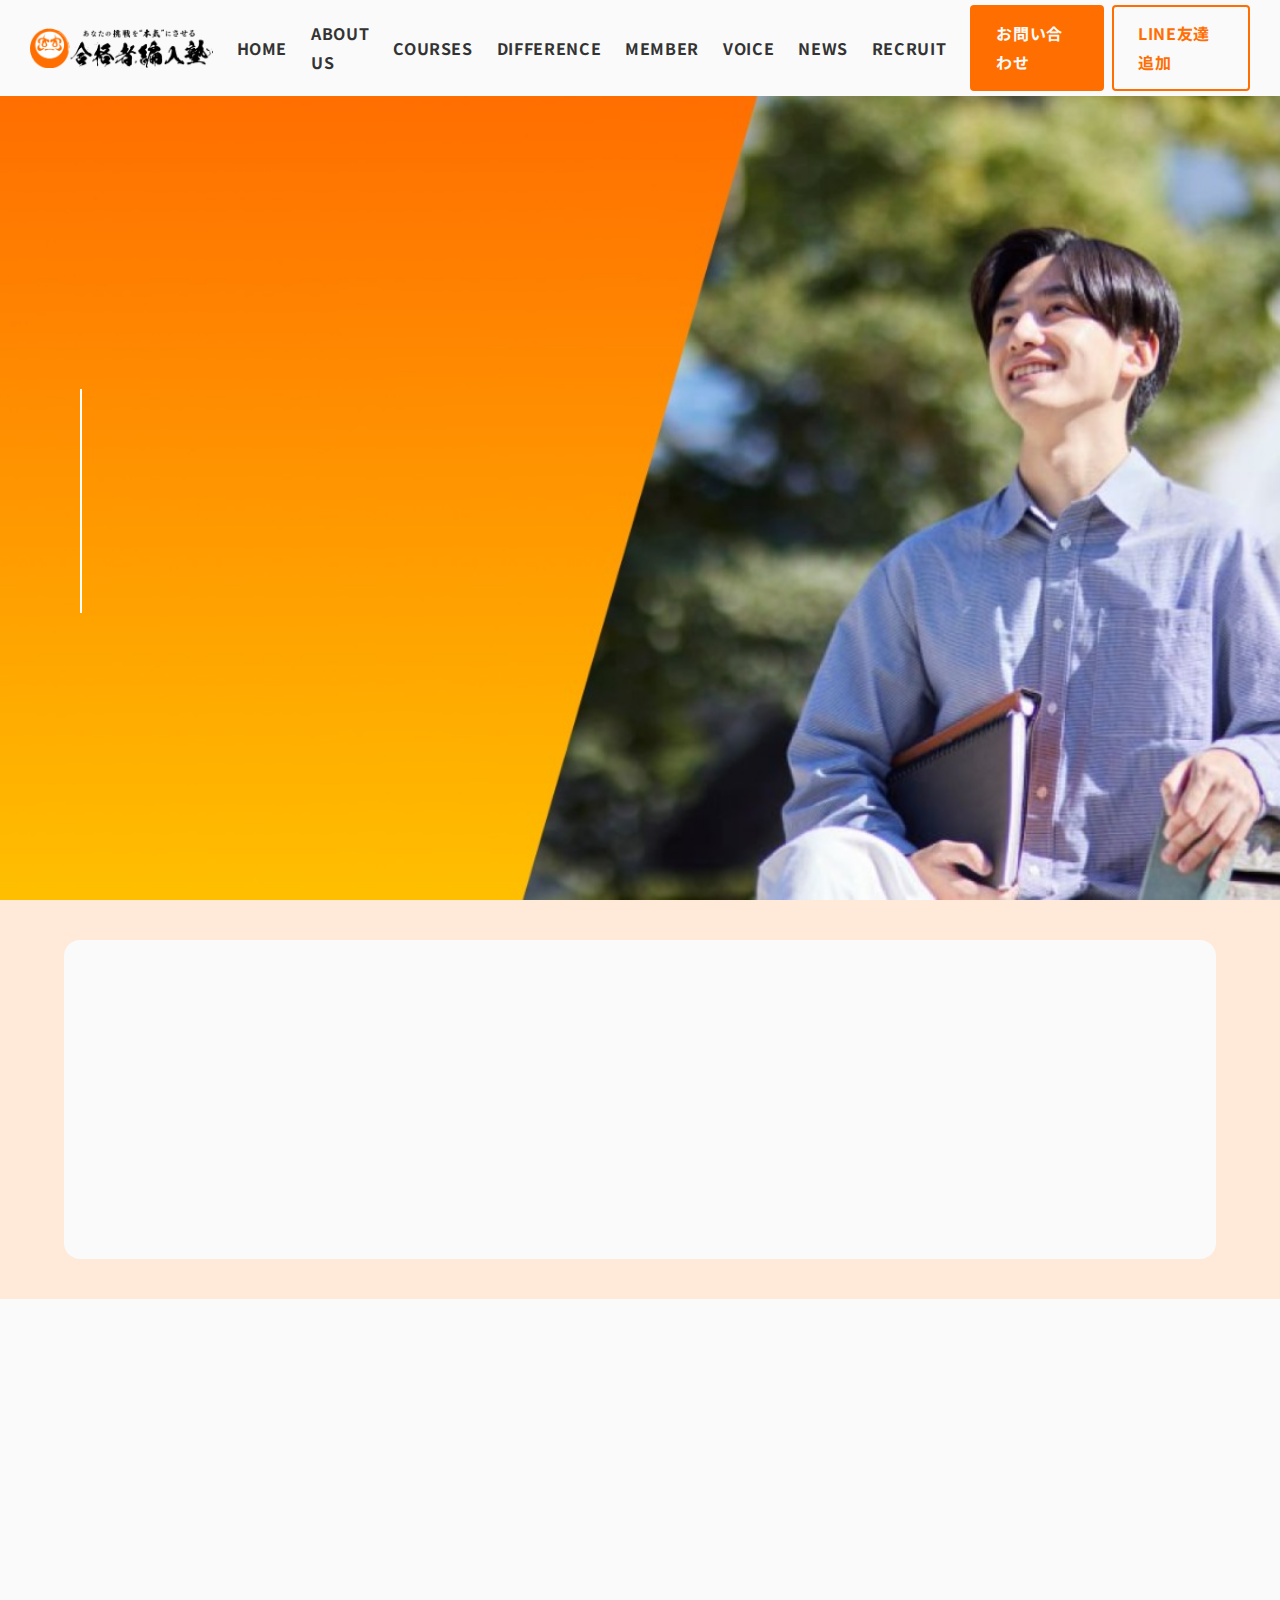
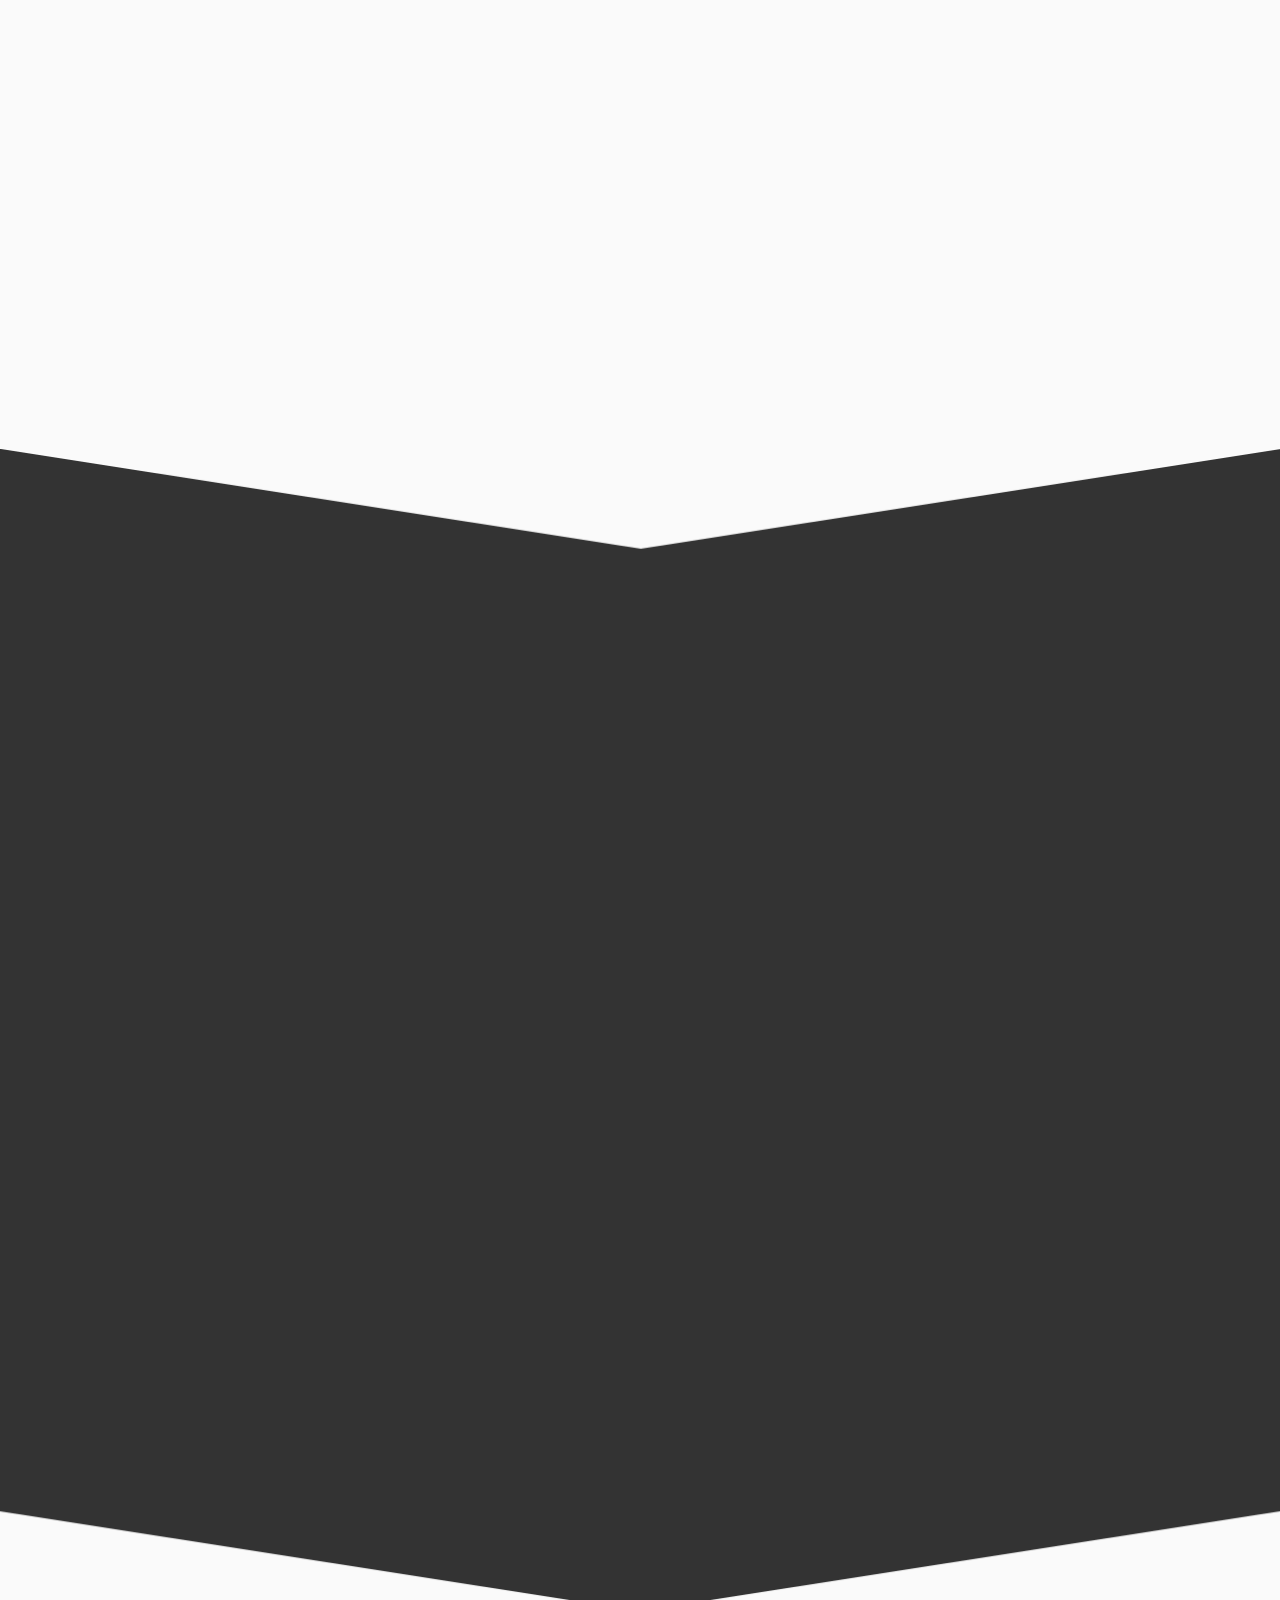
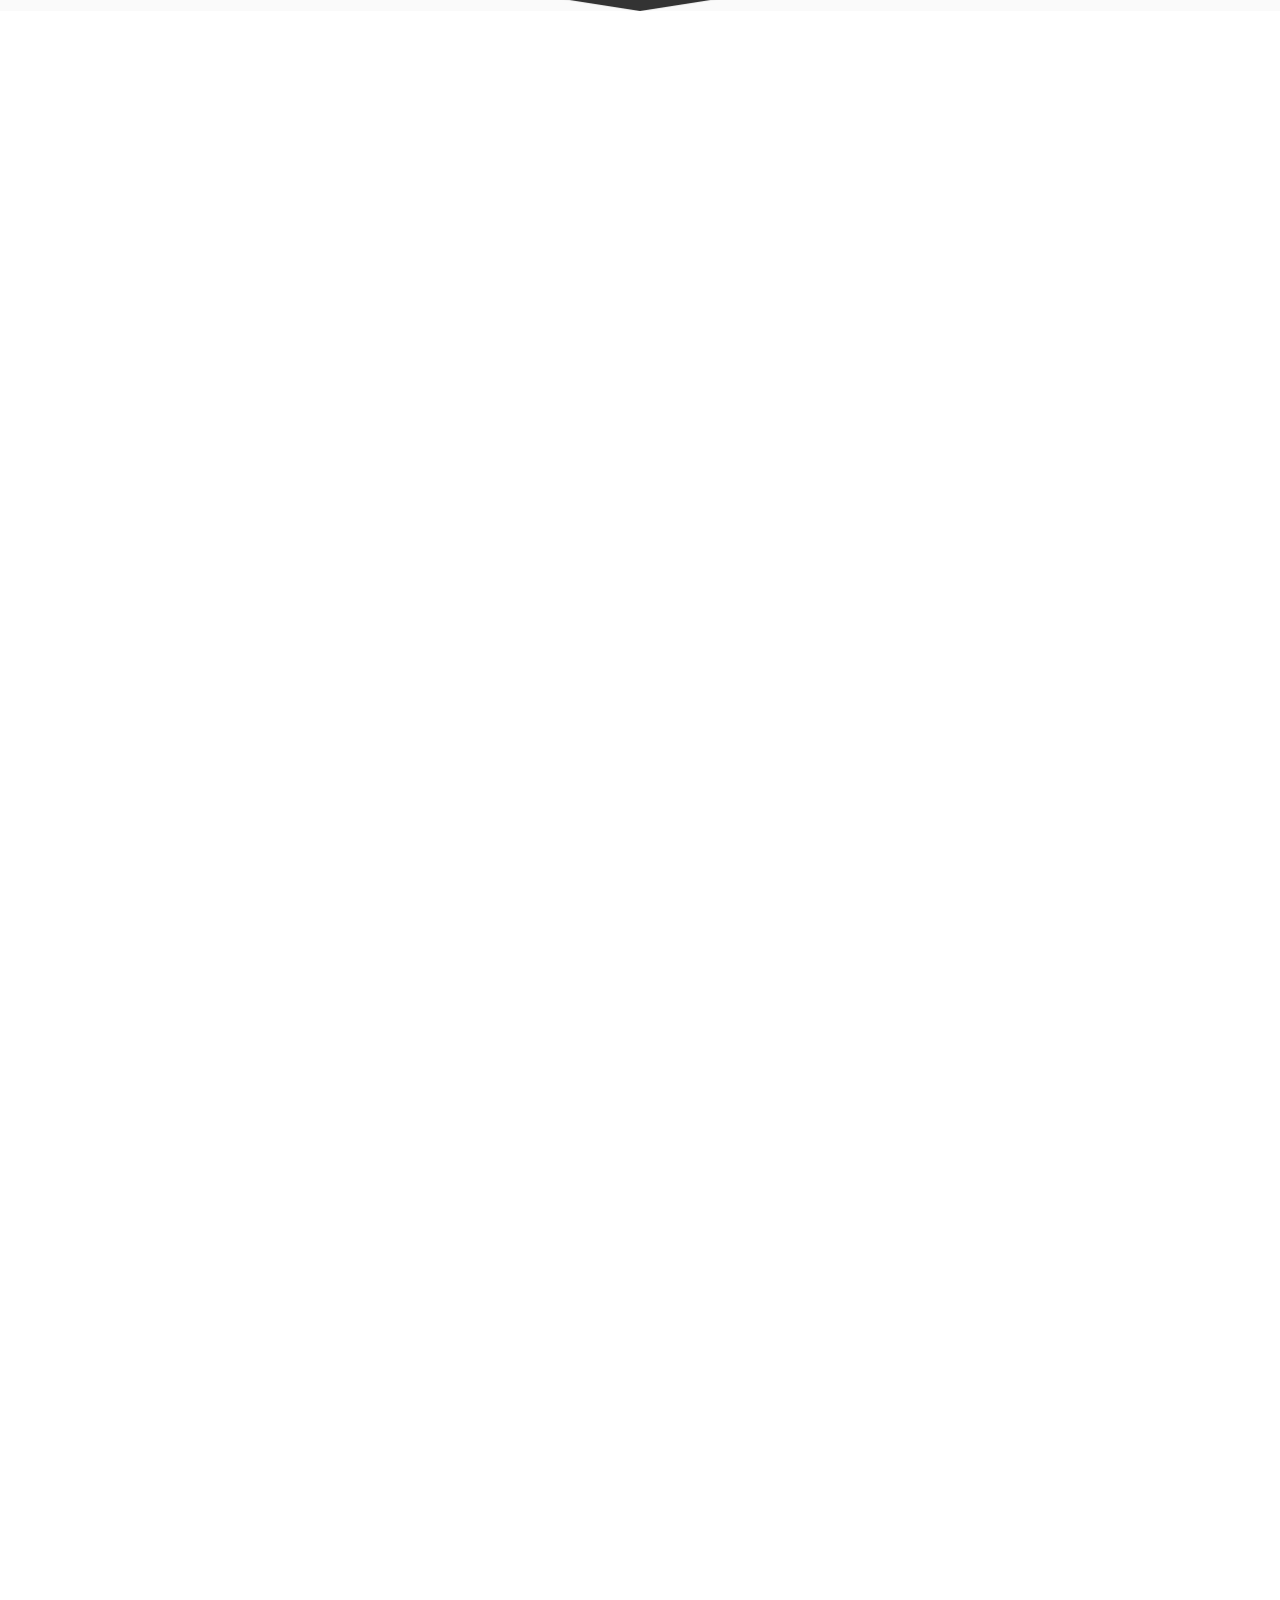
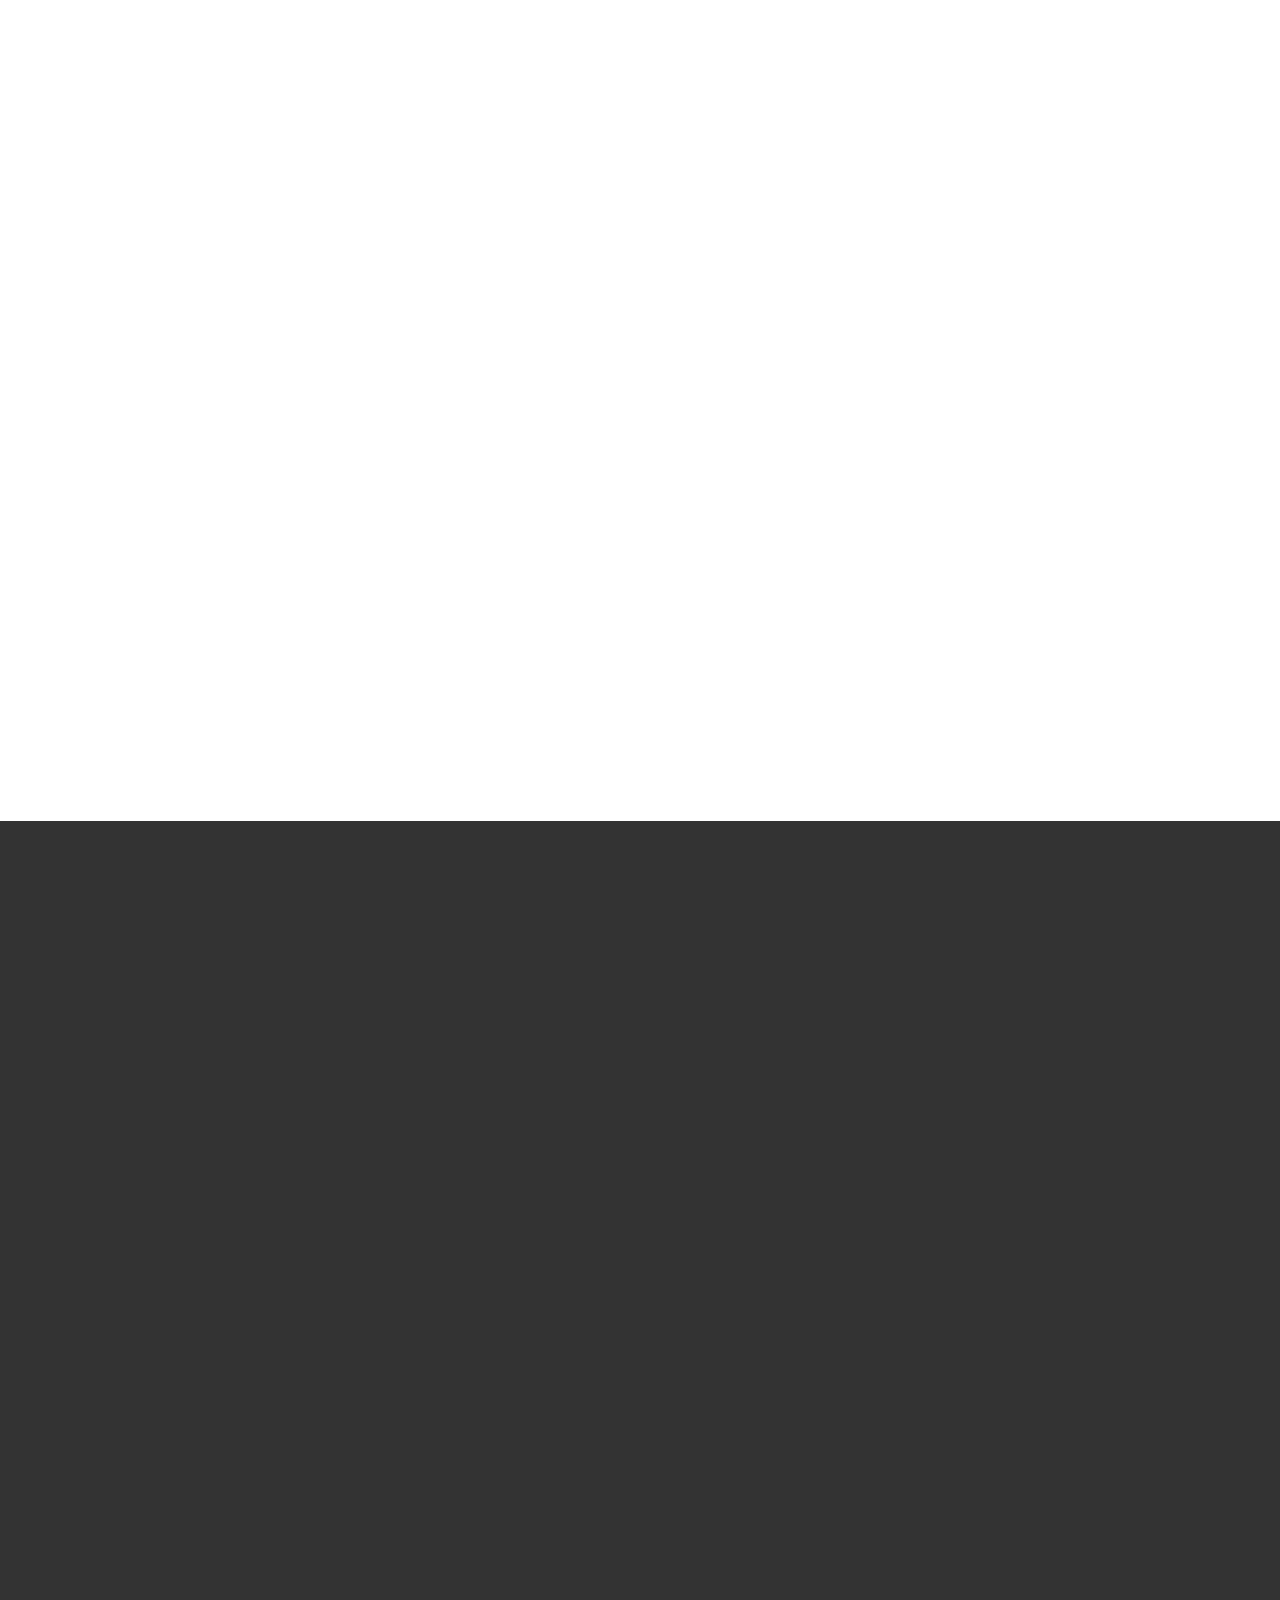
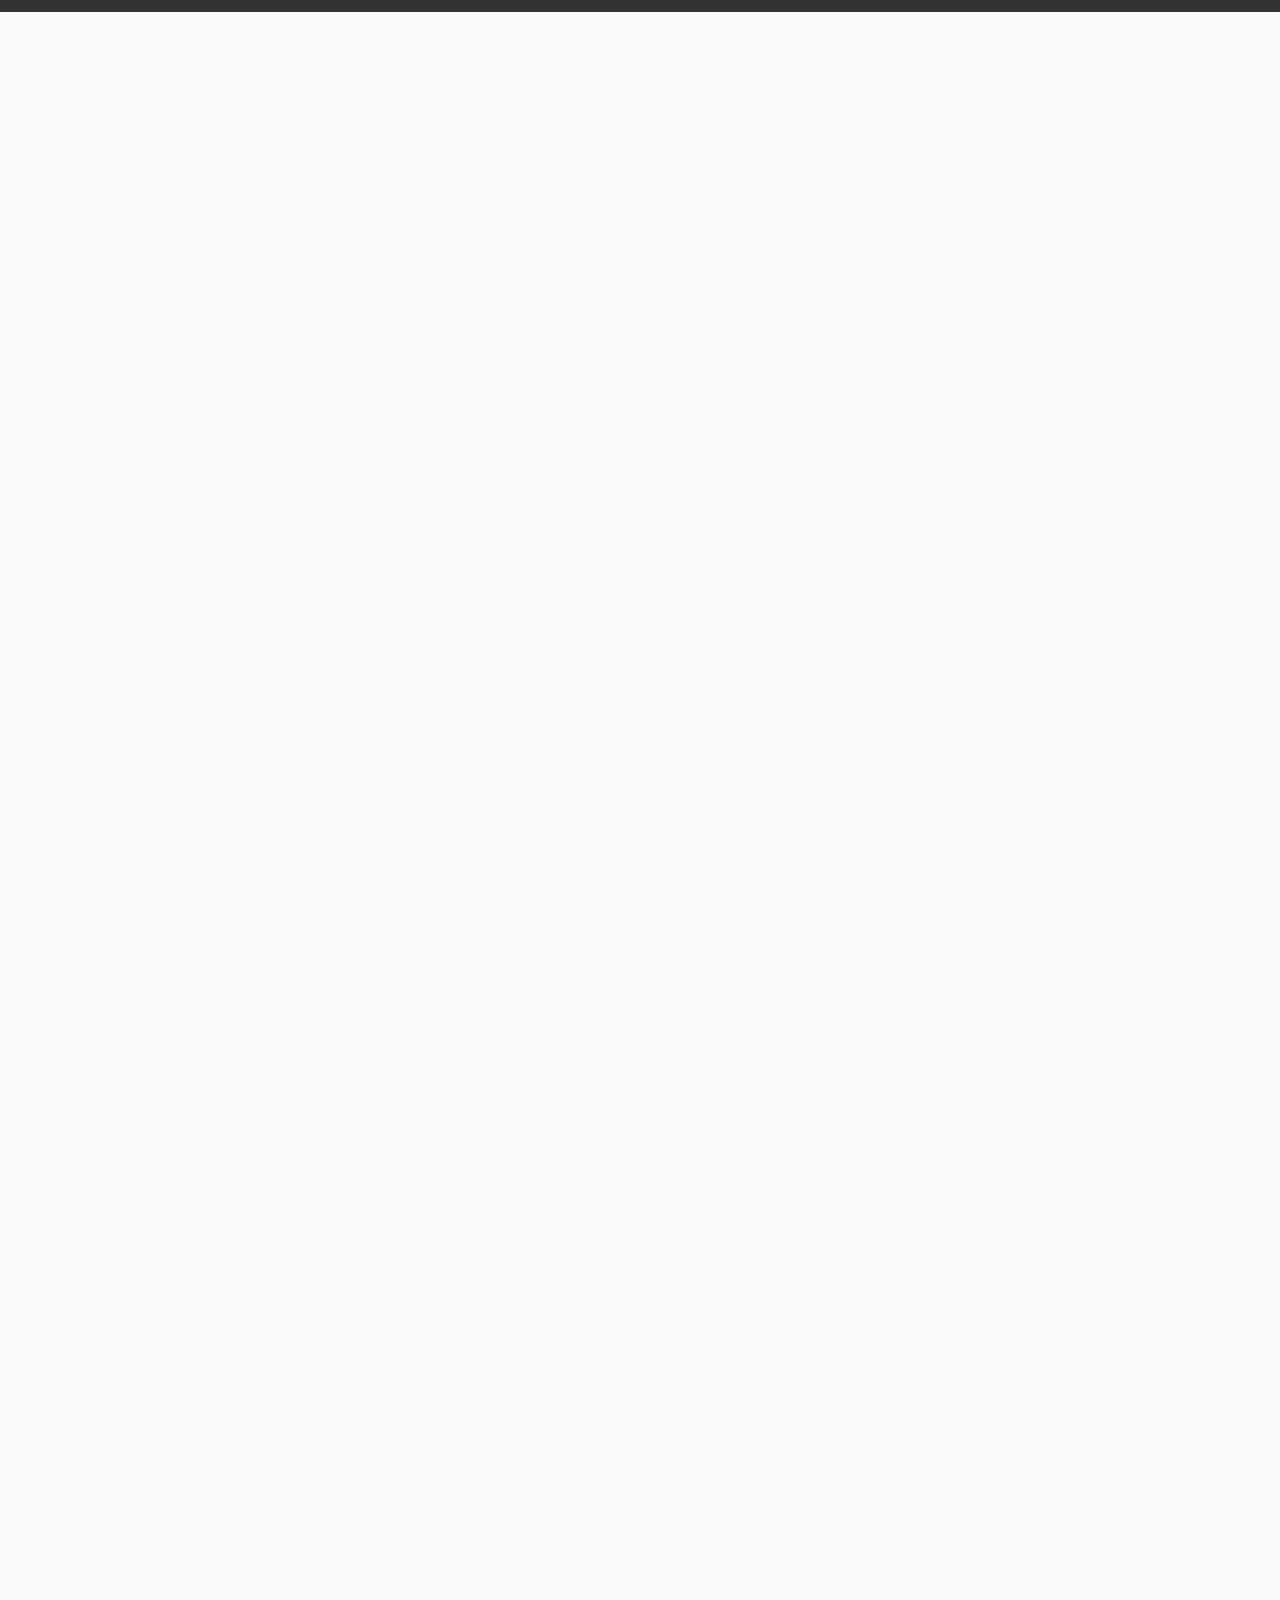
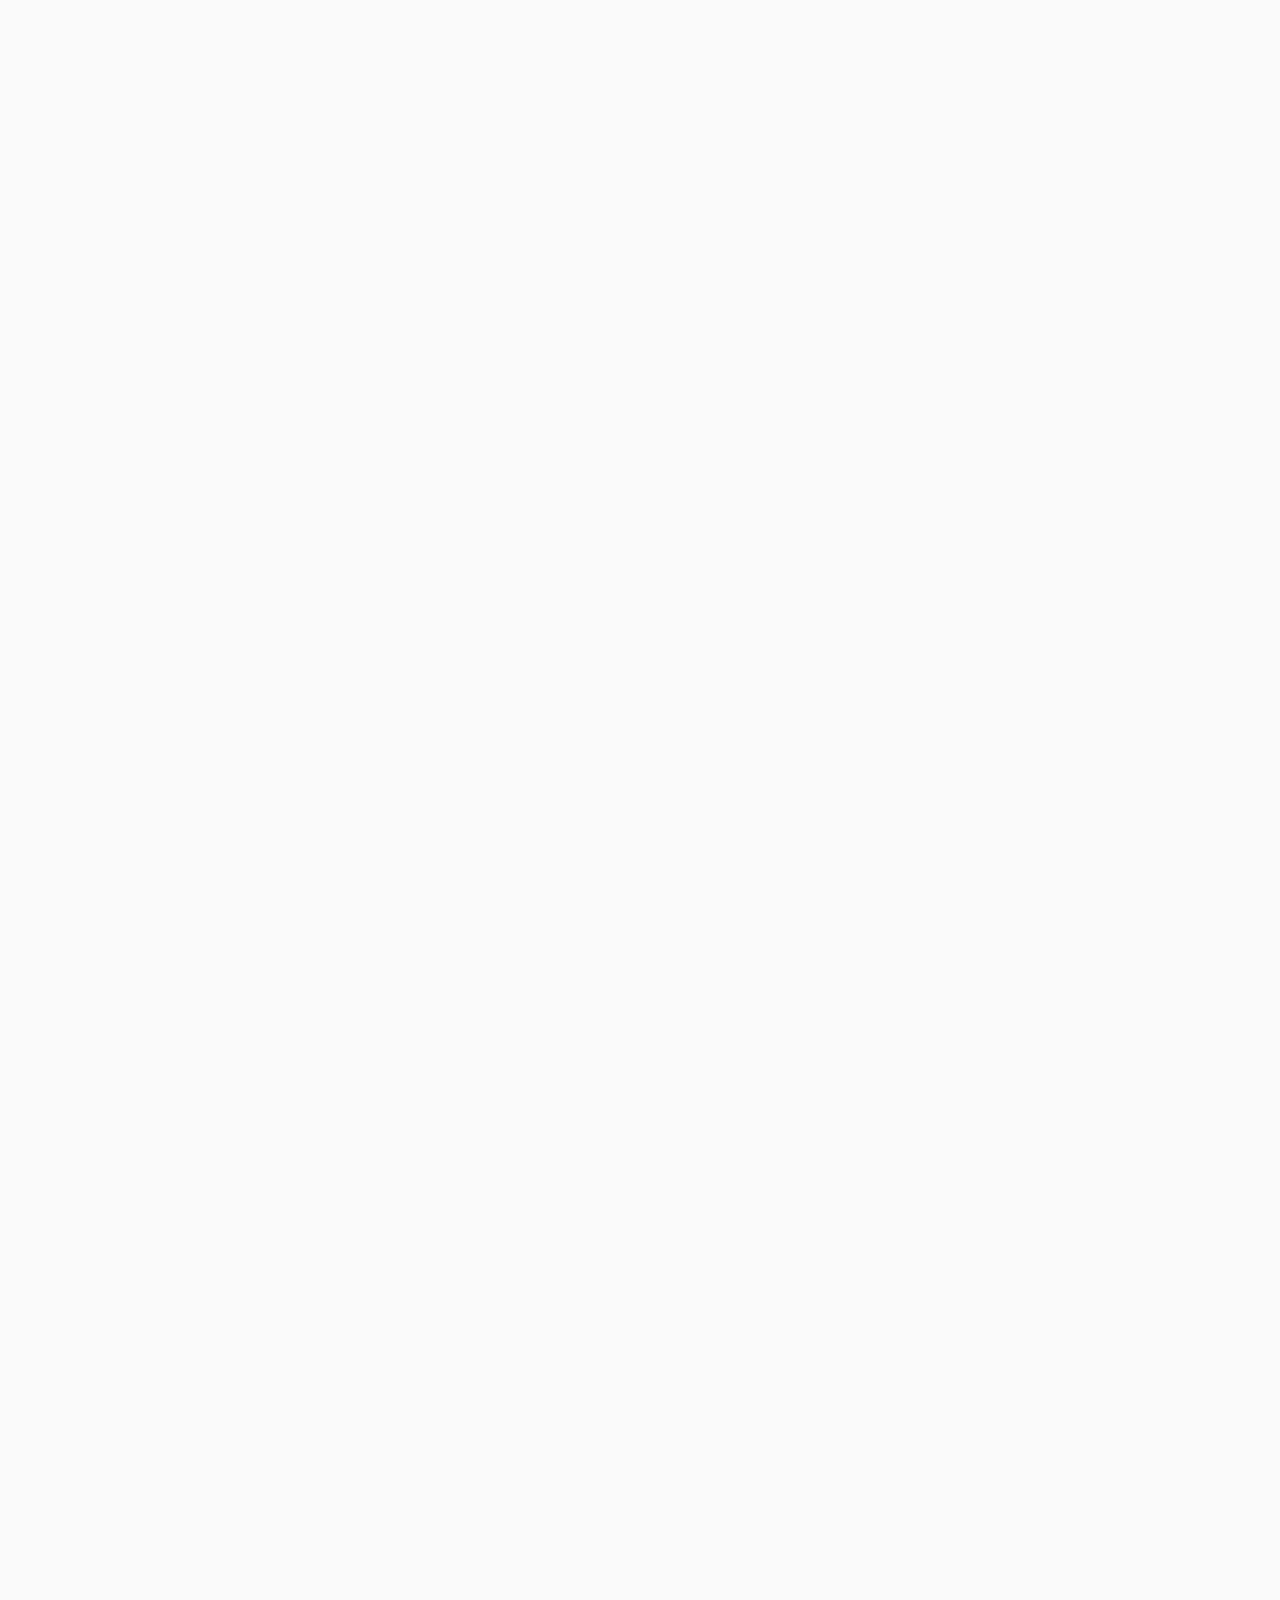
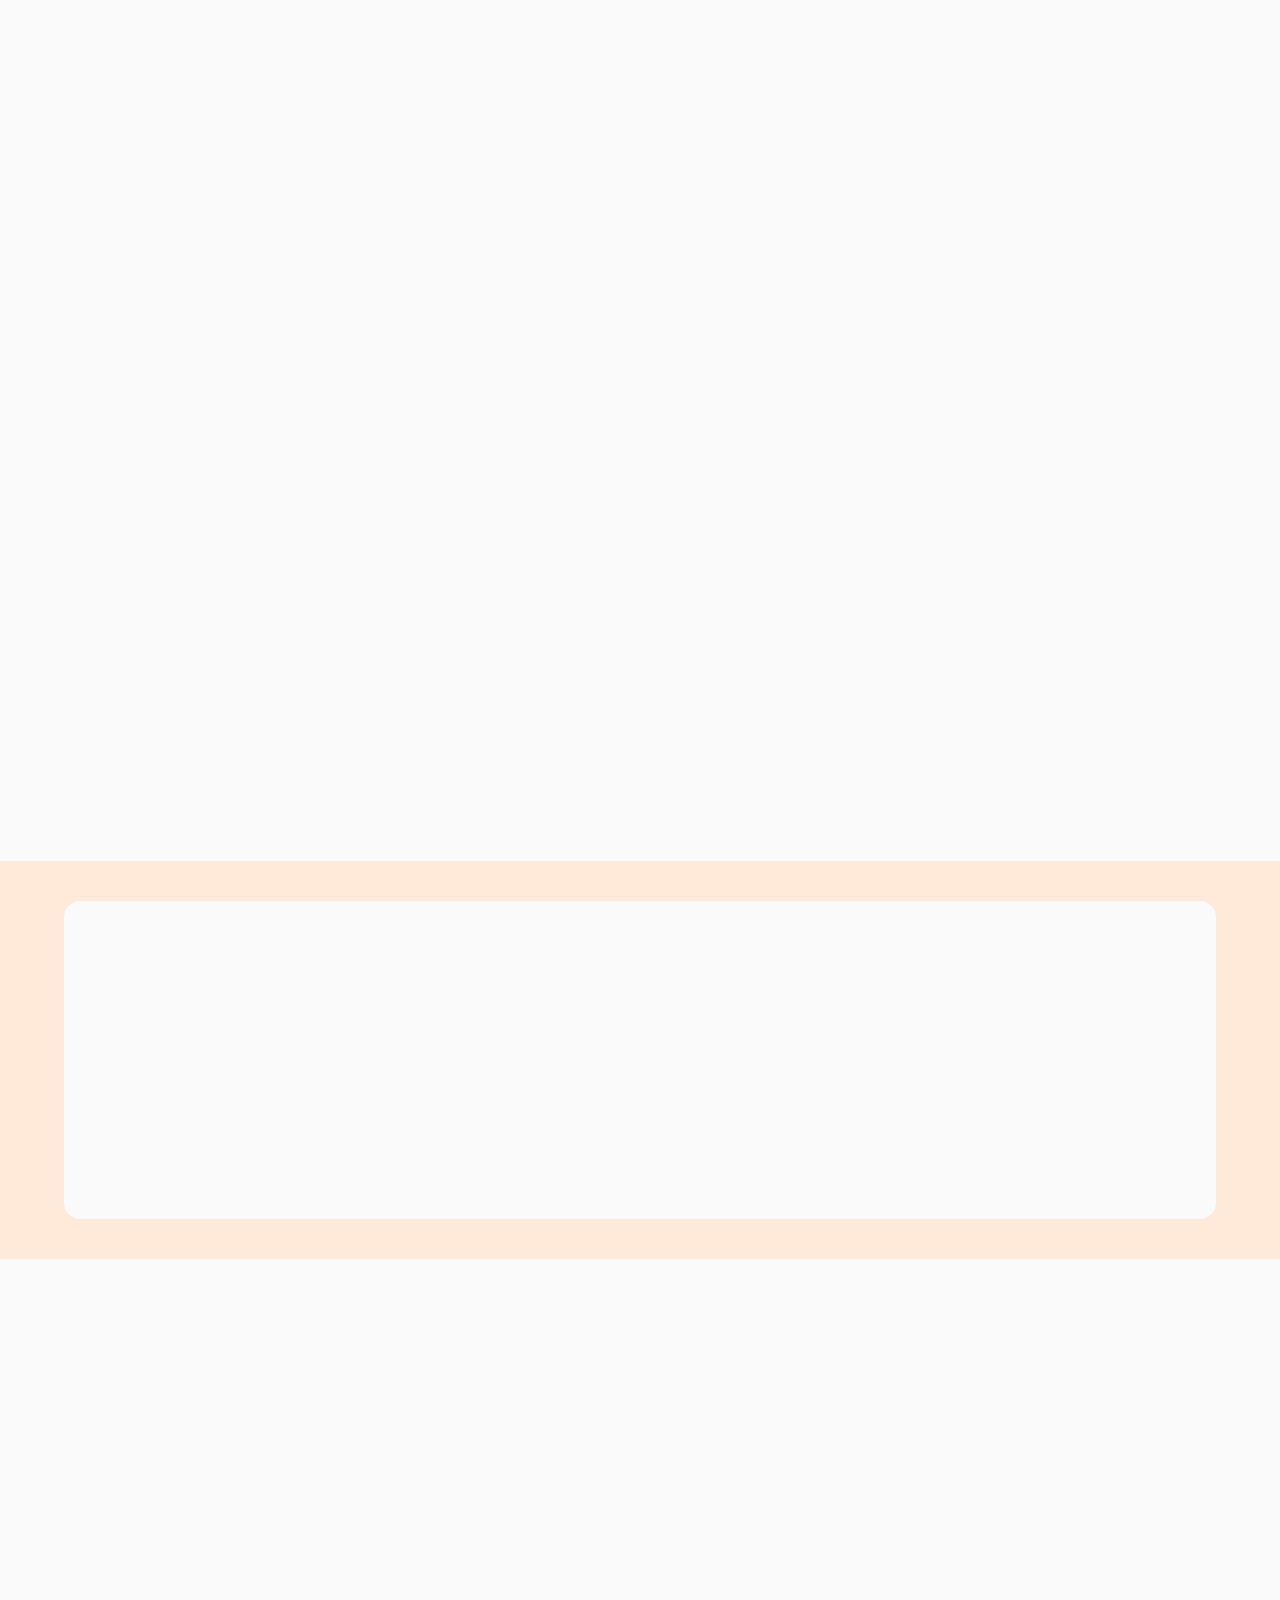
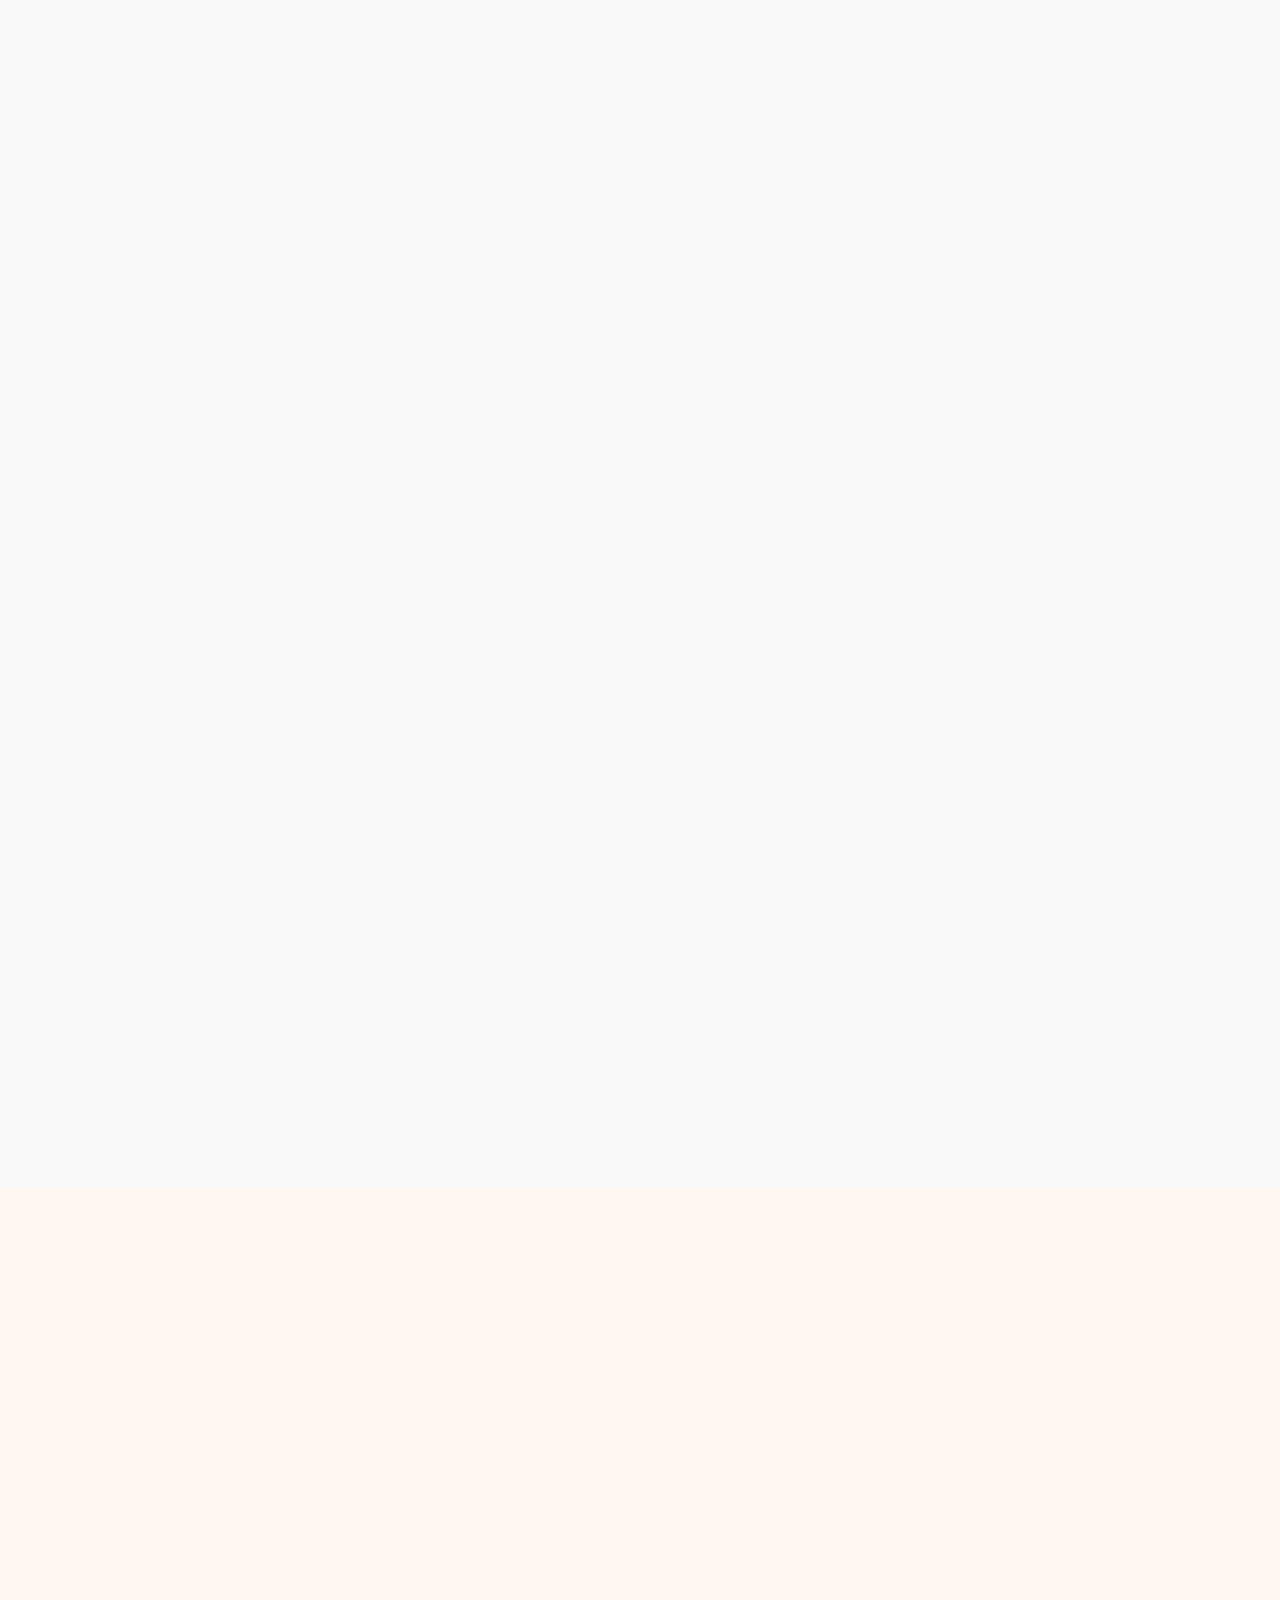
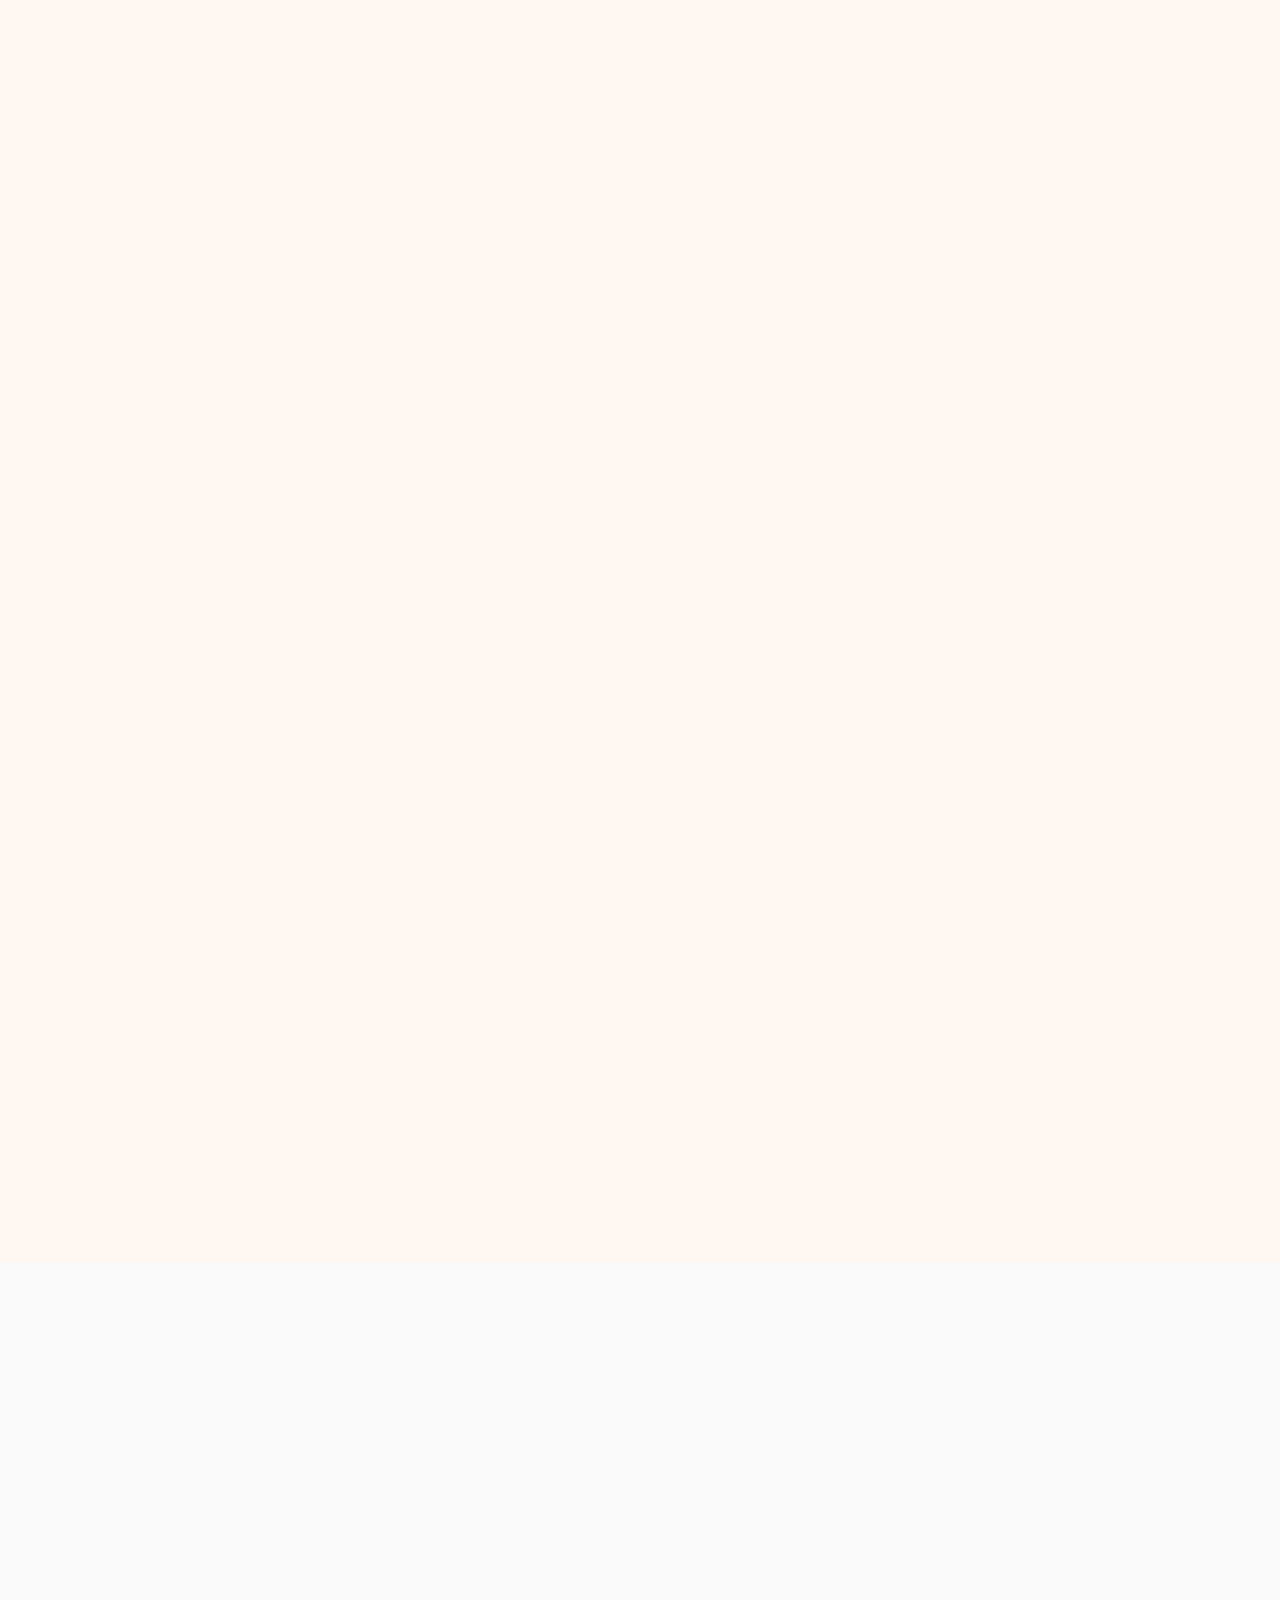
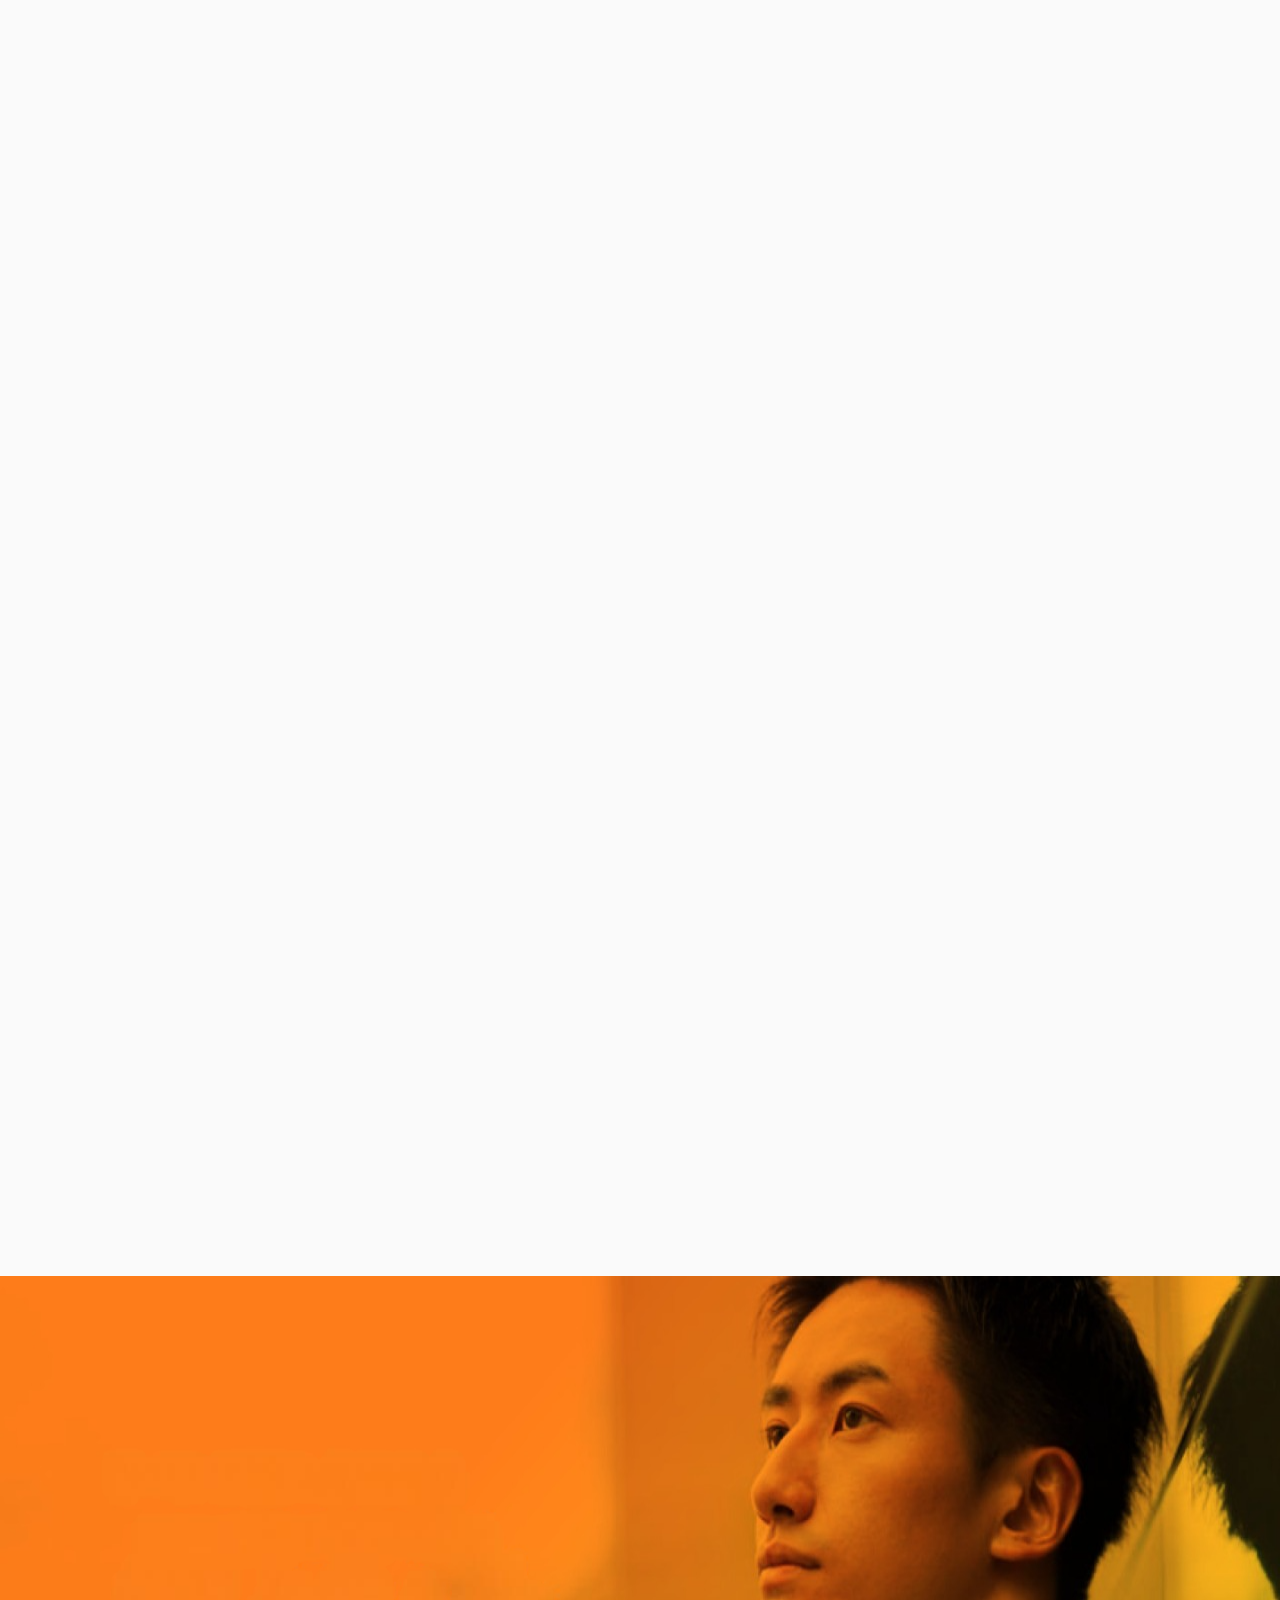
==== index.html @ 50d69935 "initial commit" ====
<!DOCTYPE html>
<html lang="ja">

<head>
  <meta charset="UTF-8">
  <meta http-equiv="X-UA-Compatible" content="IE=edge">
  <meta name="format-detection" content="telephone=no">
  <meta name="viewport" content="width=device-width, initial-scale=1.0">

  <title>合格者編入塾</title>
  <meta name="description" content="">
  <meta property="og:title" content="合格者編入塾">
  <meta property="og:image" content="">
  <meta property="og:description" content="">

  <link rel="stylesheet" href="./assets/scss/slick-theme.css">
  <link rel="stylesheet" href="./assets/scss/slick.css">
  <link rel="shortcut icon" href="./assets/img/favicon.png">
  <link rel="apple-touch-icon" href="" sizes="180x180">
  <link rel="stylesheet" href="https://cdn.jsdelivr.net/npm/swiper@11/swiper-bundle.min.css">
  <link rel="stylesheet" href="https://cdnjs.cloudflare.com/ajax/libs/magnific-popup.js/1.1.0/magnific-popup.min.css">
  <link rel="stylesheet" href="https://use.typekit.net/uuy7iff.css">
  <link rel="stylesheet" href="./assets/scss/style.css" />
</head>

<body class="front-page">
  <!-- <div class="loading">
    <div class="loading-txt">
      <p class="c-preloader__progress"><span class="progress">0</span>%</p>
      <div class="loading-bar"><span></span></div>
    </div>
  </div> -->

  <header class="header">
    <div class="header-container">
      <div class="header-logo">
        <h1 class="logo">
          <a href="./index.html">
            <img src="./assets/img/logo.png" alt="LIFEAP">
          </a>
        </h1>
      </div>

      <div class="header-link">
        <ul>
          <li>
            <a href="">HOME</a>
          </li>
          <li>
            <a href="">ABOUT US</a>
          </li>
          <li>
            <a href="">COURSES</a>
          </li>
          <li>
            <a href="">DIFFERENCE</a>
          </li>
          <li>
            <a href="">MEMBER</a>
          </li>
          <li>
            <a href="">VOICE</a>
          </li>
          <li>
            <a href="">NEWS</a>
          </li>
          <li>
            <a href="">RECRUIT</a>
          </li>

        </ul>
        <div class="link-wrap">
          <a href="" class="wrap-btn full">お問い合わせ</a>
          <a href="" class="wrap-btn blank">LINE友達追加</a>
        </div>
      </div>
    </div>
  </header>

  <main class="main" id="top">
    <section class="section fv">
      <div class="container">
        <div class="fv-txt">
          <p class="js-io _fadeup">あなたの挑戦に寄り添い、<br class="forsp">本気でやり抜ける未来を共に</p>
          <h2>
            <span class="js-io _fadeup _delay">合</span><span class="js-io _fadeup _delay">格</span><span
              class="js-io _fadeup _delay">者</span><span class="js-io _fadeup _delay">編</span><span
              class="js-io _fadeup _delay">入</span><span class="js-io _fadeup _delay">塾</span>
          </h2>
        </div>
      </div>

    </section>
    <section class="p-consal">
      <div class="container ">
        <p class="consal-ttl js-io _fadeup">
          まずは合格者に何でも相談<br>
          さらに、今なら合計<span class="fz-25">12</span><span>大特典</span>がもらえる！
        </p>
        <a href="#" class="contact-btn js-io _blur">
          <p class="btn-ttl">
            \ 1 分でカンタン予約 /
          </p>
          <div class="btn-main ">
            <svg width="45" height="45" viewBox="0 0 45 45" fill="none" xmlns="http://www.w3.org/2000/svg">
              <path d="M30 16.875H15" stroke="#FAFAFA" stroke-width="3" stroke-linecap="round"
                stroke-linejoin="round" />
              <path d="M30 24.375H18.75" stroke="#FAFAFA" stroke-width="3" stroke-linecap="round"
                stroke-linejoin="round" />
              <path
                d="M11.25 7.5C9.75816 7.5 8.32742 8.09263 7.27252 9.14752C6.21763 10.2024 5.625 11.6332 5.625 13.125V28.125C5.625 29.6168 6.21763 31.0476 7.27252 32.1025C8.32742 33.1574 9.75816 33.75 11.25 33.75H20.625L30 39.375V33.75H33.75C35.2418 33.75 36.6726 33.1574 37.7275 32.1025C38.7824 31.0476 39.375 29.6168 39.375 28.125V13.125C39.375 11.6332 38.7824 10.2024 37.7275 9.14752C36.6726 8.09263 35.2418 7.5 33.75 7.5H11.25Z"
                stroke="#FAFAFA" stroke-width="3" stroke-linecap="round" stroke-linejoin="round" />
            </svg>
            今すぐ無料で受験相談
          </div>
        </a>
      </div>
    </section>

    <section class="p-issue">
      <div class="container">
        <div class="issue-main">
          <div class="issue-left">
            <div class="sec-ttl js-io _fadeup">
              <h3 class="ttl-en">
                ISSUE
                <span class="ttl-absolute qg">
                  Issue
                </span>
              </h3>
              <p class="ttl-jp">
                こんなお悩みありませんか？
              </p>

            </div>
            <div class="issue-items js-io _fadeup">
              <div class="issue-item">
                <svg width="24" height="25" viewBox="0 0 24 25" fill="none" xmlns="http://www.w3.org/2000/svg">
                  <g opacity="0.5">
                    <path
                      d="M17 3.83989C18.5083 4.71075 19.7629 5.96042 20.6398 7.46519C21.5167 8.96997 21.9854 10.6777 21.9994 12.4192C22.0135 14.1608 21.5725 15.8758 20.72 17.3946C19.8676 18.9133 18.6332 20.1831 17.1392 21.0782C15.6452 21.9733 13.9434 22.4627 12.2021 22.498C10.4608 22.5332 8.74055 22.1131 7.21155 21.2791C5.68256 20.4452 4.39787 19.2264 3.48467 17.7434C2.57146 16.2604 2.06141 14.5646 2.005 12.8239L2 12.4999L2.005 12.1759C2.061 10.4489 2.56355 8.76585 3.46364 7.29089C4.36373 5.81592 5.63065 4.59934 7.14089 3.75977C8.65113 2.92021 10.3531 2.48629 12.081 2.50033C13.8089 2.51437 15.5036 2.97589 17 3.83989ZM15.707 9.79289C15.5348 9.62072 15.3057 9.51729 15.0627 9.502C14.8197 9.48672 14.5794 9.56064 14.387 9.70989L14.293 9.79289L11 13.0849L9.707 11.7929L9.613 11.7099C9.42058 11.5607 9.18037 11.4869 8.9374 11.5022C8.69444 11.5176 8.46541 11.621 8.29326 11.7932C8.12112 11.9653 8.01768 12.1943 8.00235 12.4373C7.98702 12.6803 8.06086 12.9205 8.21 13.1129L8.293 13.2069L10.293 15.2069L10.387 15.2899C10.5624 15.426 10.778 15.4998 11 15.4998C11.222 15.4998 11.4376 15.426 11.613 15.2899L11.707 15.2069L15.707 11.2069L15.79 11.1129C15.9393 10.9205 16.0132 10.6802 15.9979 10.4372C15.9826 10.1942 15.8792 9.96509 15.707 9.79289Z"
                      fill="#FF6E01" />
                  </g>
                </svg>
                一般入試の挫折を乗り越えたい
              </div>
              <div class="issue-item">
                <svg width="24" height="25" viewBox="0 0 24 25" fill="none" xmlns="http://www.w3.org/2000/svg">
                  <g opacity="0.5">
                    <path
                      d="M17 3.83989C18.5083 4.71075 19.7629 5.96042 20.6398 7.46519C21.5167 8.96997 21.9854 10.6777 21.9994 12.4192C22.0135 14.1608 21.5725 15.8758 20.72 17.3946C19.8676 18.9133 18.6332 20.1831 17.1392 21.0782C15.6452 21.9733 13.9434 22.4627 12.2021 22.498C10.4608 22.5332 8.74055 22.1131 7.21155 21.2791C5.68256 20.4452 4.39787 19.2264 3.48467 17.7434C2.57146 16.2604 2.06141 14.5646 2.005 12.8239L2 12.4999L2.005 12.1759C2.061 10.4489 2.56355 8.76585 3.46364 7.29089C4.36373 5.81592 5.63065 4.59934 7.14089 3.75977C8.65113 2.92021 10.3531 2.48629 12.081 2.50033C13.8089 2.51437 15.5036 2.97589 17 3.83989ZM15.707 9.79289C15.5348 9.62072 15.3057 9.51729 15.0627 9.502C14.8197 9.48672 14.5794 9.56064 14.387 9.70989L14.293 9.79289L11 13.0849L9.707 11.7929L9.613 11.7099C9.42058 11.5607 9.18037 11.4869 8.9374 11.5022C8.69444 11.5176 8.46541 11.621 8.29326 11.7932C8.12112 11.9653 8.01768 12.1943 8.00235 12.4373C7.98702 12.6803 8.06086 12.9205 8.21 13.1129L8.293 13.2069L10.293 15.2069L10.387 15.2899C10.5624 15.426 10.778 15.4998 11 15.4998C11.222 15.4998 11.4376 15.426 11.613 15.2899L11.707 15.2069L15.707 11.2069L15.79 11.1129C15.9393 10.9205 16.0132 10.6802 15.9979 10.4372C15.9826 10.1942 15.8792 9.96509 15.707 9.79289Z"
                      fill="#FF6E01" />
                  </g>
                </svg>
                もっと高いレベルで自分を磨きたい
              </div>
              <div class="issue-item">
                <svg width="24" height="25" viewBox="0 0 24 25" fill="none" xmlns="http://www.w3.org/2000/svg">
                  <g opacity="0.5">
                    <path
                      d="M17 3.83989C18.5083 4.71075 19.7629 5.96042 20.6398 7.46519C21.5167 8.96997 21.9854 10.6777 21.9994 12.4192C22.0135 14.1608 21.5725 15.8758 20.72 17.3946C19.8676 18.9133 18.6332 20.1831 17.1392 21.0782C15.6452 21.9733 13.9434 22.4627 12.2021 22.498C10.4608 22.5332 8.74055 22.1131 7.21155 21.2791C5.68256 20.4452 4.39787 19.2264 3.48467 17.7434C2.57146 16.2604 2.06141 14.5646 2.005 12.8239L2 12.4999L2.005 12.1759C2.061 10.4489 2.56355 8.76585 3.46364 7.29089C4.36373 5.81592 5.63065 4.59934 7.14089 3.75977C8.65113 2.92021 10.3531 2.48629 12.081 2.50033C13.8089 2.51437 15.5036 2.97589 17 3.83989ZM15.707 9.79289C15.5348 9.62072 15.3057 9.51729 15.0627 9.502C14.8197 9.48672 14.5794 9.56064 14.387 9.70989L14.293 9.79289L11 13.0849L9.707 11.7929L9.613 11.7099C9.42058 11.5607 9.18037 11.4869 8.9374 11.5022C8.69444 11.5176 8.46541 11.621 8.29326 11.7932C8.12112 11.9653 8.01768 12.1943 8.00235 12.4373C7.98702 12.6803 8.06086 12.9205 8.21 13.1129L8.293 13.2069L10.293 15.2069L10.387 15.2899C10.5624 15.426 10.778 15.4998 11 15.4998C11.222 15.4998 11.4376 15.426 11.613 15.2899L11.707 15.2069L15.707 11.2069L15.79 11.1129C15.9393 10.9205 16.0132 10.6802 15.9979 10.4372C15.9826 10.1942 15.8792 9.96509 15.707 9.79289Z"
                      fill="#FF6E01" />
                  </g>
                </svg>
                新しい学問に挑戦し、視野を広げたい
              </div>
              <div class="issue-item">
                <svg width="24" height="25" viewBox="0 0 24 25" fill="none" xmlns="http://www.w3.org/2000/svg">
                  <g opacity="0.5">
                    <path
                      d="M17 3.83989C18.5083 4.71075 19.7629 5.96042 20.6398 7.46519C21.5167 8.96997 21.9854 10.6777 21.9994 12.4192C22.0135 14.1608 21.5725 15.8758 20.72 17.3946C19.8676 18.9133 18.6332 20.1831 17.1392 21.0782C15.6452 21.9733 13.9434 22.4627 12.2021 22.498C10.4608 22.5332 8.74055 22.1131 7.21155 21.2791C5.68256 20.4452 4.39787 19.2264 3.48467 17.7434C2.57146 16.2604 2.06141 14.5646 2.005 12.8239L2 12.4999L2.005 12.1759C2.061 10.4489 2.56355 8.76585 3.46364 7.29089C4.36373 5.81592 5.63065 4.59934 7.14089 3.75977C8.65113 2.92021 10.3531 2.48629 12.081 2.50033C13.8089 2.51437 15.5036 2.97589 17 3.83989ZM15.707 9.79289C15.5348 9.62072 15.3057 9.51729 15.0627 9.502C14.8197 9.48672 14.5794 9.56064 14.387 9.70989L14.293 9.79289L11 13.0849L9.707 11.7929L9.613 11.7099C9.42058 11.5607 9.18037 11.4869 8.9374 11.5022C8.69444 11.5176 8.46541 11.621 8.29326 11.7932C8.12112 11.9653 8.01768 12.1943 8.00235 12.4373C7.98702 12.6803 8.06086 12.9205 8.21 13.1129L8.293 13.2069L10.293 15.2069L10.387 15.2899C10.5624 15.426 10.778 15.4998 11 15.4998C11.222 15.4998 11.4376 15.426 11.613 15.2899L11.707 15.2069L15.707 11.2069L15.79 11.1129C15.9393 10.9205 16.0132 10.6802 15.9979 10.4372C15.9826 10.1942 15.8792 9.96509 15.707 9.79289Z"
                      fill="#FF6E01" />
                  </g>
                </svg>
                目標を胸に大学生活を充実させたい
              </div>
              <div class="issue-item">
                <svg width="24" height="25" viewBox="0 0 24 25" fill="none" xmlns="http://www.w3.org/2000/svg">
                  <g opacity="0.5">
                    <path
                      d="M17 3.83989C18.5083 4.71075 19.7629 5.96042 20.6398 7.46519C21.5167 8.96997 21.9854 10.6777 21.9994 12.4192C22.0135 14.1608 21.5725 15.8758 20.72 17.3946C19.8676 18.9133 18.6332 20.1831 17.1392 21.0782C15.6452 21.9733 13.9434 22.4627 12.2021 22.498C10.4608 22.5332 8.74055 22.1131 7.21155 21.2791C5.68256 20.4452 4.39787 19.2264 3.48467 17.7434C2.57146 16.2604 2.06141 14.5646 2.005 12.8239L2 12.4999L2.005 12.1759C2.061 10.4489 2.56355 8.76585 3.46364 7.29089C4.36373 5.81592 5.63065 4.59934 7.14089 3.75977C8.65113 2.92021 10.3531 2.48629 12.081 2.50033C13.8089 2.51437 15.5036 2.97589 17 3.83989ZM15.707 9.79289C15.5348 9.62072 15.3057 9.51729 15.0627 9.502C14.8197 9.48672 14.5794 9.56064 14.387 9.70989L14.293 9.79289L11 13.0849L9.707 11.7929L9.613 11.7099C9.42058 11.5607 9.18037 11.4869 8.9374 11.5022C8.69444 11.5176 8.46541 11.621 8.29326 11.7932C8.12112 11.9653 8.01768 12.1943 8.00235 12.4373C7.98702 12.6803 8.06086 12.9205 8.21 13.1129L8.293 13.2069L10.293 15.2069L10.387 15.2899C10.5624 15.426 10.778 15.4998 11 15.4998C11.222 15.4998 11.4376 15.426 11.613 15.2899L11.707 15.2069L15.707 11.2069L15.79 11.1129C15.9393 10.9205 16.0132 10.6802 15.9979 10.4372C15.9826 10.1942 15.8792 9.96509 15.707 9.79289Z"
                      fill="#FF6E01" />
                  </g>
                </svg>
                将来のキャリアを選ぶ選択肢を広げたい
              </div>
            </div>
          </div>
          <figure class="issue-img js-io _blur">
            <img src="./assets/img/img-issue.png" alt="">
          </figure>
        </div>
        <h3 class="issue-ttl js-io _fadeup">
          <span>合格編入塾</span>なら<br>
          このような悩みを解決できます。
        </h3>
      </div>
    </section>
    <section class="p-about">
      <div class="container">
        <div class="sec-ttl js-io _fadeup">
          <h3 class="ttl-en">
            About us
            <span class="ttl-absolute qg">
              About us
            </span>
          </h3>
          <p class="ttl-jp">
            合格編入塾とは
          </p>

        </div>
        <p class="sec-ctn js-io _fadeup">
          「合格者編入塾」は、本気で編入試験に挑む方の為に創設された場所です。<br>
          過去の合格者レベルを超えることを指導の指針とし、 <br>
          合格者陣による徹底的な個別伴走サポートで、 あなたを最短距離で導きます 。
        </p>
        <div class="about-items">
          <div class="about-item js-io _fadeup _delay">
            <div class="badge">
              FEATURE <span>01</span>
            </div>
            <h4 class="item-ttl">
              性格分析で選ぶ、<br>
              あなた専属の専門講師
            </h4>
            <figure class="item-img">
              <img src="./assets/img/img-about-item_1.png" alt="">
            </figure>
            <p class="item-ctn">
              あなた専任の講師が、目標達成まで寄り添い、性格や学び方に合った指導で可能性を最大限引き出します。
            </p>
          </div>
          <div class="about-item js-io _fadeup _delay">
            <div class="badge">
              FEATURE <span>02</span>
            </div>
            <h4 class="item-ttl">
              合格者を超える<br>
              成功への最短ルート
            </h4>
            <figure class="item-img">
              <img src="./assets/img/img-about-item_2.png" alt="">
            </figure>
            <p class="item-ctn">
              合格者陣の実体験を基に 1 人ずつ緻密な学習戦略を立案。挫折させないカリキュラムを設計します。
            </p>
          </div>
          <div class="about-item js-io _fadeup _delay">
            <div class="badge">
              FEATURE <span>03</span>
            </div>
            <h4 class="item-ttl">
              みんなで最後まで<br>
              やり切れる仕組み
            </h4>
            <figure class="item-img">
              <img src="./assets/img/img-about-item_3.png" alt="">
            </figure>
            <p class="item-ctn">
              受験勉強中に感じる孤独感をゼロに。支え合える仲間とモチベーションを高め合える環境を提供します。
            </p>
          </div>
        </div>
        <a href="#" class="sec-more js-io _fadeup">
          Learn More
          <svg width="36" height="24" viewBox="0 0 36 24" fill="none" xmlns="http://www.w3.org/2000/svg">
            <g clip-path="url(#clip0_571_2266)">
              <path d="M7.5 12H28.5L22.5 8" stroke="#FAFAFA" stroke-width="1.5" stroke-linecap="round"
                stroke-linejoin="round" />
            </g>
            <defs>
              <clipPath id="clip0_571_2266">
                <rect width="36" height="24" fill="white" />
              </clipPath>
            </defs>
          </svg>
        </a>
      </div>
    </section>

    <section class="p-result">
      <div class="container">
        <div class="sec-ttl js-io _fadeup">
          <h3 class="ttl-en">
            RESULTS
            <span class="ttl-absolute qg">
              Results
            </span>
          </h3>
          <p class="ttl-jp">
            受講生実績
          </p>

        </div>
        <div class="result-main js-io _fadeup">
          <div class="result-slider-container ">
            <div class="result-item ">
              <figure class="item-img">
                <img src="./assets/img/img-result-item_1.png" alt="">
              </figure>
              <p class="name">
                Aさん
              </p>
              <div class="item-detail">
                <p class="from">
                  現役時代全落ちで専門学校
                </p>
                <svg width="24" height="24" viewBox="0 0 24 24" fill="none" xmlns="http://www.w3.org/2000/svg">
                  <g opacity="0.5">
                    <path d="M4 9L12 17L20 9H4Z" fill="#FF6E01" stroke="#FF6E01" stroke-width="1.5"
                      stroke-linecap="round" stroke-linejoin="round" />
                  </g>
                </svg>
                <p class="to">
                  <span>新潟大学経済学部</span> 合格
                </p>
              </div>
            </div>
            <div class="result-item">
              <figure class="item-img">
                <img src="./assets/img/img-result-item_2.png" alt="">
              </figure>
              <p class="name">
                Sさん
              </p>
              <div class="item-detail">
                <p class="from">
                  受験現役時代は不合格
                </p>
                <svg width="24" height="24" viewBox="0 0 24 24" fill="none" xmlns="http://www.w3.org/2000/svg">
                  <g opacity="0.5">
                    <path d="M4 9L12 17L20 9H4Z" fill="#FF6E01" stroke="#FF6E01" stroke-width="1.5"
                      stroke-linecap="round" stroke-linejoin="round" />
                  </g>
                </svg>
                <p class="to">
                  <span>北海道大学 法学部</span> 合格
                </p>
              </div>
            </div>
            <div class="result-item">
              <figure class="item-img">
                <img src="./assets/img/img-result-item_3.png" alt="">
              </figure>
              <p class="name">
                Rさん
              </p>
              <div class="item-detail">
                <p class="from">
                  大学受験失敗で女子大
                </p>
                <svg width="24" height="24" viewBox="0 0 24 24" fill="none" xmlns="http://www.w3.org/2000/svg">
                  <g opacity="0.5">
                    <path d="M4 9L12 17L20 9H4Z" fill="#FF6E01" stroke="#FF6E01" stroke-width="1.5"
                      stroke-linecap="round" stroke-linejoin="round" />
                  </g>
                </svg>
                <p class="to">
                  <span>法政大学 法学部</span> 合格
                </p>
              </div>
            </div>
            <div class="result-item">
              <figure class="item-img">
                <img src="./assets/img/img-result-item_4.png" alt="">
              </figure>
              <p class="name">
                Cさん
              </p>
              <div class="item-detail">
                <p class="from">
                  TOEIC・理系科目初心者
                </p>
                <svg width="24" height="24" viewBox="0 0 24 24" fill="none" xmlns="http://www.w3.org/2000/svg">
                  <g opacity="0.5">
                    <path d="M4 9L12 17L20 9H4Z" fill="#FF6E01" stroke="#FF6E01" stroke-width="1.5"
                      stroke-linecap="round" stroke-linejoin="round" />
                  </g>
                </svg>
                <p class="to">
                  <span>大阪公立大学 工学部</span> 合格
                </p>
              </div>
            </div>
            <div class="result-item">
              <figure class="item-img">
                <img src="./assets/img/img-result-item_4.png" alt="">
              </figure>
              <p class="name">
                Aさん
              </p>
              <div class="item-detail">
                <p class="from">
                  受験の大失敗経験
                </p>
                <svg width="24" height="24" viewBox="0 0 24 24" fill="none" xmlns="http://www.w3.org/2000/svg">
                  <g opacity="0.5">
                    <path d="M4 9L12 17L20 9H4Z" fill="#FF6E01" stroke="#FF6E01" stroke-width="1.5"
                      stroke-linecap="round" stroke-linejoin="round" />
                  </g>
                </svg>
                <p class="to">
                  <span>日本大学 </span>合格
                </p>
              </div>
            </div>

          </div>
          <div class="slider-controll-btns">
            <div class="before-btn">
              <svg width="11" height="17" viewBox="0 0 11 17" fill="none" xmlns="http://www.w3.org/2000/svg">
                <path d="M8.85693 1.80925L2.19027 8.47591L8.85693 15.1426" stroke="#FAFAFA" stroke-width="3"
                  stroke-linecap="round" stroke-linejoin="round" />
              </svg>

            </div>
            <div class="after-btn">
              <svg width="11" height="17" viewBox="0 0 11 17" fill="none" xmlns="http://www.w3.org/2000/svg">
                <path d="M2.14282 1.80925L8.80949 8.47591L2.14282 15.1426" stroke="#FAFAFA" stroke-width="3"
                  stroke-linecap="round" stroke-linejoin="round" />
              </svg>

            </div>
          </div>

        </div>
        <div class="result-loop-wrap js-io _fadeup">
          <ul class="result-loop-area">
            <li class="result-loop-txt">GOKAKU</li>
            <li class="result-loop-txt">GOKAKU</li>
            <li class="result-loop-txt">GOKAKU</li>
            <li class="result-loop-txt">GOKAKU</li>
          </ul>
          <ul class="result-loop-area">
            <li class="result-loop-txt">GOKAKU</li>
            <li class="result-loop-txt">GOKAKU</li>
            <li class="result-loop-txt">GOKAKU</li>
            <li class="result-loop-txt">GOKAKU</li>
          </ul>
          <ul class="result-loop-area">
            <li class="result-loop-txt">GOKAKU</li>
            <li class="result-loop-txt">GOKAKU</li>
            <li class="result-loop-txt">GOKAKU</li>
            <li class="result-loop-txt">GOKAKU</li>
          </ul>
          <ul class="result-loop-area">
            <li class="result-loop-txt">GOKAKU</li>
            <li class="result-loop-txt">GOKAKU</li>
            <li class="result-loop-txt">GOKAKU</li>
            <li class="result-loop-txt">GOKAKU</li>
          </ul>
          <ul class="result-loop-area">
            <li class="result-loop-txt">GOKAKU</li>
            <li class="result-loop-txt">GOKAKU</li>
            <li class="result-loop-txt">GOKAKU</li>
            <li class="result-loop-txt">GOKAKU</li>
          </ul>
          <ul class="result-loop-area">
            <li class="result-loop-txt">GOKAKU</li>
            <li class="result-loop-txt">GOKAKU</li>
            <li class="result-loop-txt">GOKAKU</li>
            <li class="result-loop-txt">GOKAKU</li>
          </ul>
        </div>
      </div>
    </section>

    <section class="p-course">

      <div class="container">
        <div class="sec-ttl js-io _fadeup">
          <h3 class="ttl-en">
            COURSES
            <span class="ttl-absolute qg">
              Courses
            </span>
          </h3>
          <p class="ttl-jp">
            コースについて
          </p>
        </div>
        <div class="course-main">
          <div class="course-items">
            <div class="course-item js-io _fadeup _delay">
              <h4 class="item-ttl">
                3<span>か月プラン</span>
              </h4>
              <p class="item-ctn">
                \ こんな方におすすめ /
              </p>
              <div class="item-lists">
                <div class="item-list">
                  <svg width="24" height="24" viewBox="0 0 24 24" fill="none" xmlns="http://www.w3.org/2000/svg">
                    <path
                      d="M3 12C3 13.1819 3.23279 14.3522 3.68508 15.4442C4.13738 16.5361 4.80031 17.5282 5.63604 18.364C6.47177 19.1997 7.46392 19.8626 8.55585 20.3149C9.64778 20.7672 10.8181 21 12 21C13.1819 21 14.3522 20.7672 15.4442 20.3149C16.5361 19.8626 17.5282 19.1997 18.364 18.364C19.1997 17.5282 19.8626 16.5361 20.3149 15.4442C20.7672 14.3522 21 13.1819 21 12C21 10.8181 20.7672 9.64778 20.3149 8.55585C19.8626 7.46392 19.1997 6.47177 18.364 5.63604C17.5282 4.80031 16.5361 4.13738 15.4442 3.68508C14.3522 3.23279 13.1819 3 12 3C10.8181 3 9.64778 3.23279 8.55585 3.68508C7.46392 4.13738 6.47177 4.80031 5.63604 5.63604C4.80031 6.47177 4.13738 7.46392 3.68508 8.55585C3.23279 9.64778 3 10.8181 3 12Z"
                      stroke="#FAFAFA" stroke-width="1.5" stroke-linecap="round" stroke-linejoin="round" />
                    <path d="M9 12L11 14L15 10" stroke="#FAFAFA" stroke-width="1.5" stroke-linecap="round"
                      stroke-linejoin="round" />
                  </svg>
                  短期間で集中して準備したい
                </div>
                <div class="item-list">
                  <svg width="24" height="24" viewBox="0 0 24 24" fill="none" xmlns="http://www.w3.org/2000/svg">
                    <path
                      d="M3 12C3 13.1819 3.23279 14.3522 3.68508 15.4442C4.13738 16.5361 4.80031 17.5282 5.63604 18.364C6.47177 19.1997 7.46392 19.8626 8.55585 20.3149C9.64778 20.7672 10.8181 21 12 21C13.1819 21 14.3522 20.7672 15.4442 20.3149C16.5361 19.8626 17.5282 19.1997 18.364 18.364C19.1997 17.5282 19.8626 16.5361 20.3149 15.4442C20.7672 14.3522 21 13.1819 21 12C21 10.8181 20.7672 9.64778 20.3149 8.55585C19.8626 7.46392 19.1997 6.47177 18.364 5.63604C17.5282 4.80031 16.5361 4.13738 15.4442 3.68508C14.3522 3.23279 13.1819 3 12 3C10.8181 3 9.64778 3.23279 8.55585 3.68508C7.46392 4.13738 6.47177 4.80031 5.63604 5.63604C4.80031 6.47177 4.13738 7.46392 3.68508 8.55585C3.23279 9.64778 3 10.8181 3 12Z"
                      stroke="#FAFAFA" stroke-width="1.5" stroke-linecap="round" stroke-linejoin="round" />
                    <path d="M9 12L11 14L15 10" stroke="#FAFAFA" stroke-width="1.5" stroke-linecap="round"
                      stroke-linejoin="round" />
                  </svg>
                  TOEICや専門科目の得点力UPを目指したい
                </div>
                <div class="item-list">
                  <svg width="24" height="24" viewBox="0 0 24 24" fill="none" xmlns="http://www.w3.org/2000/svg">
                    <path
                      d="M3 12C3 13.1819 3.23279 14.3522 3.68508 15.4442C4.13738 16.5361 4.80031 17.5282 5.63604 18.364C6.47177 19.1997 7.46392 19.8626 8.55585 20.3149C9.64778 20.7672 10.8181 21 12 21C13.1819 21 14.3522 20.7672 15.4442 20.3149C16.5361 19.8626 17.5282 19.1997 18.364 18.364C19.1997 17.5282 19.8626 16.5361 20.3149 15.4442C20.7672 14.3522 21 13.1819 21 12C21 10.8181 20.7672 9.64778 20.3149 8.55585C19.8626 7.46392 19.1997 6.47177 18.364 5.63604C17.5282 4.80031 16.5361 4.13738 15.4442 3.68508C14.3522 3.23279 13.1819 3 12 3C10.8181 3 9.64778 3.23279 8.55585 3.68508C7.46392 4.13738 6.47177 4.80031 5.63604 5.63604C4.80031 6.47177 4.13738 7.46392 3.68508 8.55585C3.23279 9.64778 3 10.8181 3 12Z"
                      stroke="#FAFAFA" stroke-width="1.5" stroke-linecap="round" stroke-linejoin="round" />
                    <path d="M9 12L11 14L15 10" stroke="#FAFAFA" stroke-width="1.5" stroke-linecap="round"
                      stroke-linejoin="round" />
                  </svg>
                  合格の土台を固めたい
                </div>
              </div>
            </div>
            <div class="course-item js-io _fadeup _delay">
              <h4 class="item-ttl">
                6〜9<span>か月プラン</span>
              </h4>
              <p class="item-ctn">
                \ こんな方におすすめ /
              </p>
              <div class="item-lists">
                <div class="item-list">
                  <svg width="24" height="24" viewBox="0 0 24 24" fill="none" xmlns="http://www.w3.org/2000/svg">
                    <path
                      d="M3 12C3 13.1819 3.23279 14.3522 3.68508 15.4442C4.13738 16.5361 4.80031 17.5282 5.63604 18.364C6.47177 19.1997 7.46392 19.8626 8.55585 20.3149C9.64778 20.7672 10.8181 21 12 21C13.1819 21 14.3522 20.7672 15.4442 20.3149C16.5361 19.8626 17.5282 19.1997 18.364 18.364C19.1997 17.5282 19.8626 16.5361 20.3149 15.4442C20.7672 14.3522 21 13.1819 21 12C21 10.8181 20.7672 9.64778 20.3149 8.55585C19.8626 7.46392 19.1997 6.47177 18.364 5.63604C17.5282 4.80031 16.5361 4.13738 15.4442 3.68508C14.3522 3.23279 13.1819 3 12 3C10.8181 3 9.64778 3.23279 8.55585 3.68508C7.46392 4.13738 6.47177 4.80031 5.63604 5.63604C4.80031 6.47177 4.13738 7.46392 3.68508 8.55585C3.23279 9.64778 3 10.8181 3 12Z"
                      stroke="#FAFAFA" stroke-width="1.5" stroke-linecap="round" stroke-linejoin="round" />
                    <path d="M9 12L11 14L15 10" stroke="#FAFAFA" stroke-width="1.5" stroke-linecap="round"
                      stroke-linejoin="round" />
                  </svg>
                  今年度中の合格を目指したい
                </div>
                <div class="item-list">
                  <svg width="24" height="24" viewBox="0 0 24 24" fill="none" xmlns="http://www.w3.org/2000/svg">
                    <path
                      d="M3 12C3 13.1819 3.23279 14.3522 3.68508 15.4442C4.13738 16.5361 4.80031 17.5282 5.63604 18.364C6.47177 19.1997 7.46392 19.8626 8.55585 20.3149C9.64778 20.7672 10.8181 21 12 21C13.1819 21 14.3522 20.7672 15.4442 20.3149C16.5361 19.8626 17.5282 19.1997 18.364 18.364C19.1997 17.5282 19.8626 16.5361 20.3149 15.4442C20.7672 14.3522 21 13.1819 21 12C21 10.8181 20.7672 9.64778 20.3149 8.55585C19.8626 7.46392 19.1997 6.47177 18.364 5.63604C17.5282 4.80031 16.5361 4.13738 15.4442 3.68508C14.3522 3.23279 13.1819 3 12 3C10.8181 3 9.64778 3.23279 8.55585 3.68508C7.46392 4.13738 6.47177 4.80031 5.63604 5.63604C4.80031 6.47177 4.13738 7.46392 3.68508 8.55585C3.23279 9.64778 3 10.8181 3 12Z"
                      stroke="#FAFAFA" stroke-width="1.5" stroke-linecap="round" stroke-linejoin="round" />
                    <path d="M9 12L11 14L15 10" stroke="#FAFAFA" stroke-width="1.5" stroke-linecap="round"
                      stroke-linejoin="round" />
                  </svg>
                  基礎から応用までしっかり固めたい
                </div>
                <div class="item-list">
                  <svg width="24" height="24" viewBox="0 0 24 24" fill="none" xmlns="http://www.w3.org/2000/svg">
                    <path
                      d="M3 12C3 13.1819 3.23279 14.3522 3.68508 15.4442C4.13738 16.5361 4.80031 17.5282 5.63604 18.364C6.47177 19.1997 7.46392 19.8626 8.55585 20.3149C9.64778 20.7672 10.8181 21 12 21C13.1819 21 14.3522 20.7672 15.4442 20.3149C16.5361 19.8626 17.5282 19.1997 18.364 18.364C19.1997 17.5282 19.8626 16.5361 20.3149 15.4442C20.7672 14.3522 21 13.1819 21 12C21 10.8181 20.7672 9.64778 20.3149 8.55585C19.8626 7.46392 19.1997 6.47177 18.364 5.63604C17.5282 4.80031 16.5361 4.13738 15.4442 3.68508C14.3522 3.23279 13.1819 3 12 3C10.8181 3 9.64778 3.23279 8.55585 3.68508C7.46392 4.13738 6.47177 4.80031 5.63604 5.63604C4.80031 6.47177 4.13738 7.46392 3.68508 8.55585C3.23279 9.64778 3 10.8181 3 12Z"
                      stroke="#FAFAFA" stroke-width="1.5" stroke-linecap="round" stroke-linejoin="round" />
                    <path d="M9 12L11 14L15 10" stroke="#FAFAFA" stroke-width="1.5" stroke-linecap="round"
                      stroke-linejoin="round" />
                  </svg>
                  春からしっかりと準備を進めたい
                </div>
              </div>
            </div>
            <div class="course-item js-io _fadeup _delay">
              <h4 class="item-ttl">
                12<span>か月プラン</span>
              </h4>
              <p class="item-ctn">
                \ こんな方におすすめ /
              </p>
              <div class="item-lists">
                <div class="item-list">
                  <svg width="24" height="24" viewBox="0 0 24 24" fill="none" xmlns="http://www.w3.org/2000/svg">
                    <path
                      d="M3 12C3 13.1819 3.23279 14.3522 3.68508 15.4442C4.13738 16.5361 4.80031 17.5282 5.63604 18.364C6.47177 19.1997 7.46392 19.8626 8.55585 20.3149C9.64778 20.7672 10.8181 21 12 21C13.1819 21 14.3522 20.7672 15.4442 20.3149C16.5361 19.8626 17.5282 19.1997 18.364 18.364C19.1997 17.5282 19.8626 16.5361 20.3149 15.4442C20.7672 14.3522 21 13.1819 21 12C21 10.8181 20.7672 9.64778 20.3149 8.55585C19.8626 7.46392 19.1997 6.47177 18.364 5.63604C17.5282 4.80031 16.5361 4.13738 15.4442 3.68508C14.3522 3.23279 13.1819 3 12 3C10.8181 3 9.64778 3.23279 8.55585 3.68508C7.46392 4.13738 6.47177 4.80031 5.63604 5.63604C4.80031 6.47177 4.13738 7.46392 3.68508 8.55585C3.23279 9.64778 3 10.8181 3 12Z"
                      stroke="#FAFAFA" stroke-width="1.5" stroke-linecap="round" stroke-linejoin="round" />
                    <path d="M9 12L11 14L15 10" stroke="#FAFAFA" stroke-width="1.5" stroke-linecap="round"
                      stroke-linejoin="round" />
                  </svg>
                  じっくりと準備を進めたい
                </div>
                <div class="item-list">
                  <svg width="24" height="24" viewBox="0 0 24 24" fill="none" xmlns="http://www.w3.org/2000/svg">
                    <path
                      d="M3 12C3 13.1819 3.23279 14.3522 3.68508 15.4442C4.13738 16.5361 4.80031 17.5282 5.63604 18.364C6.47177 19.1997 7.46392 19.8626 8.55585 20.3149C9.64778 20.7672 10.8181 21 12 21C13.1819 21 14.3522 20.7672 15.4442 20.3149C16.5361 19.8626 17.5282 19.1997 18.364 18.364C19.1997 17.5282 19.8626 16.5361 20.3149 15.4442C20.7672 14.3522 21 13.1819 21 12C21 10.8181 20.7672 9.64778 20.3149 8.55585C19.8626 7.46392 19.1997 6.47177 18.364 5.63604C17.5282 4.80031 16.5361 4.13738 15.4442 3.68508C14.3522 3.23279 13.1819 3 12 3C10.8181 3 9.64778 3.23279 8.55585 3.68508C7.46392 4.13738 6.47177 4.80031 5.63604 5.63604C4.80031 6.47177 4.13738 7.46392 3.68508 8.55585C3.23279 9.64778 3 10.8181 3 12Z"
                      stroke="#FAFAFA" stroke-width="1.5" stroke-linecap="round" stroke-linejoin="round" />
                    <path d="M9 12L11 14L15 10" stroke="#FAFAFA" stroke-width="1.5" stroke-linecap="round"
                      stroke-linejoin="round" />
                  </svg>
                  基礎から応用まで着実にステップアップしたい
                </div>
                <div class="item-list">
                  <svg width="24" height="24" viewBox="0 0 24 24" fill="none" xmlns="http://www.w3.org/2000/svg">
                    <path
                      d="M3 12C3 13.1819 3.23279 14.3522 3.68508 15.4442C4.13738 16.5361 4.80031 17.5282 5.63604 18.364C6.47177 19.1997 7.46392 19.8626 8.55585 20.3149C9.64778 20.7672 10.8181 21 12 21C13.1819 21 14.3522 20.7672 15.4442 20.3149C16.5361 19.8626 17.5282 19.1997 18.364 18.364C19.1997 17.5282 19.8626 16.5361 20.3149 15.4442C20.7672 14.3522 21 13.1819 21 12C21 10.8181 20.7672 9.64778 20.3149 8.55585C19.8626 7.46392 19.1997 6.47177 18.364 5.63604C17.5282 4.80031 16.5361 4.13738 15.4442 3.68508C14.3522 3.23279 13.1819 3 12 3C10.8181 3 9.64778 3.23279 8.55585 3.68508C7.46392 4.13738 6.47177 4.80031 5.63604 5.63604C4.80031 6.47177 4.13738 7.46392 3.68508 8.55585C3.23279 9.64778 3 10.8181 3 12Z"
                      stroke="#FAFAFA" stroke-width="1.5" stroke-linecap="round" stroke-linejoin="round" />
                    <path d="M9 12L11 14L15 10" stroke="#FAFAFA" stroke-width="1.5" stroke-linecap="round"
                      stroke-linejoin="round" />
                  </svg>
                  合格までの完成度をしっかり高めたい
                </div>
              </div>
            </div>
            <div class="course-item js-io _fadeup _delay">
              <h4 class="item-ttl">
                3<span>年次編入早期プラン</span>
              </h4>
              <p class="item-ctn">
                \ こんな方におすすめ /
              </p>
              <div class="item-lists">
                <div class="item-list">
                  <svg width="24" height="24" viewBox="0 0 24 24" fill="none" xmlns="http://www.w3.org/2000/svg">
                    <path
                      d="M3 12C3 13.1819 3.23279 14.3522 3.68508 15.4442C4.13738 16.5361 4.80031 17.5282 5.63604 18.364C6.47177 19.1997 7.46392 19.8626 8.55585 20.3149C9.64778 20.7672 10.8181 21 12 21C13.1819 21 14.3522 20.7672 15.4442 20.3149C16.5361 19.8626 17.5282 19.1997 18.364 18.364C19.1997 17.5282 19.8626 16.5361 20.3149 15.4442C20.7672 14.3522 21 13.1819 21 12C21 10.8181 20.7672 9.64778 20.3149 8.55585C19.8626 7.46392 19.1997 6.47177 18.364 5.63604C17.5282 4.80031 16.5361 4.13738 15.4442 3.68508C14.3522 3.23279 13.1819 3 12 3C10.8181 3 9.64778 3.23279 8.55585 3.68508C7.46392 4.13738 6.47177 4.80031 5.63604 5.63604C4.80031 6.47177 4.13738 7.46392 3.68508 8.55585C3.23279 9.64778 3 10.8181 3 12Z"
                      stroke="#FAFAFA" stroke-width="1.5" stroke-linecap="round" stroke-linejoin="round" />
                    <path d="M9 12L11 14L15 10" stroke="#FAFAFA" stroke-width="1.5" stroke-linecap="round"
                      stroke-linejoin="round" />
                  </svg>
                  難関大3年次編入を1年生から目指したい
                </div>
                <div class="item-list">
                  <svg width="24" height="24" viewBox="0 0 24 24" fill="none" xmlns="http://www.w3.org/2000/svg">
                    <path
                      d="M3 12C3 13.1819 3.23279 14.3522 3.68508 15.4442C4.13738 16.5361 4.80031 17.5282 5.63604 18.364C6.47177 19.1997 7.46392 19.8626 8.55585 20.3149C9.64778 20.7672 10.8181 21 12 21C13.1819 21 14.3522 20.7672 15.4442 20.3149C16.5361 19.8626 17.5282 19.1997 18.364 18.364C19.1997 17.5282 19.8626 16.5361 20.3149 15.4442C20.7672 14.3522 21 13.1819 21 12C21 10.8181 20.7672 9.64778 20.3149 8.55585C19.8626 7.46392 19.1997 6.47177 18.364 5.63604C17.5282 4.80031 16.5361 4.13738 15.4442 3.68508C14.3522 3.23279 13.1819 3 12 3C10.8181 3 9.64778 3.23279 8.55585 3.68508C7.46392 4.13738 6.47177 4.80031 5.63604 5.63604C4.80031 6.47177 4.13738 7.46392 3.68508 8.55585C3.23279 9.64778 3 10.8181 3 12Z"
                      stroke="#FAFAFA" stroke-width="1.5" stroke-linecap="round" stroke-linejoin="round" />
                    <path d="M9 12L11 14L15 10" stroke="#FAFAFA" stroke-width="1.5" stroke-linecap="round"
                      stroke-linejoin="round" />
                  </svg>
                  1年生の間にTOEICを終わらせたい
                </div>
                <div class="item-list">
                  <svg width="24" height="24" viewBox="0 0 24 24" fill="none" xmlns="http://www.w3.org/2000/svg">
                    <path
                      d="M3 12C3 13.1819 3.23279 14.3522 3.68508 15.4442C4.13738 16.5361 4.80031 17.5282 5.63604 18.364C6.47177 19.1997 7.46392 19.8626 8.55585 20.3149C9.64778 20.7672 10.8181 21 12 21C13.1819 21 14.3522 20.7672 15.4442 20.3149C16.5361 19.8626 17.5282 19.1997 18.364 18.364C19.1997 17.5282 19.8626 16.5361 20.3149 15.4442C20.7672 14.3522 21 13.1819 21 12C21 10.8181 20.7672 9.64778 20.3149 8.55585C19.8626 7.46392 19.1997 6.47177 18.364 5.63604C17.5282 4.80031 16.5361 4.13738 15.4442 3.68508C14.3522 3.23279 13.1819 3 12 3C10.8181 3 9.64778 3.23279 8.55585 3.68508C7.46392 4.13738 6.47177 4.80031 5.63604 5.63604C4.80031 6.47177 4.13738 7.46392 3.68508 8.55585C3.23279 9.64778 3 10.8181 3 12Z"
                      stroke="#FAFAFA" stroke-width="1.5" stroke-linecap="round" stroke-linejoin="round" />
                    <path d="M9 12L11 14L15 10" stroke="#FAFAFA" stroke-width="1.5" stroke-linecap="round"
                      stroke-linejoin="round" />
                  </svg>
                  1年生の間にライバルと専門科目で差をつけたい
                </div>
              </div>
            </div>
          </div>
          <a href="#" class="sec-more js-io _fadeup">
            Learn More
            <svg width="36" height="24" viewBox="0 0 36 24" fill="none" xmlns="http://www.w3.org/2000/svg">
              <g clip-path="url(#clip0_571_2266)">
                <path d="M7.5 12H28.5L22.5 8" stroke="#FAFAFA" stroke-width="1.5" stroke-linecap="round"
                  stroke-linejoin="round" />
              </g>
              <defs>
                <clipPath id="clip0_571_2266">
                  <rect width="36" height="24" fill="white" />
                </clipPath>
              </defs>
            </svg>
          </a>
        </div>
      </div>
    </section>

    <section class="p-difference">
      <div class="container">

        <figure class="difference-img js-io _blur">
          <img src="./assets/img/img-defference.png" alt="">
        </figure>
        <div class="defference-main js-io _fadeleft">
          <div class="sec-ttl js-io _fadeup">
            <h3 class="ttl-en">
              DIFFERENCE
              <span class="ttl-absolute qg">
                Difference
              </span>
            </h3>
            <p class="ttl-jp">
              他塾様との違い
            </p>

          </div>
          <p class="difference-ctn">
            大学編入指導に特化し、合格に拘るため、合格者編入塾では一般的な学習塾とは異なる体制 を取っています。<br><br>
            (例) 毎日出欠確認がある勉強会、３ステップ段階突破指導など
          </p>
          <a href="#" class="sec-more js-io _fadeup">
            Learn More
            <svg width="36" height="24" viewBox="0 0 36 24" fill="none" xmlns="http://www.w3.org/2000/svg">
              <g clip-path="url(#clip0_571_2266)">
                <path d="M7.5 12H28.5L22.5 8" stroke="#FAFAFA" stroke-width="1.5" stroke-linecap="round"
                  stroke-linejoin="round" />
              </g>
              <defs>
                <clipPath id="clip0_571_2266">
                  <rect width="36" height="24" fill="white" />
                </clipPath>
              </defs>
            </svg>
          </a>
        </div>
      </div>
    </section>

    <section class="p-member">

      <div class="container">
        <div class="sec-ttl js-io _fadeup">
          <h3 class="ttl-en">
            MEMBER
            <span class="ttl-absolute qg">
              Member
            </span>
          </h3>
          <p class="ttl-jp">
            講師陣紹介
          </p>

        </div>
        <div class="member-main js-io _fadeup">
          <div class="member-slider-container ">
            <div class="member-slider-item">
              <figure>
                <img src="./assets/img/img-member-item_1.png" alt="">
              </figure>

              <p class="name">
                塾長　藤澤 英輝
              </p>
            </div>
            <div class="member-slider-item">
              <figure>
                <img src="./assets/img/img-member-item_2.png" alt="">
              </figure>

              <p class="name">
                教務主任　喜多
              </p>
            </div>
            <div class="member-slider-item">
              <figure>
                <img src="./assets/img/img-member-item_3.png" alt="">
              </figure>

              <p class="name">
                講師　藤原
              </p>
            </div>
            <div class="member-slider-item">
              <figure>
                <img src="./assets/img/img-member-item_4.png" alt="">
              </figure>

              <p class="name">
                講師　れん
              </p>
            </div>
            <div class="member-slider-item">
              <figure>
                <img src="./assets/img/img-member-item_5.png" alt="">
              </figure>

              <p class="name">
                講師　横山
              </p>
            </div>
            <div class="member-slider-item">
              <figure>
                <img src="./assets/img/img-member-item_6.png" alt="">
              </figure>

              <p class="name">
                講師　伊藤
              </p>
            </div>
          </div>
          <div class="slider-controll-btns">
            <div class="member-before-btn">
              <svg width="11" height="17" viewBox="0 0 11 17" fill="none" xmlns="http://www.w3.org/2000/svg">
                <path d="M8.85693 1.80925L2.19027 8.47591L8.85693 15.1426" stroke="#ff6e01" stroke-width="3"
                  stroke-linecap="round" stroke-linejoin="round" />
              </svg>

            </div>
            <div class="member-after-btn">
              <svg width="11" height="17" viewBox="0 0 11 17" fill="none" xmlns="http://www.w3.org/2000/svg">
                <path d="M2.14282 1.80925L8.80949 8.47591L2.14282 15.1426" stroke="#ff6e01" stroke-width="3"
                  stroke-linecap="round" stroke-linejoin="round" />
              </svg>

            </div>
          </div>

        </div>
        <div class="result-loop-wrap js-io _fadeup">
          <ul class="result-loop-area">
            <li class="result-loop-txt">GOKAKU</li>
            <li class="result-loop-txt">GOKAKU</li>
            <li class="result-loop-txt">GOKAKU</li>
            <li class="result-loop-txt">GOKAKU</li>
          </ul>
          <ul class="result-loop-area">
            <li class="result-loop-txt">GOKAKU</li>
            <li class="result-loop-txt">GOKAKU</li>
            <li class="result-loop-txt">GOKAKU</li>
            <li class="result-loop-txt">GOKAKU</li>
          </ul>
          <ul class="result-loop-area">
            <li class="result-loop-txt">GOKAKU</li>
            <li class="result-loop-txt">GOKAKU</li>
            <li class="result-loop-txt">GOKAKU</li>
            <li class="result-loop-txt">GOKAKU</li>
          </ul>
          <ul class="result-loop-area">
            <li class="result-loop-txt">GOKAKU</li>
            <li class="result-loop-txt">GOKAKU</li>
            <li class="result-loop-txt">GOKAKU</li>
            <li class="result-loop-txt">GOKAKU</li>
          </ul>
          <ul class="result-loop-area">
            <li class="result-loop-txt">GOKAKU</li>
            <li class="result-loop-txt">GOKAKU</li>
            <li class="result-loop-txt">GOKAKU</li>
            <li class="result-loop-txt">GOKAKU</li>
          </ul>
          <ul class="result-loop-area">
            <li class="result-loop-txt">GOKAKU</li>
            <li class="result-loop-txt">GOKAKU</li>
            <li class="result-loop-txt">GOKAKU</li>
            <li class="result-loop-txt">GOKAKU</li>
          </ul>
        </div>
        <a href="#" class="sec-more js-io _fadeup">
          Learn More
          <svg width="36" height="24" viewBox="0 0 36 24" fill="none" xmlns="http://www.w3.org/2000/svg">
            <g clip-path="url(#clip0_571_2266)">
              <path d="M7.5 12H28.5L22.5 8" stroke="#FAFAFA" stroke-width="1.5" stroke-linecap="round"
                stroke-linejoin="round" />
            </g>
            <defs>
              <clipPath id="clip0_571_2266">
                <rect width="36" height="24" fill="white" />
              </clipPath>
            </defs>
          </svg>
        </a>
      </div>
    </section>
    <section class="p-badge">
      <div class="container js-io _blur">
        <figure>
          <img src="./assets/img/img-badge.png" alt="">
        </figure>
      </div>
    </section>

    <section class="p-consal">
      <div class="container ">
        <p class="consal-ttl js-io _fadeup">
          まずは合格者に何でも相談<br>
          さらに、今なら合計<span class="fz-25">12</span><span>大特典</span>がもらえる！
        </p>
        <a href="#" class="contact-btn js-io _blur">
          <p class="btn-ttl">
            \ 1 分でカンタン予約 /
          </p>
          <div class="btn-main ">
            <svg width="45" height="45" viewBox="0 0 45 45" fill="none" xmlns="http://www.w3.org/2000/svg">
              <path d="M30 16.875H15" stroke="#FAFAFA" stroke-width="3" stroke-linecap="round"
                stroke-linejoin="round" />
              <path d="M30 24.375H18.75" stroke="#FAFAFA" stroke-width="3" stroke-linecap="round"
                stroke-linejoin="round" />
              <path
                d="M11.25 7.5C9.75816 7.5 8.32742 8.09263 7.27252 9.14752C6.21763 10.2024 5.625 11.6332 5.625 13.125V28.125C5.625 29.6168 6.21763 31.0476 7.27252 32.1025C8.32742 33.1574 9.75816 33.75 11.25 33.75H20.625L30 39.375V33.75H33.75C35.2418 33.75 36.6726 33.1574 37.7275 32.1025C38.7824 31.0476 39.375 29.6168 39.375 28.125V13.125C39.375 11.6332 38.7824 10.2024 37.7275 9.14752C36.6726 8.09263 35.2418 7.5 33.75 7.5H11.25Z"
                stroke="#FAFAFA" stroke-width="3" stroke-linecap="round" stroke-linejoin="round" />
            </svg>
            今すぐ無料で受験相談
          </div>
        </a>
      </div>
    </section>

    <section class="p-media">
      <div class="container">
        <div class="sec-ttl js-io _fadeup">
          <h3 class="ttl-en">
            MEDIA
            <span class="ttl-absolute qg">
              Media
            </span>
          </h3>
          <p class="ttl-jp">
            メディア一覧
          </p>

        </div>

        <div class="social-btns">
          <div class="btn js-io _fadeup _delay">
            <a href="#">
              <figure>
                <img src="./assets/img/img-instar.png" alt="">
              </figure>
            </a>
            Instagram
          </div>
          <div class="btn js-io _fadeup _delay">
            <a href="#">
              <figure>
                <img src="./assets/img/img-youtube.png" alt="">
              </figure>
            </a>
            YouTube
          </div>
          <div class="btn js-io _fadeup _delay">
            <a href="#">
              <figure>
                <img src="./assets/img/img-x.png" alt="">
              </figure>
            </a>
            X
          </div>
          <div class="btn js-io _fadeup _delay">
            <a href="#">
              <figure>
                <img src="./assets/img/img-facebook.png" alt="">
              </figure>
            </a>
            Facebook
          </div>
        </div>
        <div class="media-main">
          <div class="media-item js-io _fadeup _delay">
            <figure>
              <img src="./assets/img/img-media-item_1.png" alt="">
            </figure>
            <h4 class="item-ttl">
              HPをリニューアルしました。
            </h4>
            <p class="item-ctn">
              テキストが入ります。テキストが入ります。テキストが入ります。
            </p>
          </div>
          <div class="media-item js-io _fadeup _delay">
            <figure>
              <img src="./assets/img/img-media-item_1.png" alt="">
            </figure>
            <h4 class="item-ttl">
              HPをリニューアルしました。
            </h4>
            <p class="item-ctn">
              テキストが入ります。テキストが入ります。テキストが入ります。
            </p>
          </div>
          <div class="media-item js-io _fadeup _delay">
            <figure>
              <img src="./assets/img/img-media-item_1.png" alt="">
            </figure>
            <h4 class="item-ttl">
              HPをリニューアルしました。
            </h4>
            <p class="item-ctn">
              テキストが入ります。テキストが入ります。テキストが入ります。
            </p>
          </div>
        </div>
      </div>
    </section>

    <section class="p-news">
      <div class="container">
        <div class="sec-ttl js-io _fadeup">
          <h3 class="ttl-en">
            NEWS
            <span class="ttl-absolute qg">
              News
            </span>
          </h3>
          <p class="ttl-jp">
            お知らせ
          </p>
          <p class="sec-ctn">
            最新の情報や、メディア掲載、<br>
            導入実績などをまとめています。
          </p>
        </div>
        <div class="news-main">
          <div class="news-item js-io _fadeup _delay">
            <figure>
              <img src="./assets/img/img-new-item_1.png" alt="">
            </figure>
            <div class="item-ctn">
              <p class="date">
                2024/12/01
              </p>
              <h4 class="ttl">
                HPをリニューアルしました。
              </h4>
              <p class="detail">
                テキストが入ります。テキストが入ります。テキストが入ります。
              </p>
              <div class="cats">
                <a href="#" class="cat">
                  新着情報
                </a>
                <a href="#" class="cat blank">
                  企業情報
                </a>
              </div>
            </div>
          </div>
          <div class="news-item js-io _fadeup _delay">
            <figure>
              <img src="./assets/img/img-new-item_1.png" alt="">
            </figure>
            <div class="item-ctn">
              <p class="date">
                2024/12/01
              </p>
              <h4 class="ttl">
                HPをリニューアルしました。
              </h4>
              <p class="detail">
                テキストが入ります。テキストが入ります。テキストが入ります。
              </p>
              <div class="cats">
                <a href="#" class="cat">
                  新着情報
                </a>
                <a href="#" class="cat blank">
                  企業情報
                </a>
              </div>
            </div>
          </div>
          <div class="news-item js-io _fadeup _delay">
            <figure>
              <img src="./assets/img/img-new-item_1.png" alt="">
            </figure>
            <div class="item-ctn">
              <p class="date">
                2024/12/01
              </p>
              <h4 class="ttl">
                HPをリニューアルしました。
              </h4>
              <p class="detail">
                テキストが入ります。テキストが入ります。テキストが入ります。
              </p>
              <div class="cats">
                <a href="#" class="cat">
                  新着情報
                </a>
                <a href="#" class="cat blank">
                  企業情報
                </a>
              </div>
            </div>
          </div>
        </div>
      </div>
    </section>

    <section class="p-flow">
      <div class="container">
        <div class="sec-ttl js-io _fadeup">
          <h3 class="ttl-en">
            Flow
            <span class="ttl-absolute qg">
              Flow
            </span>
          </h3>
          <p class="ttl-jp">
            ご入塾までの流れ
          </p>

        </div>
        <div class="flow-main">
          <div class="flow-item js-io _fadeup _delay">
            <dis class="step">
              STEP 1
            </dis>
            <div class="item-ctn">
              <h4 class="item-ttl">
                お問い合わせ
              </h4>
              <p class="item-ctn">
                LINEやホームページから気軽に相談スタート。 YouTubeやSNSでも塾の雰囲気や実績を ご確認いただけます。 初めての方でも安心してご相談いただけます。
              </p>
            </div>
          </div>
          <div class="flow-item js-io _fadeup _delay">
            <dis class="step">
              STEP 2
            </dis>
            <div class="item-ctn">
              <h4 class="item-ttl">
                無料受験相談
              </h4>
              <p class="item-ctn">
                合格者による無料相談を実施! 編入試験の進め方、 大学選び、 試験対策など、 どんなことでも気軽にご相談ください。 過去の成功事例を交えながら、最適なアドバイスをいたします。 
              </p>
            </div>
          </div>
          <div class="flow-item js-io _fadeup _delay">
            <dis class="step">
              STEP 3
            </dis>
            <div class="item-ctn">
              <h4 class="item-ttl">
                御見積書の送付・コース選択
              </h4>
              <p class="item-ctn">
                あなたに合った学習プランをご提案し、御見積書をお送りします。期間やコースのご選択が可能です。
              </p>
            </div>
          </div>
          <div class="flow-item js-io _fadeup _delay">
            <dis class="step">
              STEP 4
            </dis>
            <div class="item-ctn">
              <h4 class="item-ttl">
                入塾お申し込み
              </h4>
              <p class="item-ctn">
                LINEで簡単にお申し込み完了。すぐにサポートを開始します。
              </p>
            </div>
          </div>
          <div class="flow-item js-io _fadeup _delay">
            <dis class="step">
              STEP 5
            </dis>
            <div class="item-ctn">
              <h4 class="item-ttl">
                受講料のお支払い
              </h4>
              <p class="item-ctn">
                クレジットカード、または銀行振込にて柔軟に対応可能です
              </p>
            </div>
          </div>
          <div class="flow-item js-io _fadeup _delay">
            <dis class="step">
              STEP 6
            </dis>
            <div class="item-ctn">
              <h4 class="item-ttl">
                初回面談
              </h4>
              <p class="item-ctn">
                講師があなたの性格、学習スタイル、学習状況を徹底ヒアリング。<br>
                あなたに最適なプランを設計します。
              </p>
            </div>
          </div>
          <div class="flow-item js-io _fadeup _delay">
            <dis class="step">
              STEP 7
            </dis>
            <div class="item-ctn">
              <h4 class="item-ttl">
                講師マッチング 
              </h4>
              <p class="item-ctn">
                講師陣が最適な指導者を決定し、マッチング。<br>
                さらに、ご要望に応じた指導スタイルを共有し、 安心して学習に取り組める環境を整えます。
              </p>
            </div>
          </div>
          <div class="flow-item js-io _fadeup _delay">
            <dis class="step">
              STEP 8
            </dis>
            <div class="item-ctn">
              <h4 class="item-ttl">
                受講開始・学習スケジュールの作成 
              </h4>
              <p class="item-ctn">
                あなただけの学習スケジュールを作成します。<br>
                効率的なスケジュールで目標に向かって進みましょう！
              </p>
            </div>
          </div>
        </div>
      </div>
    </section>

    <section class="p-faq">
      <div class="container">
        <div class="sec-ttl js-io _fadeup">
          <h3 class="ttl-en">
            FAQ
            <span class="ttl-absolute qg">
              FAQ
            </span>
          </h3>
          <p class="ttl-jp">
            よくある質問
          </p>
        </div>
        <div class="faq-main">
          <div class="faq-item js-io _fadeup _delay">
            <div class="__list-main">
              <div class="__question">
                <div class="__question-mark">
                  Q
                </div>
                <p class="__question-ctn">
                  オンライン塾って本当に大丈夫でしょうか? 
                </p>
              </div>
              <div class="__answer">
                <div class="__answer-mark">
                  A
                </div>
                <p class="__answer-ctn">
                  安心ください。 合格者編入塾では細かい段階別学習<br>
                  スケジュール、 365日の勉強会の開催、また24時間講師<br>
                  に質問ができる機会がありますので、オンラインでも日 標に対してやり切ってもらえる環境を整えております。
                </p>
              </div>
            </div>
            <div class="__item-collapse__mark">
              <div class="__item-collapse__mark-container">
                <span></span>
                <span></span>
              </div>
            </div>
          </div>
          <div class="faq-item js-io _fadeup _delay">
            <div class="__list-main">
              <div class="__question">
                <div class="__question-mark">
                  Q
                </div>
                <p class="__question-ctn">
                  バイトや授業が忙しくて 時間が取れるか不安です。 大丈夫でしょうか?
                </p>
              </div>
              <div class="__answer">
                <div class="__answer-mark">
                  A
                </div>
                <p class="__answer-ctn">
                  安心ください。 合格者編入塾では細かい段階別学習<br>
                  スケジュール、 365日の勉強会の開催、また24時間講師<br>
                  に質問ができる機会がありますので、オンラインでも日 標に対してやり切ってもらえる環境を整えております。
                </p>
              </div>
            </div>
            <div class="__item-collapse__mark">
              <div class="__item-collapse__mark-container">
                <span></span>
                <span></span>
              </div>
            </div>
          </div>
          <div class="faq-item js-io _fadeup _delay">
            <div class="__list-main">
              <div class="__question">
                <div class="__question-mark">
                  Q
                </div>
                <p class="__question-ctn">
                  入塾すれば合格は保証されますか?
                </p>
              </div>
              <div class="__answer">
                <div class="__answer-mark">
                  A
                </div>
                <p class="__answer-ctn">
                  安心ください。 合格者編入塾では細かい段階別学習<br>
                  スケジュール、 365日の勉強会の開催、また24時間講師<br>
                  に質問ができる機会がありますので、オンラインでも日 標に対してやり切ってもらえる環境を整えております。
                </p>
              </div>
            </div>
            <div class="__item-collapse__mark">
              <div class="__item-collapse__mark-container">
                <span></span>
                <span></span>
              </div>
            </div>
          </div>
          <div class="faq-item js-io _fadeup _delay">
            <div class="__list-main">
              <div class="__question">
                <div class="__question-mark">
                  Q
                </div>
                <p class="__question-ctn">
                  これまで勉強してこなかった者ですが、大丈夫ですか?
                </p>
              </div>
              <div class="__answer">
                <div class="__answer-mark">
                  A
                </div>
                <p class="__answer-ctn">
                  安心ください。 合格者編入塾では細かい段階別学習<br>
                  スケジュール、 365日の勉強会の開催、また24時間講師<br>
                  に質問ができる機会がありますので、オンラインでも日 標に対してやり切ってもらえる環境を整えております。
                </p>
              </div>
            </div>
            <div class="__item-collapse__mark">
              <div class="__item-collapse__mark-container">
                <span></span>
                <span></span>
              </div>
            </div>
          </div>
          <div class="faq-item js-io _fadeup _delay">
            <div class="__list-main">
              <div class="__question">
                <div class="__question-mark">
                  Q
                </div>
                <p class="__question-ctn">
                  海外からでも受講は可能でしょうか?
                </p>
              </div>
              <div class="__answer">
                <div class="__answer-mark">
                  A
                </div>
                <p class="__answer-ctn">
                  安心ください。 合格者編入塾では細かい段階別学習<br>
                  スケジュール、 365日の勉強会の開催、また24時間講師<br>
                  に質問ができる機会がありますので、オンラインでも日 標に対してやり切ってもらえる環境を整えております。
                </p>
              </div>
            </div>
            <div class="__item-collapse__mark">
              <div class="__item-collapse__mark-container">
                <span></span>
                <span></span>
              </div>
            </div>
          </div>
          <div class="faq-item js-io _fadeup _delay">
            <div class="__list-main">
              <div class="__question">
                <div class="__question-mark">
                  Q
                </div>
                <p class="__question-ctn">
                  編入を受験するかは迷っていますが、 少なくともTOEIC800取得を目標に 入塾したいのですが参加できますか?
                </p>
              </div>
              <div class="__answer">
                <div class="__answer-mark">
                  A
                </div>
                <p class="__answer-ctn">
                  安心ください。 合格者編入塾では細かい段階別学習<br>
                  スケジュール、 365日の勉強会の開催、また24時間講師<br>
                  に質問ができる機会がありますので、オンラインでも日 標に対してやり切ってもらえる環境を整えております。
                </p>
              </div>
            </div>
            <div class="__item-collapse__mark">
              <div class="__item-collapse__mark-container">
                <span></span>
                <span></span>
              </div>
            </div>
          </div>
          <div class="faq-item js-io _fadeup _delay">
            <div class="__list-main">
              <div class="__question">
                <div class="__question-mark">
                  Q
                </div>
                <p class="__question-ctn">
                  他の予備校との両立は可能でしょうか?
                </p>
              </div>
              <div class="__answer">
                <div class="__answer-mark">
                  A
                </div>
                <p class="__answer-ctn">
                  安心ください。 合格者編入塾では細かい段階別学習<br>
                  スケジュール、 365日の勉強会の開催、また24時間講師<br>
                  に質問ができる機会がありますので、オンラインでも日 標に対してやり切ってもらえる環境を整えております。
                </p>
              </div>
            </div>
            <div class="__item-collapse__mark">
              <div class="__item-collapse__mark-container">
                <span></span>
                <span></span>
              </div>
            </div>
          </div>
          <div class="faq-item js-io _fadeup _delay">
            <div class="__list-main">
              <div class="__question">
                <div class="__question-mark">
                  Q
                </div>
                <p class="__question-ctn">
                  支払い方法は何がありますか? また、分割は可能ですか？
                </p>
              </div>
              <div class="__answer">
                <div class="__answer-mark">
                  A
                </div>
                <p class="__answer-ctn">
                  安心ください。 合格者編入塾では細かい段階別学習<br>
                  スケジュール、 365日の勉強会の開催、また24時間講師<br>
                  に質問ができる機会がありますので、オンラインでも日 標に対してやり切ってもらえる環境を整えております。
                </p>
              </div>
            </div>
            <div class="__item-collapse__mark">
              <div class="__item-collapse__mark-container">
                <span></span>
                <span></span>
              </div>
            </div>
          </div>
          <div class="faq-item js-io _fadeup _delay">
            <div class="__list-main">
              <div class="__question">
                <div class="__question-mark">
                  Q
                </div>
                <p class="__question-ctn">
                  講師陣はどういった方ですか?
                </p>
              </div>
              <div class="__answer">
                <div class="__answer-mark">
                  A
                </div>
                <p class="__answer-ctn">
                  安心ください。 合格者編入塾では細かい段階別学習<br>
                  スケジュール、 365日の勉強会の開催、また24時間講師<br>
                  に質問ができる機会がありますので、オンラインでも日 標に対してやり切ってもらえる環境を整えております。
                </p>
              </div>
            </div>
            <div class="__item-collapse__mark">
              <div class="__item-collapse__mark-container">
                <span></span>
                <span></span>
              </div>
            </div>
          </div>
        </div>
      </div>
    </section>
  </main>

  <footer class="footer">
    <div class="contact">
      <figure class="js-io _blur">
        <img src="./assets/img/img-contact.png" alt="">
      </figure>
    </div>

    <div class="footer-main">
      <div class="container">

        <div class="footer-link">
          <ul>
            <li>
              <a href="">
                <figure class="footer-logo">
                  <img src="./assets/img/logo-white.png" alt="">
                </figure>
              </a>
            </li>
          </ul>
          <ul>
            <li>
              <a href="">Home</a>
            </li>
            <li>
              <a href="">About us</a>
            </li>
            <li>
              <a href="">Service</a>
            </li>
            <li>
              <a href="">NEWS</a>
            </li>
            <li>
              <a href="">Recruit</a>
            </li>
          </ul>
          <ul>
            <li>
              Courses
              <ul>
                <li>
                  <a href="">Courses 1</a>
                </li>
                <li>
                  <a href="">Courses 2</a>
                </li>
                <li>
                  <a href="">Courses 3</a>
                </li>
              </ul>
            </li>
          </ul>
          <ul>
            <li>
              <a href="">会社概要</a>
            </li>
            <li>
              <a href="">プライバシーポリシー</a>
            </li>
            <li>
              <a href="">特定商取引法に基づく表記</a>
            </li>
            <li>
              SNS
              <div class="social-footer-ctns">
                <a href="">
                  <figure>
                    <img src="./assets/img/footer-x.png" alt="">
                  </figure>
                </a>
                <a href="">
                  <figure>
                    <img src="./assets/img/footer-instar.png" alt="">
                  </figure>
                </a>
                <a href="">
                  <figure>
                    <img src="./assets/img/footer-face.png" alt="">
                  </figure>
                </a>
              </div>
            </li>

          </ul>
          <div class="wrap">
            <a href="#" class="wrap-contact">
              Contact us
            </a>
            <a href="#" class="wrap-line">
              <figure>
                <img src="./assets/img/ico-line.png" alt="">
              </figure>
              LINE友達追加
            </a>
          </div>
        </div>

        <div class="footer-copyright">
          <p>Copyright © 合格者編入試験塾 All Rights Reserved.</p>
        </div>

        <div class="footer-deco">
          <img src="./assets/img/footer-bg.png" alt="">
        </div>
      </div>
    </div>
  </footer>
</body>
<script src="https://ajax.googleapis.com/ajax/libs/jquery/3.6.3/jquery.min.js"></script>
<script src="https://cdnjs.cloudflare.com/ajax/libs/gsap/3.11.3/gsap.min.js"></script>
<script src="https://cdnjs.cloudflare.com/ajax/libs/gsap/3.11.3/ScrollTrigger.min.js"></script>
<script src="https://cdn.jsdelivr.net/gh/studio-freight/lenis@1.0.28/bundled/lenis.min.js"></script>
<script src="https://cdn.jsdelivr.net/npm/swiper@11/swiper-bundle.min.js"></script>
<script src="https://cdn.jsdelivr.net/npm/nanogram.js@1.0.2/dist/nanogram.iife.min.js"></script>
<script src="https://cdnjs.cloudflare.com/ajax/libs/jquery.imagesloaded/5.0.0/imagesloaded.pkgd.min.js"
  integrity="sha512-kfs3Dt9u9YcOiIt4rNcPUzdyNNO9sVGQPiZsub7ywg6lRW5KuK1m145ImrFHe3LMWXHndoKo2YRXWy8rnOcSKg=="
  crossorigin="anonymous" referrerpolicy="no-referrer"></script>
<script src="https://unpkg.com/masonry-layout@4/dist/masonry.pkgd.min.js"></script>

<script src="./assets/js/slick.js"></script>
<script src="./assets/js/common.js"></script>

</html>
---- assets/scss/style.css ----
@charset "UTF-8";
@import url("https://fonts.googleapis.com/css2?family=Inter:ital,opsz,wght@0,14..32,100..900;1,14..32,100..900&family=Roboto:ital,wght@0,100;0,300;0,400;0,500;0,700;0,900;1,100;1,300;1,400;1,500;1,700;1,900&display=swap");
@import url("https://fonts.googleapis.com/css2?family=Inter:ital,opsz,wght@0,14..32,100..900;1,14..32,100..900&family=Noto+Sans+JP:wght@100..900&family=Roboto:ital,wght@0,100;0,300;0,400;0,500;0,700;0,900;1,100;1,300;1,400;1,500;1,700;1,900&display=swap");
@import url('https://fonts.googleapis.com/css2?family=Qwitcher+Grypen:wght@400;700&display=swap" rel="stylesheet');
@import url("https://fonts.googleapis.com/css2?family=Noto+Sans+JP:wght@100..900&display=swap");
:root {
  --g-padding-s: 36rem;
  --g-padding-m: 80px;
  --g-padding-l: 180rem;
  --g-color-base: #ffd9cb;
  --g-color-black: #333;
  --g-color-white: #fafafa;
  --g-color-orange: #f76934;
  --g-color-border: #333333;
}

._b {
  font-weight: bold;
}

._m {
  font-weight: 500;
}

._n {
  font-weight: normal;
}

.c-font-xs {
  font-size: 12rem;
  letter-spacing: 0.05em;
}

.c-font-s {
  font-size: 16rem;
  font-weight: 500;
  line-height: 1.4;
}

.c-font-m {
  font-size: 25rem;
  line-height: 2;
  letter-spacing: 0.05em;
}

.c-font-l {
  font-size: 45rem;
  font-weight: 500;
  line-height: 90rem;
  letter-spacing: 0.05em;
}

.c-font-xl {
  font-size: 120rem;
  font-weight: normal;
  line-height: 1.2;
}

@media (max-width: 768px) {
  ._pc {
    display: none !important;
  }
}
@media (min-width: 1025px) {
  ._tablet {
    display: none !important;
  }
}
@media (min-width: 768px) {
  ._sp {
    display: none !important;
  }
}
.smooth-scroll {
  height: 100vh;
  width: 100%;
}

.scrollbar-track {
  display: none !important;
}

html.has-scroll-smooth {
  overflow: hidden;
}

html.has-scroll-dragging {
  -webkit-user-select: none;
  -moz-user-select: none;
  user-select: none;
}

[data-scroll-container] {
  overflow: hidden !important;
}

.has-scroll-smooth body {
  overflow: hidden;
}

.has-scroll-smooth [data-scroll-container] {
  min-height: 100vh;
}

.c-scrollbar {
  position: absolute;
  right: 0;
  top: 0;
  width: 11rem;
  height: 100vh;
  transform-origin: center right;
  transition: transform 0.3s, opacity 0.3s;
  opacity: 0;
}

.c-scrollbar:hover {
  transform: scaleX(1.45);
}

.c-scrollbar:hover,
.has-scroll-scrolling .c-scrollbar,
.has-scroll-dragging .c-scrollbar {
  opacity: 1;
}

.c-scrollbar_thumb {
  position: absolute;
  top: 0;
  right: 0;
  background-color: black;
  opacity: 0.5;
  width: 7rem;
  border-radius: 10rem;
  margin: 2rem;
  cursor: grab;
}

.has-scroll-dragging .c-scrollbar_thumb {
  cursor: grabbing;
}

.cover-footer {
  z-index: 1;
}

body.is-loading .js-cursor {
  display: none;
}

* {
  box-sizing: border-box;
  margin: 0;
  padding: 0;
}

*:focus {
  outline: none;
}

html {
  box-sizing: border-box;
  width: 100%;
  height: 100%;
  -webkit-font-smoothing: antialiased;
  -moz-osx-font-smoothing: grayscale;
  -webkit-tap-highlight-color: transparent;
  -webkit-text-size-adjust: 100%;
  scroll-behavior: smooth;
}
@media screen and (max-width: 1370px) {
  html {
    font-size: 0.08vw;
  }
}
@media screen and (max-width: 768px) {
  html {
    font-size: 0.2564102564vw;
  }
}

html.lenis {
  height: auto;
}

.lenis.lenis-smooth {
  scroll-behavior: auto;
}

.lenis.lenis-smooth [data-lenis-prevent] {
  overscroll-behavior: contain;
}

.lenis.lenis-stopped {
  overflow: hidden;
}

.lenis.lenis-scrolling iframe {
  pointer-events: none;
}

::before,
::after {
  box-sizing: inherit;
  margin: 0;
}

::-moz-selection {
  background-color: #ccc;
}

::selection {
  background-color: #ccc;
}

body {
  overflow-wrap: break-word;
  width: 100%;
  min-height: 100%;
  line-height: 1.8;
  overflow-x: hidden;
}
body.is-loading main {
  filter: blur(20px);
}

html.lenis {
  height: auto;
}

.lenis.lenis-smooth {
  scroll-behavior: auto;
}

.lenis.lenis-smooth [data-lenis-prevent] {
  overscroll-behavior: contain;
}

.lenis.lenis-stopped {
  overflow: hidden;
}

.lenis.lenis-scrolling iframe {
  pointer-events: none;
}

h1,
h2,
h3,
h4,
h5,
h6 {
  font-weight: normal;
  font-size: 1em;
}

a {
  background-color: transparent;
  color: inherit;
  text-decoration: none;
}

audio,
canvas,
iframe,
img,
svg,
video {
  vertical-align: middle;
}

img {
  max-width: 100%;
  width: 100%;
  height: auto;
  border: 0;
}

ul,
ol {
  padding: 0;
  list-style: none;
}

dl {
  padding: 0;
}

iframe {
  border-style: none;
}

.black a,
.black p {
  color: #000;
}

h1,
h2,
h3,
h4,
h5,
a,
p,
span {
  color: var(--g-color-black);
}

span {
  font-family: inherit;
  font-size: inherit;
  font-weight: inherit;
  letter-spacing: inherit;
  color: inherit;
}

body.mac-os .home-intro__ttl-icons-graphic {
  bottom: 1.9270833333vw !important;
}
body.mac-os .home-footer__intro .home-intro__ttl-icons-graphic {
  bottom: 0.2083333333vw !important;
}

.sec-ttl__wrap._show .sec-ttl span {
  transform: translateY(0);
}

.en {
  font-family: "Inter", sans-serif;
}

section {
  position: relative;
}

.container {
  max-width: 1152px;
  width: 100%;
  margin: auto;
  padding-right: 16px;
  padding-left: 16px;
}

.forpc {
  display: block;
}
@media screen and (max-width: 768px) {
  .forpc {
    display: none;
  }
}

.forsp {
  display: none;
}
@media screen and (max-width: 768px) {
  .forsp {
    display: block;
  }
}

.a-btn a {
  display: flex;
  align-items: center;
  justify-content: left;
  position: relative;
  width: 137px;
  height: 46px;
  padding: 0 10px 0 14px;
  background: linear-gradient(260deg, #fec969, #f76934);
}
.a-btn a span {
  color: #fff;
  font-size: 16px;
  font-weight: bold;
  line-height: 1;
  position: relative;
  z-index: 5;
  transition: all 0.6s ease-in-out;
  display: block;
  width: 100%;
}
.a-btn a span::after {
  content: "";
  position: absolute;
  top: 50%;
  transform: translateY(-50%);
  right: 0;
  height: 17px;
  width: 17px;
  border-radius: 50%;
  border: 1px solid #fff;
  transition: all 0.3s ease-in-out;
}
.a-btn a img {
  position: absolute;
  width: 17px;
  top: 50%;
  transform: translateY(-50%);
  right: 17px;
}
.a-btn a::before {
  content: "";
  position: absolute;
  top: 50%;
  transform: translate(-50%, -50%);
  left: 50%;
  height: 88%;
  width: 0;
  background: #fff;
  transition: all 0.6s ease-in-out;
  transition-timing-function: cubic-bezier(1, -0.195, 0, 1.33);
}
.a-btn a svg {
  position: absolute;
  top: 50%;
  transform: translateY(-50%);
  right: 17px;
  height: 7px;
  width: 18px;
  transition: all 0.3s ease-in-out;
}
.a-btn a svg line {
  transition: all 0.3s ease-in-out;
}
.a-btn a:hover span {
  color: var(--g-color-black);
}
.a-btn a:hover span::after {
  border: 1px solid #000;
}
.a-btn a:hover::before {
  width: 94%;
}
.a-btn a:hover svg {
  right: 15px;
}
.a-btn a:hover svg line {
  stroke: #000;
}

.sec-ttl .ttl-en {
  font-size: 39px;
  font-weight: 700;
  position: relative;
  width: -moz-max-content;
  width: max-content;
  line-height: 56.5px;
}
.sec-ttl .ttl-en .ttl-absolute {
  position: absolute;
  top: 25px;
  transform: translateX(-15px);
  text-wrap: nowrap;
}
.sec-ttl .ttl-jp {
  font-size: 13px;
  font-weight: 700;
  padding-top: 8px;
}

.sec-more {
  padding: 12px 32px;
  display: flex;
  align-items: center;
  justify-content: center;
  gap: 16px;
  color: #fafafa;
  background-color: #ff6e01;
  border-radius: 4px;
  border: 2px solid #ff6e01;
  margin-top: 64px;
  margin-right: auto;
  margin-left: auto;
  width: -moz-max-content;
  width: max-content;
  transition: all 0.3s;
  font-size: 16px;
  font-weight: 500;
}
@media screen and (max-width: 768px) {
  .sec-more {
    margin-top: 48px;
    padding: 12px 16px;
  }
}
.sec-more svg {
  transition: all 0.3s;
}
.sec-more:hover {
  background-color: #fafafa;
  color: #ff6e01;
  transform: translateY(5px);
}
.sec-more:hover svg {
  transform: translateX(10px);
}
.sec-more:hover svg g path {
  stroke: #ff6e01;
}

@font-face {
  font-family: "Zen Kaku Gothic Antique";
  src: url("../fonts/ZenKakuGothicAntique-Light.ttf");
  font-weight: 300;
}
@font-face {
  font-family: "Zen Kaku Gothic Antique";
  src: url("../fonts/ZenKakuGothicAntique-Regular.ttf");
  font-weight: normal;
}
@font-face {
  font-family: "Zen Kaku Gothic Antique";
  src: url("../fonts/ZenKakuGothicAntique-Medium.ttf");
  font-weight: 500;
}
@font-face {
  font-family: "Zen Kaku Gothic Antique";
  src: url("../fonts/ZenKakuGothicAntique-Bold.ttf");
  font-weight: bold;
}
@font-face {
  font-family: "Zen Kaku Gothic Antique";
  src: url("../fonts/ZenKakuGothicAntique-Black.ttf");
  font-weight: 900;
}
@font-face {
  font-family: "MPLUS1";
  src: url("../fonts/MPLUS1-VariableFont_wght.ttf");
  font-weight: 200;
}
html {
  font-family: "Noto Sans JP", sans-serif;
}

._bold {
  font-weight: 700;
}

.qg {
  font-family: "Qwitcher Grypen", serif;
  font-weight: 700;
  font-style: normal;
  color: #ff6e01;
  font-size: 49px;
  line-height: normal;
}

.js-io._fadeup {
  transform: translate(0, 36px);
  transition: transform 1.2s cubic-bezier(0.32, 0.1, 0, 1), opacity 1.2s cubic-bezier(0.32, 0.1, 0, 1), background 1.2s cubic-bezier(0.32, 0.1, 0, 1);
  visibility: hidden;
  opacity: 0;
  filter: blur(10px);
}
.js-io._fadeleft {
  transform: translateX(100px) scale(1.1);
  transition: all 0.5s ease-in-out;
  visibility: hidden;
  filter: blur(10px);
  opacity: 0;
}
.js-io._blur {
  transform: scale(1.1);
  transition: all 1s ease-in-out;
  visibility: hidden;
  filter: blur(10px);
  opacity: 0;
}
.js-io._fadein {
  transform: translateY(0);
  transition: all 1s ease-in-out;
  visibility: hidden;
  opacity: 0;
}
.js-io._zoomup {
  transform: scale(0.5);
  transition: all 1s ease-in-out;
  visibility: hidden;
  opacity: 0;
}
.js-io._show {
  transform: translate(0) scale(1);
  visibility: visible;
  filter: blur(0);
  opacity: 1;
}
.js-io._delay.--fadein {
  transform: translateY(0);
}
.js-io._delay._show {
  transform: translate(0) scale(1);
  visibility: visible;
  filter: blur(0);
  opacity: 1;
}
.js-io._delay._show:nth-of-type(1) {
  transition-delay: 0s;
}
.js-io._delay._show:nth-of-type(2) {
  transition-delay: 0.2s;
}
.js-io._delay._show:nth-of-type(3) {
  transition-delay: 0.4s;
}
.js-io._delay._show:nth-of-type(4) {
  transition-delay: 0.6s;
}
.js-io._delay._show:nth-of-type(5) {
  transition-delay: 0.8s;
}
.js-io._delay._show:nth-of-type(6) {
  transition-delay: 1s;
}
.js-io._delay._show:nth-of-type(7) {
  transition-delay: 1.2s;
}
.js-io._delay._show:nth-of-type(8) {
  transition-delay: 1.4s;
}
.js-io._delay._show:nth-of-type(9) {
  transition-delay: 1.6s;
}
.js-io._delay._show:nth-of-type(10) {
  transition-delay: 1.8s;
}

._blur {
  transform: scale(1.1);
  transition: all 1s ease-in-out;
  visibility: hidden;
  filter: blur(10px);
  opacity: 0;
}
._blur._show {
  transform: translate(0) scale(1);
  visibility: visible;
  filter: blur(0);
  opacity: 1;
}

.sec-fv-main-txt ._fadeup {
  transform: translateY(36px);
  transition: transform 1.2s cubic-bezier(0.32, 0.1, 0, 1), opacity 1.2s cubic-bezier(0.32, 0.1, 0, 1), background 1.2s cubic-bezier(0.32, 0.1, 0, 1);
  visibility: hidden;
  opacity: 0;
  filter: blur(10px);
}
.sec-fv-main-txt ._fadeup._show {
  transform: translate(0) scale(1);
  visibility: visible;
  filter: blur(0);
  opacity: 1;
}
.sec-fv-main-txt ._fadeup._delay.--fadein {
  transform: translateY(0);
}
.sec-fv-main-txt ._fadeup._delay._show {
  transform: translate(0) scale(1);
  visibility: visible;
  filter: blur(0);
  opacity: 1;
}
.sec-fv-main-txt ._fadeup._delay._show:nth-of-type(1) {
  transition-delay: 0s;
}
.sec-fv-main-txt ._fadeup._delay._show:nth-of-type(2) {
  transition-delay: 0.06s;
}
.sec-fv-main-txt ._fadeup._delay._show:nth-of-type(3) {
  transition-delay: 0.12s;
}
.sec-fv-main-txt ._fadeup._delay._show:nth-of-type(4) {
  transition-delay: 0.18s;
}
.sec-fv-main-txt ._fadeup._delay._show:nth-of-type(5) {
  transition-delay: 0.24s;
}
.sec-fv-main-txt ._fadeup._delay._show:nth-of-type(6) {
  transition-delay: 0.3s;
}
.sec-fv-main-txt ._fadeup._delay._show:nth-of-type(7) {
  transition-delay: 0.36s;
}
.sec-fv-main-txt ._fadeup._delay._show:nth-of-type(8) {
  transition-delay: 0.42s;
}
.sec-fv-main-txt ._fadeup._delay._show:nth-of-type(9) {
  transition-delay: 0.48s;
}
.sec-fv-main-txt ._fadeup._delay._show:nth-of-type(10) {
  transition-delay: 0.54s;
}
.sec-fv-main-txt ._fadeup._delay._show:nth-of-type(11) {
  transition-delay: 0.6s;
}
.sec-fv-main-txt ._fadeup._delay._show:nth-of-type(12) {
  transition-delay: 0.66s;
}
.sec-fv-main-txt ._fadeup._delay._show:nth-of-type(13) {
  transition-delay: 0.72s;
}
.sec-fv-main-txt ._fadeup._delay._show:nth-of-type(14) {
  transition-delay: 0.78s;
}
.sec-fv-main-txt ._fadeup._delay._show:nth-of-type(15) {
  transition-delay: 0.84s;
}
.sec-fv-main-txt ._fadeup._delay._show:nth-of-type(16) {
  transition-delay: 0.9s;
}
.sec-fv-main-txt ._fadeup._delay._show:nth-of-type(17) {
  transition-delay: 0.96s;
}
.sec-fv-main-txt ._fadeup._delay._show:nth-of-type(18) {
  transition-delay: 1.02s;
}
.sec-fv-main-txt ._fadeup._delay._show:nth-of-type(19) {
  transition-delay: 1.08s;
}
.sec-fv-main-txt ._fadeup._delay._show:nth-of-type(20) {
  transition-delay: 1.14s;
}
.sec-fv-main-txt ._fadeup._delay._show:nth-of-type(21) {
  transition-delay: 1.2s;
}
.sec-fv-main-txt ._fadeup._delay._show:nth-of-type(22) {
  transition-delay: 1.26s;
}
.sec-fv-main-txt ._fadeup._delay._show:nth-of-type(23) {
  transition-delay: 1.32s;
}

.loading {
  /*fixedで全面に固定*/
  position: fixed;
  z-index: 999;
  top: 0;
  left: 0;
  width: 100%;
  height: 100vh;
  height: 100svh;
  background: var(--g-color-orange);
  text-align: center;
  color: #fff;
  -webkit-clip-path: inset(0);
          clip-path: inset(0);
  transition: opacity 0.4s, visibility 0.4s, transform 0.3s cubic-bezier(0.92, 0.46, 0.36, 0.98), -webkit-clip-path 0.9s cubic-bezier(0.92, 0.46, 0.36, 0.98);
  transition: clip-path 0.9s cubic-bezier(0.92, 0.46, 0.36, 0.98), opacity 0.4s, visibility 0.4s, transform 0.3s cubic-bezier(0.92, 0.46, 0.36, 0.98);
  transition: clip-path 0.9s cubic-bezier(0.92, 0.46, 0.36, 0.98), opacity 0.4s, visibility 0.4s, transform 0.3s cubic-bezier(0.92, 0.46, 0.36, 0.98), -webkit-clip-path 0.9s cubic-bezier(0.92, 0.46, 0.36, 0.98);
}
.loading-txt {
  position: absolute;
  top: 50%;
  left: 50%;
  z-index: 999;
  width: 100%;
  transform: translate(-50%, -50%);
  color: #fff;
  text-align: center;
}
.loading-txt .loading-bar {
  width: 150px;
  margin: auto;
  margin-top: 10px;
}
.loading-txt .loading-bar span {
  height: 1px;
  width: 0;
  background: var(--g-color-white);
  display: block;
}
.loading.hidden {
  -webkit-clip-path: inset(0 0 100% 0);
          clip-path: inset(0 0 100% 0);
  opacity: 0;
  visibility: hidden;
}

.c-preloader__progress {
  color: var(--g-color-white);
  font-size: 12px;
  font-weight: bold;
  letter-spacing: 0.1em;
  font-family: MPLUS1;
}

body.is-loading .js-cursor {
  display: none;
}

.header {
  position: fixed;
  top: 0;
  left: 0;
  width: 100%;
  z-index: 900;
  transition: transform 0.8s ease-in-out;
}
.header-container {
  height: 96px;
  width: 100%;
  padding: 0 30px;
  display: flex;
  align-items: center;
  justify-content: space-between;
  background: var(--g-color-white);
}
.header-logo img {
  width: 194px;
}
.header-link {
  display: flex;
  align-items: center;
  justify-content: center;
  gap: 24px;
}
.header-link ul {
  display: flex;
  align-items: center;
  justify-content: right;
}
.header-link ul li {
  margin-left: 24px;
}
.header-link ul li a {
  font-weight: bold;
  color: var(--g-color-black);
  font-family: "Noto Sans JP", sans-serif;
  font-size: 16px;
  letter-spacing: 0.04em;
  position: relative;
}
.header-link ul li a::after {
  content: "";
  position: absolute;
  width: 0;
  transition: all 0.3s ease-in-out;
  background: var(--g-color-black);
  bottom: 0;
  right: 0;
  left: auto;
  height: 1px;
}
.header-link ul li a:hover::after {
  width: 100%;
  left: 0;
  right: auto;
}
.header-link ul li a img {
  width: 30px;
}
.header-link ul li.social-link {
  margin-left: 25px;
}
.header-link ul li.social-link a::after {
  display: none;
}
.header-link .link-wrap {
  display: flex;
  align-items: center;
  justify-content: flex-end;
  gap: 8px;
}
.header-link .wrap-btn {
  padding: 12px 24px;
  border-radius: 4px;
  display: block;
  font-weight: bold;
  font-family: "Noto Sans JP", sans-serif;
  font-size: 16px;
  letter-spacing: 0.04em;
  position: relative;
}
.header-link .wrap-btn.full {
  background-color: #ff6e01;
  border: 2px solid #ff6e01;
  color: #fafafa;
  transition: all 0.3s;
}
.header-link .wrap-btn.full:hover {
  background-color: #fff;
  color: #ff6e01;
}
.header-link .wrap-btn.blank {
  background-color: #fafafa;
  border: 2px solid #ff6e01;
  color: #ff6e01;
  transition: all 0.3s;
}
.header-link .wrap-btn.blank:hover {
  background-color: #ff6e01;
  color: #fafafa;
}

.contact {
  background-image: url(../img/bg-contact.png);
  height: 550px;
  background-repeat: no-repeat;
  background-position: center;
  background-size: 100% 100%;
  display: flex;
  align-items: center;
  justify-content: flex-start;
  padding-left: 72px;
  width: 100%;
}
@media screen and (max-width: 768px) {
  .contact {
    height: 220px;
    padding-left: 16px;
    background-size: cover;
  }
}
.contact figure {
  max-width: 496px;
}
@media screen and (max-width: 768px) {
  .contact figure {
    max-width: 200px;
  }
}

.footer-main {
  padding: 72px 0 62px;
  background: #333;
  position: relative;
  overflow: hidden;
}
@media screen and (max-width: 768px) {
  .footer-main {
    padding: 48px 0 48px;
  }
}
.footer-main .footer-ttl p {
  color: #fafafa;
  font-size: 20px;
  font-weight: 400;
  margin-bottom: 36px;
  letter-spacing: 0.04em;
}
.footer-main .footer-link {
  display: flex;
  align-items: start;
  justify-content: space-between;
  padding-bottom: 22px;
}
@media screen and (max-width: 768px) {
  .footer-main .footer-link {
    flex-direction: column;
  }
}
.footer-main .footer-link .footer-logo {
  max-width: 225px;
}
.footer-main .footer-link > ul > li {
  margin-bottom: 16px;
  color: #fafafa;
  font-size: 16px;
  letter-spacing: 0.04em;
  font-weight: bold;
}
@media screen and (max-width: 768px) {
  .footer-main .footer-link > ul > li {
    margin-bottom: 8px;
  }
}
.footer-main .footer-link > ul > li > a {
  position: relative;
  color: #fafafa;
}
.footer-main .footer-link > ul > li > a::after {
  content: "";
  position: absolute;
  width: 0;
  transition: all 0.3s ease-in-out;
  background: var(--g-color-white);
  bottom: 0;
  right: 0;
  left: auto;
  height: 1px;
}
.footer-main .footer-link > ul > li > a:hover::after {
  width: 100%;
  left: 0;
  right: auto;
}
.footer-main .footer-link > ul > li ul li {
  padding-left: 30px;
  margin-top: 16px;
  position: relative;
}
.footer-main .footer-link > ul > li ul li::after {
  content: "";
  position: absolute;
  width: 5px;
  height: 5px;
  border-radius: 50%;
  background: var(--g-color-white);
  top: 50%;
  left: 15px;
  transform: translateY(-50%);
}
.footer-main .footer-link > ul > li ul li a {
  position: relative;
  color: #fafafa;
}
.footer-main .footer-link > ul > li ul li a::after {
  content: "";
  position: absolute;
  width: 0;
  transition: all 0.3s ease-in-out;
  background: var(--g-color-white);
  bottom: 0;
  right: 0;
  left: auto;
  height: 1px;
}
.footer-main .footer-link > ul > li ul li a:hover::after {
  width: 100%;
  left: 0;
  right: auto;
}
.footer-main .footer-link .wrap {
  display: flex;
  align-items: center;
  justify-content: center;
  gap: 16px;
  flex-direction: column;
}
.footer-main .footer-link .wrap a {
  padding: 12px;
  display: flex;
  align-items: center;
  justify-content: center;
  gap: 10px;
  border-radius: 8px;
  font-size: 16px;
  font-weight: 700;
  width: 195px;
}
.footer-main .footer-link .wrap .wrap-contact {
  background-color: #fafafa;
  color: #333;
}
.footer-main .footer-link .wrap .wrap-line {
  color: #fafafa;
  background-color: #06c755;
}
.footer-main .footer-link .social-footer-ctns {
  display: flex;
  align-items: center;
  justify-content: flex-start;
  gap: 24px;
  padding-top: 16px;
}
.footer-main .footer-link .social-footer-ctns a figure {
  max-width: 24px;
}
.footer-main .footer-copyright p {
  color: var(--g-color-white);
  text-align: center;
  letter-spacing: 0.04em;
  font-weight: 400;
  margin-top: 19px;
  font-size: 13px;
}
.footer-main .footer-deco {
  position: absolute;
  bottom: 0;
  right: 0;
}
.footer-main .footer-deco img {
  width: 500px;
}

#top {
  margin-top: 96px;
  overflow-x: hidden;
}
#top .fv {
  background-image: url(../img/bg-fv.png);
  background-position: center;
  background-repeat: no-repeat;
  background-size: cover;
  height: calc(100vh - 96px);
}
@media screen and (max-width: 768px) {
  #top .fv {
    height: calc(40vh - 96px);
  }
}
#top .fv .container {
  padding-top: 293px;
}
@media screen and (max-width: 768px) {
  #top .fv .container {
    padding-top: 40px;
  }
}
#top .fv .fv-txt {
  padding-left: 40px;
  border-left: 2px solid white;
}
@media screen and (max-width: 768px) {
  #top .fv .fv-txt {
    padding-left: 24px;
  }
}
#top .fv .fv-txt p {
  font-size: 25px;
  font-weight: 700;
  color: #fafafa;
  text-shadow: 0px 0px 8px rgba(46, 44, 42, 0.0509803922);
}
@media screen and (max-width: 768px) {
  #top .fv .fv-txt p {
    font-size: 16px;
  }
}
#top .fv .fv-txt h2 {
  font-size: 95px;
  padding-top: 8px;
  font-weight: 700;
  color: #fafafa;
  text-shadow: 0px 0px 8px rgba(46, 44, 42, 0.0509803922);
}
@media screen and (max-width: 768px) {
  #top .fv .fv-txt h2 {
    font-size: 36px;
  }
}
#top .p-consal {
  padding: 40px 16px;
  background-color: rgba(255, 110, 1, 0.15);
}
#top .p-consal .container {
  display: flex;
  align-items: center;
  justify-content: center;
  flex-direction: column;
  gap: 32px;
  padding: 40px 16px;
  border-radius: 16px;
  background-color: #fafafa;
}
@media screen and (max-width: 768px) {
  #top .p-consal .container {
    gap: 16px;
    padding: 24px 16px;
  }
}
#top .p-consal .container .consal-ttl {
  text-align: center;
  font-size: 20px;
  font-weight: 700;
}
@media screen and (max-width: 768px) {
  #top .p-consal .container .consal-ttl {
    font-size: 16px;
  }
}
#top .p-consal .container .consal-ttl span {
  color: #ff6e01;
}
#top .p-consal .container .consal-ttl .fz-25 {
  font-size: 25px;
}
@media screen and (max-width: 768px) {
  #top .p-consal .container .consal-ttl .fz-25 {
    font-size: 18px;
  }
}
#top .p-consal .container .contact-btn {
  padding: 24px 16px;
  display: flex;
  align-items: center;
  justify-content: center;
  gap: 4px;
  background-color: #ff6e01;
  border-radius: 8px;
  flex-direction: column;
  width: 544px;
  transition: all 0.3s;
}
@media screen and (max-width: 768px) {
  #top .p-consal .container .contact-btn {
    width: 100%;
    padding: 16px 8px;
  }
}
#top .p-consal .container .contact-btn:hover {
  transform: translateY(5px);
}
#top .p-consal .container .contact-btn .btn-ttl {
  font-size: 16px;
  font-weight: 700;
  color: #fafafa;
  text-align: center;
}
#top .p-consal .container .contact-btn .btn-main {
  display: flex;
  align-items: center;
  justify-content: center;
  gap: 10px;
  font-size: 25px;
  font-weight: 700;
  color: #fafafa;
}
@media screen and (max-width: 768px) {
  #top .p-consal .container .contact-btn .btn-main {
    font-size: 18px;
  }
}
#top .p-issue {
  padding-top: 104px;
  padding-bottom: 60px;
  background-color: #fafafa;
}
@media screen and (max-width: 768px) {
  #top .p-issue {
    padding-top: 48px;
    padding-bottom: 48px;
  }
}
#top .p-issue .container {
  padding-right: 64px;
  padding-left: 64px;
}
@media screen and (max-width: 768px) {
  #top .p-issue .container {
    padding-right: 16px;
    padding-left: 16px;
  }
}
#top .p-issue .container .issue-main {
  display: flex;
  align-items: center;
  justify-content: space-between;
}
@media screen and (max-width: 768px) {
  #top .p-issue .container .issue-main {
    flex-direction: column;
  }
}
@media screen and (max-width: 768px) {
  #top .p-issue .container .issue-main .issue-left .sec-ttl {
    width: -moz-max-content;
    width: max-content;
    margin: auto;
  }
  #top .p-issue .container .issue-main .issue-left .sec-ttl .ttl-en {
    text-align: center;
    width: 100%;
  }
  #top .p-issue .container .issue-main .issue-left .sec-ttl .ttl-jp {
    text-align: center;
  }
}
#top .p-issue .container .issue-main .issue-left .issue-items {
  padding-top: 40px;
  display: flex;
  align-items: flex-start;
  justify-content: flex-start;
  flex-direction: column;
  gap: 24px;
}
@media screen and (max-width: 768px) {
  #top .p-issue .container .issue-main .issue-left .issue-items {
    padding-top: 36px;
    gap: 16px;
  }
}
#top .p-issue .container .issue-main .issue-left .issue-items .issue-item {
  display: flex;
  align-items: center;
  justify-content: flex-start;
  gap: 8px;
  font-size: 20px;
  font-weight: 700;
  color: #333333;
  line-height: 29px;
}
@media screen and (max-width: 768px) {
  #top .p-issue .container .issue-main .issue-left .issue-items .issue-item {
    font-size: 16px;
    font-weight: 500;
    line-height: 20px;
  }
}
#top .p-issue .container .issue-main .issue-img {
  max-width: 510px;
}
@media screen and (max-width: 768px) {
  #top .p-issue .container .issue-main .issue-img {
    width: 90%;
    margin-top: 24px;
    margin-right: auto;
    margin-left: auto;
  }
}
#top .p-issue .container .issue-ttl {
  text-align: center;
  padding-top: 104px;
  font-size: 39px;
  font-weight: 700;
  color: #333333;
  line-height: 56.5px;
}
@media screen and (max-width: 768px) {
  #top .p-issue .container .issue-ttl {
    padding-top: 40px;
    font-size: 20px;
    line-height: 28px;
  }
}
#top .p-issue .container .issue-ttl span {
  color: #ff6e01;
}
#top .p-about {
  padding-top: 164px;
  padding-bottom: 140px;
  background-image: url(../img/bg-about.png);
  background-position: top;
  background-repeat: no-repeat;
  background-size: 100% 100%;
  background-color: #fafafa;
}
@media screen and (max-width: 768px) {
  #top .p-about {
    background-size: cover;
    margin-top: -136px;
    position: relative;
    z-index: -1;
    padding-top: 230px;
    padding-bottom: 80px;
  }
}
#top .p-about .container .sec-ttl {
  margin: auto;
  width: -moz-max-content;
  width: max-content;
}
#top .p-about .container .sec-ttl .ttl-en {
  color: white;
}
@media screen and (max-width: 768px) {
  #top .p-about .container .sec-ttl .ttl-en .ttl-absolute {
    transform: translateX(-47px);
  }
}
#top .p-about .container .sec-ttl .ttl-jp {
  color: #fafafa;
  text-align: center;
}
#top .p-about .container .sec-ctn {
  padding-top: 40px;
  font-weight: 700;
  color: #fafafa;
  padding-top: 40px;
  text-align: center;
  font-size: 16px;
  font-weight: 700;
  line-height: 23px;
}
@media screen and (max-width: 768px) {
  #top .p-about .container .sec-ctn {
    font-weight: 500;
    padding-top: 36px;
    font-size: 14px;
  }
}
#top .p-about .container .about-items {
  display: grid;
  grid-template-columns: 1fr 1fr 1fr;
  gap: 32px;
  padding-top: 64px;
  align-items: center;
  justify-content: center;
}
@media screen and (max-width: 768px) {
  #top .p-about .container .about-items {
    grid-template-columns: 1fr;
    padding-top: 80px;
    gap: 48px;
  }
}
#top .p-about .container .about-items .about-item {
  border-radius: 8px;
  background-color: #5f5f5f;
  width: 100%;
  position: relative;
  padding: 64px 24px 32px;
}
@media screen and (max-width: 768px) {
  #top .p-about .container .about-items .about-item {
    padding: 48px 16px 16px;
  }
}
#top .p-about .container .about-items .about-item .badge {
  position: absolute;
  padding: 4px 10px;
  background-color: #ff6e01;
  font-size: 13px;
  font-weight: 700;
  color: #fafafa;
  border-radius: 4px;
  left: 50%;
  transform: translate(-50%, -50%);
  top: 0;
}
#top .p-about .container .about-items .about-item .badge span {
  font-size: 20px;
}
#top .p-about .container .about-items .about-item .item-ttl {
  font-size: 25px;
  font-weight: 700;
  color: #fafafa;
  line-height: 37.5px;
  text-align: center;
}
@media screen and (max-width: 768px) {
  #top .p-about .container .about-items .about-item .item-ttl {
    font-size: 20px;
    font-weight: 500;
    line-height: 30px;
  }
}
#top .p-about .container .about-items .about-item .item-img {
  max-height: 186px;
  margin: auto;
  margin-top: 24px;
  width: 100%;
  height: 100%;
  display: flex;
}
#top .p-about .container .about-items .about-item .item-img img {
  -o-object-fit: contain;
     object-fit: contain;
  width: unset;
  margin: auto;
}
#top .p-about .container .about-items .about-item .item-ctn {
  font-size: 16px;
  font-weight: 700;
  color: #fafafa;
  line-height: 24px;
  padding-top: 24px;
}
@media screen and (max-width: 768px) {
  #top .p-about .container .about-items .about-item .item-ctn {
    font-size: 16px;
    font-weight: 500;
  }
}
#top .p-about .container .about-more {
  padding: 12px 32px;
  display: flex;
  align-items: center;
  justify-content: center;
  gap: 16px;
  color: #fafafa;
  background-color: #ff6e01;
  border-radius: 4px;
  border: 2px solid #ff6e01;
  margin-top: 64px;
  margin-right: auto;
  margin-left: auto;
  width: -moz-max-content;
  width: max-content;
  transition: all 0.3s;
}
#top .p-about .container .about-more svg {
  transition: all 0.3s;
}
#top .p-about .container .about-more:hover {
  background-color: #fafafa;
  color: #ff6e01;
  transform: translateY(5px);
}
#top .p-about .container .about-more:hover svg {
  transform: translateX(10px);
}
#top .p-about .container .about-more:hover svg g path {
  stroke: #ff6e01;
}
#top .p-result {
  padding-top: 104px;
  padding-bottom: 104px;
}
@media screen and (max-width: 768px) {
  #top .p-result {
    padding-top: 64px;
    padding-bottom: 64px;
  }
}
#top .p-result .container .sec-ttl {
  margin: auto;
  width: -moz-max-content;
  width: max-content;
}
#top .p-result .container .sec-ttl .ttl-jp {
  text-align: center;
}
#top .p-result .container .result-main {
  padding-top: 64px;
  position: relative;
}
@media screen and (max-width: 768px) {
  #top .p-result .container .result-main {
    padding-top: 48px;
  }
}
#top .p-result .container .result-main .result-slider-container {
  position: relative;
}
#top .p-result .container .result-main .result-slider-container .slick-list {
  overflow: visible;
}
#top .p-result .container .result-main .result-slider-container .slick-slide {
  padding-right: 16px;
  padding-left: 16px;
}
@media screen and (max-width: 768px) {
  #top .p-result .container .result-main .result-slider-container .slick-slide {
    padding-right: 36px;
    padding-left: 36px;
  }
}
#top .p-result .container .result-main .result-slider-container .result-item {
  padding: 40px 32px;
  border-radius: 16px;
  border: 2px solid #fdb47e;
  background-color: #fafafa;
  min-height: 410px;
}
@media screen and (max-width: 768px) {
  #top .p-result .container .result-main .result-slider-container .result-item {
    padding: 24px 16px;
  }
}
#top .p-result .container .result-main .result-slider-container .result-item .item-img {
  max-width: 160px;
  margin: auto;
}
#top .p-result .container .result-main .result-slider-container .result-item .name {
  text-align: center;
  font-size: 16px;
  font-weight: 700;
  color: #333333;
  padding-top: 8px;
}
#top .p-result .container .result-main .result-slider-container .result-item .item-detail {
  padding-top: 32px;
  display: flex;
  align-items: center;
  justify-content: center;
  flex-direction: column;
  gap: 4px;
}
#top .p-result .container .result-main .result-slider-container .result-item .item-detail .from {
  font-size: 16px;
  font-weight: 700;
  color: rgba(51, 51, 51, 0.5);
}
@media screen and (max-width: 768px) {
  #top .p-result .container .result-main .result-slider-container .result-item .item-detail .from {
    font-weight: 500;
  }
}
#top .p-result .container .result-main .result-slider-container .result-item .item-detail .to {
  font-size: 20px;
  font-weight: 700;
}
@media screen and (max-width: 768px) {
  #top .p-result .container .result-main .result-slider-container .result-item .item-detail .to {
    font-size: 18px;
    font-weight: 500;
  }
}
#top .p-result .container .result-main .result-slider-container .result-item .item-detail .to span {
  color: #ff6e01;
}
#top .p-result .container .result-main .slider-controll-btns .before-btn {
  position: absolute;
  width: 48px;
  height: 48px;
  border-radius: 50px;
  background-color: #ff6e01;
  display: flex;
  align-items: center;
  justify-content: center;
  left: 0;
  top: 50%;
  transition: all 0.3s;
  transform: translateX(-100%);
}
@media screen and (max-width: 768px) {
  #top .p-result .container .result-main .slider-controll-btns .before-btn {
    width: 24px;
    height: 24px;
    transform: translateX(100%);
  }
  #top .p-result .container .result-main .slider-controll-btns .before-btn svg {
    max-width: 8px;
  }
}
#top .p-result .container .result-main .slider-controll-btns .after-btn {
  position: absolute;
  width: 48px;
  height: 48px;
  border-radius: 50px;
  background-color: #ff6e01;
  display: flex;
  align-items: center;
  justify-content: center;
  right: 0;
  top: 50%;
  transform: translateX(100%);
}
@media screen and (max-width: 768px) {
  #top .p-result .container .result-main .slider-controll-btns .after-btn {
    width: 24px;
    height: 24px;
    transform: translateX(-100%);
    z-index: 20;
  }
  #top .p-result .container .result-main .slider-controll-btns .after-btn svg {
    max-width: 8px;
  }
}
#top .p-result .container .result-loop-wrap {
  position: absolute;
  width: 100%;
  display: flex;
  align-items: center;
  justify-content: center;
  top: 96px;
  z-index: -1;
}
@media screen and (max-width: 768px) {
  #top .p-result .container .result-loop-wrap {
    top: 40px;
  }
}
#top .p-result .container .result-loop-wrap .result-loop-area {
  display: flex;
  list-style: none;
  margin: 0;
  padding: 0;
  animation: loop-area 50s infinite linear;
}
#top .p-result .container .result-loop-wrap .result-loop-area .result-loop-txt {
  font-size: 180px;
  font-weight: 700;
  color: rgba(255, 110, 1, 0.15);
  padding-left: 32px;
}
@keyframes loop-area {
  0% {
    transform: translateX(0);
  }
  100% {
    transform: translateX(-100%);
  }
}
#top .p-course {
  padding-top: 80px;
  padding-bottom: 80px;
  background-color: #333333;
}
@media screen and (max-width: 768px) {
  #top .p-course {
    padding-top: 48px;
    padding-bottom: 48px;
  }
}
#top .p-course .container .sec-ttl {
  width: -moz-max-content;
  width: max-content;
  margin: auto;
}
#top .p-course .container .sec-ttl .ttl-en {
  color: #fafafa;
}
#top .p-course .container .sec-ttl .ttl-jp {
  color: #fafafa;
  text-align: center;
}
#top .p-course .container .course-main {
  padding-top: 64px;
}
@media screen and (max-width: 768px) {
  #top .p-course .container .course-main {
    padding-top: 48px;
  }
}
#top .p-course .container .course-main .course-items {
  display: grid;
  grid-template-columns: 1fr 1fr 1fr 1fr;
  gap: 32px;
}
@media screen and (max-width: 768px) {
  #top .p-course .container .course-main .course-items {
    grid-template-columns: 1fr;
  }
}
#top .p-course .container .course-main .course-items .course-item {
  width: 100%;
  padding: 24px;
  border-radius: 8px;
  background-color: rgb(95, 95, 95);
}
#top .p-course .container .course-main .course-items .course-item .item-ttl {
  font-size: 25px;
  font-weight: 700;
  color: #fafafa;
  text-decoration: underline;
  text-decoration-color: #fe913f;
  text-decoration-thickness: 3px;
  width: -moz-max-content;
  width: max-content;
  margin: auto;
}
@media screen and (max-width: 768px) {
  #top .p-course .container .course-main .course-items .course-item .item-ttl {
    font-size: 25px;
  }
}
#top .p-course .container .course-main .course-items .course-item .item-ttl span {
  font-size: 20px;
}
@media screen and (max-width: 768px) {
  #top .p-course .container .course-main .course-items .course-item .item-ttl span {
    font-size: 20px;
  }
}
#top .p-course .container .course-main .course-items .course-item .item-ctn {
  padding-top: 32px;
  font-size: 16px;
  font-weight: 500;
  color: #fafafa;
  text-align: center;
}
@media screen and (max-width: 768px) {
  #top .p-course .container .course-main .course-items .course-item .item-ctn {
    padding-top: 16px;
  }
}
#top .p-course .container .course-main .course-items .course-item .item-lists {
  display: flex;
  flex-direction: column;
  align-items: flex-start;
  gap: 16px;
  padding-top: 28px;
}
@media screen and (max-width: 768px) {
  #top .p-course .container .course-main .course-items .course-item .item-lists {
    padding-top: 16px;
    gap: 8px;
  }
}
#top .p-course .container .course-main .course-items .course-item .item-lists .item-list {
  display: flex;
  align-items: flex-start;
  justify-content: flex-start;
  gap: 8px;
  font-size: 16px;
  font-weight: 500;
  color: #fafafa;
  line-height: 24px;
}
#top .p-course .container .course-main .course-items .course-item .item-lists .item-list svg {
  min-width: 24px;
  max-width: 24px;
}
#top .p-difference {
  padding-top: 104px;
  padding-bottom: 104px;
  background-color: #fafafa;
}
@media screen and (max-width: 768px) {
  #top .p-difference {
    padding-top: 48px;
    padding-bottom: 48px;
  }
}
#top .p-difference .container {
  display: flex;
  align-items: center;
  justify-content: center;
  gap: 64px;
}
@media screen and (max-width: 768px) {
  #top .p-difference .container {
    flex-direction: column-reverse;
  }
}
#top .p-difference .container .difference-img {
  max-width: 448px;
}
@media screen and (max-width: 768px) {
  #top .p-difference .container .difference-img {
    max-width: 90%;
    margin-right: auto;
    margin-left: auto;
  }
}
@media screen and (max-width: 768px) {
  #top .p-difference .container .defference-main .sec-ttl .ttl-en .ttl-absolute {
    transform: translateX(-95px);
  }
}
#top .p-difference .container .defference-main .difference-ctn {
  padding-top: 40px;
  font-size: 16px;
  font-weight: 500;
}
@media screen and (max-width: 768px) {
  #top .p-difference .container .defference-main .difference-ctn {
    padding-top: 24px;
  }
}
#top .p-difference .container .defference-main .sec-more {
  margin-top: 40px;
  margin-left: 0;
  margin-right: auto;
}
#top .p-member {
  background-color: #fafafa;
  padding-bottom: 100px;
}
@media screen and (max-width: 768px) {
  #top .p-member {
    padding-bottom: 64px;
  }
}
#top .p-member .container {
  position: relative;
}
#top .p-member .container .sec-ttl {
  width: -moz-max-content;
  width: max-content;
  margin: auto;
}
#top .p-member .container .sec-ttl .ttl-jp {
  text-align: center;
}
#top .p-member .container .member-main {
  padding-top: 64px;
  position: relative;
  z-index: 10;
}
@media screen and (max-width: 768px) {
  #top .p-member .container .member-main {
    padding-top: 48px;
  }
}
#top .p-member .container .member-main .member-slider-container {
  transform: translateX(100px);
}
@media screen and (max-width: 768px) {
  #top .p-member .container .member-main .member-slider-container {
    transform: unset;
  }
}
#top .p-member .container .member-main .member-slider-container .slick-slide {
  padding-right: 16px;
  padding-left: 16px;
}
@media screen and (max-width: 768px) {
  #top .p-member .container .member-main .member-slider-container .slick-slide {
    padding-right: 36px;
    padding-left: 36px;
  }
}
#top .p-member .container .member-main .member-slider-container .member-slider-item {
  position: relative;
  z-index: 10;
}
#top .p-member .container .member-main .member-slider-container .member-slider-item figure {
  max-width: 256px;
}
@media screen and (max-width: 768px) {
  #top .p-member .container .member-main .member-slider-container .member-slider-item figure {
    max-width: unset;
  }
}
#top .p-member .container .member-main .member-slider-container .member-slider-item .name {
  font-size: 20px;
  font-weight: 700;
  color: #333333;
  padding-top: 16px;
}
@media screen and (max-width: 768px) {
  #top .p-member .container .member-main .member-slider-container .member-slider-item .name {
    font-size: 16px;
    font-weight: 500;
  }
}
#top .p-member .container .member-main .slider-controll-btns {
  display: flex;
  align-items: center;
  justify-content: start;
  padding-top: 40px;
  gap: 32px;
  padding-right: 260px;
}
@media screen and (max-width: 768px) {
  #top .p-member .container .member-main .slider-controll-btns {
    padding-top: 64px;
    gap: 24px;
    padding-right: 0;
  }
}
#top .p-member .container .member-main .slider-controll-btns .member-before-btn {
  width: 48px;
  height: 48px;
  border-radius: 50px;
  background-color: #fafafa;
  display: flex;
  align-items: center;
  justify-content: center;
  left: 0;
  top: 50%;
  transition: all 0.3s;
  border: 2px solid #ff6e01;
}
#top .p-member .container .member-main .slider-controll-btns .member-after-btn {
  width: 48px;
  height: 48px;
  border-radius: 50px;
  background-color: #fafafa;
  display: flex;
  align-items: center;
  justify-content: center;
  right: 0;
  top: 50%;
  border: 2px solid #ff6e01;
}
#top .p-member .container .result-loop-wrap {
  position: absolute;
  width: 100%;
  display: flex;
  align-items: center;
  justify-content: center;
  top: 0;
  z-index: 1;
}
#top .p-member .container .result-loop-wrap .result-loop-area {
  display: flex;
  list-style: none;
  margin: 0;
  padding: 0;
  animation: loop-area 50s infinite linear;
}
#top .p-member .container .result-loop-wrap .result-loop-area .result-loop-txt {
  font-size: 180px;
  font-weight: 700;
  color: rgba(255, 110, 1, 0.15);
  padding-left: 32px;
}
@keyframes loop-area {
  0% {
    transform: translateX(0);
  }
  100% {
    transform: translateX(-100%);
  }
}
#top .p-member .container .sec-more {
  position: absolute;
  bottom: 0;
  right: 0;
}
@media screen and (max-width: 768px) {
  #top .p-member .container .sec-more {
    right: 16px;
  }
}
#top .p-badge {
  background-color: #fafafa;
  padding-bottom: 104px;
}
@media screen and (max-width: 768px) {
  #top .p-badge {
    padding-bottom: 64px;
  }
}
#top .p-media {
  padding-top: 104px;
  background-color: #fafafa;
}
@media screen and (max-width: 768px) {
  #top .p-media {
    padding-top: 64px;
  }
}
#top .p-media .container .sec-ttl {
  width: -moz-max-content;
  width: max-content;
  margin: auto;
}
#top .p-media .container .sec-ttl .ttl-jp {
  text-align: center;
}
#top .p-media .container .social-btns {
  padding-top: 36px;
  display: flex;
  align-items: center;
  justify-content: center;
  gap: 40px;
}
@media screen and (max-width: 768px) {
  #top .p-media .container .social-btns {
    gap: 24px;
    display: grid;
    grid-template-columns: 1fr 1fr;
  }
}
#top .p-media .container .social-btns .btn {
  display: flex;
  align-items: center;
  justify-content: center;
  gap: 16px;
  flex-direction: column;
  font-size: 20px;
  font-weight: 700;
  color: #333333;
}
#top .p-media .container .social-btns .btn a {
  display: block;
}
#top .p-media .container .social-btns .btn a figure {
  max-width: 96px;
}
@media screen and (max-width: 768px) {
  #top .p-media .container .social-btns .btn a figure {
    max-width: 36px;
  }
}
#top .p-media .container .media-main {
  display: flex;
  align-items: center;
  justify-content: center;
  align-items: flex-start;
  gap: 32px;
  padding-top: 64px;
}
@media screen and (max-width: 768px) {
  #top .p-media .container .media-main {
    padding-top: 48px;
    gap: 24px;
    flex-direction: column;
  }
}
#top .p-media .container .media-main .media-item .item-ttl {
  padding-top: 24px;
  font-size: 20px;
  font-weight: 700;
  color: #333333;
}
@media screen and (max-width: 768px) {
  #top .p-media .container .media-main .media-item .item-ttl {
    font-size: 18px;
    padding-top: 16px;
  }
}
#top .p-media .container .media-main .media-item .item-ctn {
  font-size: 16px;
  font-weight: 500;
  color: #333333;
}
#top .p-news {
  background-color: #fafafa;
  padding-top: 104px;
  padding-bottom: 104px;
}
@media screen and (max-width: 768px) {
  #top .p-news {
    padding-top: 64px;
    padding-bottom: 64px;
  }
}
#top .p-news .container {
  display: flex;
  align-items: flex-start;
  justify-content: space-between;
}
@media screen and (max-width: 768px) {
  #top .p-news .container {
    flex-direction: column;
    gap: 24px;
  }
}
#top .p-news .container .sec-ttl {
  max-width: 310px;
}
@media screen and (max-width: 768px) {
  #top .p-news .container .sec-ttl {
    max-width: unset;
    width: -moz-max-content;
    width: max-content;
    margin: auto;
  }
  #top .p-news .container .sec-ttl .ttl-en {
    margin: auto;
  }
  #top .p-news .container .sec-ttl .ttl-jp {
    margin: auto;
    text-align: center;
  }
}
#top .p-news .container .sec-ttl .sec-ctn {
  padding-top: 40px;
  font-size: 20px;
  font-weight: 500;
  line-height: 29px;
}
@media screen and (max-width: 768px) {
  #top .p-news .container .sec-ttl .sec-ctn {
    padding-top: 24px;
    font-size: 18px;
    line-height: 24px;
    text-align: center;
  }
}
#top .p-news .container .news-main {
  display: flex;
  align-items: center;
  justify-content: center;
  gap: 32px;
  flex-direction: column;
}
#top .p-news .container .news-main .news-item {
  display: flex;
  align-items: center;
  justify-content: center;
  gap: 32px;
}
@media screen and (max-width: 768px) {
  #top .p-news .container .news-main .news-item {
    gap: 24px;
    flex-direction: column;
  }
}
#top .p-news .container .news-main .news-item figure {
  max-width: 320px;
}
@media screen and (max-width: 768px) {
  #top .p-news .container .news-main .news-item figure {
    max-width: unset;
  }
}
#top .p-news .container .news-main .news-item .item-ctn {
  max-width: 383px;
}
@media screen and (max-width: 768px) {
  #top .p-news .container .news-main .news-item .item-ctn {
    max-width: unset;
  }
}
#top .p-news .container .news-main .news-item .item-ctn .date {
  font-size: 16px;
  font-weight: 700;
  color: #333333;
}
@media screen and (max-width: 768px) {
  #top .p-news .container .news-main .news-item .item-ctn .date {
    font-weight: 500;
  }
}
#top .p-news .container .news-main .news-item .item-ctn .ttl {
  font-size: 20px;
  font-weight: 700;
  padding-top: 8px;
  line-height: 23px;
}
@media screen and (max-width: 768px) {
  #top .p-news .container .news-main .news-item .item-ctn .ttl {
    font-weight: 500;
  }
}
#top .p-news .container .news-main .news-item .item-ctn .detail {
  font-size: 16px;
  font-weight: 500;
  color: #333333;
  line-height: 20px;
}
@media screen and (max-width: 768px) {
  #top .p-news .container .news-main .news-item .item-ctn .detail {
    padding-top: 16px;
  }
}
#top .p-news .container .news-main .news-item .item-ctn .cats {
  display: flex;
  align-items: center;
  justify-content: flex-start;
  gap: 8px;
  padding-top: 24px;
}
@media screen and (max-width: 768px) {
  #top .p-news .container .news-main .news-item .item-ctn .cats {
    padding-top: 16px;
  }
}
#top .p-news .container .news-main .news-item .item-ctn .cats .cat {
  padding: 6px 12px;
  background-color: #333333;
  color: #fafafa;
  border-radius: 4px;
  font-size: 16px;
  font-weight: 400;
}
@media screen and (max-width: 768px) {
  #top .p-news .container .news-main .news-item .item-ctn .cats .cat {
    font-size: 13px;
  }
}
#top .p-news .container .news-main .news-item .item-ctn .cats .cat.blank {
  background-color: #fafafa;
  border: #333333 1px solid;
  color: #333333;
}
#top .p-flow {
  background-color: rgba(255, 110, 1, 0.05);
  padding-top: 80px;
  padding-bottom: 80px;
}
@media screen and (max-width: 768px) {
  #top .p-flow {
    padding-top: 64px;
    padding-bottom: 64px;
  }
}
#top .p-flow .container .sec-ttl {
  width: -moz-max-content;
  width: max-content;
  margin: auto;
}
#top .p-flow .container .sec-ttl .ttl-jp {
  text-align: center;
}
#top .p-flow .container .flow-main {
  padding-top: 64px;
  display: flex;
  align-items: center;
  justify-content: center;
  flex-direction: column;
  gap: 40px;
}
@media screen and (max-width: 768px) {
  #top .p-flow .container .flow-main {
    padding-top: 36px;
    gap: 24px;
  }
}
#top .p-flow .container .flow-main .flow-item {
  max-width: 928px;
  width: 100%;
  border-radius: 8px;
  background-color: #fafafa;
  padding: 32px;
  display: flex;
  align-items: flex-start;
  justify-content: flex-start;
  gap: 32px;
  position: relative;
}
@media screen and (max-width: 768px) {
  #top .p-flow .container .flow-main .flow-item {
    padding: 16px;
    gap: 16px;
  }
}
#top .p-flow .container .flow-main .flow-item:not(:last-child):after {
  width: 80px;
  height: 25px;
  background-image: url(../img/img-flow-item-after.png);
  background-repeat: no-repeat;
  background-position: center;
  background-size: contain;
  left: 50%;
  transform: translate(-50%, 100%);
  content: "";
  position: absolute;
  bottom: 0;
}
@media screen and (max-width: 768px) {
  #top .p-flow .container .flow-main .flow-item:not(:last-child):after {
    width: 45px;
  }
}
#top .p-flow .container .flow-main .flow-item .step {
  padding: 4px 8px;
  border-radius: 4px;
  background-color: #ff6e01;
  color: #fafafa;
  font-size: 16px;
  font-weight: 700;
}
#top .p-flow .container .flow-main .flow-item .item-ctn {
  max-width: 758px;
}
#top .p-flow .container .flow-main .flow-item .item-ctn .item-ttl {
  font-size: 20px;
  font-weight: 700;
  color: #333333;
  line-height: 23px;
}
#top .p-flow .container .flow-main .flow-item .item-ctn .item-ctn {
  font-size: 16px;
  font-weight: 500;
  color: #333333;
  line-height: 20px;
  padding-top: 16px;
}
#top .p-faq {
  padding-top: 104px;
  padding-bottom: 104px;
  background-color: #fafafa;
}
@media screen and (max-width: 768px) {
  #top .p-faq {
    padding-top: 64px;
    padding-bottom: 64px;
  }
}
#top .p-faq .container .sec-ttl {
  width: -moz-max-content;
  width: max-content;
  margin: auto;
}
#top .p-faq .container .sec-ttl .ttl-jp {
  text-align: center;
}
#top .p-faq .container .faq-main {
  display: flex;
  align-items: center;
  justify-content: center;
  gap: 24px;
  padding-top: 64px;
  flex-direction: column;
}
@media screen and (max-width: 768px) {
  #top .p-faq .container .faq-main {
    padding-top: 36px;
    gap: 16px;
  }
}
#top .p-faq .container .faq-main .faq-item {
  max-width: 928px;
  width: 100%;
  border: 3px solid #fbdec8;
  border-radius: 16px;
  position: relative;
}
#top .p-faq .container .faq-main .faq-item .__list-main .__question {
  padding: 32px 72px 32px 32px;
  display: flex;
  align-items: center;
  justify-content: flex-start;
  gap: 16px;
  background-color: #fbdec8;
  border-radius: 12px 12px 0 0;
  cursor: pointer;
}
@media screen and (max-width: 768px) {
  #top .p-faq .container .faq-main .faq-item .__list-main .__question {
    padding: 16px 32px 16px 16px;
  }
}
#top .p-faq .container .faq-main .faq-item .__list-main .__question .__question-mark {
  font-size: 25px;
  font-weight: 900;
  color: #fafafa;
  text-shadow: -2px 0 #ff6e01, 0 2px #ff6e01, 2px 0 #ff6e01, 0 -2px #ff6e01;
}
#top .p-faq .container .faq-main .faq-item .__list-main .__question .__question-ctn {
  font-size: 20px;
  font-weight: 700;
  color: #333333;
}
@media screen and (max-width: 768px) {
  #top .p-faq .container .faq-main .faq-item .__list-main .__question .__question-ctn {
    font-size: 16px;
    font-weight: 500;
  }
}
#top .p-faq .container .faq-main .faq-item .__list-main .__answer {
  padding: 32px;
  background-color: #fafafa;
  display: flex;
  align-items: flex-start;
  justify-content: flex-start;
  gap: 16px;
  border-radius: 20px;
  overflow: hidden;
  max-height: 0;
  transition: all 0.3s;
  padding-top: 0;
  padding-bottom: 0;
}
@media screen and (max-width: 768px) {
  #top .p-faq .container .faq-main .faq-item .__list-main .__answer {
    padding-right: 16px;
    padding-left: 16px;
  }
}
#top .p-faq .container .faq-main .faq-item .__list-main .__answer .__answer-mark {
  font-size: 25px;
  font-weight: 900;
  color: #ff6e01;
  line-height: 36px;
}
#top .p-faq .container .faq-main .faq-item .__list-main .__answer .__answer-ctn {
  font-size: 16px;
  font-weight: 500;
  color: #333333;
  line-height: 20px;
}
#top .p-faq .container .faq-main .faq-item .__item-collapse__mark {
  position: absolute;
  /* top: 50%; */
  transform: translateY(50%);
  right: 40px;
  padding: 10px;
  width: 24px;
  height: 24px;
  top: 32px;
}
@media screen and (max-width: 768px) {
  #top .p-faq .container .faq-main .faq-item .__item-collapse__mark {
    transform: translateY(50%);
    right: 12px;
    padding: 10px;
    width: 24px;
    height: 24px;
    top: 18px;
  }
}
#top .p-faq .container .faq-main .faq-item .__item-collapse__mark-container {
  position: relative;
  width: 100%;
  height: 100%;
}
#top .p-faq .container .faq-main .faq-item .__item-collapse__mark-container span {
  position: absolute;
  height: 3px;
  width: 14px;
  background: #333;
  display: block;
  top: 50%;
  left: 50%;
  transform: translate(-50%, -50%);
}
#top .p-faq .container .faq-main .faq-item .__item-collapse__mark-container span:first-child {
  transition: transform 0.5s;
  transform: translate(-50%, -50%) rotate(90deg);
}
#top .p-faq .container .faq-main .faq-item .__item-collapse__mark.open .__item-collapse__mark-container span:first-child {
  transform: translate(-50%, -50%) rotate(0);
}/*# sourceMappingURL=style.css.map */
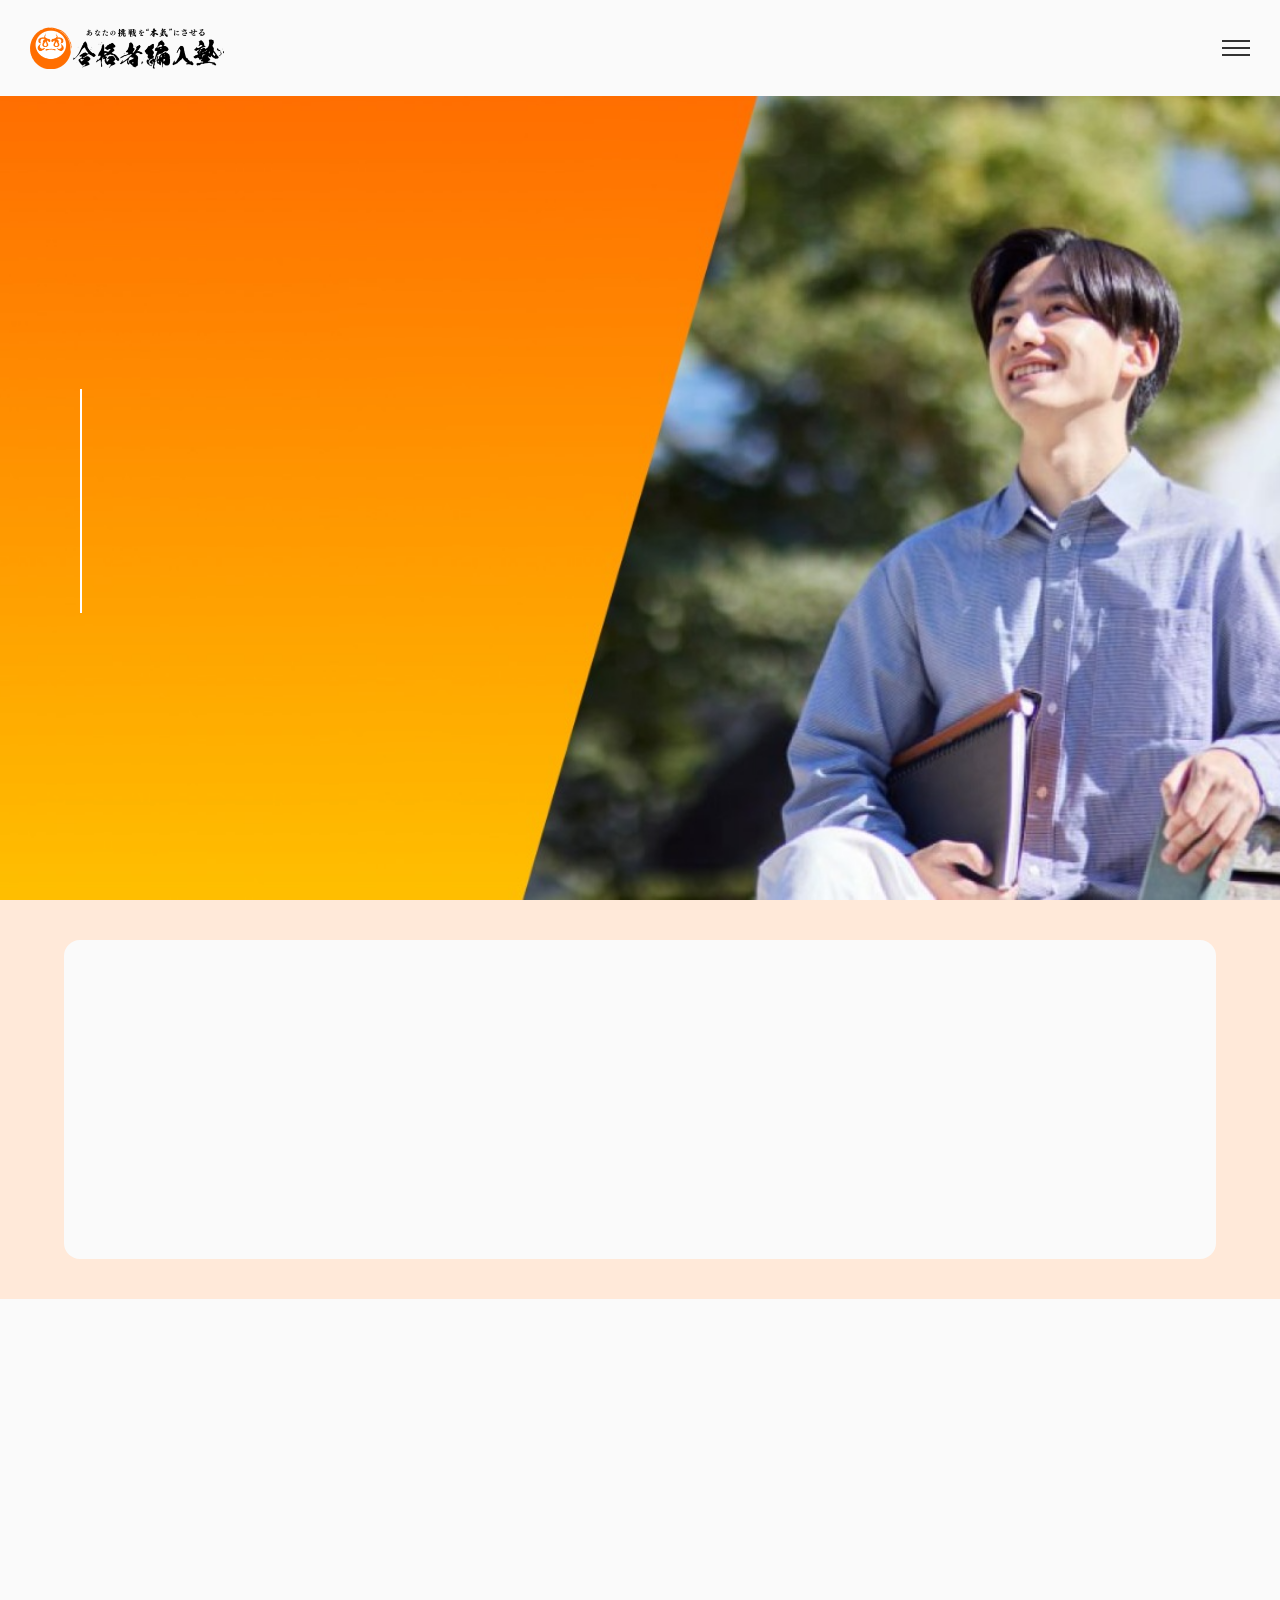
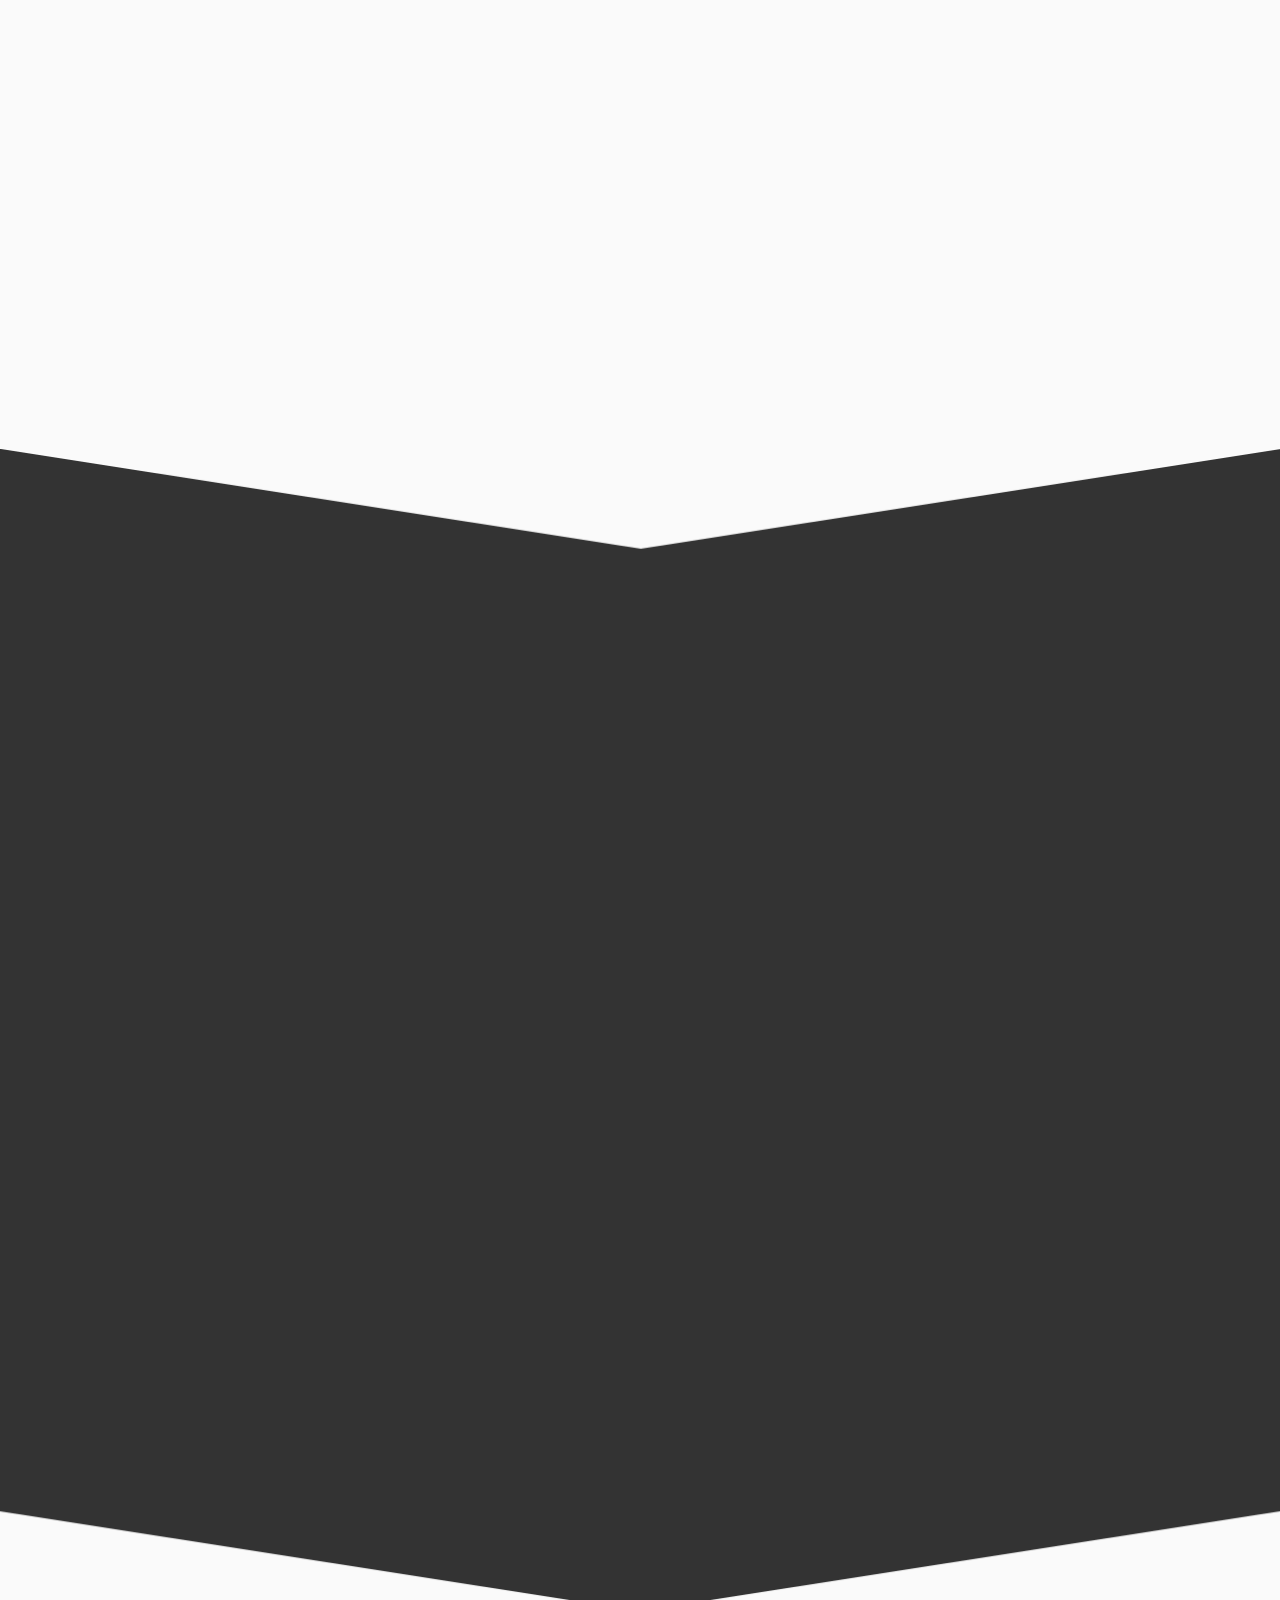
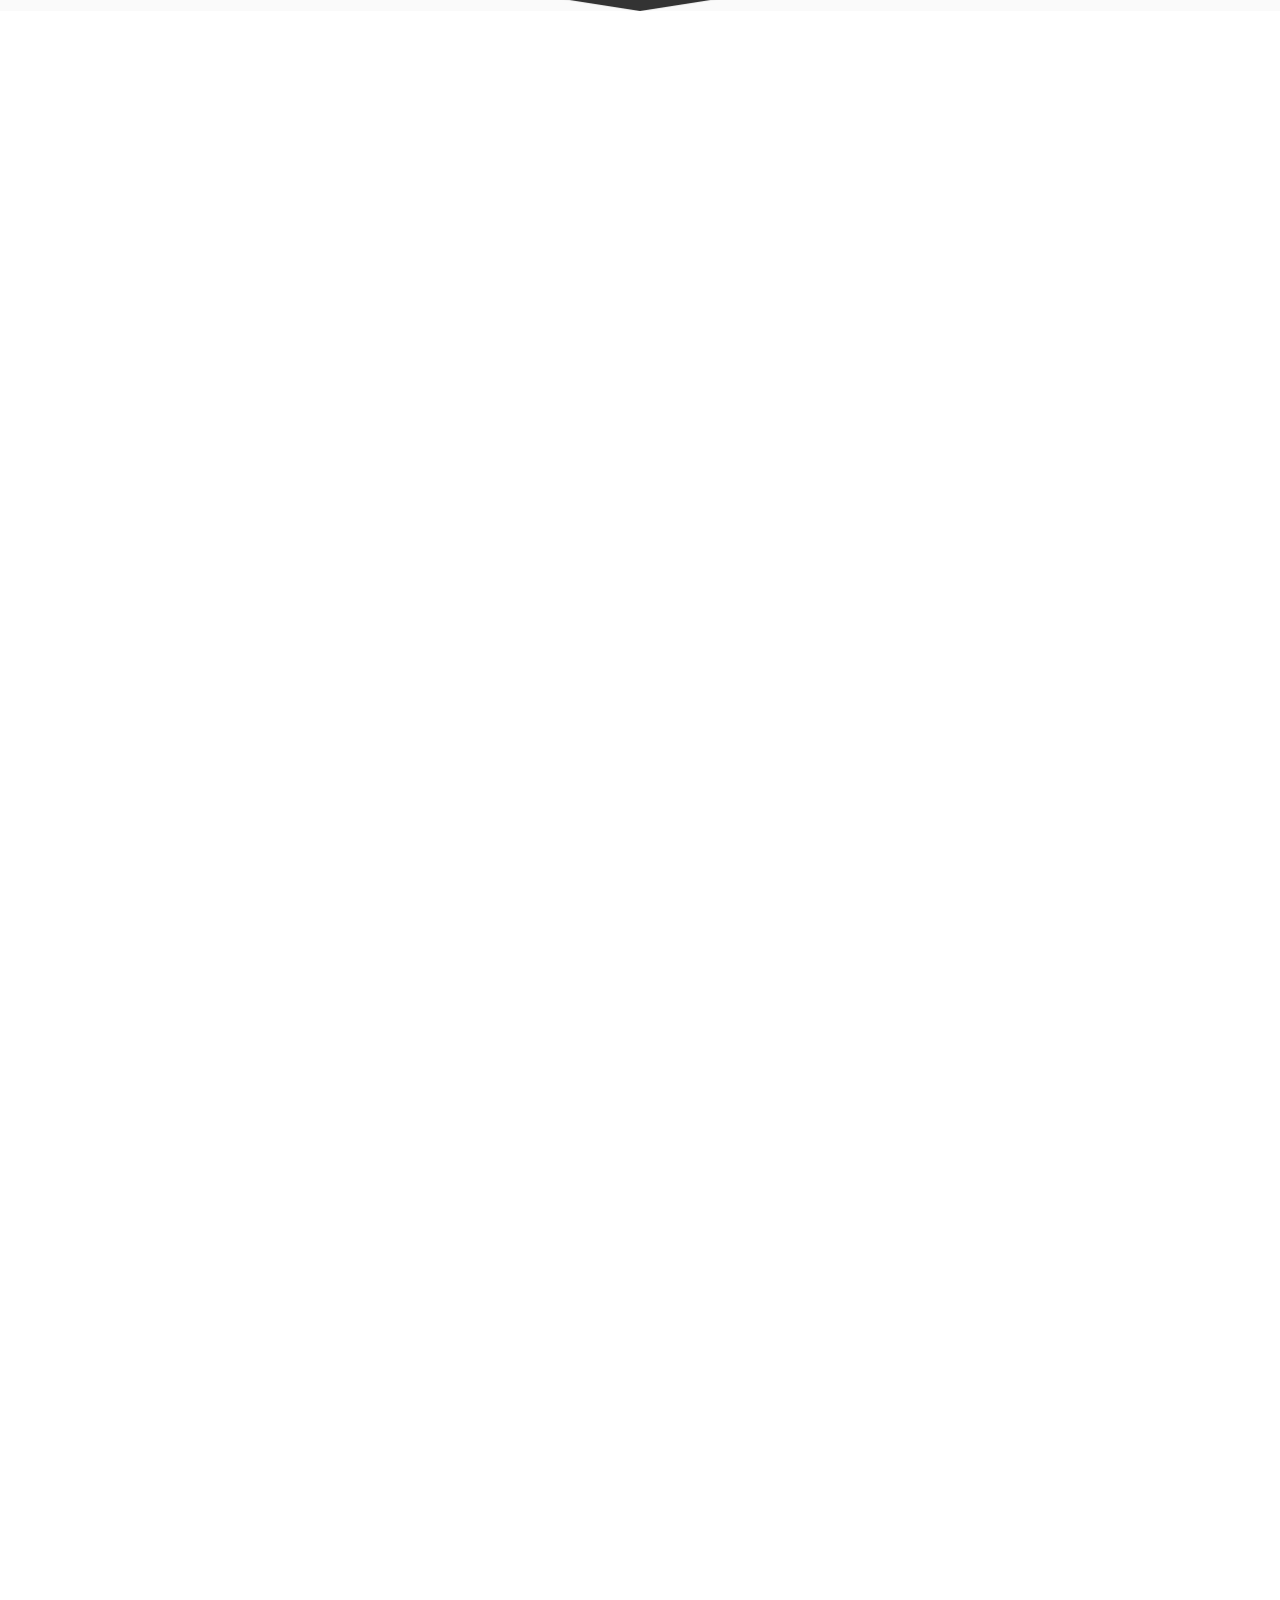
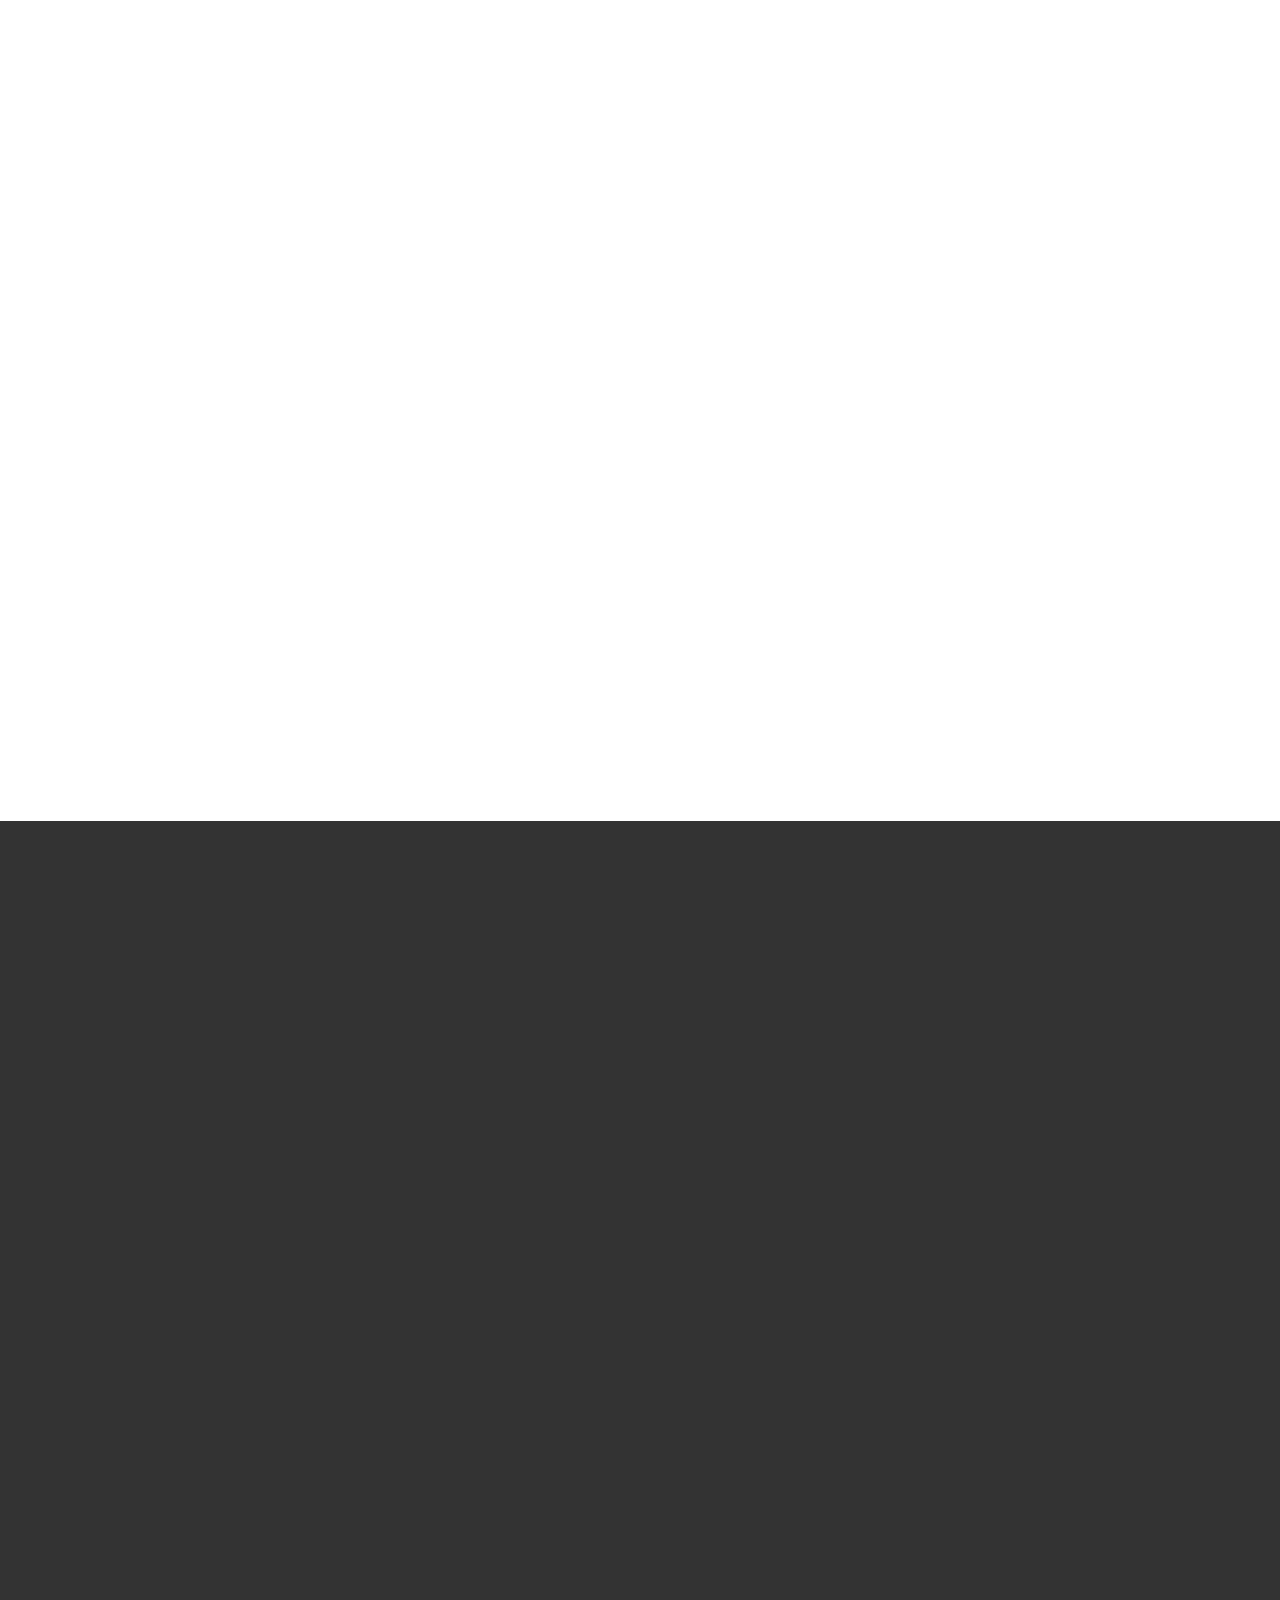
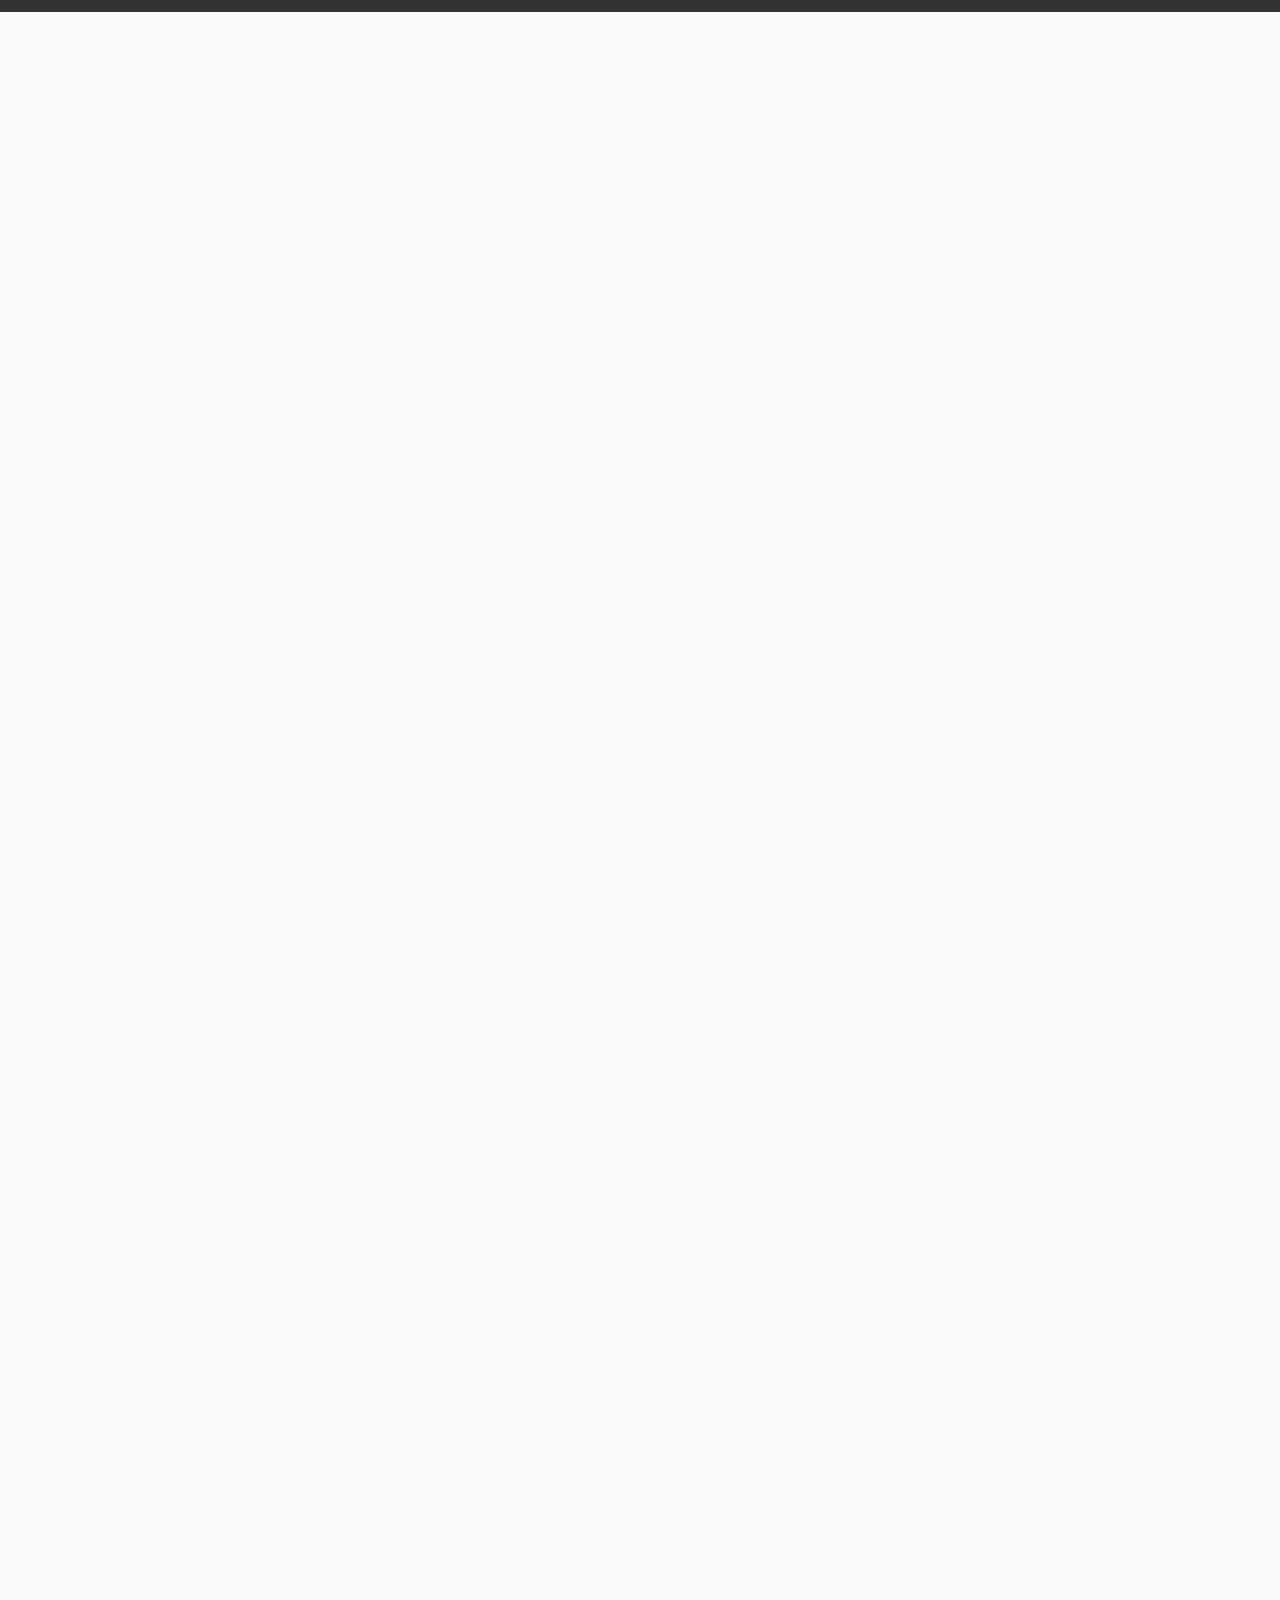
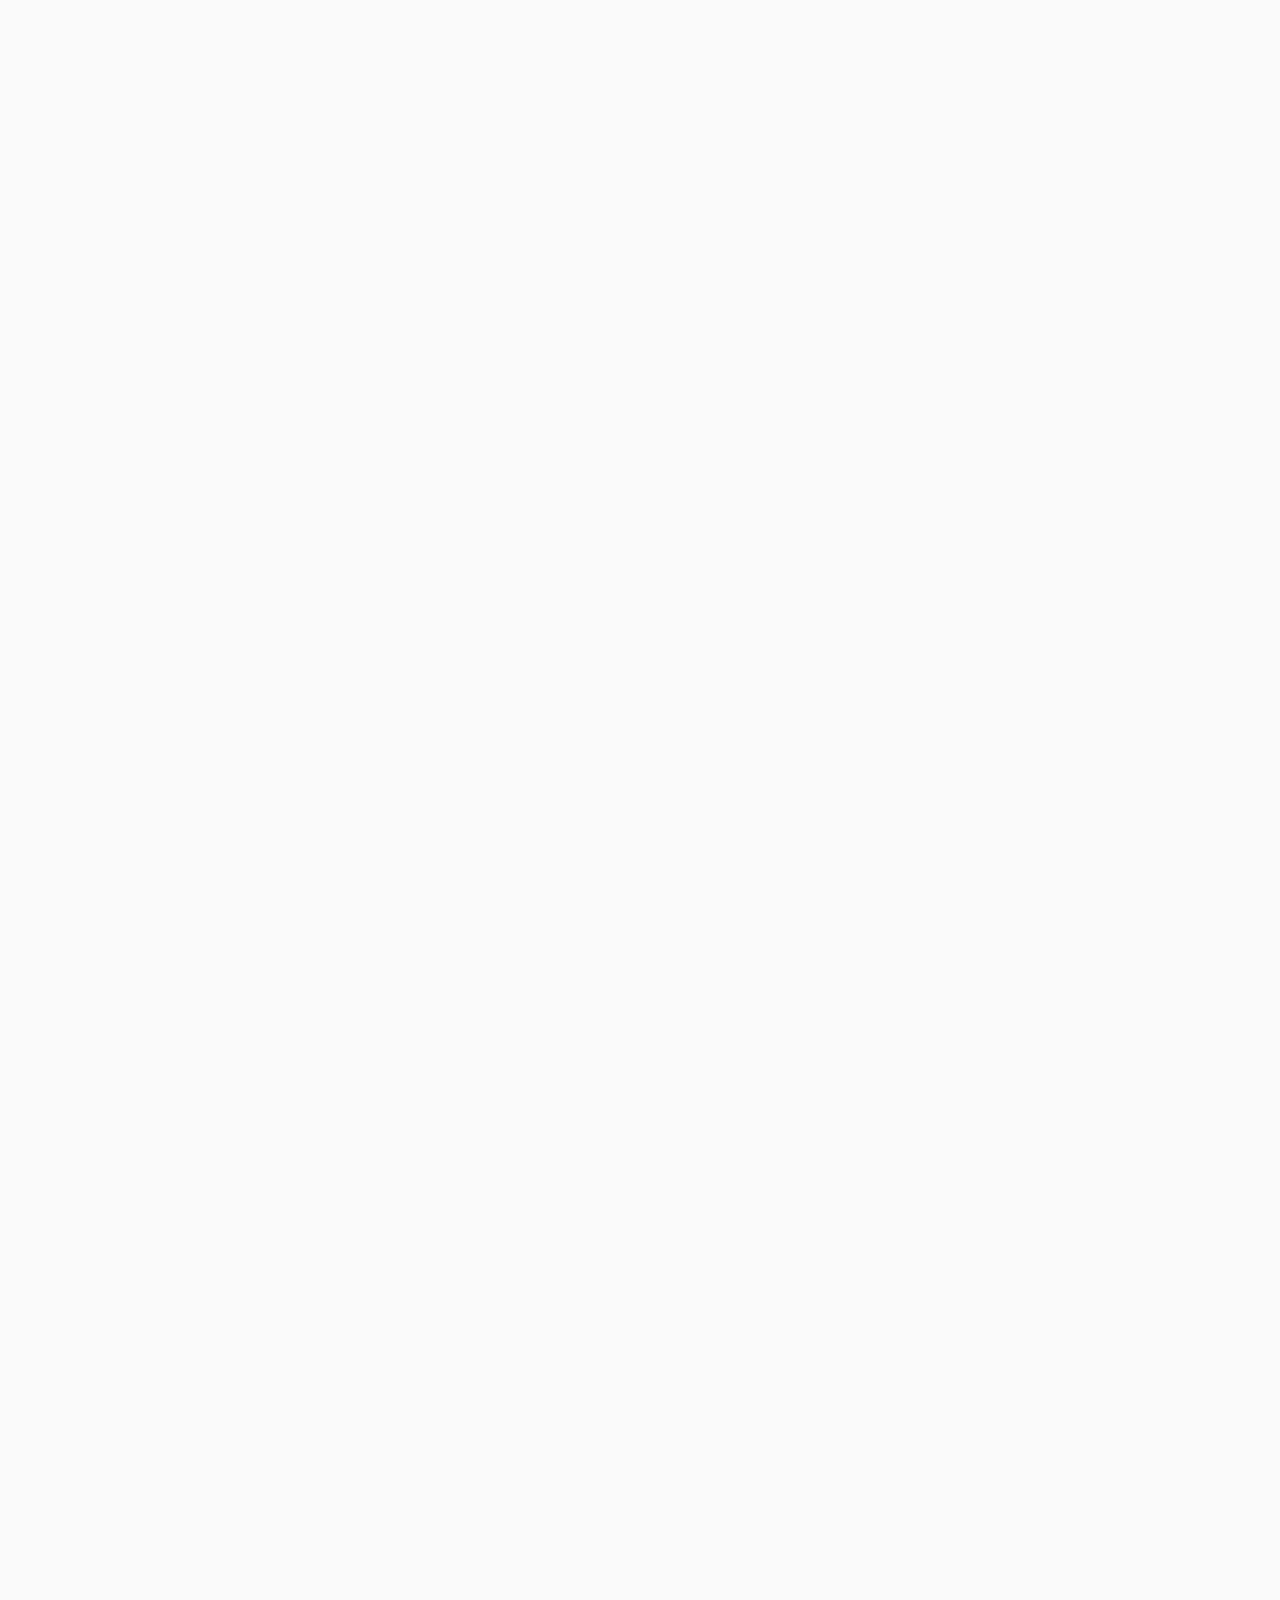
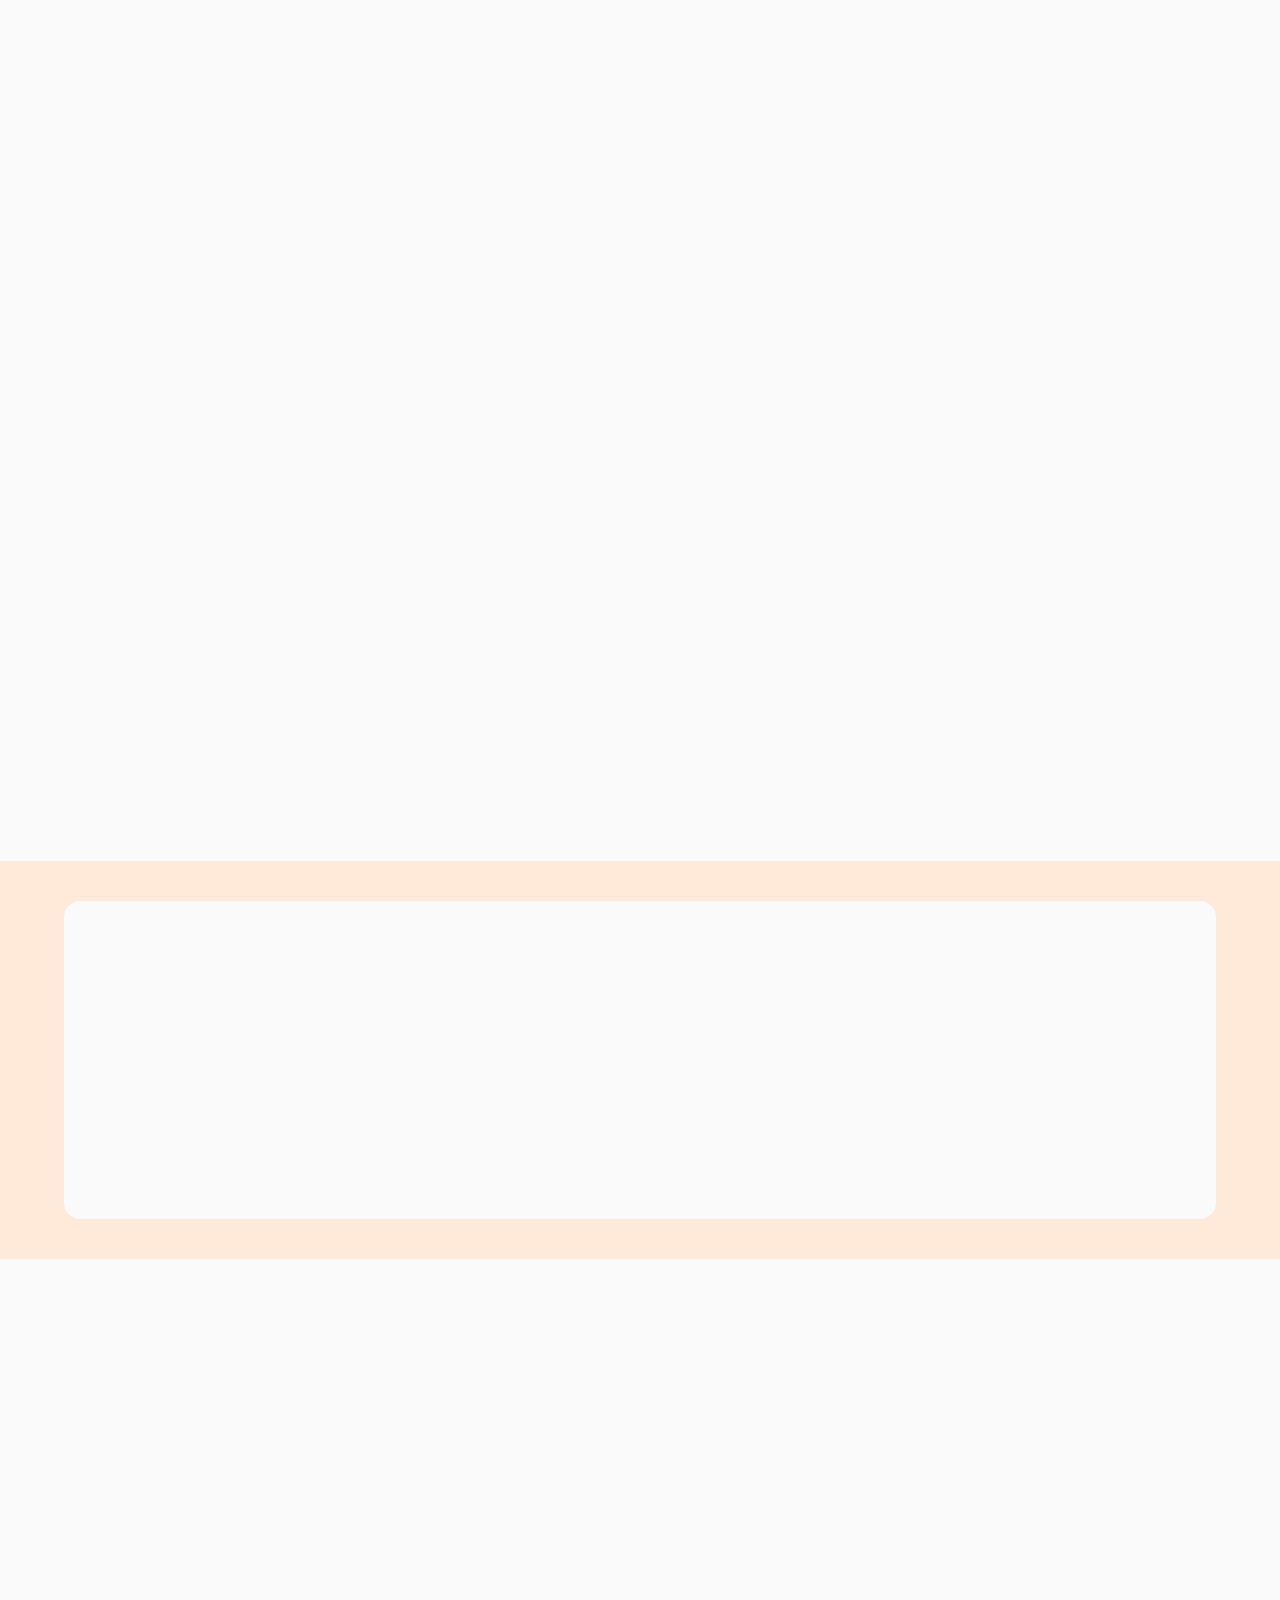
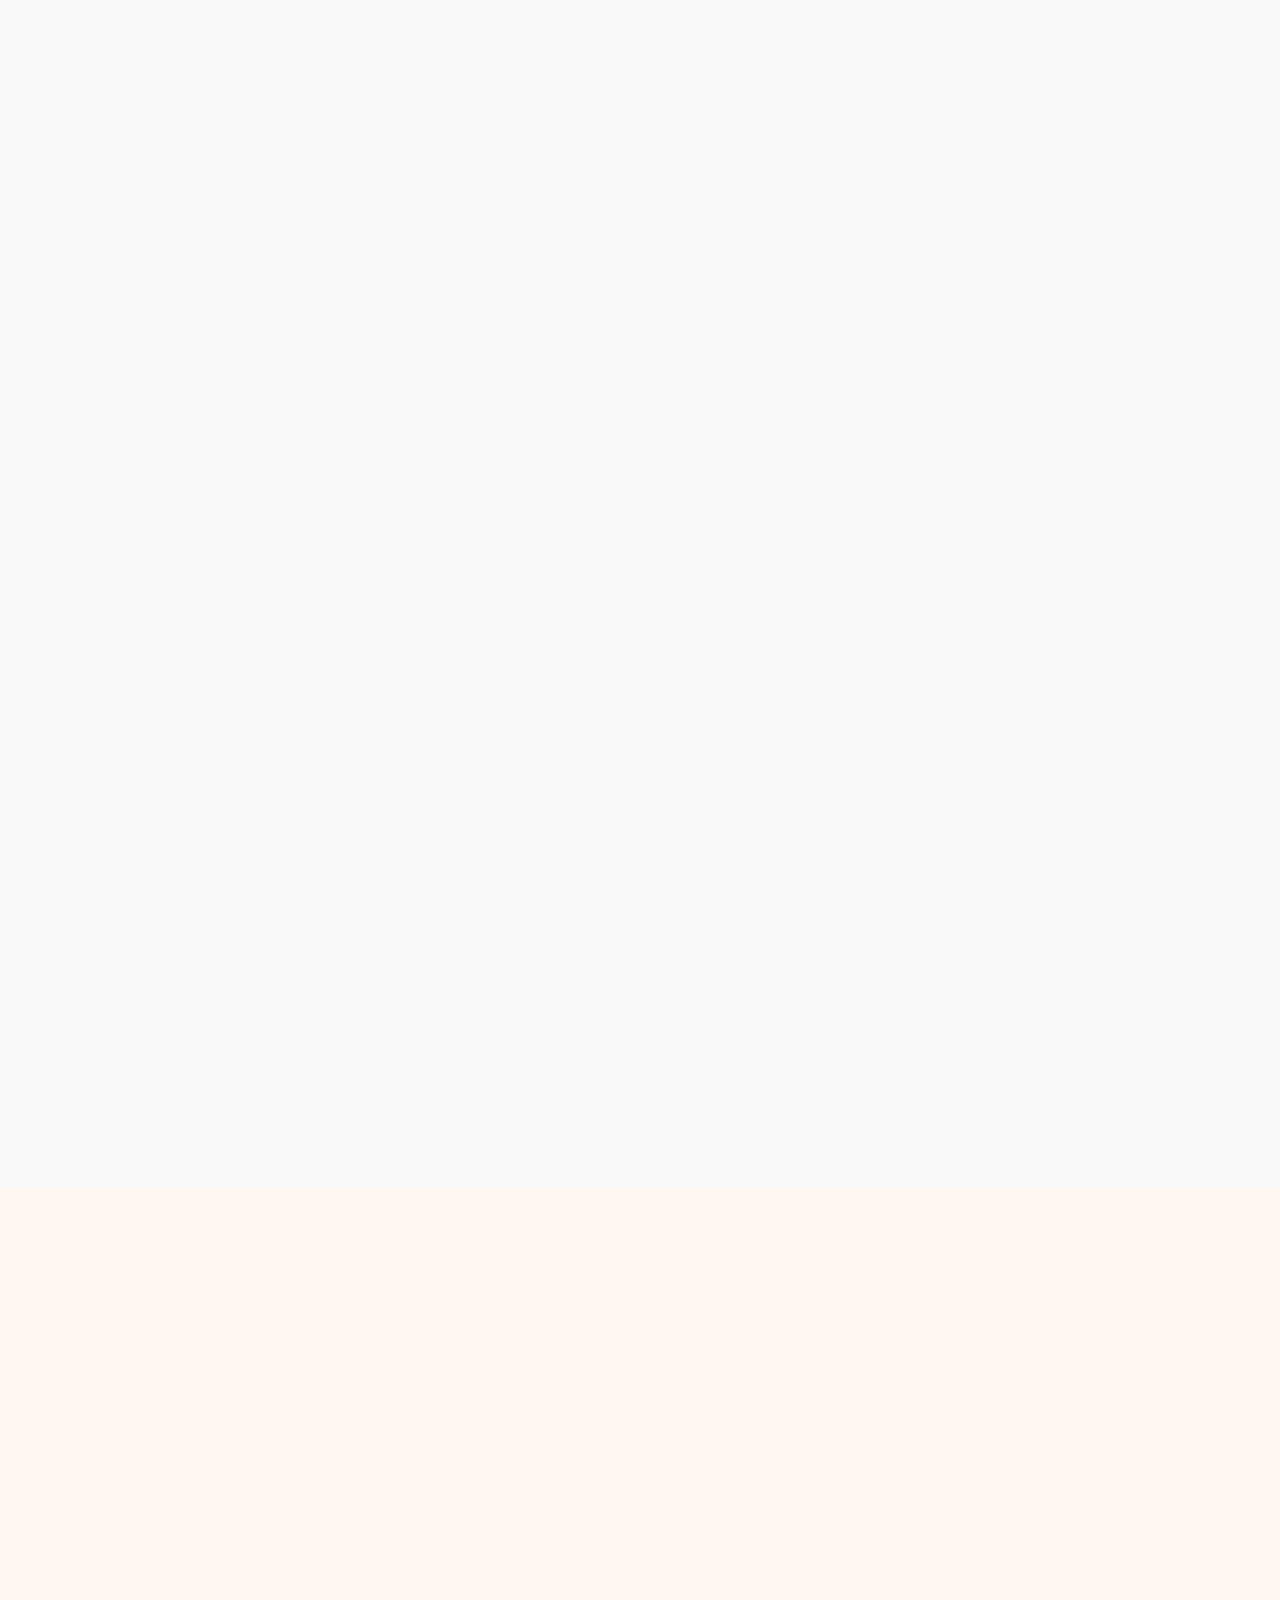
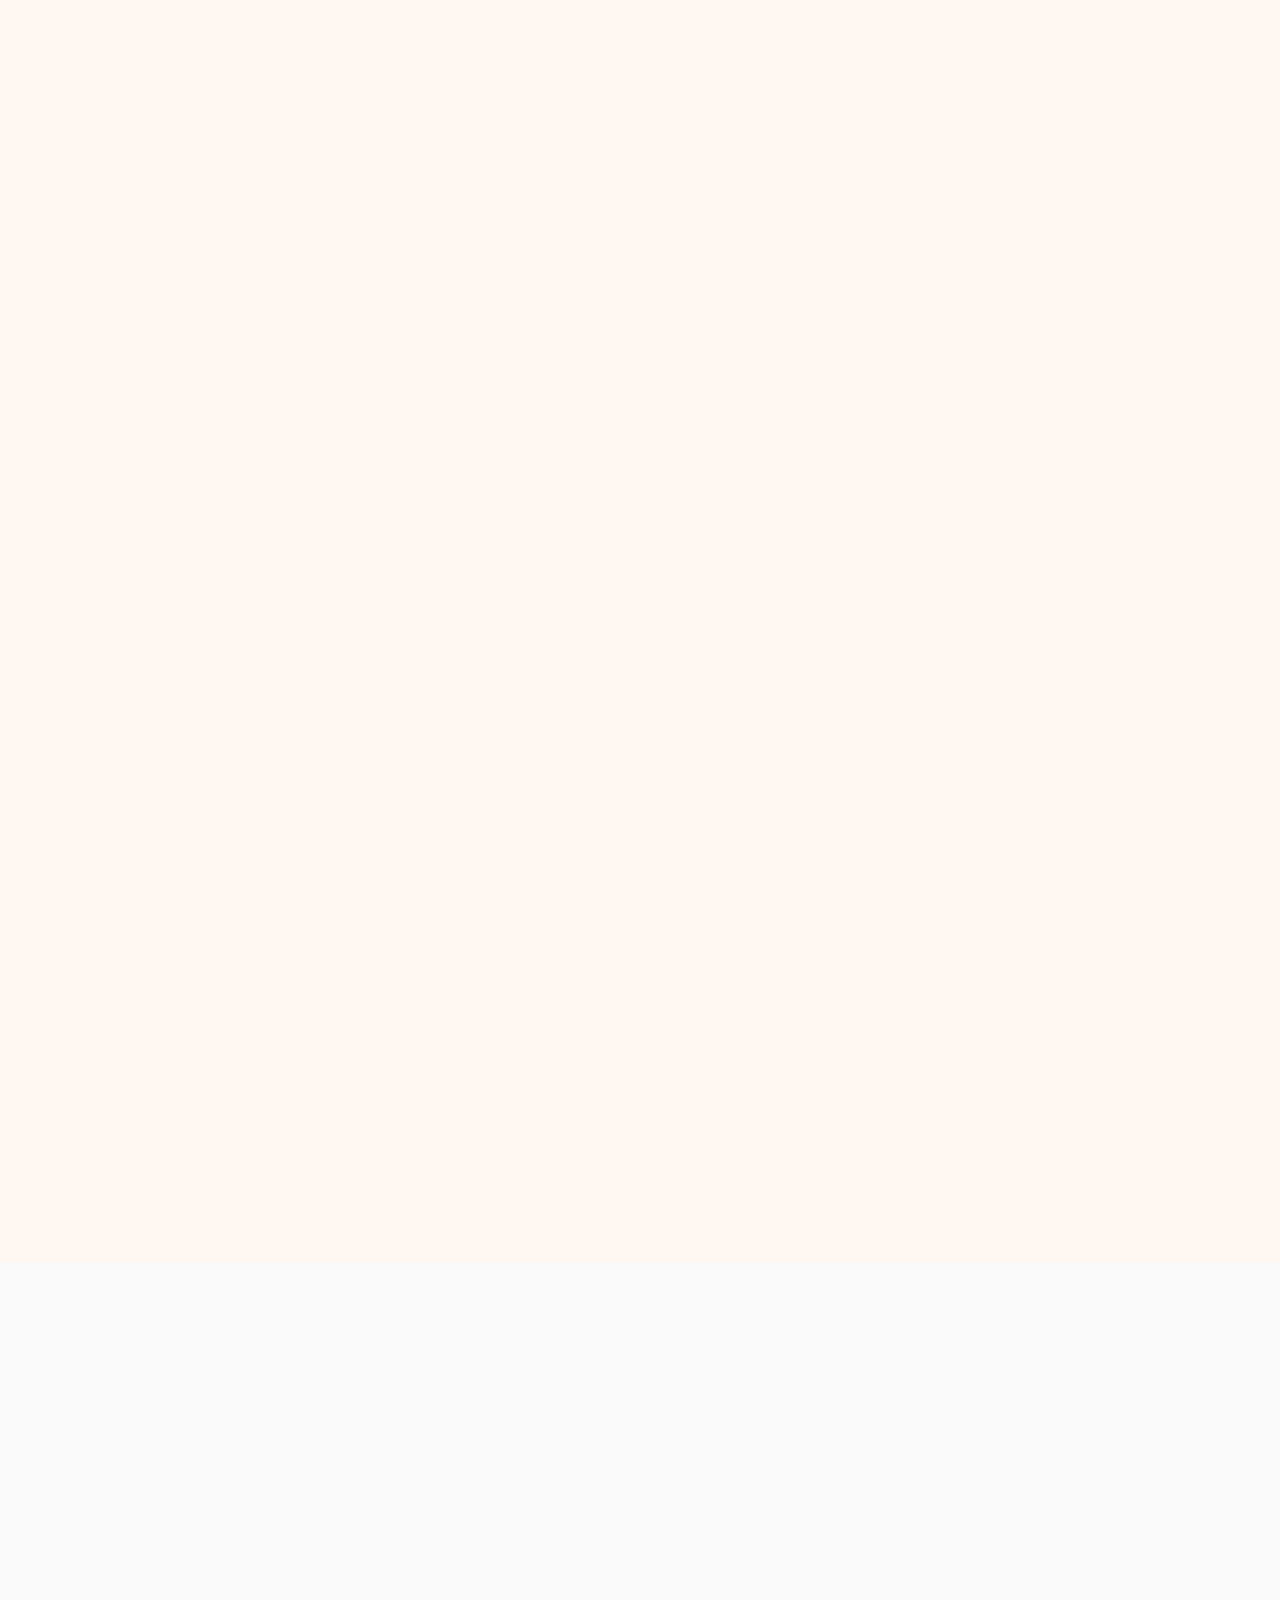
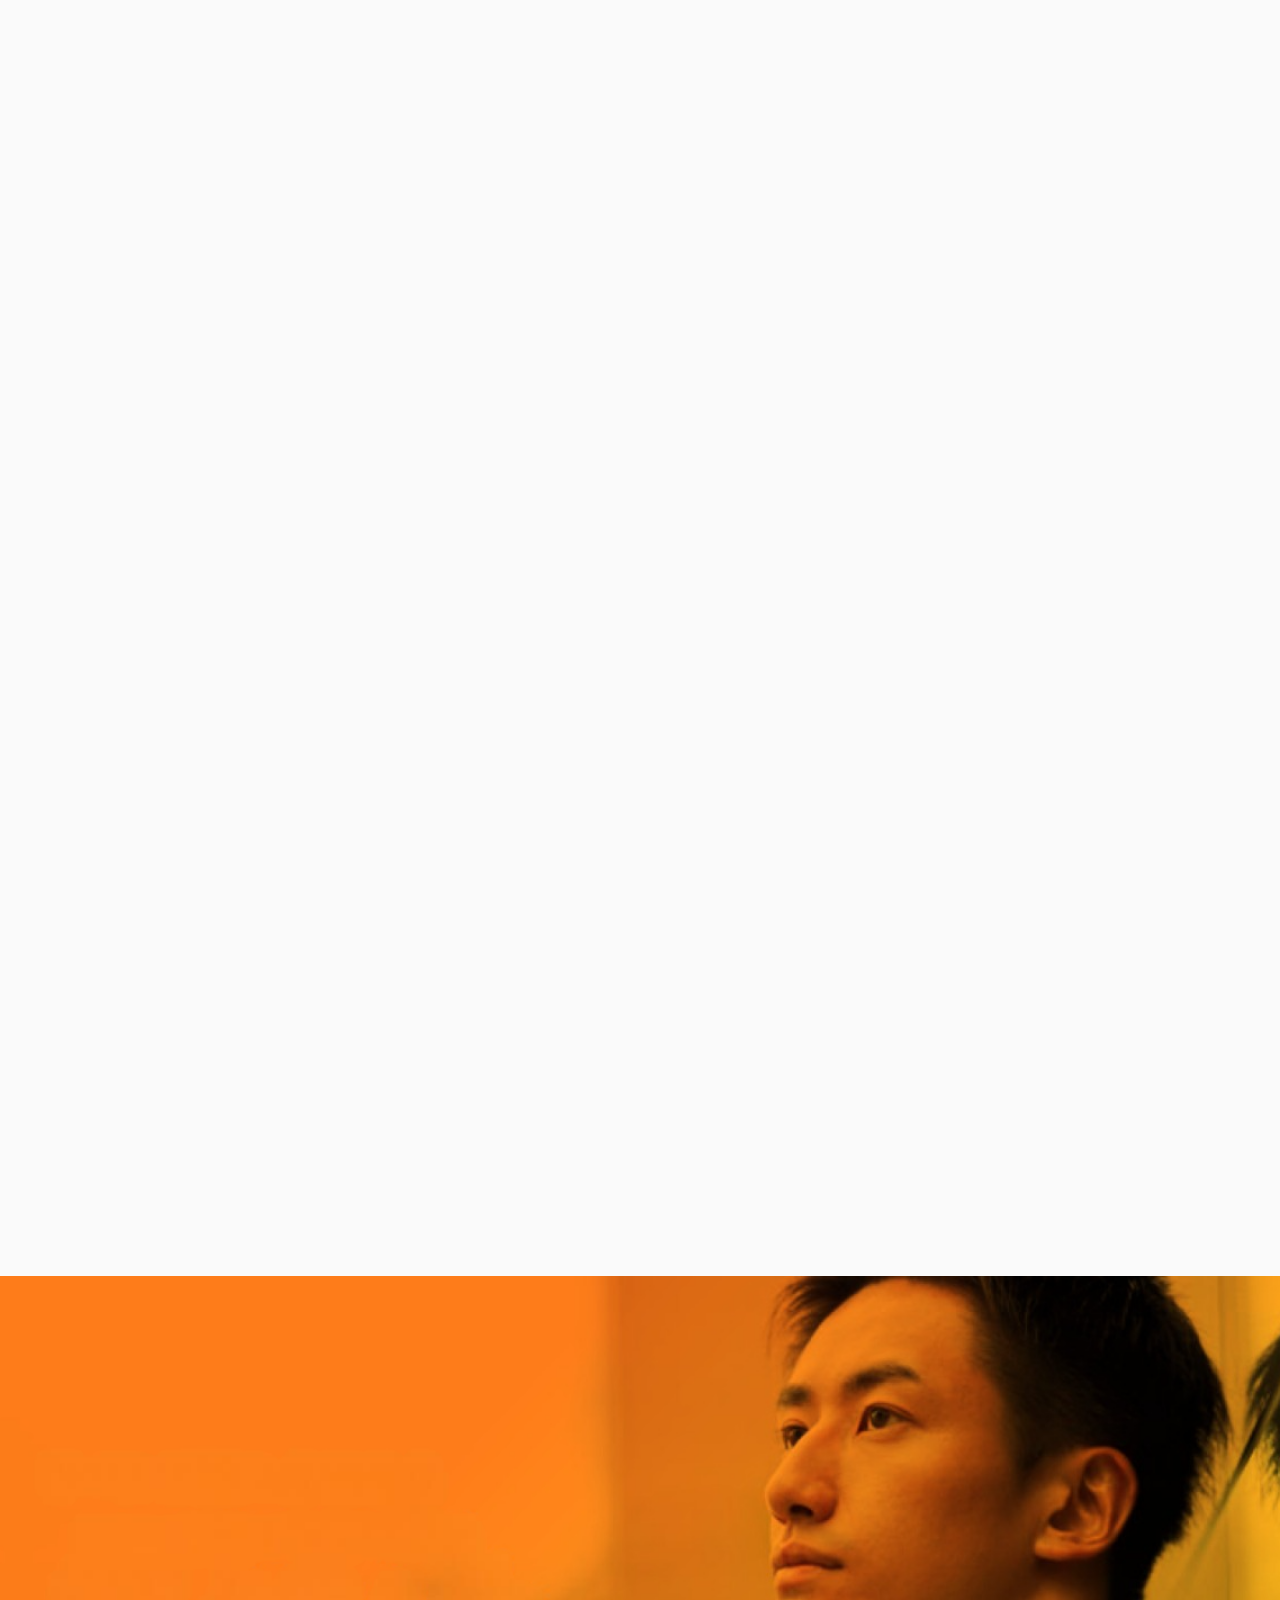
==== commit 819e5ccb: "feat: header" ====
--- a/index.html
+++ b/index.html
@@ -73,8 +73,61 @@
           <a href="" class="wrap-btn full">お問い合わせ</a>
           <a href="" class="wrap-btn blank">LINE友達追加</a>
         </div>
+
+
+      </div>
+      <div class="hambtn hamburger-menu-icon-wrap">
+        <span class="hamburger-menu-line top"></span>
+        <span class="hamburger-menu-line middle"></span>
+        <span class="hamburger-menu-line bottom"></span>
       </div>
     </div>
+    <div class="header-menu-sp">
+      <div class="header-menu-sp-container">
+        <ul>
+          <li>
+            <a href="">HOME</a>
+          </li>
+          <li>
+            <a href="">ABOUT US</a>
+          </li>
+          <li>
+            <a href="">COURSES</a>
+          </li>
+          <li>
+            <a href="">DIFFERENCE</a>
+          </li>
+          <li>
+            <a href="">MEMBER</a>
+          </li>
+          <li>
+            <a href="">VOICE</a>
+          </li>
+          <li>
+            <a href="">NEWS</a>
+          </li>
+          <li>
+            <a href="">RECRUIT</a>
+          </li>
+        </ul>
+
+        <div class="header-menu-sp-btns">
+          <ul>
+            <li>
+              <a href="" class="wrap-btn full">お問い合わせ</a>
+            </li>
+
+            <li>
+              <a href="" class="wrap-btn blank">LINE友達追加</a>
+            </li>
+
+          </ul>
+        </div>
+
+
+      </div>
+    </div>
+    <div class="full-bg"></div>
   </header>
 
   <main class="main" id="top">
--- a/assets/scss/style.css
+++ b/assets/scss/style.css
@@ -169,10 +169,10 @@
 }
 @media screen and (max-width: 1370px) {
   html {
-    font-size: 0.08vw;
-  }
-}
-@media screen and (max-width: 768px) {
+    font-size: 0.078125vw;
+  }
+}
+@media screen and (max-width: 769px) {
   html {
     font-size: 0.2564102564vw;
   }
@@ -343,7 +343,7 @@
 .forpc {
   display: block;
 }
-@media screen and (max-width: 768px) {
+@media screen and (max-width: 769px) {
   .forpc {
     display: none;
   }
@@ -352,7 +352,7 @@
 .forsp {
   display: none;
 }
-@media screen and (max-width: 768px) {
+@media screen and (max-width: 769px) {
   .forsp {
     display: block;
   }
@@ -477,7 +477,7 @@
   font-size: 16px;
   font-weight: 500;
 }
-@media screen and (max-width: 768px) {
+@media screen and (max-width: 769px) {
   .sec-more {
     margin-top: 48px;
     padding: 12px 16px;
@@ -793,7 +793,7 @@
   top: 0;
   left: 0;
   width: 100%;
-  z-index: 900;
+  z-index: 500;
   transition: transform 0.8s ease-in-out;
 }
 .header-container {
@@ -805,6 +805,10 @@
   justify-content: space-between;
   background: var(--g-color-white);
 }
+.header-logo {
+  position: relative;
+  z-index: 999;
+}
 .header-logo img {
   width: 194px;
 }
@@ -813,6 +817,11 @@
   align-items: center;
   justify-content: center;
   gap: 24px;
+}
+@media screen and (max-width: 1350px) {
+  .header-link {
+    display: none;
+  }
 }
 .header-link ul {
   display: flex;
@@ -861,6 +870,11 @@
   justify-content: flex-end;
   gap: 8px;
 }
+@media screen and (max-width: 1350px) {
+  .header-link .link-wrap {
+    display: none;
+  }
+}
 .header-link .wrap-btn {
   padding: 12px 24px;
   border-radius: 4px;
@@ -891,6 +905,165 @@
   background-color: #ff6e01;
   color: #fafafa;
 }
+.header .hambtn {
+  display: none;
+}
+@media screen and (max-width: 1349px) {
+  .header .hambtn {
+    display: block;
+  }
+}
+.header .hamburger-menu-icon-wrap {
+  width: 28px;
+  height: 16px;
+  position: relative;
+  cursor: pointer;
+  transition: 0.2s;
+  opacity: 1;
+  z-index: 999;
+}
+.header .hamburger-menu-icon-wrap .hamburger-menu-line.top {
+  top: 0;
+}
+.header .hamburger-menu-icon-wrap .hamburger-menu-line.middle {
+  top: 50%;
+  transform: translateY(-50%);
+}
+.header .hamburger-menu-icon-wrap .hamburger-menu-line.bottom {
+  bottom: 0;
+}
+.header .hamburger-menu-icon-wrap .hamburger-menu-line.top.open {
+  transform: translateY(2px) rotate(-45deg);
+}
+.header .hamburger-menu-icon-wrap .hamburger-menu-line.middle.open {
+  opacity: 0;
+  visibility: visible;
+}
+.header .hamburger-menu-icon-wrap .hamburger-menu-line.bottom.open {
+  transform: translateY(-12px) rotate(45deg);
+}
+.header .hamburger-menu-icon-wrap .hamburger-menu-line {
+  position: absolute;
+  width: 100%;
+  height: 2px;
+  background-color: #333333;
+  transition: transform 0.3s, opacity 0.1s;
+}
+.header .header-menu-sp {
+  display: none;
+}
+@media screen and (max-width: 1350px) {
+  .header .header-menu-sp {
+    display: block;
+    position: fixed;
+    z-index: 750;
+    top: 0;
+    left: 0;
+    width: 100%;
+    background: var(--g-color-blue);
+    padding: 100px 30px 16px;
+    -webkit-clip-path: inset(0 0 100% 0);
+            clip-path: inset(0 0 100% 0);
+    opacity: 0;
+    background-color: #fee9d9;
+    visibility: hidden;
+    transition: opacity 0.9s, visibility 0.4s, transform 0.3s cubic-bezier(0.92, 0.46, 0.36, 0.98), -webkit-clip-path 1s cubic-bezier(0.92, 0.46, 0.36, 0.98);
+    transition: clip-path 1s cubic-bezier(0.92, 0.46, 0.36, 0.98), opacity 0.9s, visibility 0.4s, transform 0.3s cubic-bezier(0.92, 0.46, 0.36, 0.98);
+    transition: clip-path 1s cubic-bezier(0.92, 0.46, 0.36, 0.98), opacity 0.9s, visibility 0.4s, transform 0.3s cubic-bezier(0.92, 0.46, 0.36, 0.98), -webkit-clip-path 1s cubic-bezier(0.92, 0.46, 0.36, 0.98);
+  }
+}
+.header .header-menu-sp.open-menu {
+  -webkit-clip-path: inset(0);
+          clip-path: inset(0);
+  opacity: 1;
+  visibility: visible;
+}
+.header .header-menu-sp-container > ul {
+  margin-bottom: 36px;
+}
+.header .header-menu-sp-container > ul li:not(:last-child) {
+  margin-bottom: 24px;
+}
+.header .header-menu-sp-container > ul li a {
+  position: relative;
+  display: inline-block;
+  font-size: 18px;
+  color: #333333;
+  font-weight: 500;
+}
+.header .header-menu-sp-btns {
+  margin-bottom: 58px;
+}
+.header .header-menu-sp-btns ul {
+  display: flex;
+  align-items: center;
+  justify-content: center;
+  gap: 24px;
+}
+@media screen and (max-width: 769px) {
+  .header .header-menu-sp-btns ul {
+    flex-direction: column;
+  }
+}
+.header .header-menu-sp-btns ul li a {
+  display: flex;
+  align-items: center;
+  justify-content: center;
+  width: 220px;
+  height: 60px;
+  border-radius: 100px;
+  border: 1px solid #333;
+  font-size: 16px;
+  font-weight: 700;
+  color: #333;
+}
+.header .header-menu-sp-btns ul li a svg {
+  width: 24px;
+  height: 24px;
+  margin-right: 5px;
+}
+.header .header-menu-sp-btns ul li a span {
+  font-size: 22px;
+  color: var(--g-color-white);
+  font-weight: 700;
+}
+.header .header-menu-sp .site-share {
+  display: flex;
+  align-items: center;
+  justify-content: center;
+  height: 100px;
+  background: #2d58a3;
+  width: 100%;
+}
+.header .header-menu-sp .site-share span {
+  display: inline-block;
+  margin-right: 30px;
+  color: var(--g-color-white);
+  font-size: 20px;
+  font-weight: 900;
+}
+.header .header-menu-sp .site-share ul li:not(:last-child) {
+  margin-right: 20px;
+}
+.header .header-menu-sp .site-share ul li img {
+  width: 60px;
+}
+.header .full-bg {
+  position: fixed;
+  background: rgba(0, 0, 0, 0.5);
+  width: 100%;
+  height: 100%;
+  top: 0;
+  left: 0;
+  z-index: 720;
+  transition: opacity 0.5s cubic-bezier(0.075, 0.82, 0.165, 1), visibility 0.5s cubic-bezier(0.165, 0.84, 0.44, 1);
+  visibility: hidden;
+  opacity: 0;
+}
+.header .full-bg.open-menu {
+  visibility: visible;
+  opacity: 1;
+}
 
 .contact {
   background-image: url(../img/bg-contact.png);
@@ -904,7 +1077,12 @@
   padding-left: 72px;
   width: 100%;
 }
-@media screen and (max-width: 768px) {
+@media screen and (max-width: 1370px) {
+  .contact {
+    background-size: cover;
+  }
+}
+@media screen and (max-width: 769px) {
   .contact {
     height: 220px;
     padding-left: 16px;
@@ -914,7 +1092,7 @@
 .contact figure {
   max-width: 496px;
 }
-@media screen and (max-width: 768px) {
+@media screen and (max-width: 769px) {
   .contact figure {
     max-width: 200px;
   }
@@ -926,7 +1104,7 @@
   position: relative;
   overflow: hidden;
 }
-@media screen and (max-width: 768px) {
+@media screen and (max-width: 769px) {
   .footer-main {
     padding: 48px 0 48px;
   }
@@ -944,7 +1122,7 @@
   justify-content: space-between;
   padding-bottom: 22px;
 }
-@media screen and (max-width: 768px) {
+@media screen and (max-width: 769px) {
   .footer-main .footer-link {
     flex-direction: column;
   }
@@ -959,7 +1137,7 @@
   letter-spacing: 0.04em;
   font-weight: bold;
 }
-@media screen and (max-width: 768px) {
+@media screen and (max-width: 769px) {
   .footer-main .footer-link > ul > li {
     margin-bottom: 8px;
   }
@@ -1027,6 +1205,11 @@
   gap: 16px;
   flex-direction: column;
 }
+@media screen and (max-width: 769px) {
+  .footer-main .footer-link .wrap {
+    padding-top: 24px;
+  }
+}
 .footer-main .footer-link .wrap a {
   padding: 12px;
   display: flex;
@@ -1084,7 +1267,7 @@
   background-size: cover;
   height: calc(100vh - 96px);
 }
-@media screen and (max-width: 768px) {
+@media screen and (max-width: 769px) {
   #top .fv {
     height: calc(40vh - 96px);
   }
@@ -1092,7 +1275,7 @@
 #top .fv .container {
   padding-top: 293px;
 }
-@media screen and (max-width: 768px) {
+@media screen and (max-width: 769px) {
   #top .fv .container {
     padding-top: 40px;
   }
@@ -1101,7 +1284,7 @@
   padding-left: 40px;
   border-left: 2px solid white;
 }
-@media screen and (max-width: 768px) {
+@media screen and (max-width: 769px) {
   #top .fv .fv-txt {
     padding-left: 24px;
   }
@@ -1112,7 +1295,7 @@
   color: #fafafa;
   text-shadow: 0px 0px 8px rgba(46, 44, 42, 0.0509803922);
 }
-@media screen and (max-width: 768px) {
+@media screen and (max-width: 769px) {
   #top .fv .fv-txt p {
     font-size: 16px;
   }
@@ -1124,7 +1307,7 @@
   color: #fafafa;
   text-shadow: 0px 0px 8px rgba(46, 44, 42, 0.0509803922);
 }
-@media screen and (max-width: 768px) {
+@media screen and (max-width: 769px) {
   #top .fv .fv-txt h2 {
     font-size: 36px;
   }
@@ -1143,7 +1326,7 @@
   border-radius: 16px;
   background-color: #fafafa;
 }
-@media screen and (max-width: 768px) {
+@media screen and (max-width: 769px) {
   #top .p-consal .container {
     gap: 16px;
     padding: 24px 16px;
@@ -1154,7 +1337,7 @@
   font-size: 20px;
   font-weight: 700;
 }
-@media screen and (max-width: 768px) {
+@media screen and (max-width: 769px) {
   #top .p-consal .container .consal-ttl {
     font-size: 16px;
   }
@@ -1165,7 +1348,7 @@
 #top .p-consal .container .consal-ttl .fz-25 {
   font-size: 25px;
 }
-@media screen and (max-width: 768px) {
+@media screen and (max-width: 769px) {
   #top .p-consal .container .consal-ttl .fz-25 {
     font-size: 18px;
   }
@@ -1182,7 +1365,7 @@
   width: 544px;
   transition: all 0.3s;
 }
-@media screen and (max-width: 768px) {
+@media screen and (max-width: 769px) {
   #top .p-consal .container .contact-btn {
     width: 100%;
     padding: 16px 8px;
@@ -1206,7 +1389,7 @@
   font-weight: 700;
   color: #fafafa;
 }
-@media screen and (max-width: 768px) {
+@media screen and (max-width: 769px) {
   #top .p-consal .container .contact-btn .btn-main {
     font-size: 18px;
   }
@@ -1216,7 +1399,7 @@
   padding-bottom: 60px;
   background-color: #fafafa;
 }
-@media screen and (max-width: 768px) {
+@media screen and (max-width: 769px) {
   #top .p-issue {
     padding-top: 48px;
     padding-bottom: 48px;
@@ -1226,7 +1409,7 @@
   padding-right: 64px;
   padding-left: 64px;
 }
-@media screen and (max-width: 768px) {
+@media screen and (max-width: 769px) {
   #top .p-issue .container {
     padding-right: 16px;
     padding-left: 16px;
@@ -1237,12 +1420,12 @@
   align-items: center;
   justify-content: space-between;
 }
-@media screen and (max-width: 768px) {
+@media screen and (max-width: 769px) {
   #top .p-issue .container .issue-main {
     flex-direction: column;
   }
 }
-@media screen and (max-width: 768px) {
+@media screen and (max-width: 769px) {
   #top .p-issue .container .issue-main .issue-left .sec-ttl {
     width: -moz-max-content;
     width: max-content;
@@ -1264,7 +1447,7 @@
   flex-direction: column;
   gap: 24px;
 }
-@media screen and (max-width: 768px) {
+@media screen and (max-width: 769px) {
   #top .p-issue .container .issue-main .issue-left .issue-items {
     padding-top: 36px;
     gap: 16px;
@@ -1280,7 +1463,7 @@
   color: #333333;
   line-height: 29px;
 }
-@media screen and (max-width: 768px) {
+@media screen and (max-width: 769px) {
   #top .p-issue .container .issue-main .issue-left .issue-items .issue-item {
     font-size: 16px;
     font-weight: 500;
@@ -1290,7 +1473,7 @@
 #top .p-issue .container .issue-main .issue-img {
   max-width: 510px;
 }
-@media screen and (max-width: 768px) {
+@media screen and (max-width: 769px) {
   #top .p-issue .container .issue-main .issue-img {
     width: 90%;
     margin-top: 24px;
@@ -1306,7 +1489,7 @@
   color: #333333;
   line-height: 56.5px;
 }
-@media screen and (max-width: 768px) {
+@media screen and (max-width: 769px) {
   #top .p-issue .container .issue-ttl {
     padding-top: 40px;
     font-size: 20px;
@@ -1325,7 +1508,7 @@
   background-size: 100% 100%;
   background-color: #fafafa;
 }
-@media screen and (max-width: 768px) {
+@media screen and (max-width: 769px) {
   #top .p-about {
     background-size: cover;
     margin-top: -136px;
@@ -1343,7 +1526,7 @@
 #top .p-about .container .sec-ttl .ttl-en {
   color: white;
 }
-@media screen and (max-width: 768px) {
+@media screen and (max-width: 769px) {
   #top .p-about .container .sec-ttl .ttl-en .ttl-absolute {
     transform: translateX(-47px);
   }
@@ -1362,7 +1545,7 @@
   font-weight: 700;
   line-height: 23px;
 }
-@media screen and (max-width: 768px) {
+@media screen and (max-width: 769px) {
   #top .p-about .container .sec-ctn {
     font-weight: 500;
     padding-top: 36px;
@@ -1377,7 +1560,7 @@
   align-items: center;
   justify-content: center;
 }
-@media screen and (max-width: 768px) {
+@media screen and (max-width: 769px) {
   #top .p-about .container .about-items {
     grid-template-columns: 1fr;
     padding-top: 80px;
@@ -1391,7 +1574,7 @@
   position: relative;
   padding: 64px 24px 32px;
 }
-@media screen and (max-width: 768px) {
+@media screen and (max-width: 769px) {
   #top .p-about .container .about-items .about-item {
     padding: 48px 16px 16px;
   }
@@ -1418,7 +1601,7 @@
   line-height: 37.5px;
   text-align: center;
 }
-@media screen and (max-width: 768px) {
+@media screen and (max-width: 769px) {
   #top .p-about .container .about-items .about-item .item-ttl {
     font-size: 20px;
     font-weight: 500;
@@ -1446,7 +1629,7 @@
   line-height: 24px;
   padding-top: 24px;
 }
-@media screen and (max-width: 768px) {
+@media screen and (max-width: 769px) {
   #top .p-about .container .about-items .about-item .item-ctn {
     font-size: 16px;
     font-weight: 500;
@@ -1487,7 +1670,7 @@
   padding-top: 104px;
   padding-bottom: 104px;
 }
-@media screen and (max-width: 768px) {
+@media screen and (max-width: 769px) {
   #top .p-result {
     padding-top: 64px;
     padding-bottom: 64px;
@@ -1505,7 +1688,7 @@
   padding-top: 64px;
   position: relative;
 }
-@media screen and (max-width: 768px) {
+@media screen and (max-width: 769px) {
   #top .p-result .container .result-main {
     padding-top: 48px;
   }
@@ -1520,7 +1703,7 @@
   padding-right: 16px;
   padding-left: 16px;
 }
-@media screen and (max-width: 768px) {
+@media screen and (max-width: 769px) {
   #top .p-result .container .result-main .result-slider-container .slick-slide {
     padding-right: 36px;
     padding-left: 36px;
@@ -1533,7 +1716,7 @@
   background-color: #fafafa;
   min-height: 410px;
 }
-@media screen and (max-width: 768px) {
+@media screen and (max-width: 769px) {
   #top .p-result .container .result-main .result-slider-container .result-item {
     padding: 24px 16px;
   }
@@ -1562,7 +1745,7 @@
   font-weight: 700;
   color: rgba(51, 51, 51, 0.5);
 }
-@media screen and (max-width: 768px) {
+@media screen and (max-width: 769px) {
   #top .p-result .container .result-main .result-slider-container .result-item .item-detail .from {
     font-weight: 500;
   }
@@ -1571,7 +1754,7 @@
   font-size: 20px;
   font-weight: 700;
 }
-@media screen and (max-width: 768px) {
+@media screen and (max-width: 769px) {
   #top .p-result .container .result-main .result-slider-container .result-item .item-detail .to {
     font-size: 18px;
     font-weight: 500;
@@ -1594,7 +1777,7 @@
   transition: all 0.3s;
   transform: translateX(-100%);
 }
-@media screen and (max-width: 768px) {
+@media screen and (max-width: 769px) {
   #top .p-result .container .result-main .slider-controll-btns .before-btn {
     width: 24px;
     height: 24px;
@@ -1617,7 +1800,7 @@
   top: 50%;
   transform: translateX(100%);
 }
-@media screen and (max-width: 768px) {
+@media screen and (max-width: 769px) {
   #top .p-result .container .result-main .slider-controll-btns .after-btn {
     width: 24px;
     height: 24px;
@@ -1637,7 +1820,7 @@
   top: 96px;
   z-index: -1;
 }
-@media screen and (max-width: 768px) {
+@media screen and (max-width: 769px) {
   #top .p-result .container .result-loop-wrap {
     top: 40px;
   }
@@ -1668,7 +1851,7 @@
   padding-bottom: 80px;
   background-color: #333333;
 }
-@media screen and (max-width: 768px) {
+@media screen and (max-width: 769px) {
   #top .p-course {
     padding-top: 48px;
     padding-bottom: 48px;
@@ -1689,7 +1872,7 @@
 #top .p-course .container .course-main {
   padding-top: 64px;
 }
-@media screen and (max-width: 768px) {
+@media screen and (max-width: 769px) {
   #top .p-course .container .course-main {
     padding-top: 48px;
   }
@@ -1699,7 +1882,7 @@
   grid-template-columns: 1fr 1fr 1fr 1fr;
   gap: 32px;
 }
-@media screen and (max-width: 768px) {
+@media screen and (max-width: 769px) {
   #top .p-course .container .course-main .course-items {
     grid-template-columns: 1fr;
   }
@@ -1721,7 +1904,7 @@
   width: max-content;
   margin: auto;
 }
-@media screen and (max-width: 768px) {
+@media screen and (max-width: 769px) {
   #top .p-course .container .course-main .course-items .course-item .item-ttl {
     font-size: 25px;
   }
@@ -1729,7 +1912,7 @@
 #top .p-course .container .course-main .course-items .course-item .item-ttl span {
   font-size: 20px;
 }
-@media screen and (max-width: 768px) {
+@media screen and (max-width: 769px) {
   #top .p-course .container .course-main .course-items .course-item .item-ttl span {
     font-size: 20px;
   }
@@ -1741,7 +1924,7 @@
   color: #fafafa;
   text-align: center;
 }
-@media screen and (max-width: 768px) {
+@media screen and (max-width: 769px) {
   #top .p-course .container .course-main .course-items .course-item .item-ctn {
     padding-top: 16px;
   }
@@ -1753,7 +1936,7 @@
   gap: 16px;
   padding-top: 28px;
 }
-@media screen and (max-width: 768px) {
+@media screen and (max-width: 769px) {
   #top .p-course .container .course-main .course-items .course-item .item-lists {
     padding-top: 16px;
     gap: 8px;
@@ -1778,7 +1961,7 @@
   padding-bottom: 104px;
   background-color: #fafafa;
 }
-@media screen and (max-width: 768px) {
+@media screen and (max-width: 769px) {
   #top .p-difference {
     padding-top: 48px;
     padding-bottom: 48px;
@@ -1790,7 +1973,7 @@
   justify-content: center;
   gap: 64px;
 }
-@media screen and (max-width: 768px) {
+@media screen and (max-width: 769px) {
   #top .p-difference .container {
     flex-direction: column-reverse;
   }
@@ -1798,14 +1981,14 @@
 #top .p-difference .container .difference-img {
   max-width: 448px;
 }
-@media screen and (max-width: 768px) {
+@media screen and (max-width: 769px) {
   #top .p-difference .container .difference-img {
     max-width: 90%;
     margin-right: auto;
     margin-left: auto;
   }
 }
-@media screen and (max-width: 768px) {
+@media screen and (max-width: 769px) {
   #top .p-difference .container .defference-main .sec-ttl .ttl-en .ttl-absolute {
     transform: translateX(-95px);
   }
@@ -1815,7 +1998,7 @@
   font-size: 16px;
   font-weight: 500;
 }
-@media screen and (max-width: 768px) {
+@media screen and (max-width: 769px) {
   #top .p-difference .container .defference-main .difference-ctn {
     padding-top: 24px;
   }
@@ -1829,7 +2012,7 @@
   background-color: #fafafa;
   padding-bottom: 100px;
 }
-@media screen and (max-width: 768px) {
+@media screen and (max-width: 769px) {
   #top .p-member {
     padding-bottom: 64px;
   }
@@ -1850,7 +2033,7 @@
   position: relative;
   z-index: 10;
 }
-@media screen and (max-width: 768px) {
+@media screen and (max-width: 769px) {
   #top .p-member .container .member-main {
     padding-top: 48px;
   }
@@ -1858,7 +2041,7 @@
 #top .p-member .container .member-main .member-slider-container {
   transform: translateX(100px);
 }
-@media screen and (max-width: 768px) {
+@media screen and (max-width: 769px) {
   #top .p-member .container .member-main .member-slider-container {
     transform: unset;
   }
@@ -1867,7 +2050,7 @@
   padding-right: 16px;
   padding-left: 16px;
 }
-@media screen and (max-width: 768px) {
+@media screen and (max-width: 769px) {
   #top .p-member .container .member-main .member-slider-container .slick-slide {
     padding-right: 36px;
     padding-left: 36px;
@@ -1880,7 +2063,7 @@
 #top .p-member .container .member-main .member-slider-container .member-slider-item figure {
   max-width: 256px;
 }
-@media screen and (max-width: 768px) {
+@media screen and (max-width: 769px) {
   #top .p-member .container .member-main .member-slider-container .member-slider-item figure {
     max-width: unset;
   }
@@ -1891,7 +2074,7 @@
   color: #333333;
   padding-top: 16px;
 }
-@media screen and (max-width: 768px) {
+@media screen and (max-width: 769px) {
   #top .p-member .container .member-main .member-slider-container .member-slider-item .name {
     font-size: 16px;
     font-weight: 500;
@@ -1900,16 +2083,17 @@
 #top .p-member .container .member-main .slider-controll-btns {
   display: flex;
   align-items: center;
-  justify-content: start;
+  justify-content: end;
   padding-top: 40px;
   gap: 32px;
   padding-right: 260px;
 }
-@media screen and (max-width: 768px) {
+@media screen and (max-width: 769px) {
   #top .p-member .container .member-main .slider-controll-btns {
     padding-top: 64px;
     gap: 24px;
     padding-right: 0;
+    justify-content: start;
   }
 }
 #top .p-member .container .member-main .slider-controll-btns .member-before-btn {
@@ -1972,7 +2156,7 @@
   bottom: 0;
   right: 0;
 }
-@media screen and (max-width: 768px) {
+@media screen and (max-width: 769px) {
   #top .p-member .container .sec-more {
     right: 16px;
   }
@@ -1981,7 +2165,7 @@
   background-color: #fafafa;
   padding-bottom: 104px;
 }
-@media screen and (max-width: 768px) {
+@media screen and (max-width: 769px) {
   #top .p-badge {
     padding-bottom: 64px;
   }
@@ -1990,7 +2174,7 @@
   padding-top: 104px;
   background-color: #fafafa;
 }
-@media screen and (max-width: 768px) {
+@media screen and (max-width: 769px) {
   #top .p-media {
     padding-top: 64px;
   }
@@ -2010,7 +2194,7 @@
   justify-content: center;
   gap: 40px;
 }
-@media screen and (max-width: 768px) {
+@media screen and (max-width: 769px) {
   #top .p-media .container .social-btns {
     gap: 24px;
     display: grid;
@@ -2033,7 +2217,7 @@
 #top .p-media .container .social-btns .btn a figure {
   max-width: 96px;
 }
-@media screen and (max-width: 768px) {
+@media screen and (max-width: 769px) {
   #top .p-media .container .social-btns .btn a figure {
     max-width: 36px;
   }
@@ -2046,7 +2230,7 @@
   gap: 32px;
   padding-top: 64px;
 }
-@media screen and (max-width: 768px) {
+@media screen and (max-width: 769px) {
   #top .p-media .container .media-main {
     padding-top: 48px;
     gap: 24px;
@@ -2059,7 +2243,7 @@
   font-weight: 700;
   color: #333333;
 }
-@media screen and (max-width: 768px) {
+@media screen and (max-width: 769px) {
   #top .p-media .container .media-main .media-item .item-ttl {
     font-size: 18px;
     padding-top: 16px;
@@ -2075,7 +2259,7 @@
   padding-top: 104px;
   padding-bottom: 104px;
 }
-@media screen and (max-width: 768px) {
+@media screen and (max-width: 769px) {
   #top .p-news {
     padding-top: 64px;
     padding-bottom: 64px;
@@ -2086,7 +2270,7 @@
   align-items: flex-start;
   justify-content: space-between;
 }
-@media screen and (max-width: 768px) {
+@media screen and (max-width: 769px) {
   #top .p-news .container {
     flex-direction: column;
     gap: 24px;
@@ -2095,7 +2279,7 @@
 #top .p-news .container .sec-ttl {
   max-width: 310px;
 }
-@media screen and (max-width: 768px) {
+@media screen and (max-width: 769px) {
   #top .p-news .container .sec-ttl {
     max-width: unset;
     width: -moz-max-content;
@@ -2116,7 +2300,7 @@
   font-weight: 500;
   line-height: 29px;
 }
-@media screen and (max-width: 768px) {
+@media screen and (max-width: 769px) {
   #top .p-news .container .sec-ttl .sec-ctn {
     padding-top: 24px;
     font-size: 18px;
@@ -2137,7 +2321,7 @@
   justify-content: center;
   gap: 32px;
 }
-@media screen and (max-width: 768px) {
+@media screen and (max-width: 769px) {
   #top .p-news .container .news-main .news-item {
     gap: 24px;
     flex-direction: column;
@@ -2146,7 +2330,7 @@
 #top .p-news .container .news-main .news-item figure {
   max-width: 320px;
 }
-@media screen and (max-width: 768px) {
+@media screen and (max-width: 769px) {
   #top .p-news .container .news-main .news-item figure {
     max-width: unset;
   }
@@ -2154,7 +2338,7 @@
 #top .p-news .container .news-main .news-item .item-ctn {
   max-width: 383px;
 }
-@media screen and (max-width: 768px) {
+@media screen and (max-width: 769px) {
   #top .p-news .container .news-main .news-item .item-ctn {
     max-width: unset;
   }
@@ -2164,7 +2348,7 @@
   font-weight: 700;
   color: #333333;
 }
-@media screen and (max-width: 768px) {
+@media screen and (max-width: 769px) {
   #top .p-news .container .news-main .news-item .item-ctn .date {
     font-weight: 500;
   }
@@ -2175,7 +2359,7 @@
   padding-top: 8px;
   line-height: 23px;
 }
-@media screen and (max-width: 768px) {
+@media screen and (max-width: 769px) {
   #top .p-news .container .news-main .news-item .item-ctn .ttl {
     font-weight: 500;
   }
@@ -2186,7 +2370,7 @@
   color: #333333;
   line-height: 20px;
 }
-@media screen and (max-width: 768px) {
+@media screen and (max-width: 769px) {
   #top .p-news .container .news-main .news-item .item-ctn .detail {
     padding-top: 16px;
   }
@@ -2198,7 +2382,7 @@
   gap: 8px;
   padding-top: 24px;
 }
-@media screen and (max-width: 768px) {
+@media screen and (max-width: 769px) {
   #top .p-news .container .news-main .news-item .item-ctn .cats {
     padding-top: 16px;
   }
@@ -2211,7 +2395,7 @@
   font-size: 16px;
   font-weight: 400;
 }
-@media screen and (max-width: 768px) {
+@media screen and (max-width: 769px) {
   #top .p-news .container .news-main .news-item .item-ctn .cats .cat {
     font-size: 13px;
   }
@@ -2226,7 +2410,7 @@
   padding-top: 80px;
   padding-bottom: 80px;
 }
-@media screen and (max-width: 768px) {
+@media screen and (max-width: 769px) {
   #top .p-flow {
     padding-top: 64px;
     padding-bottom: 64px;
@@ -2248,7 +2432,7 @@
   flex-direction: column;
   gap: 40px;
 }
-@media screen and (max-width: 768px) {
+@media screen and (max-width: 769px) {
   #top .p-flow .container .flow-main {
     padding-top: 36px;
     gap: 24px;
@@ -2266,7 +2450,7 @@
   gap: 32px;
   position: relative;
 }
-@media screen and (max-width: 768px) {
+@media screen and (max-width: 769px) {
   #top .p-flow .container .flow-main .flow-item {
     padding: 16px;
     gap: 16px;
@@ -2285,7 +2469,7 @@
   position: absolute;
   bottom: 0;
 }
-@media screen and (max-width: 768px) {
+@media screen and (max-width: 769px) {
   #top .p-flow .container .flow-main .flow-item:not(:last-child):after {
     width: 45px;
   }
@@ -2319,7 +2503,7 @@
   padding-bottom: 104px;
   background-color: #fafafa;
 }
-@media screen and (max-width: 768px) {
+@media screen and (max-width: 769px) {
   #top .p-faq {
     padding-top: 64px;
     padding-bottom: 64px;
@@ -2341,7 +2525,7 @@
   padding-top: 64px;
   flex-direction: column;
 }
-@media screen and (max-width: 768px) {
+@media screen and (max-width: 769px) {
   #top .p-faq .container .faq-main {
     padding-top: 36px;
     gap: 16px;
@@ -2364,7 +2548,7 @@
   border-radius: 12px 12px 0 0;
   cursor: pointer;
 }
-@media screen and (max-width: 768px) {
+@media screen and (max-width: 769px) {
   #top .p-faq .container .faq-main .faq-item .__list-main .__question {
     padding: 16px 32px 16px 16px;
   }
@@ -2380,7 +2564,7 @@
   font-weight: 700;
   color: #333333;
 }
-@media screen and (max-width: 768px) {
+@media screen and (max-width: 769px) {
   #top .p-faq .container .faq-main .faq-item .__list-main .__question .__question-ctn {
     font-size: 16px;
     font-weight: 500;
@@ -2400,7 +2584,7 @@
   padding-top: 0;
   padding-bottom: 0;
 }
-@media screen and (max-width: 768px) {
+@media screen and (max-width: 769px) {
   #top .p-faq .container .faq-main .faq-item .__list-main .__answer {
     padding-right: 16px;
     padding-left: 16px;
@@ -2428,7 +2612,7 @@
   height: 24px;
   top: 32px;
 }
-@media screen and (max-width: 768px) {
+@media screen and (max-width: 769px) {
   #top .p-faq .container .faq-main .faq-item .__item-collapse__mark {
     transform: translateY(50%);
     right: 12px;
@@ -2459,4 +2643,3374 @@
 }
 #top .p-faq .container .faq-main .faq-item .__item-collapse__mark.open .__item-collapse__mark-container span:first-child {
   transform: translate(-50%, -50%) rotate(0);
+}
+
+#about {
+  margin-top: 96px;
+  overflow-x: hidden;
+}
+#about .fv {
+  background-image: url(../img/img-about-fv.png);
+  background-position: right;
+  background-repeat: no-repeat;
+  background-size: cover;
+}
+#about .fv .container {
+  padding-top: 80px;
+  padding-bottom: 80px;
+}
+@media screen and (max-width: 769px) {
+  #about .fv .container {
+    padding-top: 64px;
+    padding-bottom: 64px;
+  }
+}
+#about .fv .fv-txt {
+  padding-left: 40px;
+  border-left: 2px solid white;
+}
+@media screen and (max-width: 769px) {
+  #about .fv .fv-txt {
+    padding-left: 24px;
+  }
+}
+#about .fv .fv-txt p {
+  font-size: 20px;
+  font-weight: 700;
+  color: #fafafa;
+  text-shadow: 0px 0px 8px rgba(46, 44, 42, 0.0509803922);
+}
+@media screen and (max-width: 769px) {
+  #about .fv .fv-txt p {
+    font-size: 16px;
+  }
+}
+#about .fv .fv-txt h2 {
+  font-size: 61px;
+  font-weight: 700;
+  color: #fafafa;
+  text-shadow: 0px 0px 8px rgba(46, 44, 42, 0.0509803922);
+  line-height: 89px;
+}
+@media screen and (max-width: 769px) {
+  #about .fv .fv-txt h2 {
+    font-size: 36px;
+    line-height: 48px;
+  }
+}
+#about .p-about {
+  padding-top: 104px;
+  padding-bottom: 104px;
+  background-color: #fafafa;
+}
+@media screen and (max-width: 769px) {
+  #about .p-about {
+    padding-top: 48px;
+    padding-bottom: 48px;
+  }
+}
+#about .p-about .container .about-ttl {
+  font-size: 39px;
+  font-weight: 700;
+  color: #333333;
+}
+@media screen and (max-width: 769px) {
+  #about .p-about .container .about-ttl {
+    font-size: 25px;
+  }
+}
+#about .p-about .container figure {
+  margin-top: 40px;
+  width: 100%;
+}
+@media screen and (max-width: 769px) {
+  #about .p-about .container figure {
+    margin-top: 24px;
+  }
+}
+#about .p-vision {
+  padding-bottom: 104px;
+  background-color: #fafafa;
+}
+@media screen and (max-width: 769px) {
+  #about .p-vision {
+    padding-bottom: 64px;
+  }
+}
+#about .p-vision .container {
+  display: flex;
+  align-items: center;
+  justify-content: center;
+  gap: 32px;
+}
+@media screen and (max-width: 769px) {
+  #about .p-vision .container {
+    flex-direction: column;
+  }
+}
+#about .p-vision .container .vision-main {
+  max-width: 640px;
+}
+#about .p-vision .container .vision-main .vision-ttl {
+  font-size: 31px;
+  font-weight: 700;
+  color: #333333;
+}
+@media screen and (max-width: 769px) {
+  #about .p-vision .container .vision-main .vision-ttl {
+    font-size: 19px;
+  }
+}
+#about .p-vision .container .vision-main .vision-ttl span {
+  font-weight: 700;
+  color: #ff6e01;
+}
+#about .p-vision .container .vision-main .vision-ctn {
+  font-size: 16px;
+  font-weight: 500;
+  color: #333333;
+  padding-top: 40px;
+}
+@media screen and (max-width: 769px) {
+  #about .p-vision .container .vision-main .vision-ctn {
+    padding-top: 24px;
+  }
+}
+#about .p-vision .container figure {
+  max-width: 448px;
+}
+#about .p-feature {
+  padding-top: 164px;
+  padding-bottom: 204px;
+  background-image: url(../img/bg-feature.png);
+  background-position: top;
+  background-repeat: no-repeat;
+  background-size: 100% 100%;
+  background-color: #fafafa;
+}
+@media screen and (max-width: 769px) {
+  #about .p-feature {
+    background-size: cover;
+    margin-top: -136px;
+    position: relative;
+    z-index: -1;
+    padding-top: 230px;
+    padding-bottom: 80px;
+    padding-right: 16px;
+    padding-left: 16px;
+  }
+}
+#about .p-feature .sec-ttl {
+  margin: auto;
+  width: -moz-max-content;
+  width: max-content;
+}
+#about .p-feature .sec-ttl .ttl-en {
+  color: white;
+}
+@media screen and (max-width: 769px) {
+  #about .p-feature .sec-ttl .ttl-en .ttl-absolute {
+    transform: translateX(-47px);
+  }
+}
+#about .p-feature .sec-ttl .ttl-jp {
+  color: #fafafa;
+  text-align: center;
+}
+#about .p-feature .feature-items {
+  padding-top: 64px;
+}
+@media screen and (max-width: 769px) {
+  #about .p-feature .feature-items {
+    padding-top: 36px;
+  }
+}
+#about .p-feature .feature-items .feature-item {
+  max-width: 1280px;
+  width: 100%;
+  padding: 64px;
+  background-color: #5f5f5f;
+  display: flex;
+  align-items: center;
+  justify-content: center;
+  gap: 40px;
+}
+@media screen and (max-width: 769px) {
+  #about .p-feature .feature-items .feature-item {
+    padding: 24px;
+    flex-direction: column;
+    gap: 24px;
+  }
+}
+#about .p-feature .feature-items .feature-item:first-child {
+  padding-left: 160px;
+  margin-bottom: 64px;
+  border-radius: 0 16px 16px 0;
+}
+@media screen and (max-width: 769px) {
+  #about .p-feature .feature-items .feature-item:first-child {
+    padding-left: 16px;
+    margin-bottom: 24px;
+    border-radius: 16px;
+  }
+}
+#about .p-feature .feature-items .feature-item:last-child {
+  padding-left: 160px;
+  margin-top: 64px;
+  border-radius: 0 16px 16px 0;
+}
+@media screen and (max-width: 769px) {
+  #about .p-feature .feature-items .feature-item:last-child {
+    padding-left: 16px;
+    margin-top: 24px;
+    border-radius: 16px;
+  }
+}
+#about .p-feature .feature-items .feature-item:nth-child(2) {
+  padding-right: 160px;
+  margin-right: 0;
+  margin-left: auto;
+  border-radius: 16px 0 0 16px;
+}
+@media screen and (max-width: 769px) {
+  #about .p-feature .feature-items .feature-item:nth-child(2) {
+    padding-right: 16px;
+    border-radius: 16px;
+    flex-direction: column-reverse;
+  }
+}
+#about .p-feature .feature-items .feature-item .item-img {
+  max-width: 288px;
+  width: 100%;
+}
+@media screen and (max-width: 769px) {
+  #about .p-feature .feature-items .feature-item .item-img {
+    width: 80%;
+    margin: auto;
+  }
+}
+#about .p-feature .feature-items .feature-item .item-main .badge {
+  padding: 4px 10px;
+  border-radius: 4px;
+  background-color: #ff6e01;
+  color: #fafafa;
+  font-size: 13px;
+  font-weight: 700;
+  width: -moz-max-content;
+  width: max-content;
+}
+#about .p-feature .feature-items .feature-item .item-main .badge span {
+  font-size: 20px;
+}
+#about .p-feature .feature-items .feature-item .item-main .item-ttl {
+  font-size: 31px;
+  font-weight: 700;
+  color: #fafafa;
+  padding-top: 24px;
+}
+@media screen and (max-width: 769px) {
+  #about .p-feature .feature-items .feature-item .item-main .item-ttl {
+    font-size: 25px;
+    padding-top: 16px;
+  }
+}
+#about .p-feature .feature-items .feature-item .item-main .item-ctn {
+  font-size: 20px;
+  font-weight: 500;
+  color: #fafafa;
+  padding-top: 16px;
+}
+@media screen and (max-width: 769px) {
+  #about .p-feature .feature-items .feature-item .item-main .item-ctn {
+    font-size: 16px;
+  }
+}
+#about .p-feature .feature-items .feature-item .item-main .item-lists {
+  padding-top: 40px;
+  display: flex;
+  align-items: flex-start;
+  justify-content: flex-start;
+  gap: 4px;
+  flex-direction: column;
+}
+@media screen and (max-width: 769px) {
+  #about .p-feature .feature-items .feature-item .item-main .item-lists {
+    padding-top: 24px;
+  }
+}
+#about .p-feature .feature-items .feature-item .item-main .item-lists .item-list {
+  display: flex;
+  align-items: flex-start;
+  justify-content: flex-start;
+  gap: 4px;
+  font-size: 16px;
+  font-weight: 500;
+  color: #fafafa;
+}
+#about .p-msg {
+  padding-top: 104px;
+  padding-bottom: 104px;
+  background-color: #fafafa;
+}
+@media screen and (max-width: 769px) {
+  #about .p-msg {
+    padding-top: 64px;
+    padding-bottom: 64px;
+  }
+}
+#about .p-msg .sec-ttl {
+  width: -moz-max-content;
+  width: max-content;
+  margin: auto;
+}
+#about .p-msg .sec-ttl .ttl-jp {
+  text-align: center;
+}
+#about .p-msg .msg-main {
+  padding-top: 64px;
+  display: flex;
+  align-items: center;
+  justify-content: space-between;
+}
+@media screen and (max-width: 769px) {
+  #about .p-msg .msg-main {
+    flex-direction: column;
+    padding-top: 36px;
+    gap: 24px;
+  }
+}
+#about .p-msg .msg-main figure {
+  max-width: 338px;
+}
+#about .p-msg .msg-main .msg-ctn {
+  max-width: 736px;
+}
+#about .p-msg .msg-main .msg-ttl {
+  font-size: 25px;
+  font-weight: 700;
+  color: #333333;
+  line-height: 36px;
+}
+@media screen and (max-width: 769px) {
+  #about .p-msg .msg-main .msg-ttl {
+    font-size: 20px;
+    line-height: 25px;
+  }
+}
+#about .p-msg .msg-main .info {
+  padding-top: 32px;
+  font-size: 16px;
+  font-weight: 500;
+  color: #333333;
+  line-height: 20px;
+}
+@media screen and (max-width: 769px) {
+  #about .p-msg .msg-main .info {
+    padding-top: 24px;
+  }
+}
+#about .p-msg .msg-main .name {
+  padding-top: 16px;
+  width: -moz-max-content;
+  width: max-content;
+  margin-right: 0;
+  margin-left: auto;
+}
+#about .p-msg .msg-main .name .position {
+  font-size: 16px;
+  font-weight: 500;
+  color: #333333;
+}
+#about .p-msg .msg-main .name .oname {
+  font-size: 20px;
+  font-weight: 500;
+  color: #333333;
+}
+@media screen and (max-width: 769px) {
+  #about .p-msg .msg-main .name .oname {
+    font-size: 16px;
+  }
+}
+#about .p-consal {
+  padding: 40px 16px;
+  background-color: rgba(255, 110, 1, 0.15);
+}
+#about .p-consal .container {
+  display: flex;
+  align-items: center;
+  justify-content: center;
+  flex-direction: column;
+  gap: 32px;
+  padding: 40px 16px;
+  border-radius: 16px;
+  background-color: #fafafa;
+}
+@media screen and (max-width: 769px) {
+  #about .p-consal .container {
+    gap: 16px;
+    padding: 24px 16px;
+  }
+}
+#about .p-consal .container .consal-ttl {
+  text-align: center;
+  font-size: 20px;
+  font-weight: 700;
+}
+@media screen and (max-width: 769px) {
+  #about .p-consal .container .consal-ttl {
+    font-size: 16px;
+  }
+}
+#about .p-consal .container .consal-ttl span {
+  color: #ff6e01;
+}
+#about .p-consal .container .consal-ttl .fz-25 {
+  font-size: 25px;
+}
+@media screen and (max-width: 769px) {
+  #about .p-consal .container .consal-ttl .fz-25 {
+    font-size: 18px;
+  }
+}
+#about .p-consal .container .contact-btn {
+  padding: 24px 16px;
+  display: flex;
+  align-items: center;
+  justify-content: center;
+  gap: 4px;
+  background-color: #ff6e01;
+  border-radius: 8px;
+  flex-direction: column;
+  width: 544px;
+  transition: all 0.3s;
+}
+@media screen and (max-width: 769px) {
+  #about .p-consal .container .contact-btn {
+    width: 100%;
+    padding: 16px 8px;
+  }
+}
+#about .p-consal .container .contact-btn:hover {
+  transform: translateY(5px);
+}
+#about .p-consal .container .contact-btn .btn-ttl {
+  font-size: 16px;
+  font-weight: 700;
+  color: #fafafa;
+  text-align: center;
+}
+#about .p-consal .container .contact-btn .btn-main {
+  display: flex;
+  align-items: center;
+  justify-content: center;
+  gap: 10px;
+  font-size: 25px;
+  font-weight: 700;
+  color: #fafafa;
+}
+@media screen and (max-width: 769px) {
+  #about .p-consal .container .contact-btn .btn-main {
+    font-size: 18px;
+  }
+}
+#about .p-result {
+  padding-bottom: 104px;
+  background-color: #fafafa;
+}
+@media screen and (max-width: 769px) {
+  #about .p-result {
+    padding-bottom: 64px;
+  }
+}
+#about .p-result .container {
+  position: relative;
+}
+#about .p-result .container .sec-ttl {
+  margin: auto;
+  width: -moz-max-content;
+  width: max-content;
+}
+#about .p-result .container .sec-ttl .ttl-jp {
+  text-align: center;
+}
+#about .p-result .container .voice-main {
+  padding-top: 64px;
+  max-width: 768px;
+  margin: auto;
+}
+#about .p-result .container .voice-main .voice-slider-container .slick-list {
+  overflow: visible;
+}
+#about .p-result .container .voice-main .voice-slider-container .slick-slide {
+  width: -moz-max-content;
+  width: max-content;
+  margin-right: 16px;
+  margin-left: 16px;
+  opacity: 0.5;
+  transition: all 0.2s;
+}
+#about .p-result .container .voice-main .voice-slider-container .slick-slide.slick-slide.slick-current.slick-active {
+  opacity: 1;
+}
+#about .p-result .container .voice-main .voice-slider-container .voice-item {
+  max-width: 736px;
+  width: 90%;
+  border-radius: 16px;
+  padding: 40px;
+  border: 2px solid #fe913f;
+  margin: auto;
+}
+@media screen and (max-width: 769px) {
+  #about .p-result .container .voice-main .voice-slider-container .voice-item {
+    padding: 24px;
+  }
+}
+#about .p-result .container .voice-main .voice-slider-container .voice-item .item-head {
+  display: flex;
+  align-items: center;
+  justify-content: flex-start;
+  gap: 24px;
+}
+@media screen and (max-width: 769px) {
+  #about .p-result .container .voice-main .voice-slider-container .voice-item .item-head {
+    flex-direction: column;
+    gap: 16px;
+  }
+}
+#about .p-result .container .voice-main .voice-slider-container .voice-item .item-head .item-img {
+  display: flex;
+  align-items: center;
+  justify-content: center;
+  gap: 8px;
+  flex-direction: column;
+}
+#about .p-result .container .voice-main .voice-slider-container .voice-item .item-head .item-img figure {
+  max-width: 100px;
+}
+#about .p-result .container .voice-main .voice-slider-container .voice-item .item-head .item-img p {
+  font-size: 16px;
+  font-weight: 700;
+  color: #333333;
+}
+#about .p-result .container .voice-main .voice-slider-container .voice-item .item-head .item-ttl h4 {
+  font-size: 16px;
+  font-weight: 700;
+  color: rgba(51, 51, 51, 0.5);
+}
+#about .p-result .container .voice-main .voice-slider-container .voice-item .item-head .item-ttl > div {
+  padding-top: 8px;
+  display: flex;
+  align-items: center;
+  justify-content: flex-start;
+}
+@media screen and (max-width: 769px) {
+  #about .p-result .container .voice-main .voice-slider-container .voice-item .item-head .item-ttl > div {
+    flex-direction: column;
+    justify-content: center;
+    padding-top: 0;
+  }
+  #about .p-result .container .voice-main .voice-slider-container .voice-item .item-head .item-ttl > div svg {
+    transform: rotate(90deg);
+  }
+}
+#about .p-result .container .voice-main .voice-slider-container .voice-item .item-head .item-ttl > div h5 {
+  font-size: 20px;
+  font-weight: 700;
+  color: #333333;
+}
+@media screen and (max-width: 769px) {
+  #about .p-result .container .voice-main .voice-slider-container .voice-item .item-head .item-ttl > div h5 {
+    font-size: 16px;
+  }
+}
+#about .p-result .container .voice-main .voice-slider-container .voice-item .item-head .item-ttl > div h5 span {
+  color: #ff6e01;
+}
+#about .p-result .container .voice-main .voice-slider-container .voice-item .item-body {
+  padding-top: 24px;
+  font-size: 16px;
+  font-weight: 500;
+  color: #333333;
+  line-height: 20px;
+}
+@media screen and (max-width: 769px) {
+  #about .p-result .container .voice-main .voice-slider-container .voice-item .item-body {
+    padding-top: 16px;
+  }
+}
+#about .p-result .container .slider-controll-btns .voice-before-btn {
+  position: absolute;
+  width: 48px;
+  height: 48px;
+  border-radius: 50px;
+  background-color: #ff6e01;
+  display: flex;
+  align-items: center;
+  justify-content: center;
+  top: 50%;
+  transition: all 0.3s;
+  transform: translate(100%, 100%);
+  left: 0;
+}
+@media screen and (max-width: 769px) {
+  #about .p-result .container .slider-controll-btns .voice-before-btn {
+    width: 24px;
+    height: 24px;
+    transform: translate(100%, -100%);
+    top: 60%;
+  }
+  #about .p-result .container .slider-controll-btns .voice-before-btn svg {
+    max-width: 8px;
+  }
+}
+#about .p-result .container .slider-controll-btns .voice-after-btn {
+  position: absolute;
+  width: 48px;
+  height: 48px;
+  border-radius: 50px;
+  background-color: #ff6e01;
+  display: flex;
+  align-items: center;
+  justify-content: center;
+  top: 50%;
+  transform: translate(100%, 100%);
+  right: 0;
+}
+@media screen and (max-width: 769px) {
+  #about .p-result .container .slider-controll-btns .voice-after-btn {
+    width: 24px;
+    height: 24px;
+    transform: translate(-100%, -100%);
+    z-index: 20;
+    top: 60%;
+  }
+  #about .p-result .container .slider-controll-btns .voice-after-btn svg {
+    max-width: 8px;
+  }
+}
+#about .p-member {
+  background-color: #fafafa;
+  padding-bottom: 100px;
+}
+@media screen and (max-width: 769px) {
+  #about .p-member {
+    padding-bottom: 64px;
+  }
+}
+#about .p-member .container {
+  position: relative;
+}
+#about .p-member .container .sec-ttl {
+  width: -moz-max-content;
+  width: max-content;
+  margin: auto;
+}
+#about .p-member .container .sec-ttl .ttl-jp {
+  text-align: center;
+}
+#about .p-member .container .ttl-ctn {
+  text-align: center;
+  padding-top: 64px;
+  max-width: 928px;
+  font-size: 16px;
+  font-weight: 500;
+  margin: auto;
+}
+@media screen and (max-width: 769px) {
+  #about .p-member .container .ttl-ctn {
+    padding-top: 36px;
+  }
+}
+#about .p-member .container .member-main {
+  padding-top: 131px;
+  position: relative;
+  z-index: 10;
+}
+@media screen and (max-width: 769px) {
+  #about .p-member .container .member-main {
+    padding-top: 48px;
+  }
+}
+#about .p-member .container .member-main .member-slider-container {
+  transform: translateX(100px);
+}
+@media screen and (max-width: 769px) {
+  #about .p-member .container .member-main .member-slider-container {
+    transform: unset;
+  }
+}
+#about .p-member .container .member-main .member-slider-container .slick-slide {
+  padding-right: 16px;
+  padding-left: 16px;
+}
+@media screen and (max-width: 769px) {
+  #about .p-member .container .member-main .member-slider-container .slick-slide {
+    padding-right: 36px;
+    padding-left: 36px;
+  }
+}
+#about .p-member .container .member-main .member-slider-container .member-slider-item {
+  position: relative;
+  z-index: 10;
+}
+#about .p-member .container .member-main .member-slider-container .member-slider-item figure {
+  max-width: 256px;
+}
+@media screen and (max-width: 769px) {
+  #about .p-member .container .member-main .member-slider-container .member-slider-item figure {
+    max-width: unset;
+  }
+}
+#about .p-member .container .member-main .member-slider-container .member-slider-item .name {
+  font-size: 20px;
+  font-weight: 700;
+  color: #333333;
+  padding-top: 16px;
+}
+@media screen and (max-width: 769px) {
+  #about .p-member .container .member-main .member-slider-container .member-slider-item .name {
+    font-size: 16px;
+    font-weight: 500;
+  }
+}
+#about .p-member .container .member-main .slider-controll-btns {
+  display: flex;
+  align-items: center;
+  justify-content: end;
+  padding-top: 40px;
+  gap: 32px;
+  padding-right: 260px;
+}
+@media screen and (max-width: 769px) {
+  #about .p-member .container .member-main .slider-controll-btns {
+    padding-top: 36px;
+    gap: 24px;
+    padding-right: 0;
+    justify-content: start;
+  }
+}
+#about .p-member .container .member-main .slider-controll-btns .member-before-btn {
+  width: 48px;
+  height: 48px;
+  border-radius: 50px;
+  background-color: #fafafa;
+  display: flex;
+  align-items: center;
+  justify-content: center;
+  left: 0;
+  top: 50%;
+  transition: all 0.3s;
+  border: 2px solid #ff6e01;
+}
+#about .p-member .container .member-main .slider-controll-btns .member-after-btn {
+  width: 48px;
+  height: 48px;
+  border-radius: 50px;
+  background-color: #fafafa;
+  display: flex;
+  align-items: center;
+  justify-content: center;
+  right: 0;
+  top: 50%;
+  border: 2px solid #ff6e01;
+}
+#about .p-member .container .result-loop-wrap {
+  position: absolute;
+  width: 100%;
+  display: flex;
+  align-items: center;
+  justify-content: center;
+  top: 195px;
+  z-index: 1;
+}
+#about .p-member .container .result-loop-wrap .result-loop-area {
+  display: flex;
+  list-style: none;
+  margin: 0;
+  padding: 0;
+  animation: loop-area 50s infinite linear;
+}
+#about .p-member .container .result-loop-wrap .result-loop-area .result-loop-txt {
+  font-size: 180px;
+  font-weight: 700;
+  color: rgba(255, 110, 1, 0.15);
+  padding-left: 32px;
+}
+@keyframes loop-area {
+  0% {
+    transform: translateX(0);
+  }
+  100% {
+    transform: translateX(-100%);
+  }
+}
+#about .p-member .container .sec-more {
+  position: absolute;
+  bottom: 0;
+  right: 0;
+}
+@media screen and (max-width: 769px) {
+  #about .p-member .container .sec-more {
+    right: 16px;
+  }
+}
+
+#course {
+  margin-top: 96px;
+  overflow-x: hidden;
+}
+#course .fv {
+  background-image: url(../img/img-about-fv.png);
+  background-position: right;
+  background-repeat: no-repeat;
+  background-size: cover;
+}
+#course .fv .container {
+  padding-top: 80px;
+  padding-bottom: 80px;
+}
+@media screen and (max-width: 769px) {
+  #course .fv .container {
+    padding-top: 64px;
+    padding-bottom: 64px;
+  }
+}
+#course .fv .fv-txt {
+  padding-left: 40px;
+  border-left: 2px solid white;
+}
+@media screen and (max-width: 769px) {
+  #course .fv .fv-txt {
+    padding-left: 24px;
+  }
+}
+#course .fv .fv-txt p {
+  font-size: 20px;
+  font-weight: 700;
+  color: #fafafa;
+  text-shadow: 0px 0px 8px rgba(46, 44, 42, 0.0509803922);
+}
+@media screen and (max-width: 769px) {
+  #course .fv .fv-txt p {
+    font-size: 16px;
+  }
+}
+#course .fv .fv-txt h2 {
+  font-size: 61px;
+  font-weight: 700;
+  color: #fafafa;
+  text-shadow: 0px 0px 8px rgba(46, 44, 42, 0.0509803922);
+  line-height: 89px;
+}
+@media screen and (max-width: 769px) {
+  #course .fv .fv-txt h2 {
+    font-size: 36px;
+    line-height: 48px;
+  }
+}
+#course .p-vision {
+  padding-bottom: 104px;
+  background-color: #fafafa;
+  padding-top: 104px;
+}
+@media screen and (max-width: 769px) {
+  #course .p-vision {
+    padding-bottom: 64px;
+    padding-top: 64px;
+  }
+}
+#course .p-vision .container {
+  display: flex;
+  align-items: center;
+  justify-content: center;
+  gap: 32px;
+}
+@media screen and (max-width: 769px) {
+  #course .p-vision .container {
+    flex-direction: column;
+  }
+}
+#course .p-vision .container .vision-main {
+  max-width: 640px;
+}
+#course .p-vision .container .vision-main .vision-ttl {
+  font-size: 31px;
+  font-weight: 700;
+  color: #333333;
+}
+@media screen and (max-width: 769px) {
+  #course .p-vision .container .vision-main .vision-ttl {
+    font-size: 18px;
+  }
+}
+#course .p-vision .container .vision-main .vision-ttl span {
+  font-weight: 700;
+  color: #ff6e01;
+}
+#course .p-vision .container .vision-main .vision-ctn {
+  font-size: 16px;
+  font-weight: 500;
+  color: #333333;
+  padding-top: 40px;
+}
+@media screen and (max-width: 769px) {
+  #course .p-vision .container .vision-main .vision-ctn {
+    padding-top: 24px;
+  }
+}
+#course .p-vision .container figure {
+  max-width: 448px;
+}
+#course .p-course {
+  padding-top: 164px;
+  padding-bottom: 204px;
+  background-image: url(../img/bg-feature.png);
+  background-position: top;
+  background-repeat: no-repeat;
+  background-size: 100% 100%;
+  background-color: #fafafa;
+}
+@media screen and (max-width: 769px) {
+  #course .p-course {
+    background-size: cover;
+    margin-top: -136px;
+    position: relative;
+    z-index: -1;
+    padding-top: 230px;
+    padding-bottom: 80px;
+  }
+}
+#course .p-course .sec-ttl {
+  margin: auto;
+  width: -moz-max-content;
+  width: max-content;
+}
+#course .p-course .sec-ttl .ttl-en {
+  color: white;
+}
+@media screen and (max-width: 769px) {
+  #course .p-course .sec-ttl .ttl-en .ttl-absolute {
+    transform: translateX(-47px);
+  }
+}
+#course .p-course .sec-ttl .ttl-jp {
+  color: #fafafa;
+  text-align: center;
+}
+#course .p-course .course-items {
+  padding-top: 64px;
+  display: flex;
+  align-items: center;
+  justify-content: center;
+  gap: 64px;
+  flex-direction: column;
+}
+@media screen and (max-width: 769px) {
+  #course .p-course .course-items {
+    padding-top: 36px;
+    gap: 24px;
+  }
+}
+#course .p-course .course-items .course-item {
+  border-radius: 16px;
+  background-color: #fafafa;
+  padding: 40px;
+  display: flex;
+  align-items: center;
+  justify-content: center;
+  flex-direction: column;
+}
+@media screen and (max-width: 769px) {
+  #course .p-course .course-items .course-item {
+    padding: 24px;
+  }
+}
+#course .p-course .course-items .course-item .item-head .item-ttl {
+  text-align: center;
+  font-size: 31px;
+  font-weight: 700;
+  color: #333333;
+  text-decoration: underline;
+  text-decoration-thickness: 5px;
+  text-decoration-color: #fcc296;
+}
+@media screen and (max-width: 769px) {
+  #course .p-course .course-items .course-item .item-head .item-ttl {
+    font-size: 25px;
+  }
+}
+#course .p-course .course-items .course-item .item-head p {
+  padding-top: 32px;
+  font-size: 16px;
+  font-weight: 700;
+  color: #333333;
+  text-align: center;
+}
+@media screen and (max-width: 769px) {
+  #course .p-course .course-items .course-item .item-head p {
+    padding-top: 24px;
+  }
+}
+#course .p-course .course-items .course-item .item-head .item-lists {
+  display: flex;
+  align-items: center;
+  justify-content: center;
+  gap: 8px;
+  padding-top: 16px;
+}
+@media screen and (max-width: 769px) {
+  #course .p-course .course-items .course-item .item-head .item-lists {
+    flex-direction: column;
+    align-items: start;
+  }
+}
+#course .p-course .course-items .course-item .item-head .item-lists .item-list {
+  display: flex;
+  align-items: center;
+  justify-content: center;
+  font-size: 16px;
+  font-weight: 500;
+  color: #333333;
+}
+@media screen and (max-width: 769px) {
+  #course .p-course .course-items .course-item .item-head .item-lists .item-list {
+    justify-content: flex-start;
+    align-items: flex-start;
+    line-height: 20px;
+  }
+  #course .p-course .course-items .course-item .item-head .item-lists .item-list svg {
+    max-width: 24px;
+    min-width: 24px;
+  }
+}
+#course .p-course .course-items .course-item .item-body {
+  padding-top: 64px;
+  display: flex;
+  align-items: flex-start;
+  justify-content: center;
+  gap: 8px;
+}
+@media screen and (max-width: 769px) {
+  #course .p-course .course-items .course-item .item-body {
+    padding-top: 36px;
+    flex-direction: column;
+  }
+}
+#course .p-course .course-items .course-item .item-body .body-list {
+  position: relative;
+}
+#course .p-course .course-items .course-item .item-body .body-list:nth-child(2) .list-main {
+  background-color: #fda665;
+}
+#course .p-course .course-items .course-item .item-body .body-list:last-child .list-main {
+  background-color: #fcc296;
+  color: #333333;
+}
+#course .p-course .course-items .course-item .item-body .body-list .list-main {
+  padding: 16px;
+  font-size: 16px;
+  font-weight: 500;
+  color: #fafafa;
+  -webkit-clip-path: polygon(0% 0%, 90% 0%, 100% 50%, 90% 100%, 0% 100%);
+          clip-path: polygon(0% 0%, 90% 0%, 100% 50%, 90% 100%, 0% 100%);
+  background-color: #ff6e01;
+  display: flex;
+  align-items: center;
+  justify-content: center;
+  padding-right: 32px;
+}
+#course .p-course .course-items .course-item .item-body .body-list .list-ctns {
+  padding: 16px;
+  list-style: disc;
+  padding-left: 32px;
+}
+#course .p-course .course-items .course-item .item-body .body-list .list-ctns li {
+  font-size: 16px;
+  font-weight: 500;
+  color: #333333;
+  line-height: 20px;
+}
+#course .p-curri {
+  padding-top: 104px;
+  padding-bottom: 104px;
+  background-color: #fafafa;
+}
+@media screen and (max-width: 769px) {
+  #course .p-curri {
+    padding-top: 64px;
+    padding-bottom: 64px;
+  }
+}
+#course .p-curri .sec-ttl {
+  width: -moz-max-content;
+  width: max-content;
+  margin: auto;
+}
+#course .p-curri .sec-ttl .ttl-jp {
+  text-align: center;
+}
+@media screen and (max-width: 769px) {
+  #course .p-curri .sec-ttl .ttl-en .ttl-absolute {
+    transform: translateX(-105px);
+  }
+}
+#course .p-curri .curri-en {
+  padding-top: 40px;
+  text-align: center;
+  font-size: 20px;
+  font-weight: 700;
+  color: #333333;
+  text-decoration: underline;
+  text-decoration-color: #fe913f;
+  text-decoration-thickness: 4px;
+}
+@media screen and (max-width: 769px) {
+  #course .p-curri .curri-en {
+    padding-top: 24px;
+  }
+}
+#course .p-curri .curri-jp {
+  padding-top: 24px;
+  text-align: center;
+  font-size: 16px;
+  font-weight: 500;
+  color: #333333;
+  line-height: 20px;
+}
+#course .p-curri .curri-main {
+  display: flex;
+  align-items: center;
+  justify-content: center;
+  gap: 64px;
+  flex-direction: column;
+  padding-top: 80px;
+}
+@media screen and (max-width: 769px) {
+  #course .p-curri .curri-main {
+    padding-top: 48px;
+    gap: 24px;
+  }
+}
+#course .p-curri .curri-main .curri-items {
+  display: flex;
+  align-items: center;
+  justify-content: center;
+  gap: 64px;
+}
+@media screen and (max-width: 769px) {
+  #course .p-curri .curri-main .curri-items {
+    flex-direction: column;
+    align-items: flex-start;
+    align-items: flex-start;
+    gap: 24px;
+  }
+}
+#course .p-curri .curri-main .curri-items .curri-item {
+  display: flex;
+  align-items: center;
+  justify-content: center;
+  gap: 16px;
+  flex-direction: column;
+  font-size: 16px;
+  font-weight: 700;
+  color: #333333;
+  text-align: center;
+}
+@media screen and (max-width: 769px) {
+  #course .p-curri .curri-main .curri-items .curri-item {
+    flex-direction: row;
+  }
+}
+#course .p-curri .curri-main .curri-items .curri-item figure {
+  max-width: 160px;
+}
+@media screen and (max-width: 769px) {
+  #course .p-curri .curri-main .curri-items .curri-item figure {
+    max-width: 80px;
+  }
+}
+#course .p-consal {
+  padding: 40px 16px;
+  background-color: rgba(255, 110, 1, 0.15);
+}
+#course .p-consal .container {
+  display: flex;
+  align-items: center;
+  justify-content: center;
+  flex-direction: column;
+  gap: 32px;
+  padding: 40px 16px;
+  border-radius: 16px;
+  background-color: #fafafa;
+}
+@media screen and (max-width: 769px) {
+  #course .p-consal .container {
+    gap: 16px;
+    padding: 24px 16px;
+  }
+}
+#course .p-consal .container .consal-ttl {
+  text-align: center;
+  font-size: 20px;
+  font-weight: 700;
+}
+@media screen and (max-width: 769px) {
+  #course .p-consal .container .consal-ttl {
+    font-size: 16px;
+  }
+}
+#course .p-consal .container .consal-ttl span {
+  color: #ff6e01;
+}
+#course .p-consal .container .consal-ttl .fz-25 {
+  font-size: 25px;
+}
+@media screen and (max-width: 769px) {
+  #course .p-consal .container .consal-ttl .fz-25 {
+    font-size: 18px;
+  }
+}
+#course .p-consal .container .contact-btn {
+  padding: 24px 16px;
+  display: flex;
+  align-items: center;
+  justify-content: center;
+  gap: 4px;
+  background-color: #ff6e01;
+  border-radius: 8px;
+  flex-direction: column;
+  width: 544px;
+  transition: all 0.3s;
+}
+@media screen and (max-width: 769px) {
+  #course .p-consal .container .contact-btn {
+    width: 100%;
+    padding: 16px 8px;
+  }
+}
+#course .p-consal .container .contact-btn:hover {
+  transform: translateY(5px);
+}
+#course .p-consal .container .contact-btn .btn-ttl {
+  font-size: 16px;
+  font-weight: 700;
+  color: #fafafa;
+  text-align: center;
+}
+#course .p-consal .container .contact-btn .btn-main {
+  display: flex;
+  align-items: center;
+  justify-content: center;
+  gap: 10px;
+  font-size: 25px;
+  font-weight: 700;
+  color: #fafafa;
+}
+@media screen and (max-width: 769px) {
+  #course .p-consal .container .contact-btn .btn-main {
+    font-size: 18px;
+  }
+}
+#course .p-case {
+  padding-bottom: 104px;
+  padding-top: 104px;
+  background-color: rgba(255, 110, 1, 0.1);
+}
+@media screen and (max-width: 769px) {
+  #course .p-case {
+    padding-bottom: 64px;
+    padding-top: 64px;
+  }
+}
+#course .p-case .container {
+  position: relative;
+}
+#course .p-case .container .sec-ttl {
+  margin: auto;
+  width: -moz-max-content;
+  width: max-content;
+}
+#course .p-case .container .sec-ttl .ttl-jp {
+  text-align: center;
+}
+@media screen and (max-width: 769px) {
+  #course .p-case .container .sec-ttl .ttl-en .ttl-absolute {
+    transform: translateX(-90px);
+  }
+}
+#course .p-case .container .case-main {
+  padding-top: 64px;
+  margin: auto;
+}
+#course .p-case .container .case-main .case-slider-container .slick-list {
+  overflow: visible;
+}
+#course .p-case .container .case-main .case-slider-container .slick-slide {
+  width: -moz-max-content;
+  width: max-content;
+  margin-right: 16px;
+  margin-left: 16px;
+  opacity: 0.5;
+  transition: all 0.2s;
+}
+#course .p-case .container .case-main .case-slider-container .slick-slide.slick-slide.slick-current.slick-active {
+  opacity: 1;
+}
+#course .p-case .container .case-main .case-slider-container .case-item {
+  width: 90%;
+  border-radius: 16px;
+  padding: 40px;
+  border: 2px solid #fe913f;
+  margin: auto;
+  background-color: #fafafa;
+}
+@media screen and (max-width: 769px) {
+  #course .p-case .container .case-main .case-slider-container .case-item {
+    padding: 24px;
+  }
+}
+#course .p-case .container .case-main .case-slider-container .case-item .item-head {
+  display: flex;
+  align-items: center;
+  justify-content: flex-start;
+  gap: 32px;
+}
+@media screen and (max-width: 769px) {
+  #course .p-case .container .case-main .case-slider-container .case-item .item-head {
+    flex-direction: column;
+    gap: 8px;
+  }
+}
+#course .p-case .container .case-main .case-slider-container .case-item .item-head .item-img {
+  display: flex;
+  align-items: center;
+  justify-content: center;
+  gap: 8px;
+  flex-direction: column;
+}
+#course .p-case .container .case-main .case-slider-container .case-item .item-head .item-img figure {
+  max-width: 100px;
+}
+#course .p-case .container .case-main .case-slider-container .case-item .item-head .item-img p {
+  font-size: 16px;
+  font-weight: 700;
+  color: #333333;
+}
+#course .p-case .container .case-main .case-slider-container .case-item .item-head .item-ttl h4 {
+  font-size: 31px;
+  font-weight: 700;
+  color: rgb(51, 51, 51);
+}
+@media screen and (max-width: 769px) {
+  #course .p-case .container .case-main .case-slider-container .case-item .item-head .item-ttl h4 {
+    font-size: 25px;
+  }
+}
+#course .p-case .container .case-main .case-slider-container .case-item .item-head .item-ttl > div {
+  padding-top: 8px;
+  display: flex;
+  align-items: center;
+  justify-content: flex-start;
+}
+@media screen and (max-width: 769px) {
+  #course .p-case .container .case-main .case-slider-container .case-item .item-head .item-ttl > div {
+    flex-direction: column;
+    justify-content: center;
+    padding-top: 0;
+  }
+  #course .p-case .container .case-main .case-slider-container .case-item .item-head .item-ttl > div svg {
+    transform: rotate(90deg);
+  }
+}
+#course .p-case .container .case-main .case-slider-container .case-item .item-head .item-ttl h5 {
+  font-size: 16px;
+  font-weight: 700;
+  color: rgba(51, 51, 51, 0.5);
+}
+@media screen and (max-width: 769px) {
+  #course .p-case .container .case-main .case-slider-container .case-item .item-head .item-ttl h5 {
+    font-size: 16px;
+  }
+}
+#course .p-case .container .case-main .case-slider-container .case-item .item-head .item-ttl h5 span {
+  color: #ff6e01;
+}
+#course .p-case .container .case-main .case-slider-container .case-item .item-body {
+  padding-top: 40px;
+  display: flex;
+  align-items: flex-start;
+  justify-content: center;
+  gap: 8px;
+}
+@media screen and (max-width: 769px) {
+  #course .p-case .container .case-main .case-slider-container .case-item .item-body {
+    padding-top: 24px;
+    flex-direction: column;
+  }
+}
+#course .p-case .container .case-main .case-slider-container .case-item .item-body .body-list {
+  position: relative;
+}
+#course .p-case .container .case-main .case-slider-container .case-item .item-body .body-list:nth-child(2) .list-main {
+  background-color: #fda665;
+}
+#course .p-case .container .case-main .case-slider-container .case-item .item-body .body-list:last-child .list-main {
+  background-color: #fcc296;
+  color: #333333;
+}
+#course .p-case .container .case-main .case-slider-container .case-item .item-body .body-list .list-main {
+  padding: 16px;
+  font-size: 16px;
+  font-weight: 500;
+  color: #fafafa;
+  -webkit-clip-path: polygon(0% 0%, 90% 0%, 100% 50%, 90% 100%, 0% 100%);
+          clip-path: polygon(0% 0%, 90% 0%, 100% 50%, 90% 100%, 0% 100%);
+  background-color: #ff6e01;
+  display: flex;
+  align-items: center;
+  justify-content: center;
+  padding-right: 32px;
+}
+#course .p-case .container .case-main .case-slider-container .case-item .item-body .body-list .list-ctns {
+  padding: 16px;
+  list-style: disc;
+  padding-left: 32px;
+}
+#course .p-case .container .case-main .case-slider-container .case-item .item-body .body-list .list-ctns li {
+  font-size: 16px;
+  font-weight: 500;
+  color: #333333;
+  line-height: 20px;
+}
+#course .p-case .container .slider-controll-btns .case-before-btn {
+  position: absolute;
+  width: 48px;
+  height: 48px;
+  border-radius: 50px;
+  background-color: #ff6e01;
+  display: flex;
+  align-items: center;
+  justify-content: center;
+  top: 50%;
+  transition: all 0.3s;
+  transform: translate(-100%, 100%);
+  left: 0;
+}
+@media screen and (max-width: 769px) {
+  #course .p-case .container .slider-controll-btns .case-before-btn {
+    width: 24px;
+    height: 24px;
+    transform: translate(100%, -100%);
+    top: 60%;
+  }
+  #course .p-case .container .slider-controll-btns .case-before-btn svg {
+    max-width: 8px;
+  }
+}
+#course .p-case .container .slider-controll-btns .case-after-btn {
+  position: absolute;
+  width: 48px;
+  height: 48px;
+  border-radius: 50px;
+  background-color: #ff6e01;
+  display: flex;
+  align-items: center;
+  justify-content: center;
+  top: 50%;
+  transform: translate(100%, 100%);
+  right: 0;
+}
+@media screen and (max-width: 769px) {
+  #course .p-case .container .slider-controll-btns .case-after-btn {
+    width: 24px;
+    height: 24px;
+    transform: translate(-100%, -100%);
+    z-index: 20;
+    top: 60%;
+  }
+  #course .p-case .container .slider-controll-btns .case-after-btn svg {
+    max-width: 8px;
+  }
+}
+#course .p-price {
+  padding-top: 104px;
+  padding-bottom: 104px;
+}
+@media screen and (max-width: 769px) {
+  #course .p-price {
+    padding-top: 64px;
+    padding-bottom: 64px;
+  }
+}
+#course .p-price .container .sec-ttl {
+  width: -moz-max-content;
+  width: max-content;
+  margin: auto;
+}
+#course .p-price .container .sec-ttl .ttl-jp {
+  text-align: center;
+}
+#course .p-price .container .price-main {
+  padding-top: 40px;
+  max-width: 1000px;
+  margin: auto;
+}
+#course .p-price .container .price-main .price-item:last-child {
+  padding-top: 36px;
+}
+#course .p-price .container .price-main .price-item:last-child .price-table {
+  justify-content: flex-start;
+}
+@media screen and (max-width: 769px) {
+  #course .p-price .container .price-main .price-item:last-child .price-table {
+    padding-top: 36px;
+  }
+}
+#course .p-price .container .price-main .price-item:last-child .price-table .table-item {
+  border-radius: 8px;
+}
+#course .p-price .container .price-main .price-item .item-ttl {
+  display: flex;
+  align-items: center;
+  justify-content: flex-start;
+  gap: 4px;
+  font-size: 25px;
+  font-weight: 700;
+  color: #333333;
+}
+@media screen and (max-width: 769px) {
+  #course .p-price .container .price-main .price-item .item-ttl {
+    font-size: 20px;
+  }
+}
+#course .p-price .container .price-main .price-item .price-table {
+  padding-top: 64px;
+  display: flex;
+  justify-content: center;
+}
+@media screen and (max-width: 769px) {
+  #course .p-price .container .price-main .price-item .price-table {
+    display: grid;
+    grid-template-columns: 1fr 1fr;
+  }
+}
+#course .p-price .container .price-main .price-item .table-item {
+  border: 2px solid #ff6e01;
+  border-radius: 10px;
+  max-width: 250px;
+  width: 100%;
+  text-align: center;
+  transition: transform 0.3s ease-in-out;
+}
+#course .p-price .container .price-main .price-item .table-item.selected {
+  background-color: #fafafa;
+  position: relative;
+}
+#course .p-price .container .price-main .price-item .table-item.selected:after {
+  content: " \\ おすすめ！/";
+  position: absolute;
+  font-size: 16px;
+  font-weight: 900;
+  color: #ff6e01;
+  line-height: 20px;
+  left: 50%;
+  transform: translateX(-50%);
+  top: -10%;
+  text-wrap: nowrap;
+}
+#course .p-price .container .price-main .price-item .table-item.selected .duration {
+  background-color: #ff6e01;
+  color: #fafafa;
+  border-radius: 8px 8px 0 0;
+}
+#course .p-price .container .price-main .price-item .table-item.selected .price span {
+  color: #ff6e01;
+}
+@media screen and (max-width: 769px) {
+  #course .p-price .container .price-main .price-item .table-item:first-child {
+    border-radius: 8px 0 0 0;
+  }
+}
+#course .p-price .container .price-main .price-item .table-item:nth-child(3) {
+  border-radius: 0;
+  border-right: unset;
+}
+@media screen and (max-width: 769px) {
+  #course .p-price .container .price-main .price-item .table-item:nth-child(3) {
+    border-radius: 0 0 0 8px;
+    border-top: unset;
+  }
+}
+#course .p-price .container .price-main .price-item .table-item:last-child {
+  border-radius: 0 8px 8px 0;
+}
+#course .p-price .container .price-main .price-item .table-item .duration {
+  padding-top: 24px;
+  padding-bottom: 24px;
+  background-color: #faece1;
+  border-radius: 8px 8px 0 0;
+  font-size: 16px;
+  font-weight: 700;
+  color: #333333;
+}
+#course .p-price .container .price-main .price-item .table-item .duration span {
+  font-size: 20px;
+}
+#course .p-price .container .price-main .price-item .table-item .price {
+  padding-top: 24px;
+  text-align: center;
+  font-size: 16px;
+  font-weight: 700;
+}
+#course .p-price .container .price-main .price-item .table-item .price span {
+  font-size: 25px;
+}
+#course .p-price .container .price-main .price-item .table-item .discount {
+  font-size: 13px;
+  font-weight: 700;
+  color: #333333;
+  margin-right: 32px;
+  margin-left: 32px;
+  text-align: center;
+  padding-bottom: 24px;
+  border-bottom: 2px solid rgba(51, 51, 51, 0.5);
+}
+#course .p-price .container .price-main .price-item .table-item .discount span {
+  font-size: 16px;
+}
+#course .p-price .container .price-main .price-item .table-item .note {
+  padding-top: 24px;
+  text-align: center;
+  font-size: 16px;
+  font-weight: 700;
+  color: #333333;
+  padding-bottom: 24px;
+}
+#course .p-price .container .price-main .price-item .table-item .note span {
+  font-size: 13px;
+  font-weight: 700;
+  color: #969696;
+}
+#course .p-price .container .price-main .price-item .table-item.selected {
+  transform: scale(1.1);
+}
+#course .p-price .container .price-main .price-item .info {
+  font-size: 13px;
+  font-weight: 700;
+  color: rgba(51, 51, 51, 0.75);
+  padding-top: 16px;
+  width: -moz-max-content;
+  width: max-content;
+  margin-right: 0;
+  margin-left: auto;
+}
+#course .p-result {
+  padding-bottom: 104px;
+  padding-top: 104px;
+  background-color: #fafafa;
+}
+@media screen and (max-width: 769px) {
+  #course .p-result {
+    padding-bottom: 64px;
+    padding-top: 64px;
+  }
+}
+#course .p-result .container {
+  position: relative;
+}
+#course .p-result .container .sec-ttl {
+  margin: auto;
+  width: -moz-max-content;
+  width: max-content;
+}
+#course .p-result .container .sec-ttl .ttl-jp {
+  text-align: center;
+}
+#course .p-result .container .voice-main {
+  padding-top: 64px;
+  max-width: 768px;
+  margin: auto;
+}
+#course .p-result .container .voice-main .voice-slider-container .slick-list {
+  overflow: visible;
+}
+#course .p-result .container .voice-main .voice-slider-container .slick-slide {
+  width: -moz-max-content;
+  width: max-content;
+  margin-right: 16px;
+  margin-left: 16px;
+  opacity: 0.5;
+  transition: all 0.2s;
+}
+#course .p-result .container .voice-main .voice-slider-container .slick-slide.slick-slide.slick-current.slick-active {
+  opacity: 1;
+}
+#course .p-result .container .voice-main .voice-slider-container .voice-item {
+  max-width: 736px;
+  width: 90%;
+  border-radius: 16px;
+  padding: 40px;
+  border: 2px solid #fe913f;
+  margin: auto;
+}
+@media screen and (max-width: 769px) {
+  #course .p-result .container .voice-main .voice-slider-container .voice-item {
+    padding: 24px;
+  }
+}
+#course .p-result .container .voice-main .voice-slider-container .voice-item .item-head {
+  display: flex;
+  align-items: center;
+  justify-content: flex-start;
+  gap: 24px;
+}
+@media screen and (max-width: 769px) {
+  #course .p-result .container .voice-main .voice-slider-container .voice-item .item-head {
+    flex-direction: column;
+    gap: 16px;
+  }
+}
+#course .p-result .container .voice-main .voice-slider-container .voice-item .item-head .item-img {
+  display: flex;
+  align-items: center;
+  justify-content: center;
+  gap: 8px;
+  flex-direction: column;
+}
+#course .p-result .container .voice-main .voice-slider-container .voice-item .item-head .item-img figure {
+  max-width: 100px;
+}
+#course .p-result .container .voice-main .voice-slider-container .voice-item .item-head .item-img p {
+  font-size: 16px;
+  font-weight: 700;
+  color: #333333;
+}
+#course .p-result .container .voice-main .voice-slider-container .voice-item .item-head .item-ttl h4 {
+  font-size: 16px;
+  font-weight: 700;
+  color: rgba(51, 51, 51, 0.5);
+}
+#course .p-result .container .voice-main .voice-slider-container .voice-item .item-head .item-ttl > div {
+  padding-top: 8px;
+  display: flex;
+  align-items: center;
+  justify-content: flex-start;
+}
+@media screen and (max-width: 769px) {
+  #course .p-result .container .voice-main .voice-slider-container .voice-item .item-head .item-ttl > div {
+    flex-direction: column;
+    justify-content: center;
+    padding-top: 0;
+  }
+  #course .p-result .container .voice-main .voice-slider-container .voice-item .item-head .item-ttl > div svg {
+    transform: rotate(90deg);
+  }
+}
+#course .p-result .container .voice-main .voice-slider-container .voice-item .item-head .item-ttl > div h5 {
+  font-size: 20px;
+  font-weight: 700;
+  color: #333333;
+}
+@media screen and (max-width: 769px) {
+  #course .p-result .container .voice-main .voice-slider-container .voice-item .item-head .item-ttl > div h5 {
+    font-size: 16px;
+  }
+}
+#course .p-result .container .voice-main .voice-slider-container .voice-item .item-head .item-ttl > div h5 span {
+  color: #ff6e01;
+}
+#course .p-result .container .voice-main .voice-slider-container .voice-item .item-body {
+  padding-top: 24px;
+  font-size: 16px;
+  font-weight: 500;
+  color: #333333;
+  line-height: 20px;
+}
+@media screen and (max-width: 769px) {
+  #course .p-result .container .voice-main .voice-slider-container .voice-item .item-body {
+    padding-top: 16px;
+  }
+}
+#course .p-result .container .slider-controll-btns .voice-before-btn {
+  position: absolute;
+  width: 48px;
+  height: 48px;
+  border-radius: 50px;
+  background-color: #ff6e01;
+  display: flex;
+  align-items: center;
+  justify-content: center;
+  top: 50%;
+  transition: all 0.3s;
+  transform: translate(100%, 100%);
+  left: 0;
+}
+@media screen and (max-width: 769px) {
+  #course .p-result .container .slider-controll-btns .voice-before-btn {
+    width: 24px;
+    height: 24px;
+    transform: translate(100%, -100%);
+    top: 60%;
+  }
+  #course .p-result .container .slider-controll-btns .voice-before-btn svg {
+    max-width: 8px;
+  }
+}
+#course .p-result .container .slider-controll-btns .voice-after-btn {
+  position: absolute;
+  width: 48px;
+  height: 48px;
+  border-radius: 50px;
+  background-color: #ff6e01;
+  display: flex;
+  align-items: center;
+  justify-content: center;
+  top: 50%;
+  transform: translate(100%, 100%);
+  right: 0;
+}
+@media screen and (max-width: 769px) {
+  #course .p-result .container .slider-controll-btns .voice-after-btn {
+    width: 24px;
+    height: 24px;
+    transform: translate(-100%, -100%);
+    z-index: 20;
+    top: 60%;
+  }
+  #course .p-result .container .slider-controll-btns .voice-after-btn svg {
+    max-width: 8px;
+  }
+}
+#course .p-member {
+  background-color: #fafafa;
+  padding-bottom: 100px;
+}
+@media screen and (max-width: 769px) {
+  #course .p-member {
+    padding-bottom: 64px;
+  }
+}
+#course .p-member .container {
+  position: relative;
+}
+#course .p-member .container .sec-ttl {
+  width: -moz-max-content;
+  width: max-content;
+  margin: auto;
+}
+#course .p-member .container .sec-ttl .ttl-jp {
+  text-align: center;
+}
+#course .p-member .container .ttl-ctn {
+  text-align: center;
+  padding-top: 64px;
+  max-width: 928px;
+  font-size: 16px;
+  font-weight: 500;
+  margin: auto;
+}
+@media screen and (max-width: 769px) {
+  #course .p-member .container .ttl-ctn {
+    padding-top: 36px;
+  }
+}
+#course .p-member .container .member-main {
+  padding-top: 131px;
+  position: relative;
+  z-index: 10;
+}
+@media screen and (max-width: 769px) {
+  #course .p-member .container .member-main {
+    padding-top: 48px;
+  }
+}
+#course .p-member .container .member-main .member-slider-container {
+  transform: translateX(100px);
+}
+@media screen and (max-width: 769px) {
+  #course .p-member .container .member-main .member-slider-container {
+    transform: unset;
+  }
+}
+#course .p-member .container .member-main .member-slider-container .slick-slide {
+  padding-right: 16px;
+  padding-left: 16px;
+}
+@media screen and (max-width: 769px) {
+  #course .p-member .container .member-main .member-slider-container .slick-slide {
+    padding-right: 36px;
+    padding-left: 36px;
+  }
+}
+#course .p-member .container .member-main .member-slider-container .member-slider-item {
+  position: relative;
+  z-index: 10;
+}
+#course .p-member .container .member-main .member-slider-container .member-slider-item figure {
+  max-width: 256px;
+}
+@media screen and (max-width: 769px) {
+  #course .p-member .container .member-main .member-slider-container .member-slider-item figure {
+    max-width: unset;
+  }
+}
+#course .p-member .container .member-main .member-slider-container .member-slider-item .name {
+  font-size: 20px;
+  font-weight: 700;
+  color: #333333;
+  padding-top: 16px;
+}
+@media screen and (max-width: 769px) {
+  #course .p-member .container .member-main .member-slider-container .member-slider-item .name {
+    font-size: 16px;
+    font-weight: 500;
+  }
+}
+#course .p-member .container .member-main .slider-controll-btns {
+  display: flex;
+  align-items: center;
+  justify-content: end;
+  padding-top: 40px;
+  gap: 32px;
+  padding-right: 260px;
+}
+@media screen and (max-width: 769px) {
+  #course .p-member .container .member-main .slider-controll-btns {
+    padding-top: 36px;
+    gap: 24px;
+    padding-right: 0;
+    justify-content: start;
+  }
+}
+#course .p-member .container .member-main .slider-controll-btns .member-before-btn {
+  width: 48px;
+  height: 48px;
+  border-radius: 50px;
+  background-color: #fafafa;
+  display: flex;
+  align-items: center;
+  justify-content: center;
+  left: 0;
+  top: 50%;
+  transition: all 0.3s;
+  border: 2px solid #ff6e01;
+}
+#course .p-member .container .member-main .slider-controll-btns .member-after-btn {
+  width: 48px;
+  height: 48px;
+  border-radius: 50px;
+  background-color: #fafafa;
+  display: flex;
+  align-items: center;
+  justify-content: center;
+  right: 0;
+  top: 50%;
+  border: 2px solid #ff6e01;
+}
+#course .p-member .container .result-loop-wrap {
+  position: absolute;
+  width: 100%;
+  display: flex;
+  align-items: center;
+  justify-content: center;
+  top: 195px;
+  z-index: 1;
+}
+#course .p-member .container .result-loop-wrap .result-loop-area {
+  display: flex;
+  list-style: none;
+  margin: 0;
+  padding: 0;
+  animation: loop-area 50s infinite linear;
+}
+#course .p-member .container .result-loop-wrap .result-loop-area .result-loop-txt {
+  font-size: 180px;
+  font-weight: 700;
+  color: rgba(255, 110, 1, 0.15);
+  padding-left: 32px;
+}
+@keyframes loop-area {
+  0% {
+    transform: translateX(0);
+  }
+  100% {
+    transform: translateX(-100%);
+  }
+}
+#course .p-member .container .sec-more {
+  position: absolute;
+  bottom: 0;
+  right: 0;
+}
+@media screen and (max-width: 769px) {
+  #course .p-member .container .sec-more {
+    right: 16px;
+  }
+}
+
+#difference {
+  margin-top: 96px;
+  overflow-x: hidden;
+}
+#difference .fv {
+  background-image: url(../img/img-about-fv.png);
+  background-position: right;
+  background-repeat: no-repeat;
+  background-size: cover;
+}
+#difference .fv .container {
+  padding-top: 80px;
+  padding-bottom: 80px;
+}
+@media screen and (max-width: 769px) {
+  #difference .fv .container {
+    padding-top: 64px;
+    padding-bottom: 64px;
+  }
+}
+#difference .fv .fv-txt {
+  padding-left: 40px;
+  border-left: 2px solid white;
+}
+@media screen and (max-width: 769px) {
+  #difference .fv .fv-txt {
+    padding-left: 24px;
+  }
+}
+#difference .fv .fv-txt p {
+  font-size: 20px;
+  font-weight: 700;
+  color: #fafafa;
+  text-shadow: 0px 0px 8px rgba(46, 44, 42, 0.0509803922);
+}
+@media screen and (max-width: 769px) {
+  #difference .fv .fv-txt p {
+    font-size: 16px;
+  }
+}
+#difference .fv .fv-txt h2 {
+  font-size: 61px;
+  font-weight: 700;
+  color: #fafafa;
+  text-shadow: 0px 0px 8px rgba(46, 44, 42, 0.0509803922);
+  line-height: 89px;
+}
+@media screen and (max-width: 769px) {
+  #difference .fv .fv-txt h2 {
+    font-size: 36px;
+    line-height: 48px;
+  }
+}
+#difference .p-vision {
+  padding-bottom: 104px;
+  background-color: #fafafa;
+  padding-top: 104px;
+}
+@media screen and (max-width: 769px) {
+  #difference .p-vision {
+    padding-bottom: 64px;
+    padding-top: 64px;
+  }
+}
+#difference .p-vision .container {
+  display: flex;
+  align-items: center;
+  justify-content: center;
+  gap: 32px;
+}
+@media screen and (max-width: 769px) {
+  #difference .p-vision .container {
+    flex-direction: column;
+  }
+}
+#difference .p-vision .container .vision-main {
+  max-width: 640px;
+}
+#difference .p-vision .container .vision-main .vision-ttl {
+  font-size: 31px;
+  font-weight: 700;
+  color: #333333;
+}
+@media screen and (max-width: 769px) {
+  #difference .p-vision .container .vision-main .vision-ttl {
+    font-size: 18px;
+  }
+}
+#difference .p-vision .container .vision-main .vision-ttl span {
+  font-weight: 700;
+  color: #ff6e01;
+}
+#difference .p-vision .container .vision-main .vision-ctn {
+  font-size: 16px;
+  font-weight: 500;
+  color: #333333;
+  padding-top: 40px;
+}
+@media screen and (max-width: 769px) {
+  #difference .p-vision .container .vision-main .vision-ctn {
+    padding-top: 24px;
+  }
+}
+#difference .p-vision .container figure {
+  max-width: 448px;
+}
+#difference .p-diffe {
+  padding-top: 64px;
+  padding-bottom: 104px;
+  background-color: #fafafa;
+}
+@media screen and (max-width: 769px) {
+  #difference .p-diffe {
+    padding-top: 48px;
+    padding-bottom: 64px;
+  }
+}
+#difference .p-diffe .container {
+  display: flex;
+  align-items: center;
+  justify-content: center;
+  flex-direction: column;
+  gap: 80px;
+}
+@media screen and (max-width: 769px) {
+  #difference .p-diffe .container {
+    gap: 48px;
+  }
+}
+#difference .p-diffe .container .diffe-lists {
+  width: 100%;
+}
+#difference .p-diffe .container .diffe-lists .diffe-ttl .num {
+  border-radius: 8px;
+  padding: 12.5px;
+  background-color: #ff6e01;
+  color: #fafafa;
+  text-shadow: 0px 0px 4px rgba(255, 110, 1, 0.5);
+  font-size: 25px;
+  font-weight: 700;
+  text-align: center;
+  position: relative;
+}
+@media screen and (max-width: 769px) {
+  #difference .p-diffe .container .diffe-lists .diffe-ttl .num {
+    font-size: 20px;
+    font-weight: 700;
+  }
+}
+#difference .p-diffe .container .diffe-lists .diffe-ttl .num span {
+  font-size: 31px;
+  font-weight: 700;
+}
+@media screen and (max-width: 769px) {
+  #difference .p-diffe .container .diffe-lists .diffe-ttl .num span {
+    font-size: 25px;
+  }
+}
+#difference .p-diffe .container .diffe-lists .diffe-ttl .num::after {
+  content: "";
+  position: absolute;
+  width: 32px;
+  height: 15px;
+  -webkit-clip-path: polygon(100% 0%, 0% 0%, 50% 100%);
+          clip-path: polygon(100% 0%, 0% 0%, 50% 100%);
+  background-color: #ff6e01;
+  bottom: 0;
+  transform: translate(-50%, 95%);
+  left: 50%;
+}
+#difference .p-diffe .container .diffe-lists .diffe-ttl .ttl {
+  text-align: center;
+  padding-top: 24px;
+  font-size: 31px;
+  font-weight: 700;
+  color: #333333;
+}
+@media screen and (max-width: 769px) {
+  #difference .p-diffe .container .diffe-lists .diffe-ttl .ttl {
+    font-size: 25px;
+  }
+}
+#difference .p-diffe .container .diffe-lists .diffe-main {
+  display: flex;
+  align-items: stretch;
+  justify-content: center;
+  gap: 32px;
+  padding-top: 40px;
+}
+@media screen and (max-width: 769px) {
+  #difference .p-diffe .container .diffe-lists .diffe-main {
+    padding-top: 36px;
+    flex-direction: column;
+  }
+}
+#difference .p-diffe .container .diffe-lists .diffe-main .diffe-item {
+  padding: 32px;
+  display: flex;
+  align-items: center;
+  justify-content: space-between;
+  gap: 32px;
+  flex-direction: column;
+  max-width: 544px;
+  width: 100%;
+  border: 2px solid #ff6e01;
+  background-color: #faf3ee;
+  border-radius: 8px;
+}
+@media screen and (max-width: 769px) {
+  #difference .p-diffe .container .diffe-lists .diffe-main .diffe-item {
+    gap: 16px;
+    padding: 16px;
+  }
+}
+#difference .p-diffe .container .diffe-lists .diffe-main .diffe-item:last-child {
+  background-color: #e6e6e6;
+  border: unset;
+}
+#difference .p-diffe .container .diffe-lists .diffe-main .diffe-item:last-child .badge {
+  background-color: #fafafa;
+}
+#difference .p-diffe .container .diffe-lists .diffe-main .diffe-item:last-child .item-ctn {
+  color: #333333;
+}
+#difference .p-diffe .container .diffe-lists .diffe-main .badge {
+  height: 54px;
+  width: 100%;
+  padding: 10px;
+  display: flex;
+  align-items: center;
+  justify-content: center;
+  background-color: #fbe5d5;
+  border-radius: 8px;
+  font-size: 20px;
+  font-weight: 700;
+  color: #000;
+}
+@media screen and (max-width: 769px) {
+  #difference .p-diffe .container .diffe-lists .diffe-main .badge {
+    height: 40px;
+    font-size: 18px;
+  }
+}
+#difference .p-diffe .container .diffe-lists .diffe-main .badge figure {
+  max-width: 162px;
+}
+#difference .p-diffe .container .diffe-lists .diffe-main .badge figure img {
+  -o-object-fit: contain;
+     object-fit: contain;
+}
+#difference .p-diffe .container .diffe-lists .diffe-main .item-ctn {
+  font-size: 20px;
+  color: #ff6e01;
+  font-weight: 700;
+  text-align: center;
+}
+@media screen and (max-width: 769px) {
+  #difference .p-diffe .container .diffe-lists .diffe-main .item-ctn {
+    font-size: 16px;
+  }
+}
+#difference .p-diffe .container .diffe-lists .diffe-main .item-img {
+  padding: 16px;
+  display: flex;
+  align-items: center;
+  justify-content: center;
+  background-color: #fafafa;
+  border-radius: 8px;
+  width: 100%;
+}
+#difference .p-diffe .container .diffe-lists .diffe-main .item-img figure {
+  max-height: 226px;
+}
+#difference .p-diffe .container .diffe-lists .diffe-main .item-img figure img {
+  max-height: 226px;
+}
+@media screen and (max-width: 769px) {
+  #difference .p-diffe .container .diffe-lists .diffe-main .item-img figure img {
+    max-height: 150px;
+  }
+}
+#difference .p-consal {
+  padding: 40px 16px;
+  background-color: rgba(255, 110, 1, 0.15);
+}
+#difference .p-consal .container {
+  display: flex;
+  align-items: center;
+  justify-content: center;
+  flex-direction: column;
+  gap: 32px;
+  padding: 40px 16px;
+  border-radius: 16px;
+  background-color: #fafafa;
+}
+@media screen and (max-width: 769px) {
+  #difference .p-consal .container {
+    gap: 16px;
+    padding: 24px 16px;
+  }
+}
+#difference .p-consal .container .consal-ttl {
+  text-align: center;
+  font-size: 20px;
+  font-weight: 700;
+}
+@media screen and (max-width: 769px) {
+  #difference .p-consal .container .consal-ttl {
+    font-size: 16px;
+  }
+}
+#difference .p-consal .container .consal-ttl span {
+  color: #ff6e01;
+}
+#difference .p-consal .container .consal-ttl .fz-25 {
+  font-size: 25px;
+}
+@media screen and (max-width: 769px) {
+  #difference .p-consal .container .consal-ttl .fz-25 {
+    font-size: 18px;
+  }
+}
+#difference .p-consal .container .contact-btn {
+  padding: 24px 16px;
+  display: flex;
+  align-items: center;
+  justify-content: center;
+  gap: 4px;
+  background-color: #ff6e01;
+  border-radius: 8px;
+  flex-direction: column;
+  width: 544px;
+  transition: all 0.3s;
+}
+@media screen and (max-width: 769px) {
+  #difference .p-consal .container .contact-btn {
+    width: 100%;
+    padding: 16px 8px;
+  }
+}
+#difference .p-consal .container .contact-btn:hover {
+  transform: translateY(5px);
+}
+#difference .p-consal .container .contact-btn .btn-ttl {
+  font-size: 16px;
+  font-weight: 700;
+  color: #fafafa;
+  text-align: center;
+}
+#difference .p-consal .container .contact-btn .btn-main {
+  display: flex;
+  align-items: center;
+  justify-content: center;
+  gap: 10px;
+  font-size: 25px;
+  font-weight: 700;
+  color: #fafafa;
+}
+@media screen and (max-width: 769px) {
+  #difference .p-consal .container .contact-btn .btn-main {
+    font-size: 18px;
+  }
+}
+#difference .p-result {
+  padding-bottom: 104px;
+  padding-top: 104px;
+  background-color: #fafafa;
+}
+@media screen and (max-width: 769px) {
+  #difference .p-result {
+    padding-bottom: 64px;
+    padding-top: 64px;
+  }
+}
+#difference .p-result .container {
+  position: relative;
+}
+#difference .p-result .container .sec-ttl {
+  margin: auto;
+  width: -moz-max-content;
+  width: max-content;
+}
+#difference .p-result .container .sec-ttl .ttl-jp {
+  text-align: center;
+}
+#difference .p-result .container .voice-main {
+  padding-top: 64px;
+  max-width: 768px;
+  margin: auto;
+}
+#difference .p-result .container .voice-main .voice-slider-container .slick-list {
+  overflow: visible;
+}
+#difference .p-result .container .voice-main .voice-slider-container .slick-slide {
+  width: -moz-max-content;
+  width: max-content;
+  margin-right: 16px;
+  margin-left: 16px;
+  opacity: 0.5;
+  transition: all 0.2s;
+}
+#difference .p-result .container .voice-main .voice-slider-container .slick-slide.slick-slide.slick-current.slick-active {
+  opacity: 1;
+}
+#difference .p-result .container .voice-main .voice-slider-container .voice-item {
+  max-width: 736px;
+  width: 90%;
+  border-radius: 16px;
+  padding: 40px;
+  border: 2px solid #fe913f;
+  margin: auto;
+}
+@media screen and (max-width: 769px) {
+  #difference .p-result .container .voice-main .voice-slider-container .voice-item {
+    padding: 24px;
+  }
+}
+#difference .p-result .container .voice-main .voice-slider-container .voice-item .item-head {
+  display: flex;
+  align-items: center;
+  justify-content: flex-start;
+  gap: 24px;
+}
+@media screen and (max-width: 769px) {
+  #difference .p-result .container .voice-main .voice-slider-container .voice-item .item-head {
+    flex-direction: column;
+    gap: 16px;
+  }
+}
+#difference .p-result .container .voice-main .voice-slider-container .voice-item .item-head .item-img {
+  display: flex;
+  align-items: center;
+  justify-content: center;
+  gap: 8px;
+  flex-direction: column;
+}
+#difference .p-result .container .voice-main .voice-slider-container .voice-item .item-head .item-img figure {
+  max-width: 100px;
+}
+#difference .p-result .container .voice-main .voice-slider-container .voice-item .item-head .item-img p {
+  font-size: 16px;
+  font-weight: 700;
+  color: #333333;
+}
+#difference .p-result .container .voice-main .voice-slider-container .voice-item .item-head .item-ttl h4 {
+  font-size: 16px;
+  font-weight: 700;
+  color: rgba(51, 51, 51, 0.5);
+}
+#difference .p-result .container .voice-main .voice-slider-container .voice-item .item-head .item-ttl > div {
+  padding-top: 8px;
+  display: flex;
+  align-items: center;
+  justify-content: flex-start;
+}
+@media screen and (max-width: 769px) {
+  #difference .p-result .container .voice-main .voice-slider-container .voice-item .item-head .item-ttl > div {
+    flex-direction: column;
+    justify-content: center;
+    padding-top: 0;
+  }
+  #difference .p-result .container .voice-main .voice-slider-container .voice-item .item-head .item-ttl > div svg {
+    transform: rotate(90deg);
+  }
+}
+#difference .p-result .container .voice-main .voice-slider-container .voice-item .item-head .item-ttl > div h5 {
+  font-size: 20px;
+  font-weight: 700;
+  color: #333333;
+}
+@media screen and (max-width: 769px) {
+  #difference .p-result .container .voice-main .voice-slider-container .voice-item .item-head .item-ttl > div h5 {
+    font-size: 16px;
+  }
+}
+#difference .p-result .container .voice-main .voice-slider-container .voice-item .item-head .item-ttl > div h5 span {
+  color: #ff6e01;
+}
+#difference .p-result .container .voice-main .voice-slider-container .voice-item .item-body {
+  padding-top: 24px;
+  font-size: 16px;
+  font-weight: 500;
+  color: #333333;
+  line-height: 20px;
+}
+@media screen and (max-width: 769px) {
+  #difference .p-result .container .voice-main .voice-slider-container .voice-item .item-body {
+    padding-top: 16px;
+  }
+}
+#difference .p-result .container .slider-controll-btns .voice-before-btn {
+  position: absolute;
+  width: 48px;
+  height: 48px;
+  border-radius: 50px;
+  background-color: #ff6e01;
+  display: flex;
+  align-items: center;
+  justify-content: center;
+  top: 50%;
+  transition: all 0.3s;
+  transform: translate(100%, 100%);
+  left: 0;
+}
+@media screen and (max-width: 769px) {
+  #difference .p-result .container .slider-controll-btns .voice-before-btn {
+    width: 24px;
+    height: 24px;
+    transform: translate(100%, -100%);
+    top: 60%;
+  }
+  #difference .p-result .container .slider-controll-btns .voice-before-btn svg {
+    max-width: 8px;
+  }
+}
+#difference .p-result .container .slider-controll-btns .voice-after-btn {
+  position: absolute;
+  width: 48px;
+  height: 48px;
+  border-radius: 50px;
+  background-color: #ff6e01;
+  display: flex;
+  align-items: center;
+  justify-content: center;
+  top: 50%;
+  transform: translate(100%, 100%);
+  right: 0;
+}
+@media screen and (max-width: 769px) {
+  #difference .p-result .container .slider-controll-btns .voice-after-btn {
+    width: 24px;
+    height: 24px;
+    transform: translate(-100%, -100%);
+    z-index: 20;
+    top: 60%;
+  }
+  #difference .p-result .container .slider-controll-btns .voice-after-btn svg {
+    max-width: 8px;
+  }
+}
+
+#member {
+  margin-top: 96px;
+  overflow-x: hidden;
+}
+#member .fv {
+  background-image: url(../img/img-about-fv.png);
+  background-position: right;
+  background-repeat: no-repeat;
+  background-size: cover;
+}
+#member .fv .container {
+  padding-top: 80px;
+  padding-bottom: 80px;
+}
+@media screen and (max-width: 769px) {
+  #member .fv .container {
+    padding-top: 64px;
+    padding-bottom: 64px;
+  }
+}
+#member .fv .fv-txt {
+  padding-left: 40px;
+  border-left: 2px solid white;
+}
+@media screen and (max-width: 769px) {
+  #member .fv .fv-txt {
+    padding-left: 24px;
+  }
+}
+#member .fv .fv-txt p {
+  font-size: 20px;
+  font-weight: 700;
+  color: #fafafa;
+  text-shadow: 0px 0px 8px rgba(46, 44, 42, 0.0509803922);
+}
+@media screen and (max-width: 769px) {
+  #member .fv .fv-txt p {
+    font-size: 16px;
+  }
+}
+#member .fv .fv-txt h2 {
+  font-size: 61px;
+  font-weight: 700;
+  color: #fafafa;
+  text-shadow: 0px 0px 8px rgba(46, 44, 42, 0.0509803922);
+  line-height: 89px;
+}
+@media screen and (max-width: 769px) {
+  #member .fv .fv-txt h2 {
+    font-size: 36px;
+    line-height: 48px;
+  }
+}
+#member .p-vision {
+  padding-bottom: 104px;
+  background-color: #fafafa;
+  padding-top: 104px;
+}
+@media screen and (max-width: 769px) {
+  #member .p-vision {
+    padding-bottom: 64px;
+    padding-top: 64px;
+  }
+}
+#member .p-vision .container {
+  display: flex;
+  align-items: center;
+  justify-content: center;
+  gap: 32px;
+}
+@media screen and (max-width: 769px) {
+  #member .p-vision .container {
+    flex-direction: column;
+  }
+}
+#member .p-vision .container .vision-main {
+  max-width: 640px;
+}
+#member .p-vision .container .vision-main .vision-ttl {
+  font-size: 31px;
+  font-weight: 700;
+  color: #333333;
+}
+@media screen and (max-width: 769px) {
+  #member .p-vision .container .vision-main .vision-ttl {
+    font-size: 20px;
+  }
+}
+#member .p-vision .container .vision-main .vision-ttl span {
+  font-weight: 700;
+  color: #ff6e01;
+}
+#member .p-vision .container .vision-main .vision-ctn {
+  font-size: 16px;
+  font-weight: 500;
+  color: #333333;
+  padding-top: 40px;
+}
+@media screen and (max-width: 769px) {
+  #member .p-vision .container .vision-main .vision-ctn {
+    padding-top: 24px;
+  }
+}
+#member .p-vision .container figure {
+  max-width: 448px;
+}
+#member .p-member {
+  background-color: #fafafa;
+}
+#member .p-member .container .sec-ttl {
+  width: -moz-max-content;
+  width: max-content;
+  margin: auto;
+}
+#member .p-member .container .sec-ttl .ttl-jp {
+  text-align: center;
+}
+@media screen and (max-width: 769px) {
+  #member .p-member .container .sec-ttl .ttl-en .ttl-absoloute {
+    transform: translateX(-35px);
+  }
+}
+#member .p-member .container .members {
+  display: grid;
+  grid-template-columns: 1fr 1fr 1fr;
+  padding-top: 48px;
+  gap: 32px;
+  row-gap: 64px;
+}
+@media screen and (max-width: 769px) {
+  #member .p-member .container .members {
+    grid-template-columns: 1fr 1fr;
+    gap: 16px;
+    row-gap: 24px;
+  }
+}
+#member .p-member .container .members .member-item p {
+  font-size: 20px;
+  font-weight: 700;
+  color: #333333;
+  padding-top: 24px;
+}
+#member .p-member .container .members .member-item p span {
+  color: #fe913f;
+  font-weight: 500;
+}
+#member .p-consal {
+  padding: 40px 16px;
+  background-color: rgba(255, 110, 1, 0.15);
+}
+#member .p-consal .container {
+  display: flex;
+  align-items: center;
+  justify-content: center;
+  flex-direction: column;
+  gap: 32px;
+  padding: 40px 16px;
+  border-radius: 16px;
+  background-color: #fafafa;
+}
+@media screen and (max-width: 769px) {
+  #member .p-consal .container {
+    gap: 16px;
+    padding: 24px 16px;
+  }
+}
+#member .p-consal .container .consal-ttl {
+  text-align: center;
+  font-size: 20px;
+  font-weight: 700;
+}
+@media screen and (max-width: 769px) {
+  #member .p-consal .container .consal-ttl {
+    font-size: 16px;
+  }
+}
+#member .p-consal .container .consal-ttl span {
+  color: #ff6e01;
+}
+#member .p-consal .container .consal-ttl .fz-25 {
+  font-size: 25px;
+}
+@media screen and (max-width: 769px) {
+  #member .p-consal .container .consal-ttl .fz-25 {
+    font-size: 18px;
+  }
+}
+#member .p-consal .container .contact-btn {
+  padding: 24px 16px;
+  display: flex;
+  align-items: center;
+  justify-content: center;
+  gap: 4px;
+  background-color: #ff6e01;
+  border-radius: 8px;
+  flex-direction: column;
+  width: 544px;
+  transition: all 0.3s;
+}
+@media screen and (max-width: 769px) {
+  #member .p-consal .container .contact-btn {
+    width: 100%;
+    padding: 16px 8px;
+  }
+}
+#member .p-consal .container .contact-btn:hover {
+  transform: translateY(5px);
+}
+#member .p-consal .container .contact-btn .btn-ttl {
+  font-size: 16px;
+  font-weight: 700;
+  color: #fafafa;
+  text-align: center;
+}
+#member .p-consal .container .contact-btn .btn-main {
+  display: flex;
+  align-items: center;
+  justify-content: center;
+  gap: 10px;
+  font-size: 25px;
+  font-weight: 700;
+  color: #fafafa;
+}
+@media screen and (max-width: 769px) {
+  #member .p-consal .container .contact-btn .btn-main {
+    font-size: 18px;
+  }
+}
+#member .p-result {
+  padding-bottom: 104px;
+  padding-top: 104px;
+  background-color: #fafafa;
+}
+@media screen and (max-width: 769px) {
+  #member .p-result {
+    padding-bottom: 64px;
+    padding-top: 64px;
+  }
+}
+#member .p-result .container {
+  position: relative;
+}
+#member .p-result .container .sec-ttl {
+  margin: auto;
+  width: -moz-max-content;
+  width: max-content;
+}
+#member .p-result .container .sec-ttl .ttl-jp {
+  text-align: center;
+}
+#member .p-result .container .voice-main {
+  padding-top: 64px;
+  max-width: 896px;
+  margin: auto;
+}
+#member .p-result .container .voice-main .interview-slider-container .slick-list {
+  overflow: visible;
+}
+#member .p-result .container .voice-main .interview-slider-container .slick-slide {
+  width: -moz-max-content;
+  width: max-content;
+  margin-right: 16px;
+  margin-left: 16px;
+  opacity: 0.5;
+  transition: all 0.2s;
+}
+#member .p-result .container .voice-main .interview-slider-container .slick-slide.slick-slide.slick-current.slick-active {
+  opacity: 1;
+}
+#member .p-result .container .voice-main .interview-slider-container .voice-item {
+  max-width: 896px;
+  width: 100%;
+  border-radius: 16px;
+  padding: 40px;
+  border: 2px solid #fe913f;
+  margin: auto;
+  display: flex !important;
+  align-items: center;
+  justify-content: center;
+  gap: 32px;
+}
+@media screen and (max-width: 769px) {
+  #member .p-result .container .voice-main .interview-slider-container .voice-item {
+    padding: 24px;
+    width: 90%;
+    flex-direction: column;
+  }
+}
+#member .p-result .container .voice-main .interview-slider-container .voice-item .item-img {
+  max-width: 224px;
+  min-width: 224px;
+}
+#member .p-result .container .voice-main .interview-slider-container .voice-item .item-main .name {
+  font-size: 25px;
+  font-weight: 700;
+  color: #333333;
+}
+@media screen and (max-width: 769px) {
+  #member .p-result .container .voice-main .interview-slider-container .voice-item .item-main .name {
+    font-size: 20px;
+  }
+}
+#member .p-result .container .voice-main .interview-slider-container .voice-item .item-main .uni {
+  padding-top: 8px;
+  font-size: 20px;
+  font-weight: 700;
+}
+@media screen and (max-width: 769px) {
+  #member .p-result .container .voice-main .interview-slider-container .voice-item .item-main .uni {
+    font-size: 16px;
+  }
+}
+#member .p-result .container .voice-main .interview-slider-container .voice-item .item-main .item-ctn {
+  font-size: 16px;
+  font-weight: 700;
+  color: #333333;
+  line-height: 125%;
+  padding-top: 32px;
+}
+@media screen and (max-width: 769px) {
+  #member .p-result .container .voice-main .interview-slider-container .voice-item .item-main .item-ctn {
+    padding-top: 24px;
+  }
+}
+#member .p-result .container .slider-controll-btns .voice-before-btn {
+  position: absolute;
+  width: 48px;
+  height: 48px;
+  border-radius: 50px;
+  background-color: #ff6e01;
+  display: flex;
+  align-items: center;
+  justify-content: center;
+  top: 50%;
+  transition: all 0.3s;
+  transform: translate(-100%, 100%);
+  left: 0;
+}
+@media screen and (max-width: 769px) {
+  #member .p-result .container .slider-controll-btns .voice-before-btn {
+    width: 24px;
+    height: 24px;
+    transform: translate(100%, -100%);
+    top: 60%;
+  }
+  #member .p-result .container .slider-controll-btns .voice-before-btn svg {
+    max-width: 8px;
+  }
+}
+#member .p-result .container .slider-controll-btns .voice-after-btn {
+  position: absolute;
+  width: 48px;
+  height: 48px;
+  border-radius: 50px;
+  background-color: #ff6e01;
+  display: flex;
+  align-items: center;
+  justify-content: center;
+  top: 50%;
+  transform: translate(100%, 100%);
+  right: 0;
+}
+@media screen and (max-width: 769px) {
+  #member .p-result .container .slider-controll-btns .voice-after-btn {
+    width: 24px;
+    height: 24px;
+    transform: translate(-100%, -100%);
+    z-index: 20;
+    top: 60%;
+  }
+  #member .p-result .container .slider-controll-btns .voice-after-btn svg {
+    max-width: 8px;
+  }
+}
+
+#news {
+  margin-top: 96px;
+  overflow-x: hidden;
+}
+#news .fv {
+  background-image: url(../img/img-about-fv.png);
+  background-position: right;
+  background-repeat: no-repeat;
+  background-size: cover;
+}
+#news .fv .container {
+  padding-top: 80px;
+  padding-bottom: 80px;
+}
+@media screen and (max-width: 769px) {
+  #news .fv .container {
+    padding-top: 64px;
+    padding-bottom: 64px;
+  }
+}
+#news .fv .fv-txt {
+  padding-left: 40px;
+  border-left: 2px solid white;
+}
+@media screen and (max-width: 769px) {
+  #news .fv .fv-txt {
+    padding-left: 24px;
+  }
+}
+#news .fv .fv-txt p {
+  font-size: 20px;
+  font-weight: 700;
+  color: #fafafa;
+  text-shadow: 0px 0px 8px rgba(46, 44, 42, 0.0509803922);
+}
+@media screen and (max-width: 769px) {
+  #news .fv .fv-txt p {
+    font-size: 16px;
+  }
+}
+#news .fv .fv-txt h2 {
+  font-size: 61px;
+  font-weight: 700;
+  color: #fafafa;
+  text-shadow: 0px 0px 8px rgba(46, 44, 42, 0.0509803922);
+  line-height: 89px;
+}
+@media screen and (max-width: 769px) {
+  #news .fv .fv-txt h2 {
+    font-size: 36px;
+    line-height: 48px;
+  }
+}
+#news .p-news {
+  padding-top: 104px;
+  padding-bottom: 104px;
+  background-color: #fafafa;
+}
+@media screen and (max-width: 769px) {
+  #news .p-news {
+    padding-top: 64px;
+    padding-bottom: 64px;
+  }
+}
+#news .p-news .container .category {
+  display: flex;
+  align-items: center;
+  justify-content: flex-end;
+  gap: 16px;
+}
+#news .p-news .container .category label {
+  font-size: 16px;
+  font-weight: 500;
+  color: #333;
+}
+#news .p-news .container .category select {
+  border: 1px solid #333;
+  border-radius: 4px;
+  padding: 8px 12px;
+  font-size: 13px;
+  font-weight: 500;
+  color: #333;
+}
+#news .p-news .container .category select option {
+  font-size: 13px;
+  font-weight: 500;
+  color: #333;
+}
+#news .p-news .container .news {
+  padding-top: 32px;
+}
+#news .p-news .container .news .news-item {
+  display: flex;
+  align-items: flex-start;
+  justify-content: flex-start;
+  gap: 32px;
+  padding: 32px;
+  background-color: #fafafa;
+  border-bottom: 1px solid #333333;
+}
+@media screen and (max-width: 769px) {
+  #news .p-news .container .news .news-item {
+    flex-direction: column;
+    padding: 16px 0;
+  }
+}
+#news .p-news .container .news .news-item a {
+  display: flex;
+}
+#news .p-news .container .news .news-item a figure {
+  max-width: 288px;
+}
+@media screen and (max-width: 769px) {
+  #news .p-news .container .news .news-item a figure {
+    max-width: unset;
+  }
+}
+#news .p-news .container .news .news-item .news-ctn {
+  display: flex;
+  align-items: flex-start;
+  justify-content: flex-start;
+  gap: 8px;
+  flex-direction: column;
+}
+#news .p-news .container .news .news-item .news-ctn .date {
+  font-size: 16px;
+  font-weight: 700;
+  color: #333;
+  line-height: 20px;
+}
+#news .p-news .container .news .news-item .news-ctn .ttl {
+  font-size: 20px;
+  font-weight: 700;
+  color: #333;
+  line-height: 23px;
+}
+#news .p-news .container .news .news-item .news-ctn .detail {
+  font-size: 16px;
+  font-weight: 500;
+  color: #333;
+  line-height: 20px;
+}
+#news .p-news .container .news .news-item .news-ctn .cats {
+  padding-top: 16px;
+  display: flex;
+  align-items: center;
+  justify-content: flex-start;
+  gap: 8px;
+}
+#news .p-news .container .news .news-item .news-ctn .cats .cat {
+  padding: 6px 12px;
+  background-color: #333;
+  color: #fafafa;
+  font-size: 16px;
+  font-weight: 400;
+  border-radius: 4px;
+}
+#news .p-news .container .news .news-item .news-ctn .cats .cat:last-child {
+  background-color: #fafafa;
+  color: #333;
+  border: 1px solid #333;
+}
+
+#contact {
+  margin-top: 96px;
+  overflow-x: hidden;
+}
+#contact .fv {
+  background-image: url(../img/img-about-fv.png);
+  background-position: right;
+  background-repeat: no-repeat;
+  background-size: cover;
+}
+#contact .fv .container {
+  padding-top: 80px;
+  padding-bottom: 80px;
+}
+@media screen and (max-width: 769px) {
+  #contact .fv .container {
+    padding-top: 64px;
+    padding-bottom: 64px;
+  }
+}
+#contact .fv .fv-txt {
+  padding-left: 40px;
+  border-left: 2px solid white;
+}
+@media screen and (max-width: 769px) {
+  #contact .fv .fv-txt {
+    padding-left: 24px;
+  }
+}
+#contact .fv .fv-txt p {
+  font-size: 20px;
+  font-weight: 700;
+  color: #fafafa;
+  text-shadow: 0px 0px 8px rgba(46, 44, 42, 0.0509803922);
+}
+@media screen and (max-width: 769px) {
+  #contact .fv .fv-txt p {
+    font-size: 16px;
+  }
+}
+#contact .fv .fv-txt h2 {
+  font-size: 61px;
+  font-weight: 700;
+  color: #fafafa;
+  text-shadow: 0px 0px 8px rgba(46, 44, 42, 0.0509803922);
+  line-height: 89px;
+}
+@media screen and (max-width: 769px) {
+  #contact .fv .fv-txt h2 {
+    font-size: 36px;
+    line-height: 48px;
+  }
+}
+#contact .p-contact {
+  padding-top: 104px;
+  padding-bottom: 104px;
+  background-color: #fafafa;
+}
+@media screen and (max-width: 769px) {
+  #contact .p-contact {
+    padding-top: 64px;
+    padding-bottom: 64px;
+  }
+}
+#contact .p-contact .container {
+  max-width: 960px;
+}
+#contact .p-contact .container .ctn {
+  font-size: 20px;
+  font-weight: 700;
+  color: #333333;
+  text-align: center;
+}
+@media screen and (max-width: 769px) {
+  #contact .p-contact .container .ctn {
+    font-size: 16px;
+  }
+}
+#contact .p-contact .container .__form {
+  width: 100%;
+  display: flex;
+  align-items: center;
+  justify-content: center;
+  gap: 40px;
+  flex-direction: column;
+  padding-top: 64px;
+}
+@media screen and (max-width: 769px) {
+  #contact .p-contact .container .__form {
+    gap: 32px;
+  }
+}
+#contact .p-contact .container .__form .__form-item {
+  width: 100%;
+  display: flex;
+  align-items: flex-start;
+  justify-content: space-between;
+  /* Style for the container and label positioning */
+  /* Hide the default checkbox */
+  /* Create a custom checkbox */
+  /* On mouse-over, add a grey background color */
+  /* When the checkbox is checked, add a blue background */
+  /* Create the checkmark/indicator (hidden when not checked) */
+  /* Show the checkmark when checked */
+  /* Style the checkmark/indicator */
+}
+@media screen and (max-width: 769px) {
+  #contact .p-contact .container .__form .__form-item {
+    flex-direction: column;
+    gap: 16px;
+  }
+}
+#contact .p-contact .container .__form .__form-item.__reverse {
+  flex-direction: column !important;
+  justify-content: center;
+  align-items: center;
+  gap: 8px;
+}
+#contact .p-contact .container .__form .__form-item .__form-type {
+  display: flex;
+  align-items: center;
+  justify-content: center;
+  gap: 8px;
+}
+#contact .p-contact .container .__form .__form-item .__form-type .__isneed {
+  padding: 2px 8px;
+  color: white;
+  font-weight: 700;
+  border-radius: 4px;
+  font-size: 13px;
+}
+#contact .p-contact .container .__form .__form-item .__form-type .__isneed.isnt {
+  border: 1px solid #333333;
+  color: #333333;
+}
+#contact .p-contact .container .__form .__form-item .__form-type .__isneed.is {
+  background-color: #fe913f;
+}
+#contact .p-contact .container .__form .__form-item .__form-type .__item-ttl {
+  font-size: 16px;
+  font-weight: 700;
+  color: #333333;
+}
+#contact .p-contact .container .__form .__form-item .__item-input {
+  max-width: 672px;
+  width: 100%;
+  display: flex;
+  align-items: center;
+  justify-content: center;
+  gap: 32px;
+}
+#contact .p-contact .container .__form .__form-item .__item-input.__reverse {
+  flex-direction: column !important;
+  justify-content: flex-start;
+  align-items: flex-start;
+  gap: 8px;
+}
+#contact .p-contact .container .__form .__form-item .__item-input .star {
+  font-size: 13px;
+  color: #333333;
+  font-weight: 700;
+  opacity: 0.75;
+}
+#contact .p-contact .container .__form .__form-item .__item-input input[type=text] {
+  width: 100%;
+  font-size: 16px;
+  font-weight: 500;
+  padding: 16px 24px;
+  background: #fafafa;
+  border: 1px solid #fe913f;
+  border-radius: 8px;
+}
+#contact .p-contact .container .__form .__form-item .__item-input textarea {
+  width: 100%;
+  font-size: 16px;
+  font-weight: 500;
+  padding: 16px 24px;
+  border-radius: 8px;
+  height: 240px;
+  border: 1px solid #fe913f;
+}
+@media screen and (max-width: 769px) {
+  #contact .p-contact .container .__form .__form-item .__item-input textarea {
+    height: 200px;
+  }
+}
+#contact .p-contact .container .__form .__form-item .__item-input select {
+  width: 100%;
+  font-size: 16px;
+  font-weight: 500;
+  padding: 4px 16px;
+  border-radius: 8px;
+  border: 1px solid #fe913f;
+  color: #333333;
+  background-color: #fafafa;
+}
+#contact .p-contact .container .__form .__form-item .__item-input select option {
+  font-size: 16px;
+}
+#contact .p-contact .container .__form .__form-item .agree {
+  font-size: 16px;
+  font-weight: 500;
+  color: #333333;
+  padding-top: 24px;
+  text-align: center;
+}
+#contact .p-contact .container .__form .__form-item .agree a {
+  text-decoration: underline;
+}
+#contact .p-contact .container .__form .__form-item .__agree {
+  display: block; /* Change to 'flex' if you want elements in line */
+  margin: 10px; /* Spacing around the label */
+}
+#contact .p-contact .container .__form .__form-item .custom-checkbox {
+  position: relative;
+  padding-left: 35px; /* Space for the custom checkbox */
+  cursor: pointer;
+  display: inline-block;
+  line-height: 20px; /* Adjust line height to vertically center text with the box */
+  font-size: 16px;
+}
+#contact .p-contact .container .__form .__form-item .custom-checkbox input {
+  position: absolute;
+  opacity: 0;
+  cursor: pointer;
+}
+#contact .p-contact .container .__form .__form-item .checkmark {
+  position: absolute;
+  top: -2px;
+  left: 0;
+  height: 25px;
+  width: 25px;
+  background-color: #eee; /* Background of the checkbox */
+  border: 1px solid #dcdcdc; /* Border of the checkbox */
+  border-radius: 4px; /* Rounded corners for the checkbox */
+}
+#contact .p-contact .container .__form .__form-item .custom-checkbox:hover input ~ .checkmark {
+  background-color: #ccc;
+}
+#contact .p-contact .container .__form .__form-item .custom-checkbox input:checked ~ .checkmark {
+  background-color: #2196f3;
+}
+#contact .p-contact .container .__form .__form-item .checkmark:after {
+  content: "";
+  position: absolute;
+  display: none;
+}
+#contact .p-contact .container .__form .__form-item .custom-checkbox input:checked ~ .checkmark:after {
+  display: block;
+}
+#contact .p-contact .container .__form .__form-item .custom-checkbox .checkmark:after {
+  left: 8px;
+  top: 3px;
+  width: 7px;
+  height: 14px;
+  border: solid white;
+  border-width: 0 3px 3px 0;
+  transform: rotate(45deg);
+}
+#contact .p-contact .container .__form .submit {
+  margin-top: 24px;
+  text-decoration: none;
+  color: #fafafa;
+  background-color: #fe913f;
+  padding: 12px 80px;
+  display: flex;
+  align-items: center;
+  justify-content: center;
+  gap: 16px;
+  font-size: 16px;
+  font-weight: 700;
+  transition: all 0.3s;
+  border: 2px solid #fe913f;
+}
+@media screen and (max-width: 769px) {
+  #contact .p-contact .container .__form .submit {
+    padding: 12px 24px;
+  }
+}
+#contact .p-contact .container .__form .submit:hover {
+  gap: 24px;
+  background-color: white;
+  color: #fe913f;
+}
+#contact .p-contact .container .__form .submit:hover svg g path {
+  stroke: #fe913f;
 }/*# sourceMappingURL=style.css.map */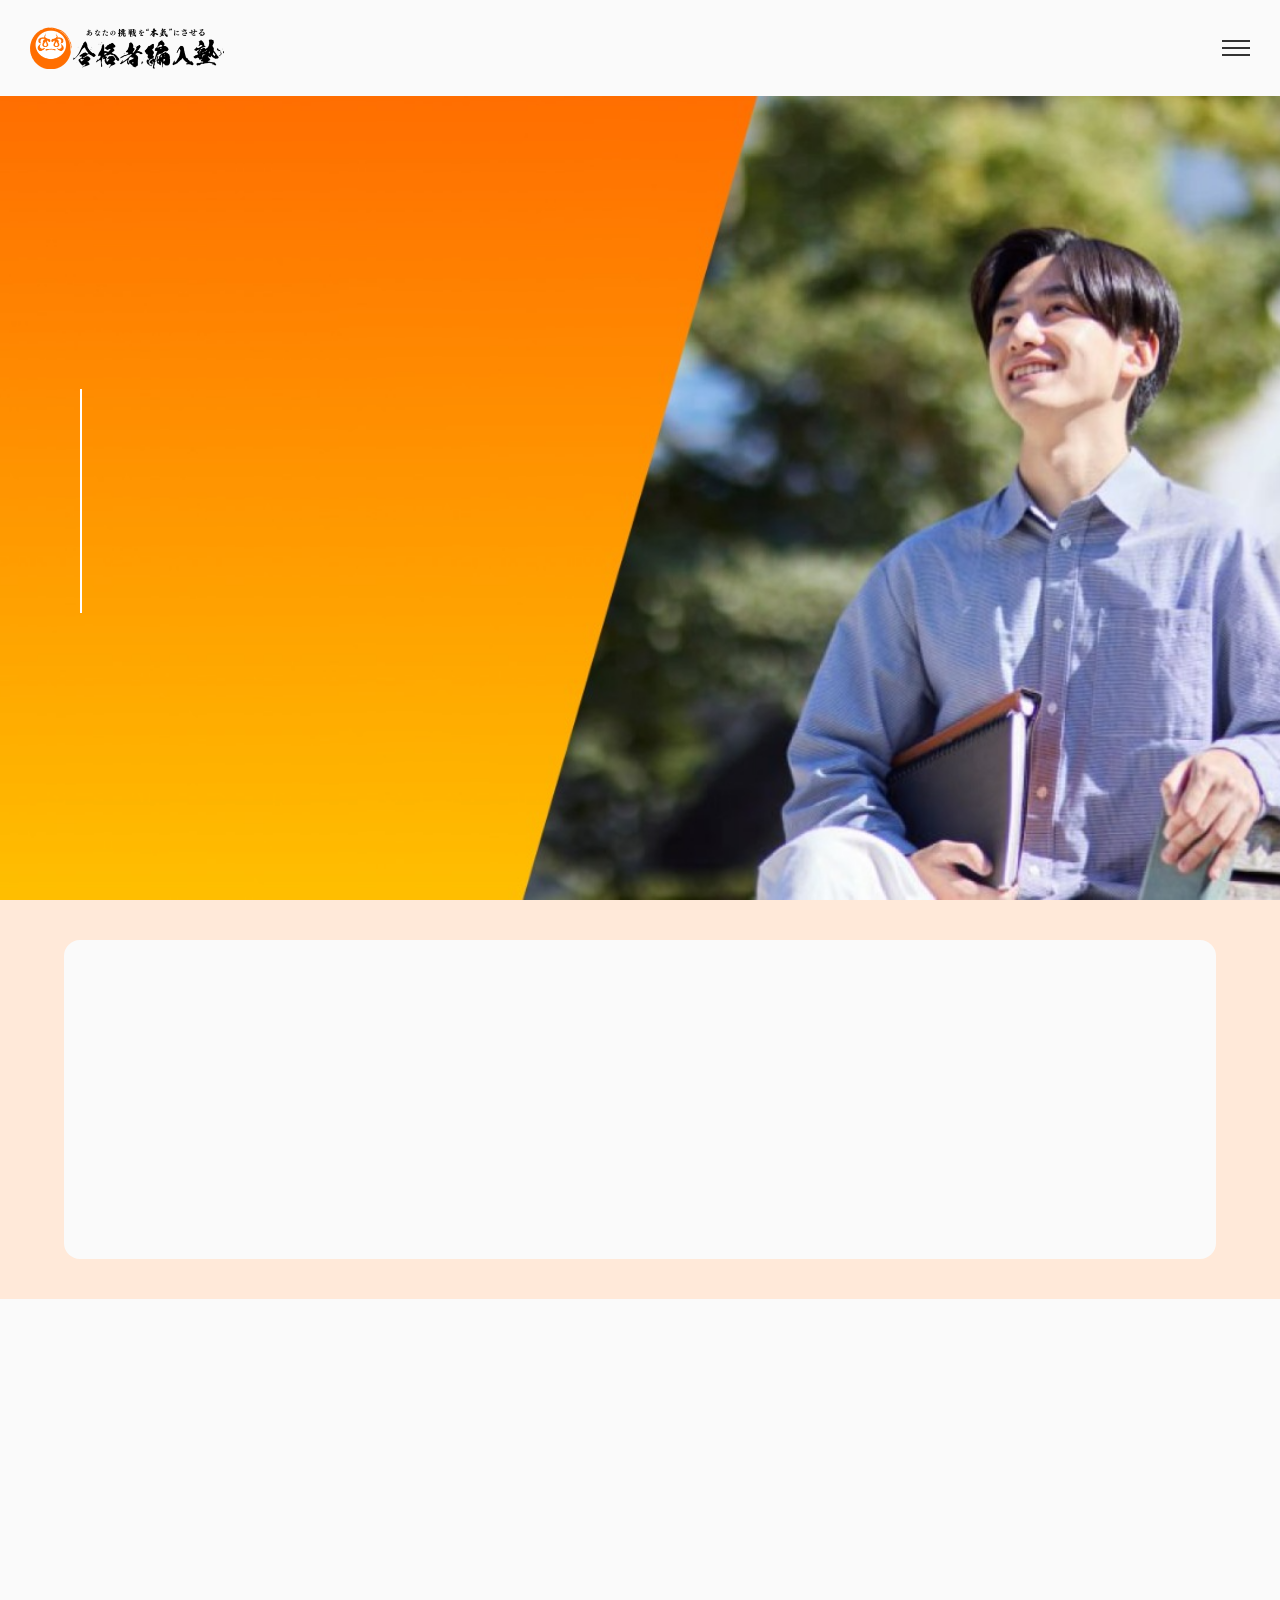
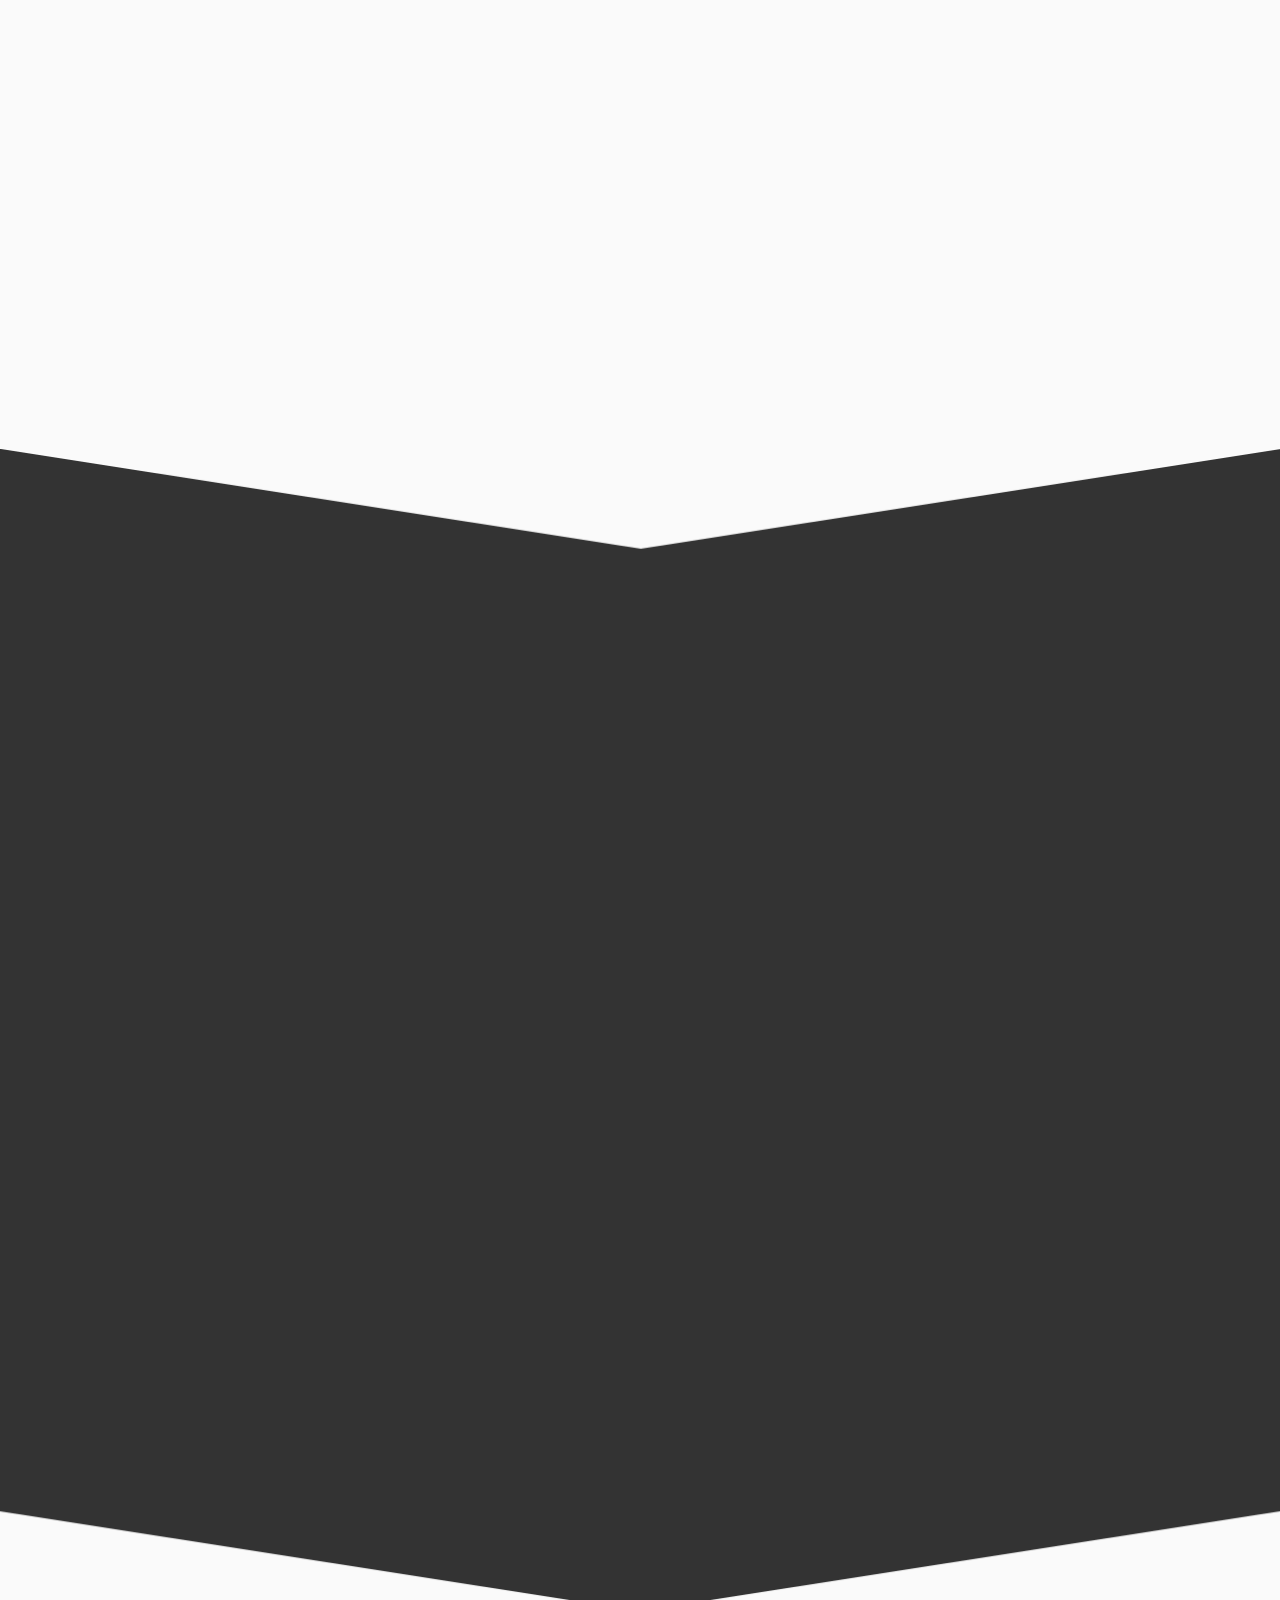
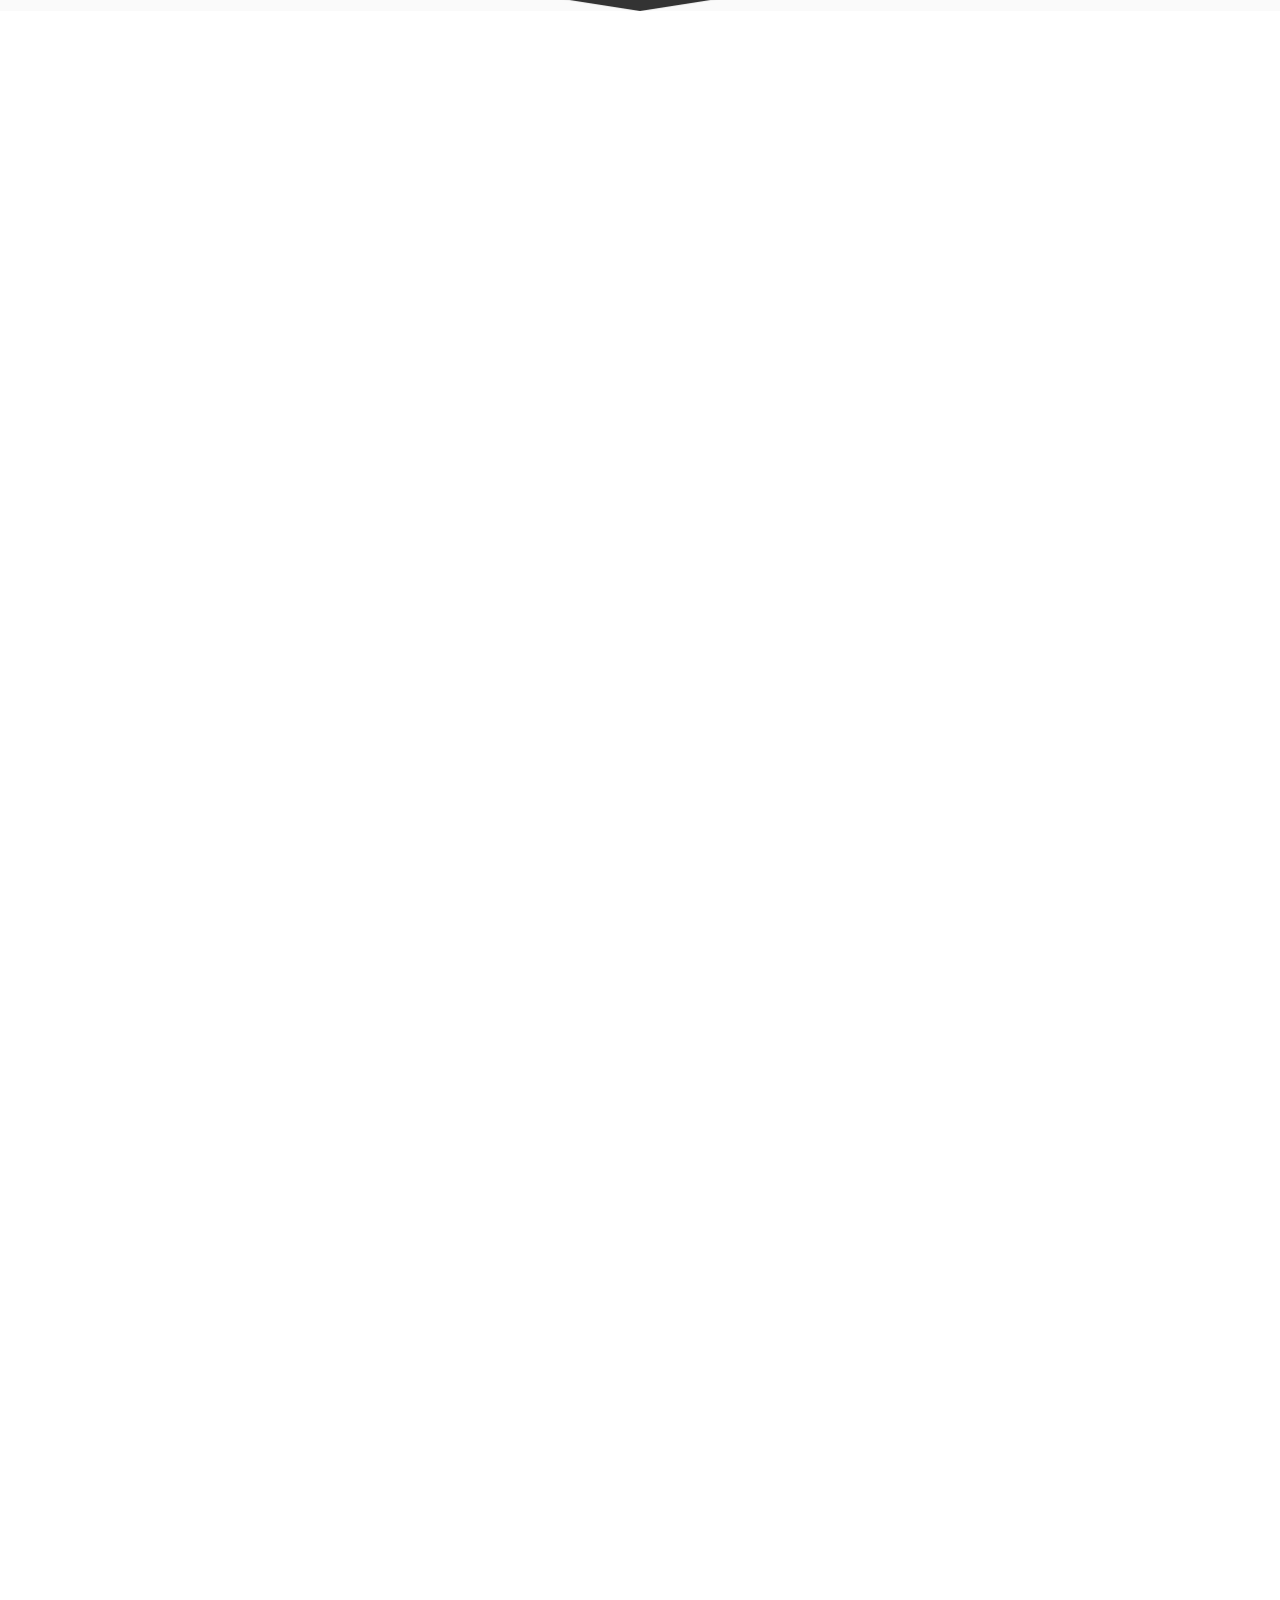
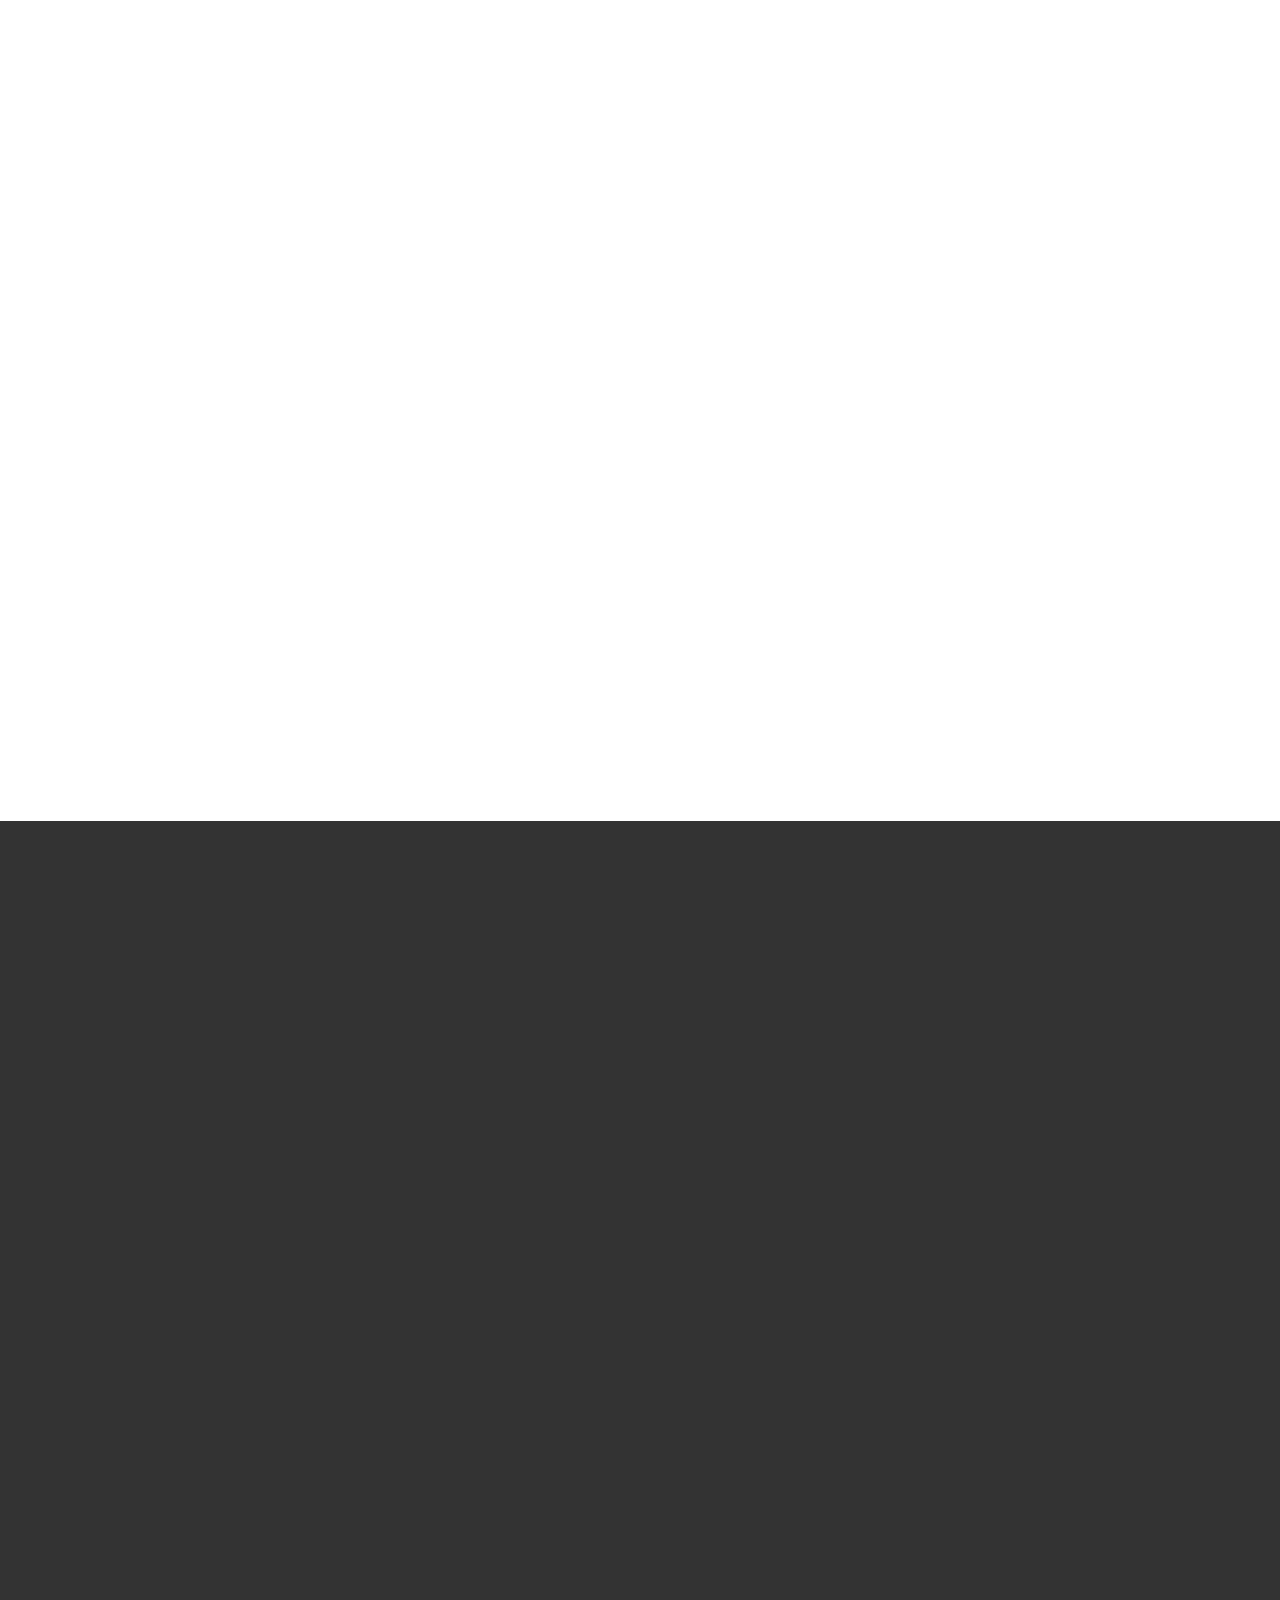
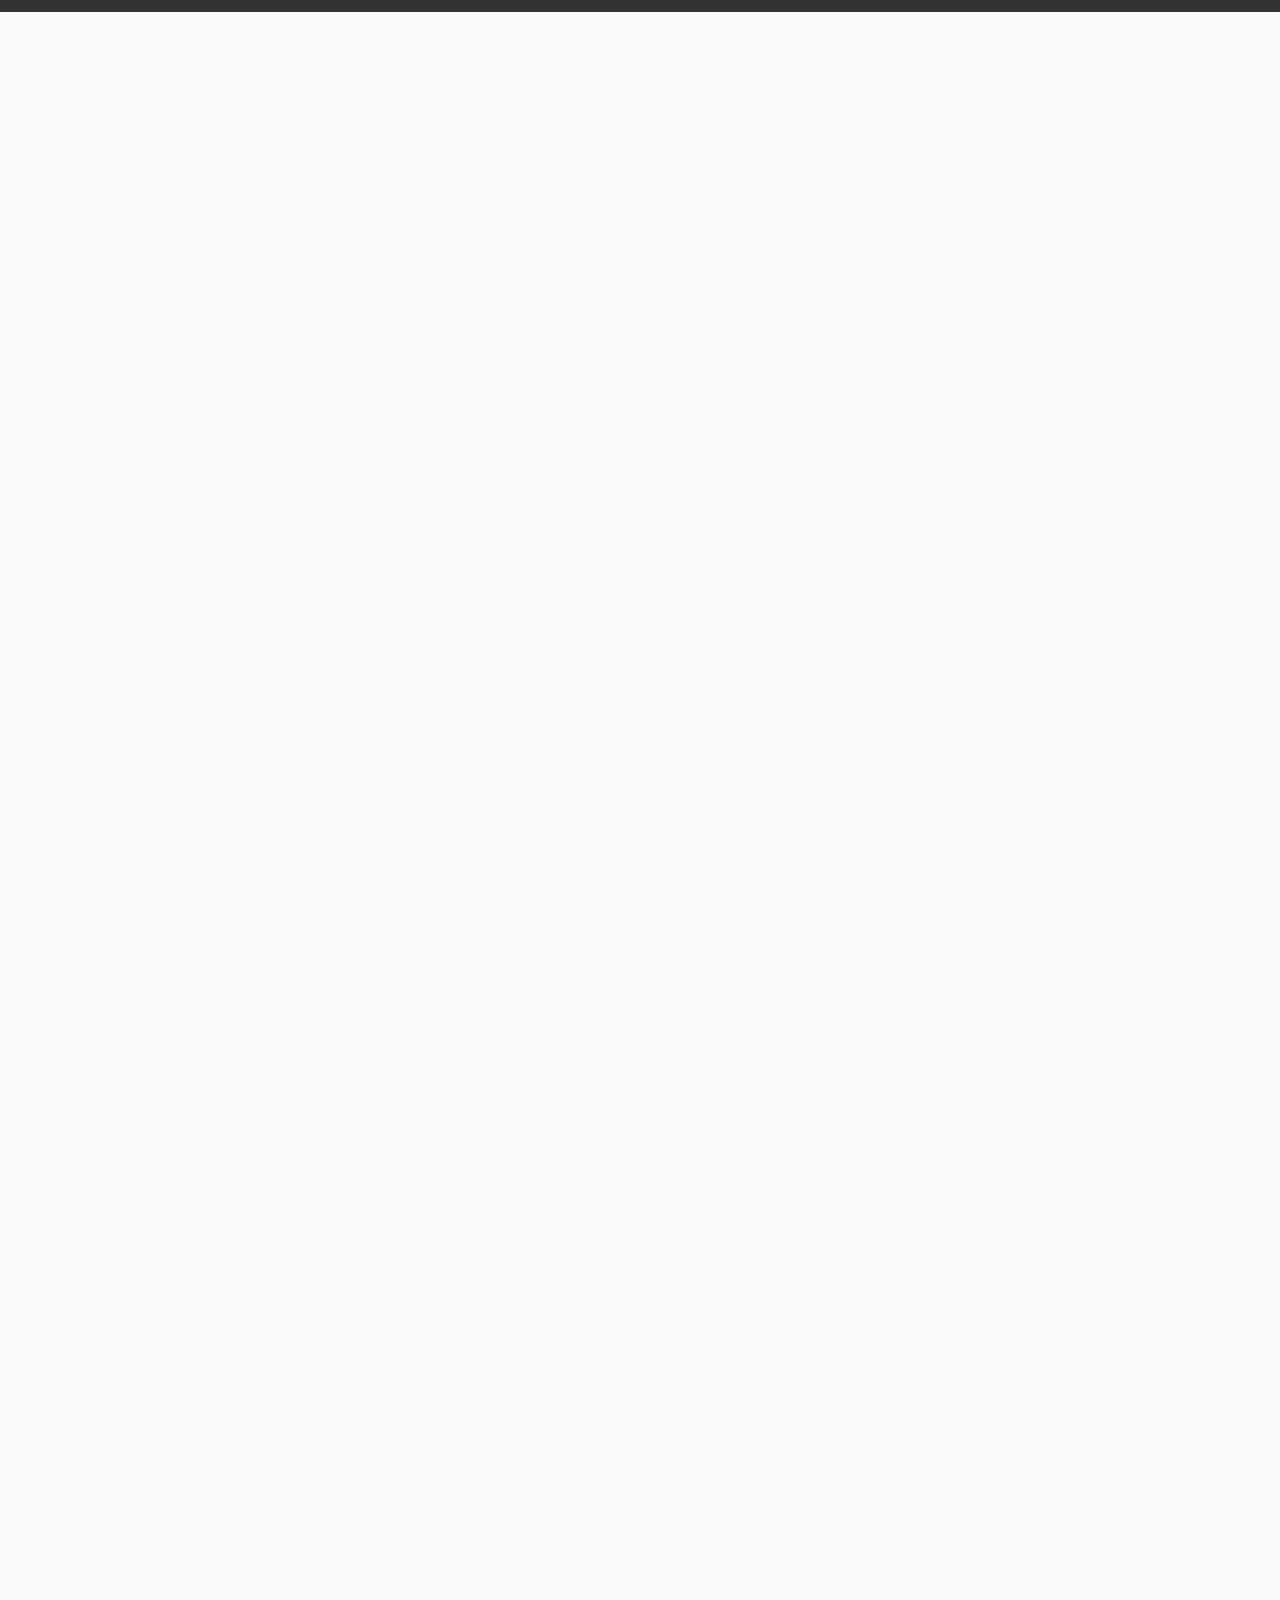
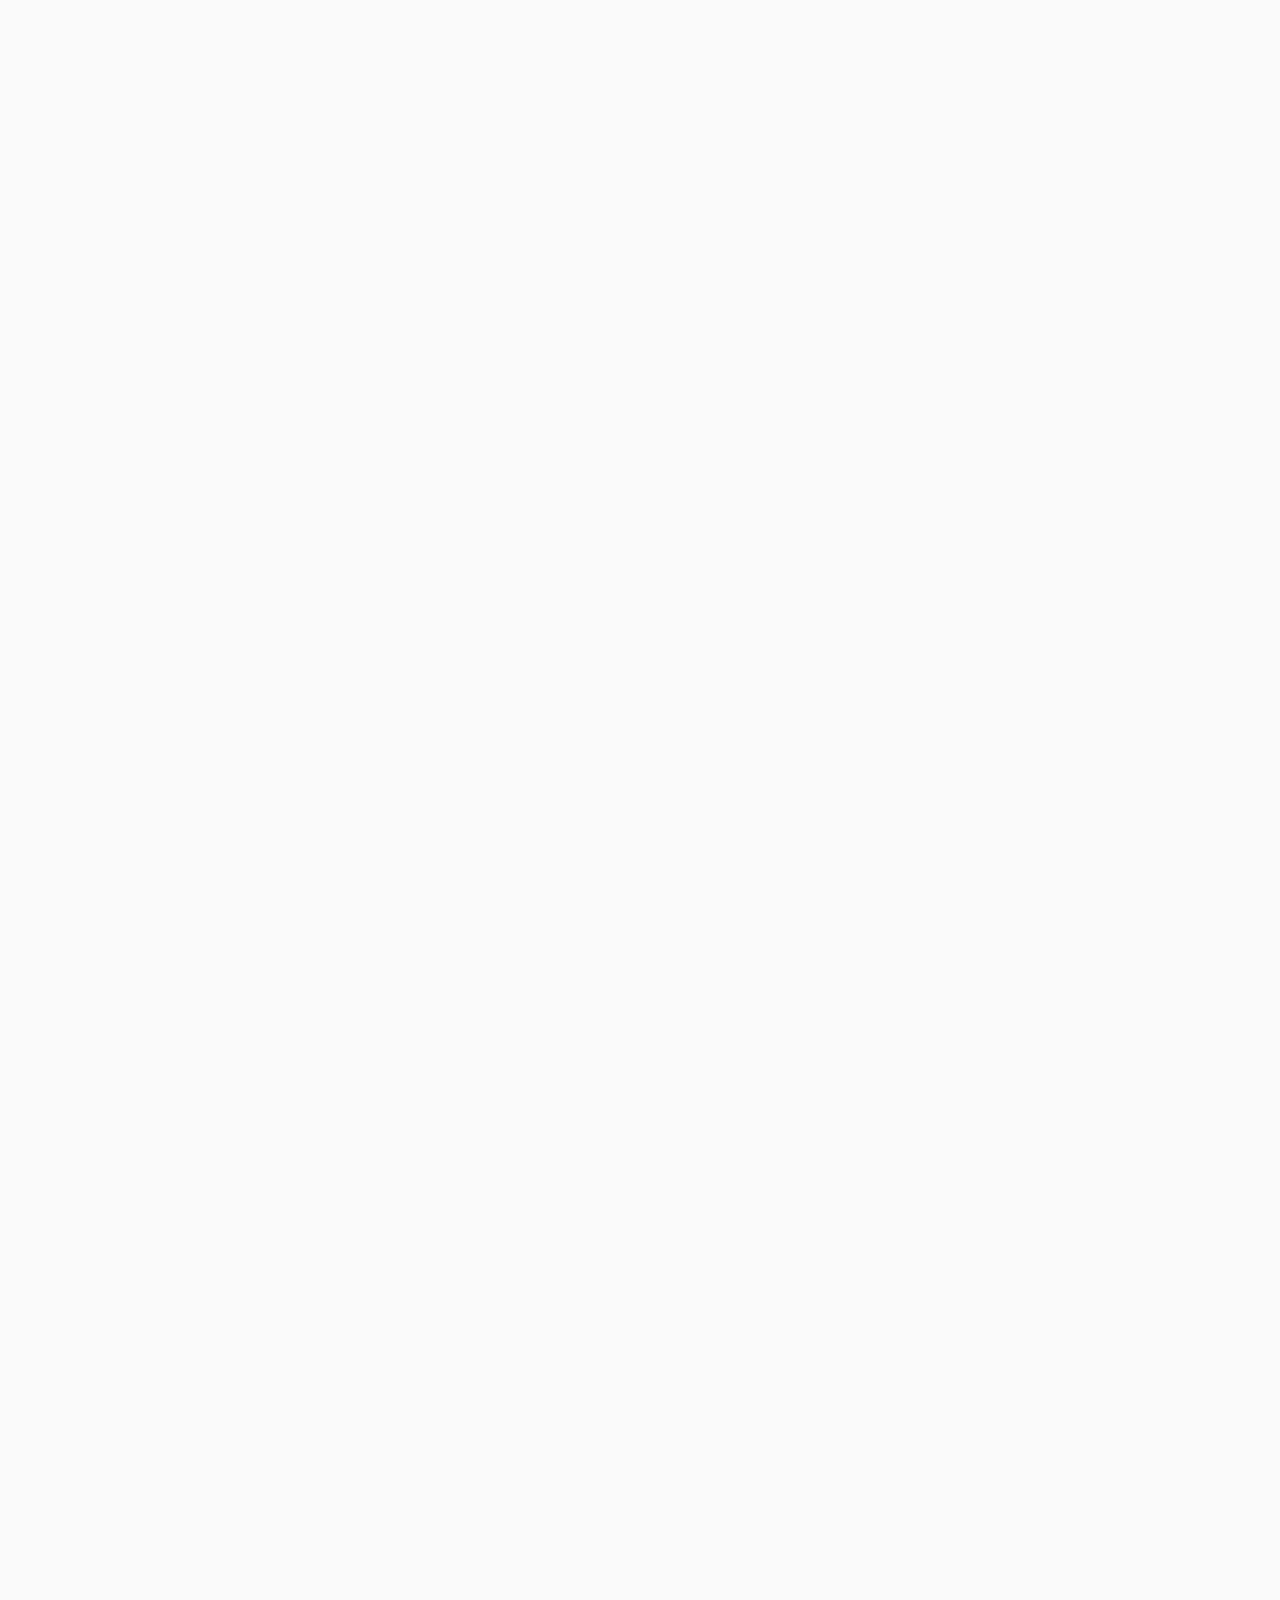
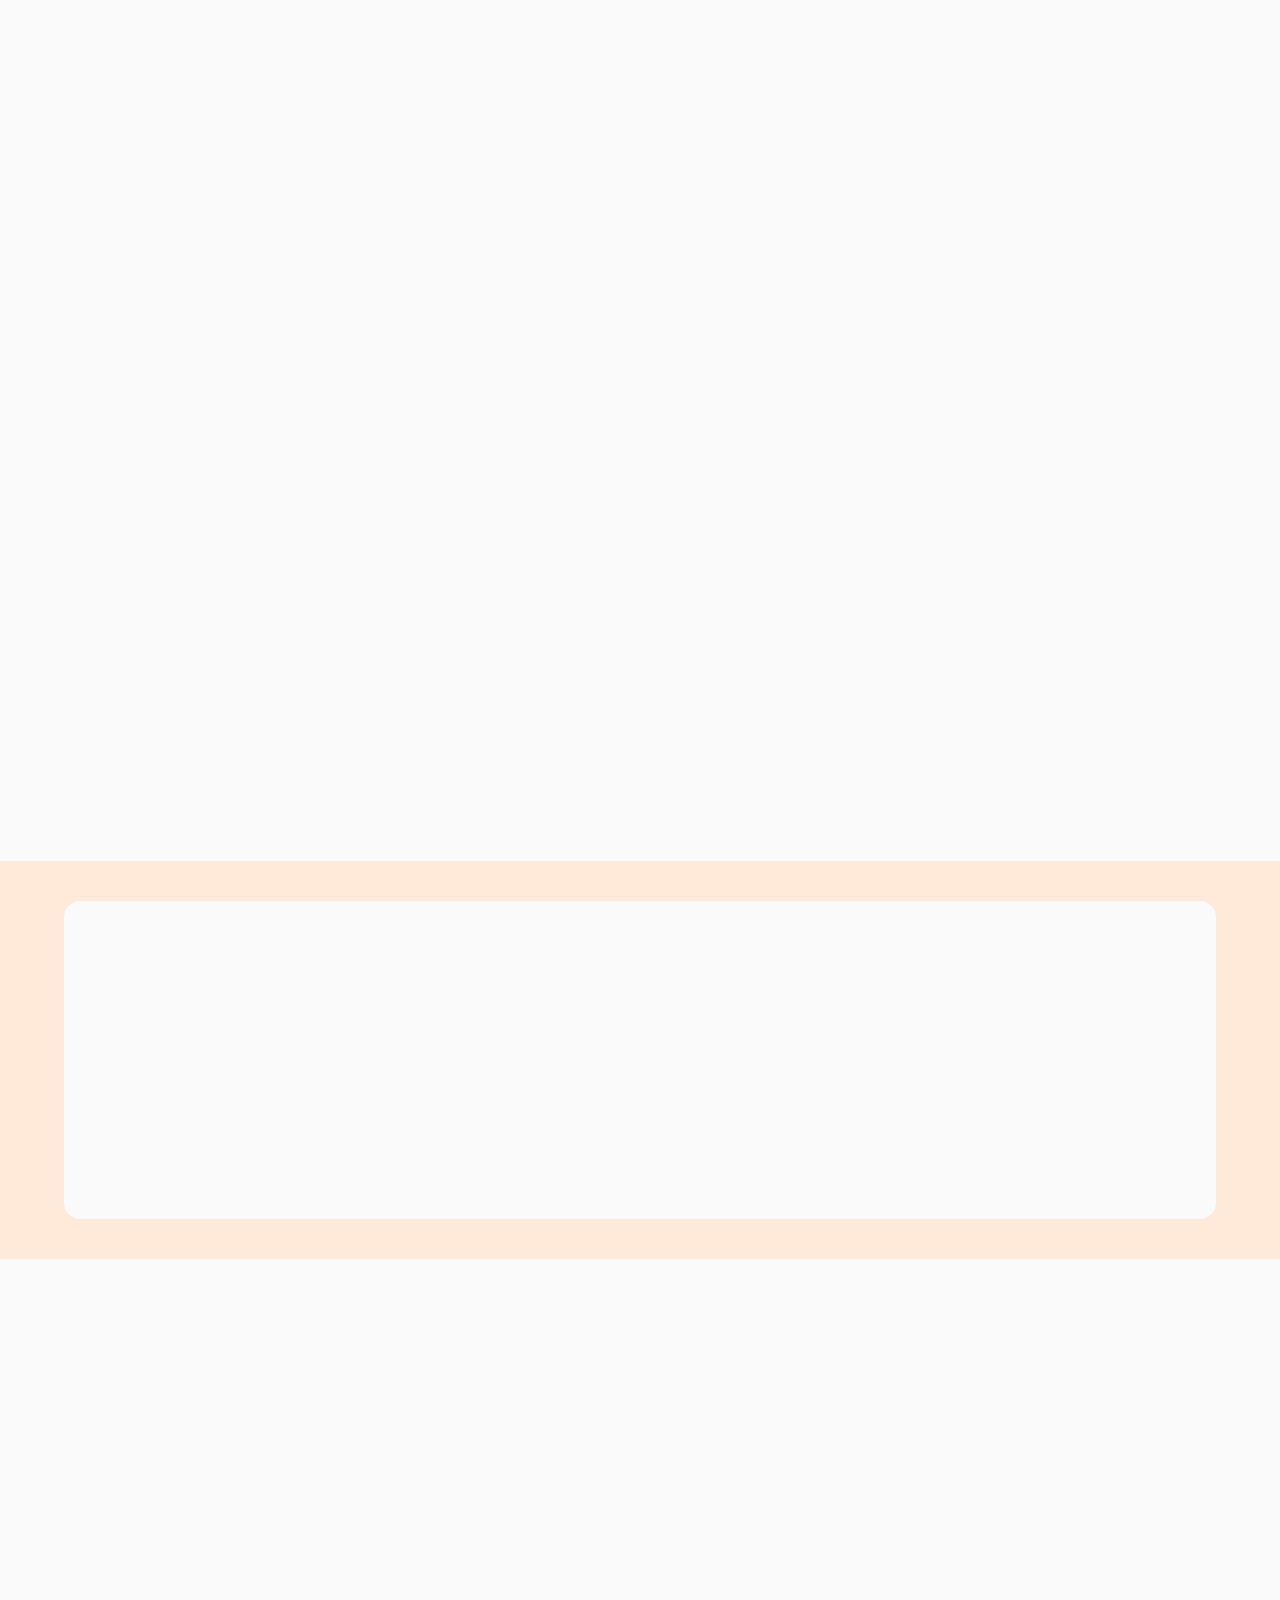
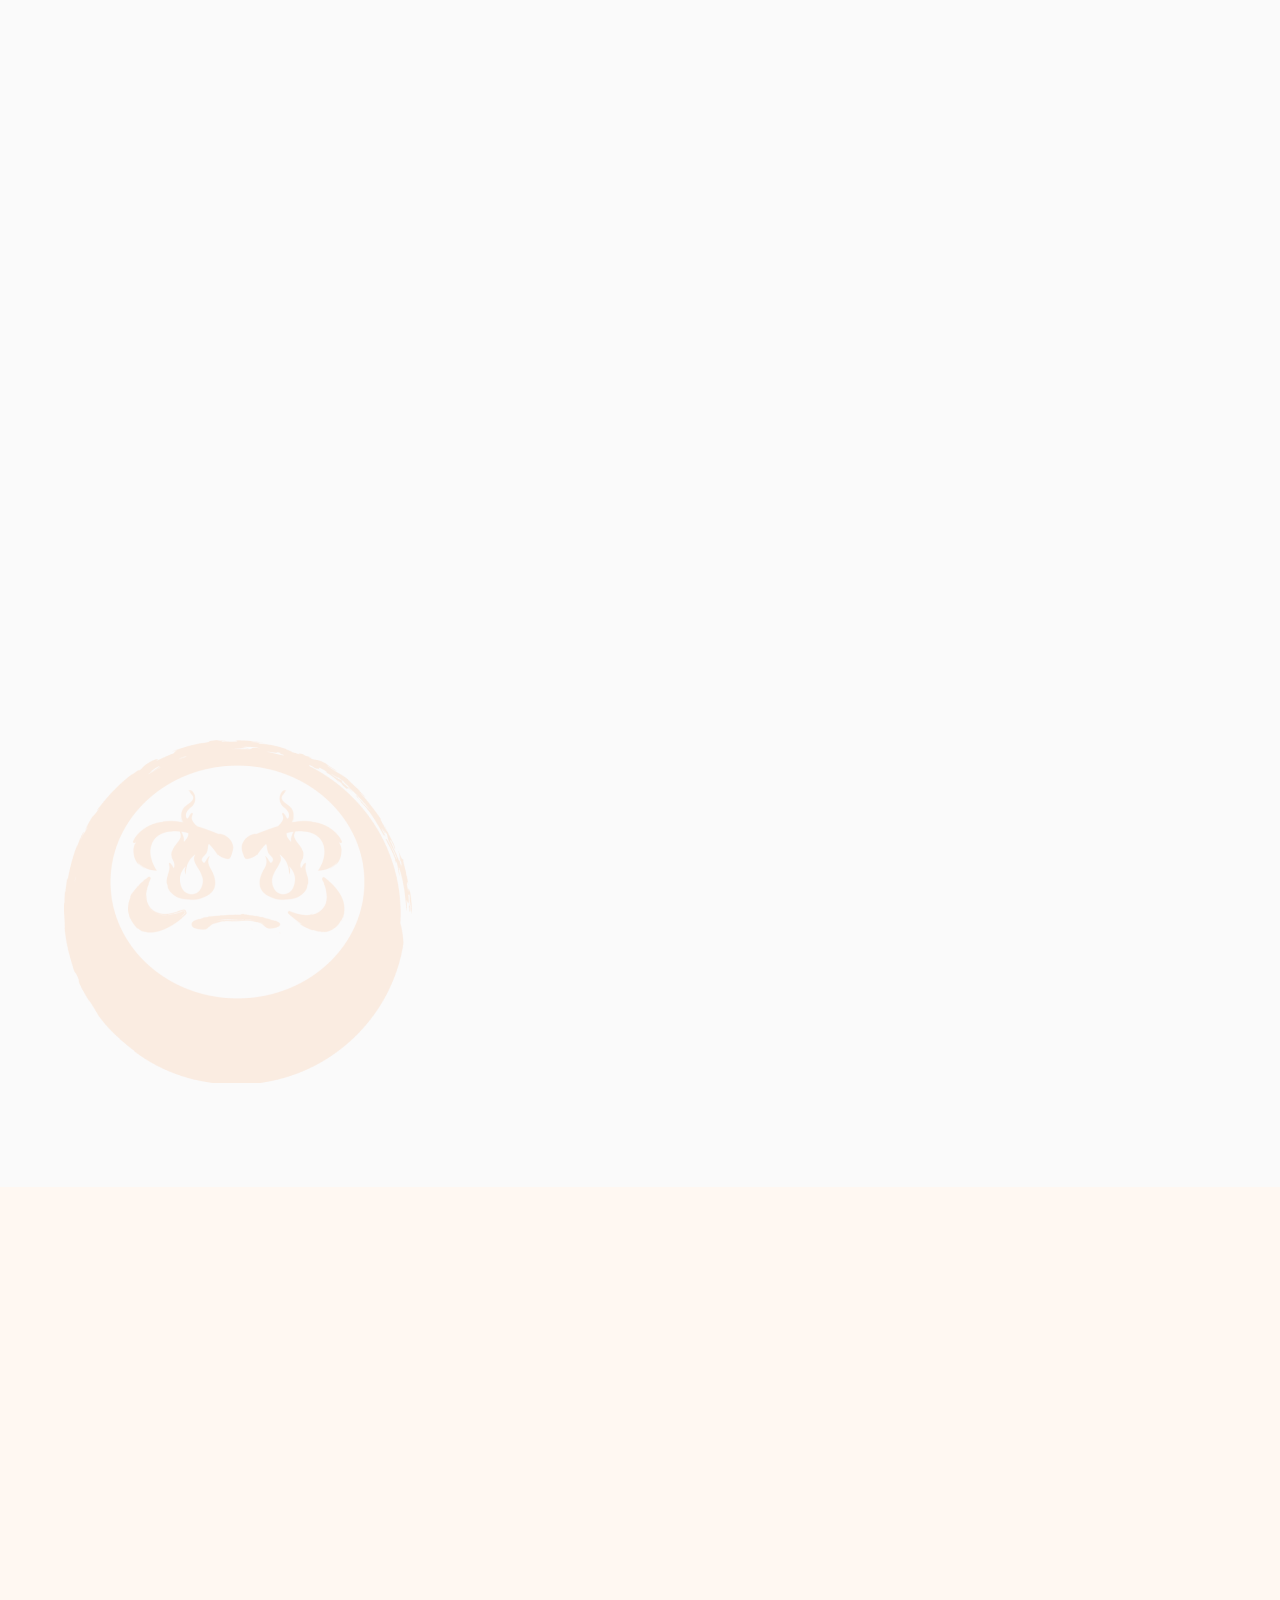
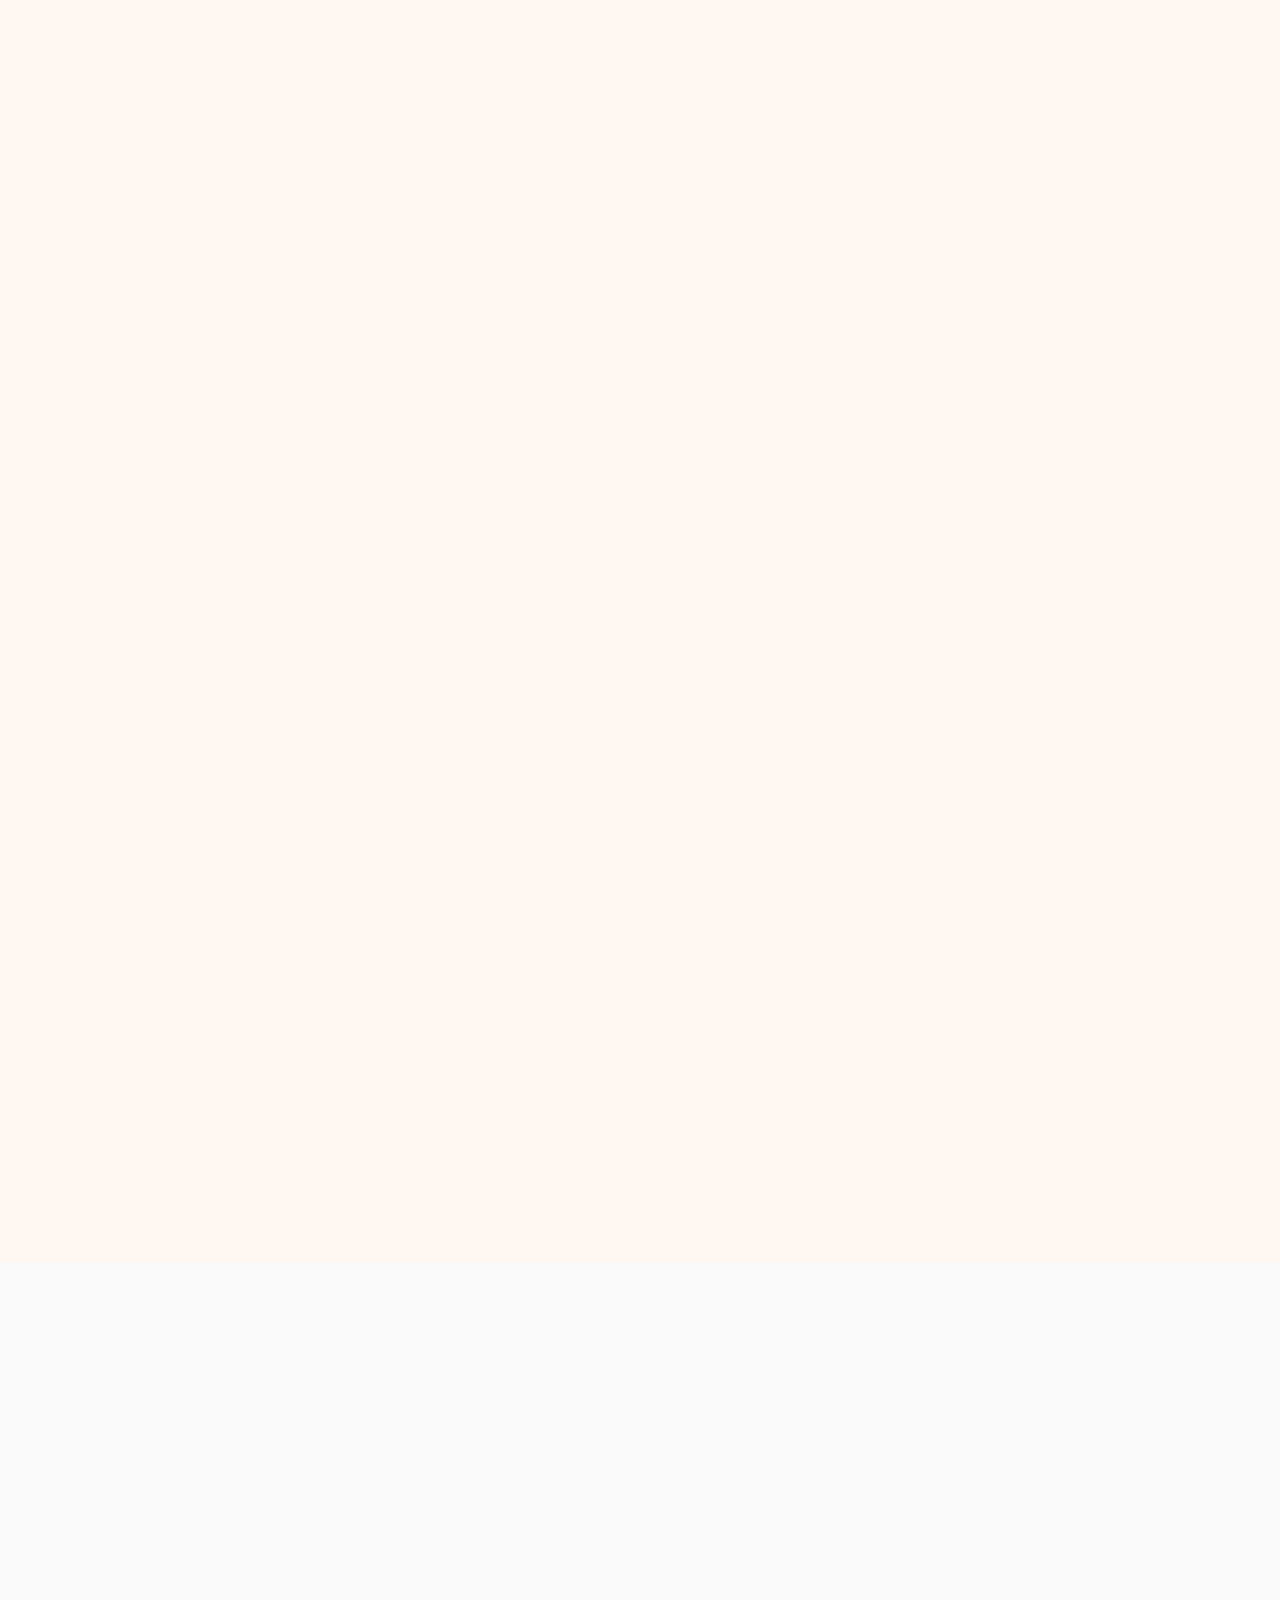
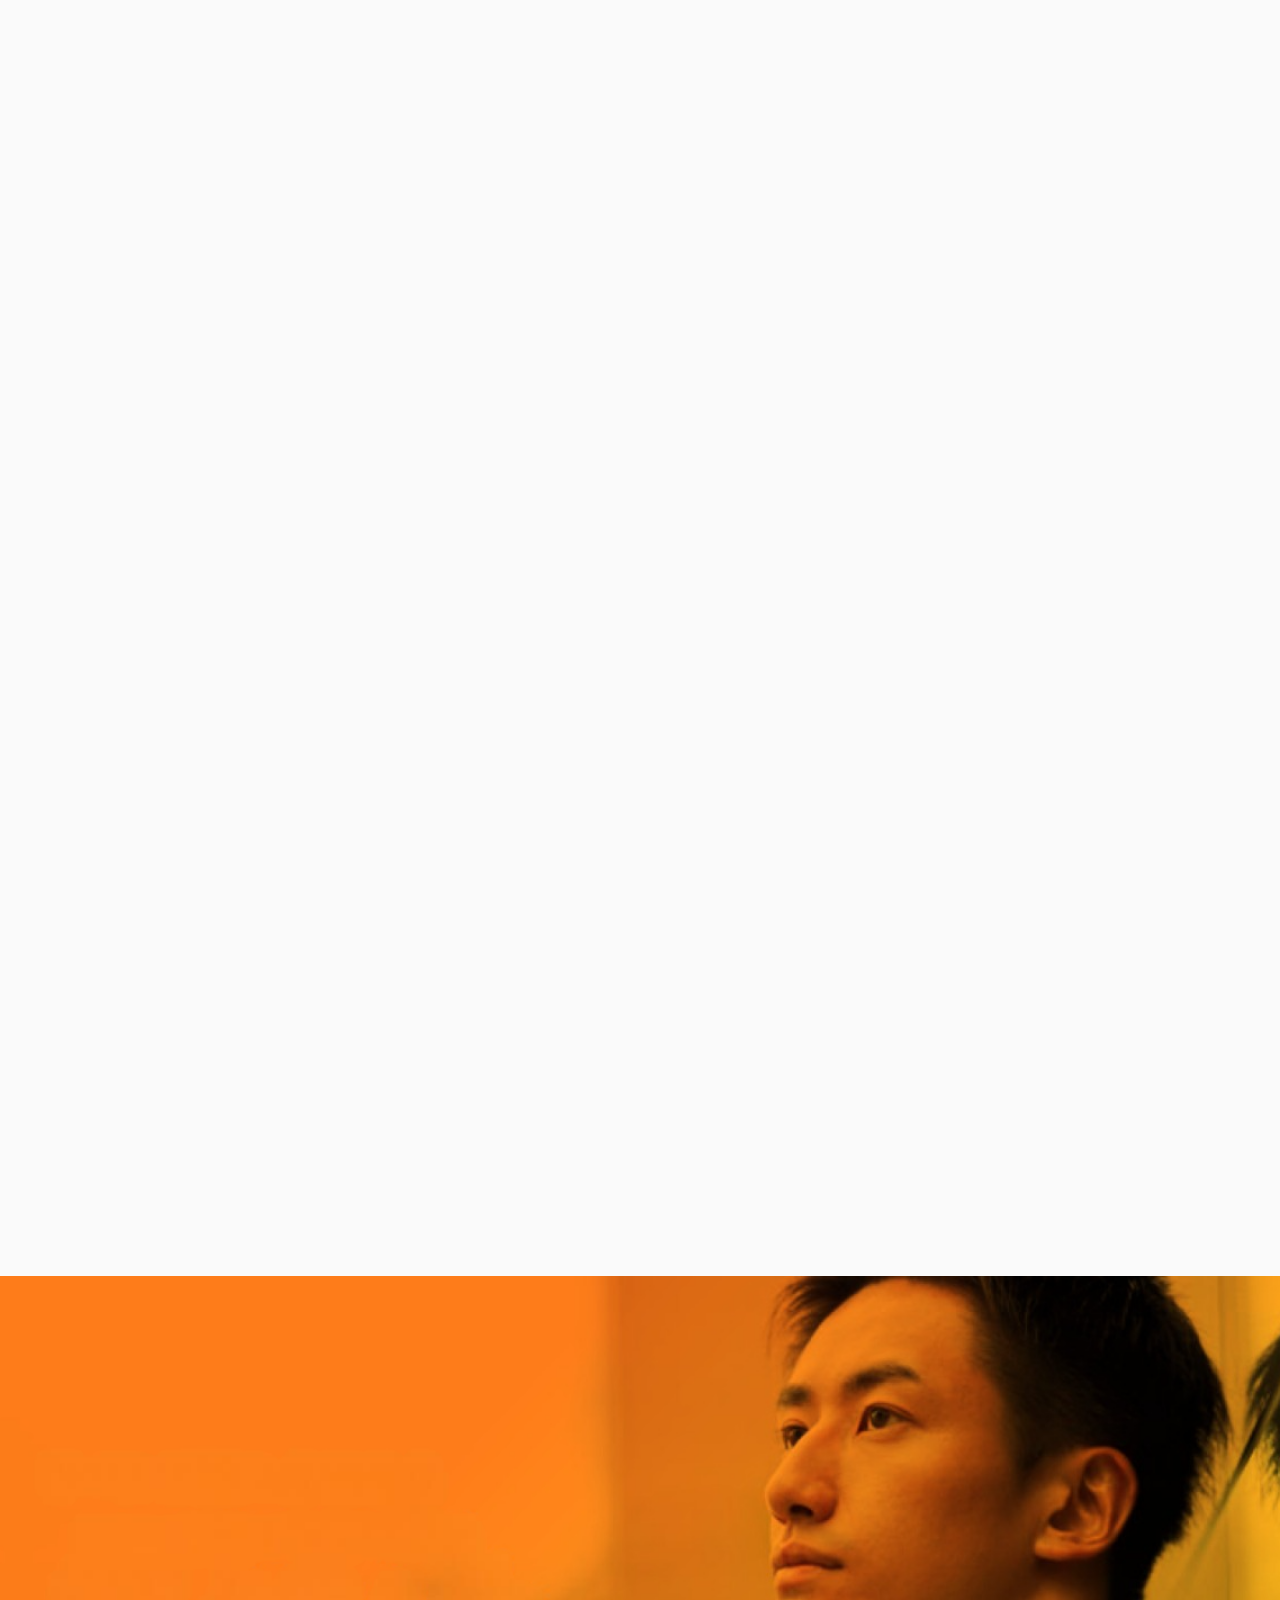
==== commit b96be047: "fix: line line" ====
--- a/index.html
+++ b/index.html
@@ -71,7 +71,7 @@
         </ul>
         <div class="link-wrap">
           <a href="" class="wrap-btn full">お問い合わせ</a>
-          <a href="" class="wrap-btn blank">LINE友達追加</a>
+          <a href="https://lin.ee/FBW9cqv" class="wrap-btn blank">LINE友達追加</a>
         </div>
 
 
@@ -118,7 +118,7 @@
             </li>
 
             <li>
-              <a href="" class="wrap-btn blank">LINE友達追加</a>
+              <a href="https://lin.ee/FBW9cqv" class="wrap-btn blank">LINE友達追加</a>
             </li>
 
           </ul>
@@ -150,7 +150,7 @@
           まずは合格者に何でも相談<br>
           さらに、今なら合計<span class="fz-25">12</span><span>大特典</span>がもらえる！
         </p>
-        <a href="#" class="contact-btn js-io _blur">
+        <a href="https://lin.ee/FBW9cqv" class="contact-btn js-io _blur">
           <p class="btn-ttl">
             \ 1 分でカンタン予約 /
           </p>
@@ -913,7 +913,7 @@
           まずは合格者に何でも相談<br>
           さらに、今なら合計<span class="fz-25">12</span><span>大特典</span>がもらえる！
         </p>
-        <a href="#" class="contact-btn js-io _blur">
+        <a href="https://lin.ee/FBW9cqv" class="contact-btn js-io _blur">
           <p class="btn-ttl">
             \ 1 分でカンタン予約 /
           </p>
--- a/assets/scss/style.css
+++ b/assets/scss/style.css
@@ -597,31 +597,31 @@
   transition-delay: 0s;
 }
 .js-io._delay._show:nth-of-type(2) {
-  transition-delay: 0.2s;
+  transition-delay: 0.12s;
 }
 .js-io._delay._show:nth-of-type(3) {
-  transition-delay: 0.4s;
+  transition-delay: 0.24s;
 }
 .js-io._delay._show:nth-of-type(4) {
+  transition-delay: 0.36s;
+}
+.js-io._delay._show:nth-of-type(5) {
+  transition-delay: 0.48s;
+}
+.js-io._delay._show:nth-of-type(6) {
   transition-delay: 0.6s;
 }
-.js-io._delay._show:nth-of-type(5) {
-  transition-delay: 0.8s;
-}
-.js-io._delay._show:nth-of-type(6) {
-  transition-delay: 1s;
-}
 .js-io._delay._show:nth-of-type(7) {
-  transition-delay: 1.2s;
+  transition-delay: 0.72s;
 }
 .js-io._delay._show:nth-of-type(8) {
-  transition-delay: 1.4s;
+  transition-delay: 0.84s;
 }
 .js-io._delay._show:nth-of-type(9) {
-  transition-delay: 1.6s;
+  transition-delay: 0.96s;
 }
 .js-io._delay._show:nth-of-type(10) {
-  transition-delay: 1.8s;
+  transition-delay: 1.08s;
 }
 
 ._blur {
@@ -2269,11 +2269,16 @@
   display: flex;
   align-items: flex-start;
   justify-content: space-between;
+  background-image: url(../img/bg-news.png);
+  background-repeat: no-repeat;
+  background-position: bottom left;
+  background-size: auto;
 }
 @media screen and (max-width: 769px) {
   #top .p-news .container {
     flex-direction: column;
     gap: 24px;
+    background-image: unset;
   }
 }
 #top .p-news .container .sec-ttl {
